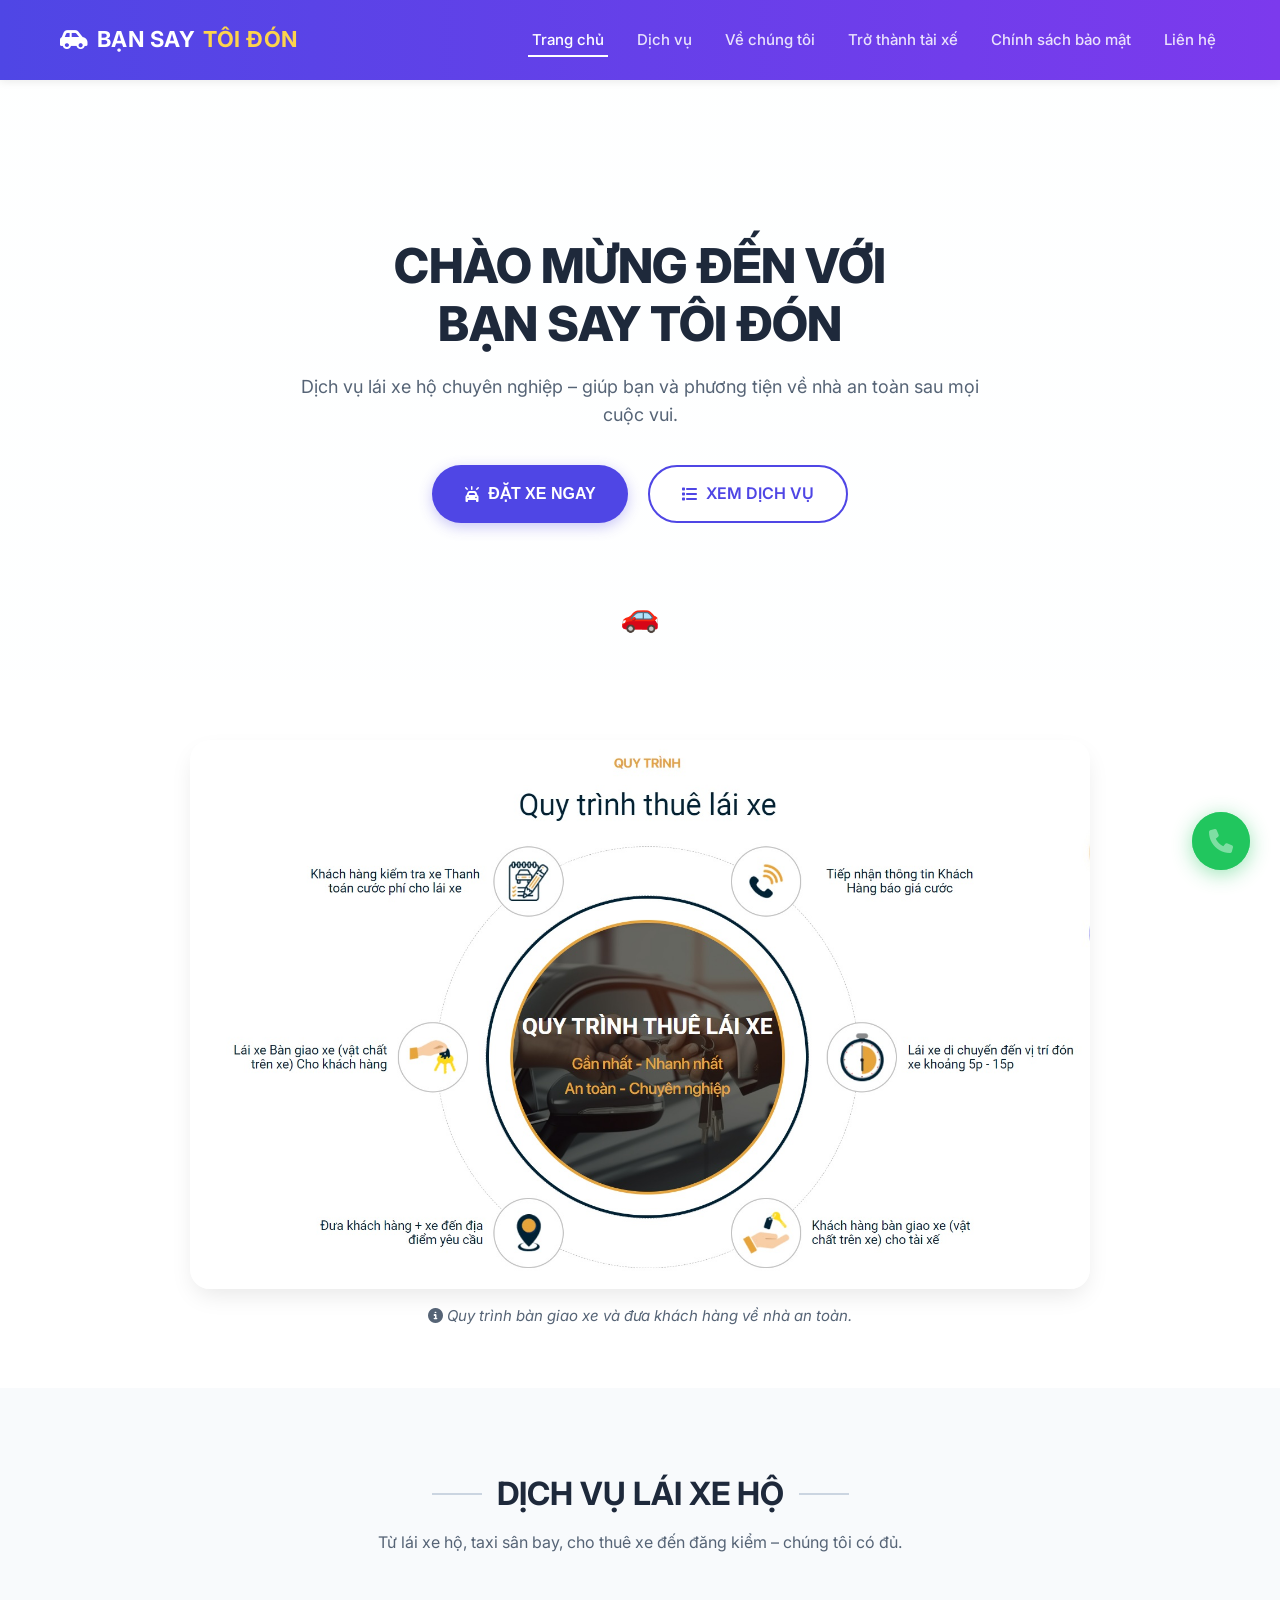
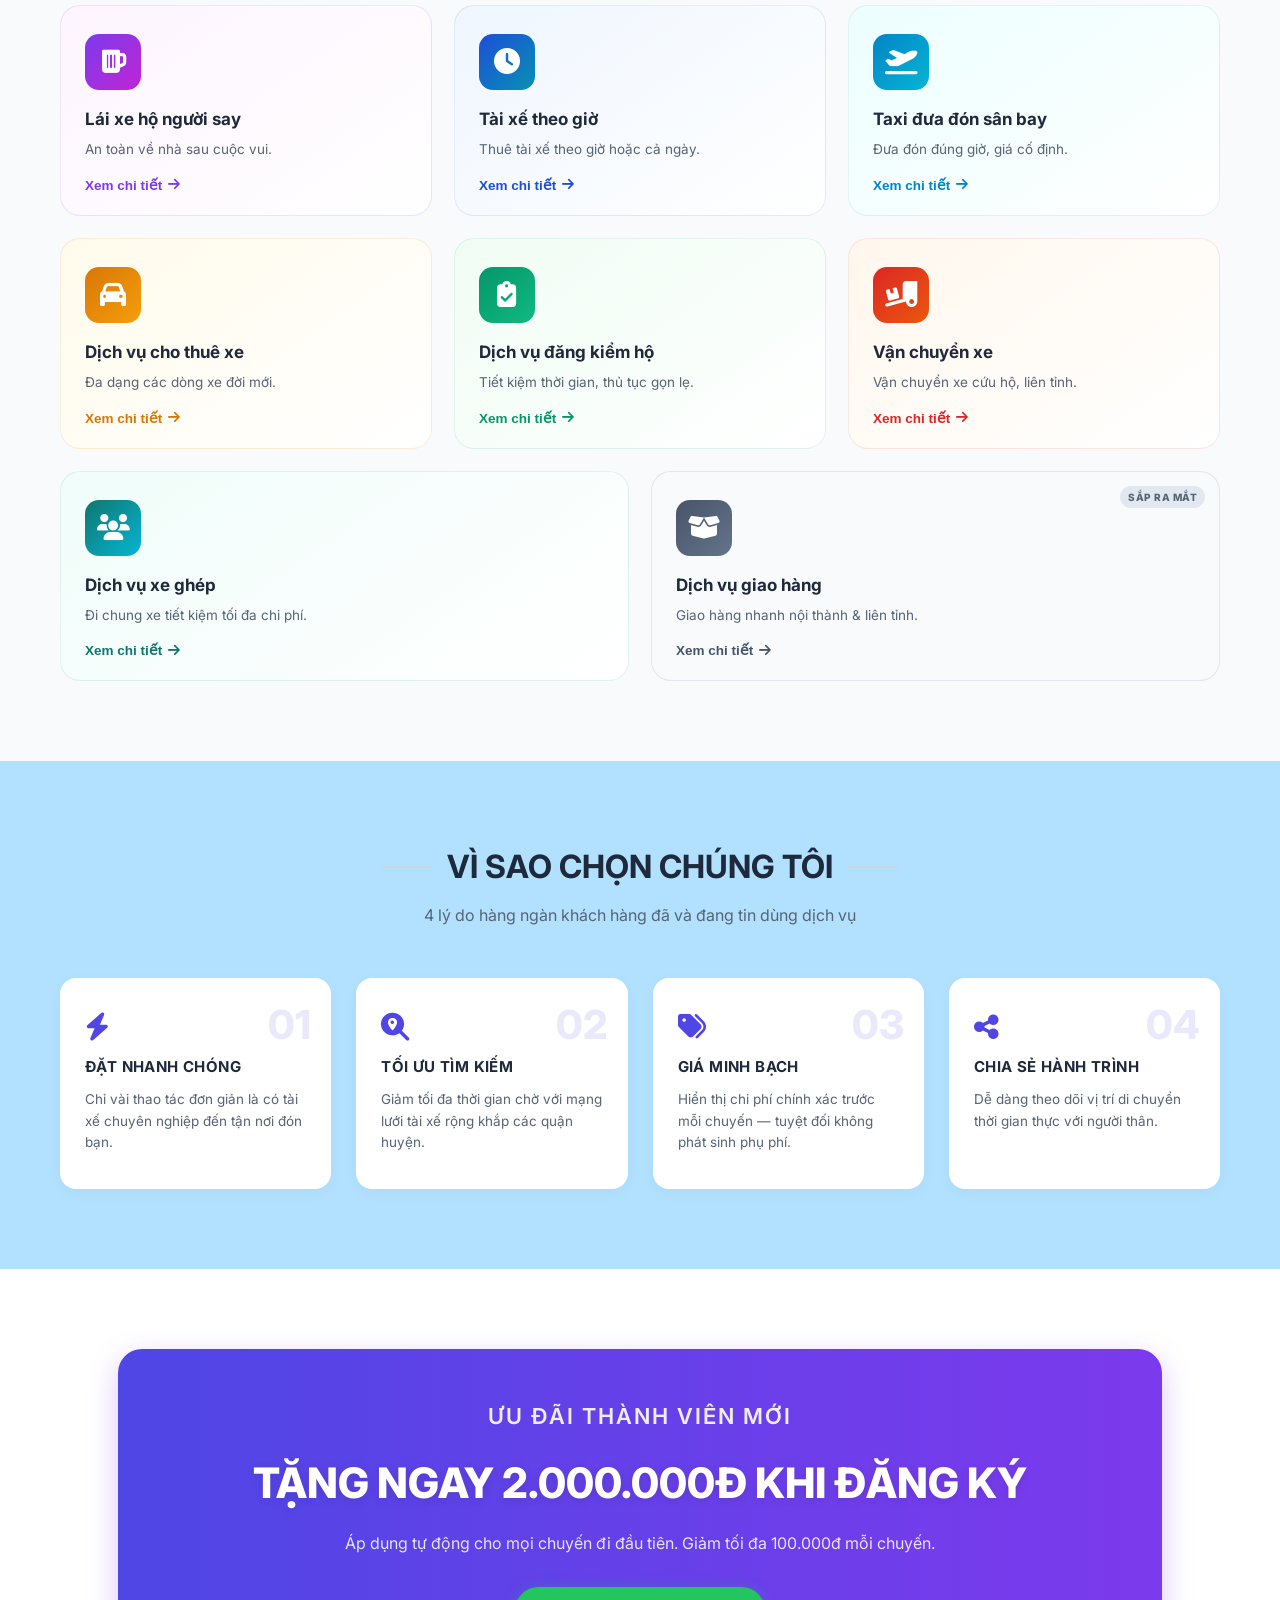
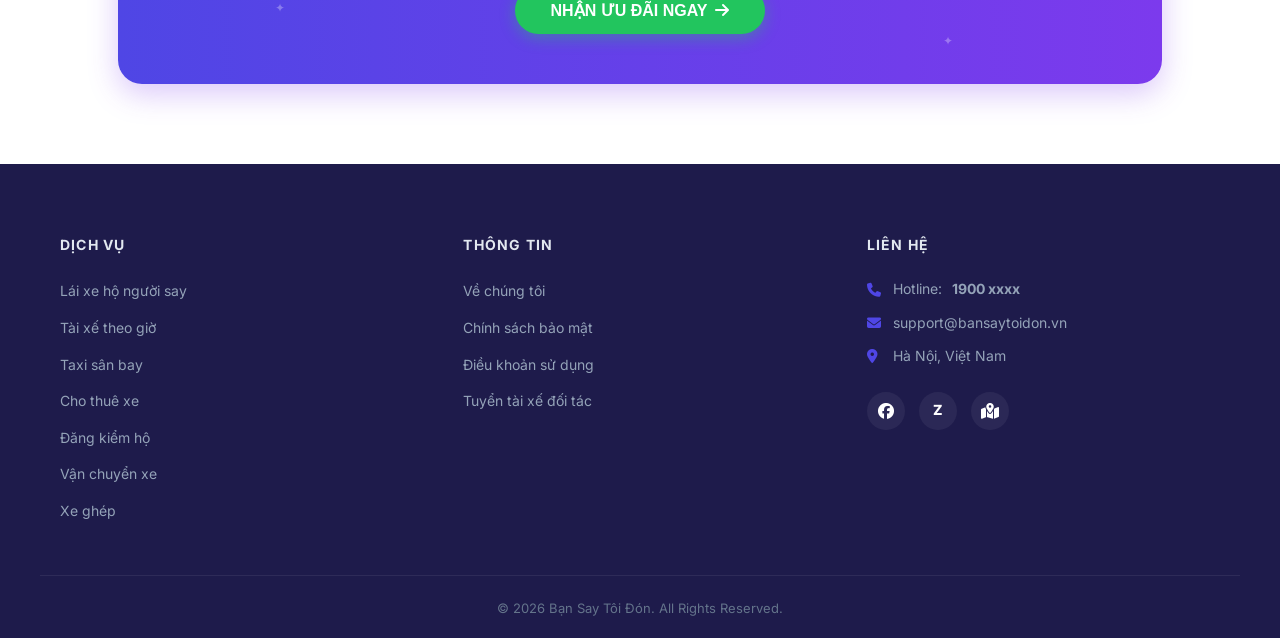
==== Bansaytoidon/Chính/index.html @ da66380f "thêm chức năng" ====
<!doctype html>
<html lang="vi">
<!--
================================================================
index.html — BẠN SAY TÔI ĐÓN v2.0
================================================================
CẤU TRÚC FILE:
  index.html  → Bố cục trang (file này)
  style.css   → Toàn bộ giao diện, màu sắc, animation
  script.js   → Toàn bộ logic tương tác
 
THAY ĐỔI NHANH:
  - Logo       : img/logo.png (giữ tên file)
  - Quy trình  : img/quytrinh.jpg
  - Hotline    : Tìm "1900 xxxx" → thay toàn bộ
  - Màu sắc    : style.css → :root { ... }
 
================================================================
-->

<head>
    <meta charset="UTF-8" />
    <meta name="viewport" content="width=device-width, initial-scale=1.0" />
    <title>Bạn Say Tôi Đón - Dịch vụ lái xe hộ an toàn</title>
    <meta name="description" content="Dịch vụ lái xe hộ, taxi sân bay, thuê xe, đăng kiểm hộ và vận chuyển xe chuyên nghiệp 24/7." />
    <meta name="keywords" content="lái xe hộ, người say, tài xế riêng, taxi sân bay, thuê xe" />

    <!-- Google Fonts -->
    <link rel="preconnect" href="https://fonts.googleapis.com" />
    <link rel="preconnect" href="https://fonts.gstatic.com" crossorigin />
    <link href="https://fonts.googleapis.com/css2?family=Inter:wght@300;400;500;600;700;800&display=swap" rel="stylesheet" />

    <!-- Font Awesome Icons -->
    <link rel="stylesheet" href="https://cdnjs.cloudflare.com/ajax/libs/font-awesome/6.4.0/css/all.min.css" />

    <!-- CSS chính
         style.css dòng 1–end → toàn bộ giao diện -->
    <link rel="stylesheet" href="style.css" />
</head>

<body>
    <!-- ============================================================
         HEADER — Thanh điều hướng cố định
         Chức năng : Menu điều hướng cố định trên đầu trang, gradient tím xanh.
                     Trên mobile: hiện nút hamburger 3 gạch.
         CSS       : style.css → .main-header (dòng ~72)
         JS        : script.js → Khối 1 - toggleMenu() (dòng ~10)
         ============================================================ -->
    <header class="main-header">
        <div class="header-container">
            <!-- Logo trái — Thay img/logo.png để cập nhật toàn site -->
            <a href="#" class="logo">
                <img src="img/logo.png" alt="Bạn Say Tôi Đón" onerror="
              this.style.display = 'none';
              this.nextElementSibling.style.display = 'flex';
            " />
                <span class="logo-fallback">
            <i class="fa-solid fa-car-side"></i>
            BẠN SAY <span class="accent-text">TÔI ĐÓN</span>
                </span>
            </a>

            <!-- Nút hamburger 3 gạch (chỉ hiện trên mobile)
                 JS: script.js dòng ~12 → menuToggle.addEventListener('click')
                 CSS: style.css dòng ~154 → .menu-toggle, .bar -->
            <button class="menu-toggle" id="menuToggle" aria-label="Mở/đóng menu">
          <span class="bar"></span>
          <span class="bar"></span>
          <span class="bar"></span>
        </button>

            <!-- Menu điều hướng chính
                 JS: script.js dòng ~12 → toggle class .open
                 CSS: style.css dòng ~118 → .nav-menu, .nav-menu.open -->
            <nav class="nav-menu" id="navMenu">
                <ul>
                    <li><a href="#" class="active">Trang chủ</a></li>
                    <li><a href="#services">Dịch vụ</a></li>
                    <li><a href="#about">Về chúng tôi</a></li>
                    <li><a href="#driver">Trở thành tài xế</a></li>
                    <li><a href="#privacy">Chính sách bảo mật</a></li>
                    <li><a href="#contact">Liên hệ</a></li>
                </ul>
            </nav>
        </div>
    </header>

    <!-- ============================================================
         HERO SECTION — Banner đầu trang
         Chức năng : Tiêu đề lớn, phụ đề, 2 nút CTA.
                     Nút "ĐẶT XE NGAY" mở modal booking.
         CSS       : style.css → .hero-section (dòng ~175)
         JS        : script.js → Khối 3 - openModal (dòng ~55)
         ============================================================ -->
    <section class="hero-section">
        <div class="hero-content scroll-reveal">
            <h1>CHÀO MỪNG ĐẾN VỚI<br />BẠN SAY TÔI ĐÓN</h1>
            <p>
                Dịch vụ lái xe hộ chuyên nghiệp – giúp bạn và phương tiện về nhà an toàn sau mọi cuộc vui.
            </p>
            <div class="hero-buttons">
                <!-- Nút mở modal đặt xe — JS: script.js Khối 3 -->
                <button class="btn btn-primary open-modal-btn">
            <i class="fa-solid fa-car-on"></i> ĐẶT XE NGAY
          </button>
                <a href="#services" class="btn btn-secondary">
                    <i class="fa-solid fa-list"></i> XEM DỊCH VỤ
                </a>
            </div>
        </div>
    </section>

    <!-- ============================================================
         SECTION QUY TRÌNH — Ảnh bàn giao xe
         Chức năng : Hiển thị ảnh quy trình 1599×976, bo góc, hover zoom.
         CSS       : style.css → .process-section (dòng ~244)
         ÐỔI ẢNH  : Thay file img/quytrinh.jpg
         ============================================================ -->
    <section class="process-section">
        <div class="container">
            <div class="process-wrapper scroll-reveal">
                <div class="image-container">
                    <img src="img/quytrinh.jpg" alt="Step-by-step vehicle handover process at Bạn Say Tôi Đón: professional driver safely delivering an intoxicated passenger and returning their vehicle, demonstrating the complete service workflow from pickup to secure drop-off at home"
                        width="1599" height="976" onerror="this.src='https://laixehotpvinh.com/assets/skins/goilai/images/website/bg-1-992.png';">
                </div>
                <p class="caption">
                    <i class="fa-solid fa-circle-info"></i> Quy trình bàn giao xe và đưa khách hàng về nhà an toàn.
                </p>
            </div>
        </div>
        </div>
    </section>

    <!-- ============================================================
         SECTION DỊCH VỤ — 8 card dịch vụ
         Chức năng : Lưới 8 dịch vụ 3-3-2. Mỗi card có màu sắc riêng
                     theo phong cách chủ đề của dịch vụ đó.
                     Nút "Xem chi tiết" mở panel chi tiết riêng.
         CSS       : style.css → .services-section, .service-card (dòng ~310)
                                 .service-card--[theme] (màu theo chủ đề)
         JS        : script.js → Khối 5 - openServicePanel() (dòng ~120)
         ============================================================ -->
    <section id="services" class="services-section">
        <div class="container">
            <div class="section-header scroll-reveal">
                <h2 class="section-title">DỊCH VỤ LÁI XE HỘ</h2>
                <p class="section-subtitle">
                    Từ lái xe hộ, taxi sân bay, cho thuê xe đến đăng kiểm – chúng tôi có đủ.
                </p>
            </div>

            <div class="services-grid">
                <!-- ── Card 1: Lái xe hộ người say ──
                     Chủ đề : Đêm khuya / Bar / Neon đỏ-tím
                     CSS    : .service-card--drunk (dòng ~420)
                     JS     : data-service="drunk" → openServicePanel('drunk') -->
                <div class="service-card service-card--drunk scroll-reveal">
                    <div class="card-glow"></div>
                    <div class="service-icon">
                        <i class="fa-solid fa-beer-mug-empty"></i>
                    </div>
                    <div class="service-card-body">
                        <h3>Lái xe hộ người say</h3>
                        <p>An toàn về nhà sau cuộc vui.</p>
                    </div>
                    <!-- Nút mở panel chi tiết — JS Khối 5 -->
                    <button class="more-link" data-service="drunk">
              Xem chi tiết <i class="fa-solid fa-arrow-right"></i>
            </button>
                </div>

                <!-- ── Card 2: Tài xế theo giờ ──
                     Chủ đề : Văn phòng / Lịch trình / Xanh dương -->
                <div class="service-card service-card--hourly scroll-reveal">
                    <div class="card-glow"></div>
                    <div class="service-icon">
                        <i class="fa-solid fa-clock"></i>
                    </div>
                    <div class="service-card-body">
                        <h3>Tài xế theo giờ</h3>
                        <p>Thuê tài xế theo giờ hoặc cả ngày.</p>
                    </div>
                    <button class="more-link" data-service="hourly">
              Xem chi tiết <i class="fa-solid fa-arrow-right"></i>
            </button>
                </div>

                <!-- ── Card 3: Taxi sân bay ──
                     Chủ đề : Bầu trời / Bay / Xanh da trời -->
                <div class="service-card service-card--airport scroll-reveal">
                    <div class="card-glow"></div>
                    <div class="service-icon">
                        <i class="fa-solid fa-plane-departure"></i>
                    </div>
                    <div class="service-card-body">
                        <h3>Taxi đưa đón sân bay</h3>
                        <p>Đưa đón đúng giờ, giá cố định.</p>
                    </div>
                    <button class="more-link" data-service="airport">
              Xem chi tiết <i class="fa-solid fa-arrow-right"></i>
            </button>
                </div>

                <!-- ── Card 4: Cho thuê xe ──
                     Chủ đề : Lái thử / Tự do / Cam vàng -->
                <div class="service-card service-card--rental scroll-reveal">
                    <div class="card-glow"></div>
                    <div class="service-icon">
                        <i class="fa-solid fa-car"></i>
                    </div>
                    <div class="service-card-body">
                        <h3>Dịch vụ cho thuê xe</h3>
                        <p>Đa dạng các dòng xe đời mới.</p>
                    </div>
                    <button class="more-link" data-service="rental">
              Xem chi tiết <i class="fa-solid fa-arrow-right"></i>
            </button>
                </div>

                <!-- ── Card 5: Đăng kiểm hộ ──
                     Chủ đề : Văn phòng / Công vụ / Xanh lá -->
                <div class="service-card service-card--inspection scroll-reveal">
                    <div class="card-glow"></div>
                    <div class="service-icon">
                        <i class="fa-solid fa-clipboard-check"></i>
                    </div>
                    <div class="service-card-body">
                        <h3>Dịch vụ đăng kiểm hộ</h3>
                        <p>Tiết kiệm thời gian, thủ tục gọn lẹ.</p>
                    </div>
                    <button class="more-link" data-service="inspection">
              Xem chi tiết <i class="fa-solid fa-arrow-right"></i>
            </button>
                </div>

                <!-- ── Card 6: Vận chuyển xe ──
                     Chủ đề : Đường cao tốc / Liên tỉnh / Cam đỏ -->
                <div class="service-card service-card--transport scroll-reveal">
                    <div class="card-glow"></div>
                    <div class="service-icon">
                        <i class="fa-solid fa-truck-ramp-box"></i>
                    </div>
                    <div class="service-card-body">
                        <h3>Vận chuyển xe</h3>
                        <p>Vận chuyển xe cứu hộ, liên tỉnh.</p>
                    </div>
                    <button class="more-link" data-service="transport">
              Xem chi tiết <i class="fa-solid fa-arrow-right"></i>
            </button>
                </div>

                <!-- ── Card 7: Xe ghép ──
                     Chủ đề : Cộng đồng / Tiết kiệm / Xanh cyan -->
                <div class="service-card service-card--carpool scroll-reveal">
                    <div class="card-glow"></div>
                    <div class="service-icon">
                        <i class="fa-solid fa-users"></i>
                    </div>
                    <div class="service-card-body">
                        <h3>Dịch vụ xe ghép</h3>
                        <p>Đi chung xe tiết kiệm tối đa chi phí.</p>
                    </div>
                    <button class="more-link" data-service="carpool">
              Xem chi tiết <i class="fa-solid fa-arrow-right"></i>
            </button>
                </div>

                <!-- ── Card 8: Giao hàng (Sắp ra mắt) ──
                     Chủ đề : Bưu kiện / Giao hàng / Xám -->
                <div class="service-card service-card--delivery coming-soon scroll-reveal">
                    <div class="card-glow"></div>
                    <div class="coming-soon-badge">SẮP RA MẮT</div>
                    <div class="service-icon">
                        <i class="fa-solid fa-box-open"></i>
                    </div>
                    <div class="service-card-body">
                        <h3>Dịch vụ giao hàng</h3>
                        <p>Giao hàng nhanh nội thành & liên tỉnh.</p>
                    </div>
                    <button class="more-link" data-service="delivery">
              Xem chi tiết <i class="fa-solid fa-arrow-right"></i>
            </button>
                </div>
            </div>
            <!-- /.services-grid -->
        </div>
        <!-- /.container -->
    </section>
    <!-- /#services -->

    <!-- ============================================================
         SECTION VÌ SAO CHỌN CHÚNG TÔI
         Chức năng : 4 lý do với hiệu ứng scroll reveal stagger.
         CSS       : style.css → .why-choose-us (dòng ~410)
         ============================================================ -->
    <section id="about" class="why-choose-us">
        <div class="container">
            <div class="section-header scroll-reveal">
                <h2 class="section-title">VÌ SAO CHỌN CHÚNG TÔI</h2>
                <p class="section-subtitle">
                    4 lý do hàng ngàn khách hàng đã và đang tin dùng dịch vụ
                </p>
            </div>
            <div class="why-grid">
                <div class="why-card scroll-reveal">
                    <span class="why-number">01</span>
                    <i class="fa-solid fa-bolt why-icon"></i>
                    <h3>ĐẶT NHANH CHÓNG</h3>
                    <p>
                        Chỉ vài thao tác đơn giản là có tài xế chuyên nghiệp đến tận nơi đón bạn.
                    </p>
                </div>
                <div class="why-card scroll-reveal">
                    <span class="why-number">02</span>
                    <i class="fa-solid fa-magnifying-glass-location why-icon"></i>
                    <h3>TỐI ƯU TÌM KIẾM</h3>
                    <p>
                        Giảm tối đa thời gian chờ với mạng lưới tài xế rộng khắp các quận huyện.
                    </p>
                </div>
                <div class="why-card scroll-reveal">
                    <span class="why-number">03</span>
                    <i class="fa-solid fa-tags why-icon"></i>
                    <h3>GIÁ MINH BẠCH</h3>
                    <p>
                        Hiển thị chi phí chính xác trước mỗi chuyến — tuyệt đối không phát sinh phụ phí.
                    </p>
                </div>
                <div class="why-card scroll-reveal">
                    <span class="why-number">04</span>
                    <i class="fa-solid fa-share-nodes why-icon"></i>
                    <h3>CHIA SẺ HÀNH TRÌNH</h3>
                    <p>
                        Dễ dàng theo dõi vị trí di chuyển thời gian thực với người thân.
                    </p>
                </div>
            </div>
        </div>
    </section>

    <!-- ============================================================
         SECTION ƯU ĐÃI THÀNH VIÊN MỚI
         Chức năng : Banner ưu đãi, nút "NHẬN ƯU ĐÃI" mở modal booking.
         CSS       : style.css → .promo-section (dòng ~452)
         JS        : script.js → Khối 3 - open-modal-btn
         ============================================================ -->
    <section class="promo-section">
        <div class="container">
            <div class="promo-banner scroll-reveal">
                <div class="promo-particles"></div>
                <h2>ƯU ĐÃI THÀNH VIÊN MỚI</h2>
                <div class="promo-highlight">TẶNG NGAY 2.000.000Đ KHI ĐĂNG KÝ</div>
                <p class="promo-desc">
                    Áp dụng tự động cho mọi chuyến đi đầu tiên. Giảm tối đa 100.000đ mỗi chuyến.
                </p>
                <!-- Nút mở modal — JS Khối 3 -->
                <button class="btn btn-promo open-modal-btn">
            NHẬN ƯU ĐÃI NGAY <i class="fa-solid fa-arrow-right"></i>
          </button>
            </div>
        </div>
    </section>

    <!-- ============================================================
         FOOTER
         Chức năng : 3 cột: dịch vụ, thông tin, liên hệ + social links.
         CSS       : style.css → .main-footer (dòng ~512)
         ÐỔI HOTLINE : Tìm "1900 xxxx" trong footer này
         ============================================================ -->
    <footer class="main-footer">
        <div class="container footer-grid">
            <div class="footer-column">
                <h3>DỊCH VỤ</h3>
                <ul>
                    <li><a href="#services">Lái xe hộ người say</a></li>
                    <li><a href="#services">Tài xế theo giờ</a></li>
                    <li><a href="#services">Taxi sân bay</a></li>
                    <li><a href="#services">Cho thuê xe</a></li>
                    <li><a href="#services">Đăng kiểm hộ</a></li>
                    <li><a href="#services">Vận chuyển xe</a></li>
                    <li><a href="#services">Xe ghép</a></li>
                </ul>
            </div>
            <div class="footer-column" id="driver">
                <h3>THÔNG TIN</h3>
                <ul>
                    <li><a href="#about">Về chúng tôi</a></li>
                    <li><a href="#privacy">Chính sách bảo mật</a></li>
                    <li><a href="#privacy">Điều khoản sử dụng</a></li>
                    <li><a href="#driver">Tuyển tài xế đối tác</a></li>
                </ul>
            </div>
            <div class="footer-column" id="contact">
                <h3>LIÊN HỆ</h3>
                <ul class="contact-info">
                    <!-- ĐỔI HOTLINE TẠI ĐÂY -->
                    <li>
                        <i class="fa-solid fa-phone"></i> Hotline:
                        <strong>1900 xxxx</strong>
                    </li>
                    <li>
                        <i class="fa-solid fa-envelope"></i> support@bansaytoidon.vn
                    </li>
                    <li><i class="fa-solid fa-location-dot"></i> Hà Nội, Việt Nam</li>
                </ul>
                <div class="social-links">
                    <a href="#" aria-label="Facebook"><i class="fa-brands fa-facebook"></i
            ></a>
                    <a href="#" aria-label="Zalo" class="zalo-icon">Z</a>
                    <a href="#" aria-label="Google Maps"><i class="fa-solid fa-map-location-dot"></i
            ></a>
                </div>
            </div>
        </div>
        <div class="footer-bottom">
            <p>&copy; 2026 Bạn Say Tôi Đón. All Rights Reserved.</p>
        </div>
    </footer>

    <!-- ============================================================
         NÚT GỌI ĐIỆN CỐ ĐỊNH — Góc phải dưới màn hình
         Chức năng : Luôn hiện ở góc dưới bên phải, dù người dùng
                     cuộn trang đến đâu. Bấm → gọi hotline ngay.
                     Có hiệu ứng pulse (sóng xung quanh) để thu hút mắt.
         CSS       : style.css → .floating-call-btn (dòng ~600+)
         ĐỔI SỐ   : Thay href="tel:19000000" bằng số thật
         ============================================================ -->
    <a href="tel:19000000" class="floating-call-btn" id="floatingCallBtn" aria-label="Gọi ngay hotline Bạn Say Tôi Đón">
        <span class="pulse-ring"></span>
        <span class="pulse-ring delay"></span>
        <i class="fa-solid fa-phone"></i>
        <span class="call-tooltip">1900 xxxx — Gọi ngay!</span>
    </a>

    <!-- ============================================================
         SERVICE DETAIL PANELS — 8 panel chi tiết dịch vụ
         Chức năng : Mỗi dịch vụ có 1 panel riêng, slide từ phải vào,
                     thiết kế màu sắc theo chủ đề của dịch vụ.
         CSS       : style.css → .service-panel, .panel-overlay (dòng ~700+)
         JS        : script.js → Khối 5 - openServicePanel() / closeServicePanel()
         ============================================================ -->

    <!-- Overlay mờ phía sau panel — JS: addEventLister click → close -->
    <div class="panel-overlay" id="panelOverlay"></div>

    <!-- ── Panel 1: Lái xe hộ người say ──
         Chủ đề: Đêm neon / Bar / Gradient tím đỏ
         CSS: .service-panel.panel--drunk -->
    <div class="service-panel panel--drunk" id="panel-drunk" role="dialog" aria-label="Chi tiết lái xe hộ">
        <div class="panel-header">
            <button class="panel-close" aria-label="Đóng">
          <i class="fa-solid fa-xmark"></i>
        </button>
            <div class="panel-hero-icon">
                <i class="fa-solid fa-beer-mug-empty"></i>
            </div>
            <h2>Lái Xe Hộ Người Say</h2>
            <p>An toàn về nhà sau cuộc vui — 24/7</p>
        </div>
        <div class="panel-body">
            <div class="panel-intro">
                <p>
                    Sau buổi tiệc hay cuộc vui, đừng để rủi ro xảy ra. Tài xế chuyên nghiệp đến <strong>tận nơi</strong>, lái
                    <strong>xe của bạn</strong>, đưa bạn về nhà an toàn.
                </p>
            </div>
            <div class="panel-steps">
                <h4><i class="fa-solid fa-list-check"></i> Quy trình</h4>
                <div class="step-item">
                    <span class="sn">1</span><span>Đặt xe qua app / hotline</span>
                </div>
                <div class="step-item">
                    <span class="sn">2</span
            ><span>Tài xế xác nhận & đến điểm đón trong 10–15 phút</span>
                </div>
                <div class="step-item">
                    <span class="sn">3</span
            ><span>Xác nhận xe, bàn giao chìa khóa & lên đường</span>
                </div>
                <div class="step-item">
                    <span class="sn">4</span
            ><span>Về đến nhà an toàn, thanh toán linh hoạt</span>
                </div>
            </div>
            <div class="panel-price">
                <h4><i class="fa-solid fa-tag"></i> Bảng giá tham khảo</h4>
                <table class="price-tbl">
                    <tr>
                        <td>Dưới 5 km</td>
                        <td><strong>120.000đ</strong></td>
                    </tr>
                    <tr>
                        <td>5 – 10 km</td>
                        <td><strong>180.000đ</strong></td>
                    </tr>
                    <tr>
                        <td>10 – 20 km</td>
                        <td><strong>300.000đ</strong></td>
                    </tr>
                    <tr>
                        <td>Trên 20 km</td>
                        <td><strong>Liên hệ</strong></td>
                    </tr>
                </table>
            </div>
            <!-- Nút mở modal đặt xe trực tiếp từ panel -->
            <button class="btn btn-panel-book open-modal-btn">
          <i class="fa-solid fa-calendar-check"></i> ĐẶT NGAY
        </button>
        </div>
    </div>

    <!-- ── Panel 2: Tài xế theo giờ ──
         Chủ đề: Văn phòng / Lịch trình / Xanh biển -->
    <div class="service-panel panel--hourly" id="panel-hourly" role="dialog">
        <div class="panel-header">
            <button class="panel-close"><i class="fa-solid fa-xmark"></i></button>
            <div class="panel-hero-icon"><i class="fa-solid fa-clock"></i></div>
            <h2>Tài Xế Theo Giờ</h2>
            <p>Chủ động lịch trình, không lo lái xe</p>
        </div>
        <div class="panel-body">
            <div class="panel-intro">
                <p>
                    Thuê tài xế riêng theo giờ hoặc cả ngày. Phù hợp cho công tác, đón tiếp đối tác, đi mua sắm, sự kiện.
                </p>
            </div>
            <div class="panel-steps">
                <h4><i class="fa-solid fa-list-check"></i> Quy trình</h4>
                <div class="step-item">
                    <span class="sn">1</span
            ><span>Đặt lịch trước tối thiểu 30 phút</span>
                </div>
                <div class="step-item">
                    <span class="sn">2</span
            ><span>Tài xế đến đúng giờ, xe sạch sẽ</span>
                </div>
                <div class="step-item">
                    <span class="sn">3</span
            ><span>Đưa đón theo lịch trình của bạn</span>
                </div>
                <div class="step-item">
                    <span class="sn">4</span><span>Thanh toán theo số giờ thực tế</span>
                </div>
            </div>
            <div class="panel-price">
                <h4><i class="fa-solid fa-tag"></i> Bảng giá</h4>
                <table class="price-tbl">
                    <tr>
                        <td>2 tiếng</td>
                        <td><strong>300.000đ</strong></td>
                    </tr>
                    <tr>
                        <td>4 tiếng</td>
                        <td><strong>550.000đ</strong></td>
                    </tr>
                    <tr>
                        <td>Cả ngày (8h)</td>
                        <td><strong>950.000đ</strong></td>
                    </tr>
                    <tr>
                        <td>Giờ phát sinh</td>
                        <td><strong>+120.000đ/h</strong></td>
                    </tr>
                </table>
            </div>
            <button class="btn btn-panel-book" onclick="openHourlyModal()">
          <i class="fa-solid fa-calendar-check"></i> ĐẶT NGAY
        </button>
        </div>
    </div>

    <!-- ── Panel 3: Taxi sân bay ──
         Chủ đề: Bầu trời / Cyan xanh -->
    <div class="service-panel panel--airport" id="panel-airport" role="dialog">
        <div class="panel-header">
            <button class="panel-close"><i class="fa-solid fa-xmark"></i></button>
            <div class="panel-hero-icon">
                <i class="fa-solid fa-plane-departure"></i>
            </div>
            <h2>Taxi Đưa Đón Sân Bay</h2>
            <p>Đúng giờ — giá cố định — không lo trễ chuyến</p>
        </div>
        <div class="panel-body">
            <div class="panel-intro">
                <p>
                    Theo dõi lịch bay thực tế. Xe đến trước giờ bay ít nhất 2.5 tiếng. Giá cố định, không phụ thu giờ cao điểm.
                </p>
            </div>
            <div class="panel-steps">
                <h4><i class="fa-solid fa-list-check"></i> Quy trình</h4>
                <div class="step-item">
                    <span class="sn">1</span
            ><span>Cung cấp thông tin chuyến bay & địa chỉ đón</span>
                </div>
                <div class="step-item">
                    <span class="sn">2</span
            ><span>Tài xế theo dõi lịch bay, đến đúng giờ</span>
                </div>
                <div class="step-item">
                    <span class="sn">3</span
            ><span>Đón tại cổng ra, không mất thời gian chờ</span>
                </div>
                <div class="step-item">
                    <span class="sn">4</span
            ><span>Đưa đến điểm đến, thanh toán cố định</span>
                </div>
            </div>
            <div class="panel-price">
                <h4><i class="fa-solid fa-tag"></i> Bảng giá</h4>
                <table class="price-tbl">
                    <tr>
                        <td>Sân bay → Nội thành (&lt;20km)</td>
                        <td><strong>250.000đ</strong></td>
                    </tr>
                    <tr>
                        <td>Sân bay → Ngoại thành (20–40km)</td>
                        <td><strong>380.000đ</strong></td>
                    </tr>
                    <tr>
                        <td>Tỉnh lân cận</td>
                        <td><strong>Liên hệ</strong></td>
                    </tr>
                </table>
            </div>
            <button class="btn btn-panel-book" onclick="openAirportModal()">
          <i class="fa-solid fa-calendar-check"></i> ĐẶT NGAY
        </button>
        </div>
    </div>

    <!-- ── Panel 4: Cho thuê xe ──
         Chủ đề: Đường phố / Tự do / Cam vàng -->
    <div class="service-panel panel--rental" id="panel-rental" role="dialog">
        <div class="panel-header">
            <button class="panel-close"><i class="fa-solid fa-xmark"></i></button>
            <div class="panel-hero-icon"><i class="fa-solid fa-car"></i></div>
            <h2>Dịch Vụ Cho Thuê Xe</h2>
            <p>Đa dạng — đời mới — giao xe tận nơi</p>
        </div>
        <div class="panel-body">
            <div class="panel-intro">
                <p>
                    Đa dạng dòng xe từ 4–16 chỗ, xe đời mới, bảo hiểm đầy đủ. Thuê có hoặc không kèm tài xế.
                </p>
            </div>
            <div class="panel-steps">
                <h4><i class="fa-solid fa-list-check"></i> Quy trình</h4>
                <div class="step-item">
                    <span class="sn">1</span><span>Chọn loại xe & thời gian thuê</span>
                </div>
                <div class="step-item">
                    <span class="sn">2</span><span>Ký hợp đồng thuê xe online</span>
                </div>
                <div class="step-item">
                    <span class="sn">3</span
            ><span>Xe giao tận địa chỉ theo giờ yêu cầu</span>
                </div>
                <div class="step-item">
                    <span class="sn">4</span><span>Sử dụng, trả xe, hoàn tiền cọc</span>
                </div>
            </div>
            <div class="panel-price">
                <h4><i class="fa-solid fa-tag"></i> Bảng giá</h4>
                <table class="price-tbl">
                    <tr>
                        <td>Xe 4 chỗ / ngày</td>
                        <td><strong>800.000đ</strong></td>
                    </tr>
                    <tr>
                        <td>Xe 7 chỗ / ngày</td>
                        <td><strong>1.100.000đ</strong></td>
                    </tr>
                    <tr>
                        <td>Xe 16 chỗ / ngày</td>
                        <td><strong>1.800.000đ</strong></td>
                    </tr>
                    <tr>
                        <td>Theo tuần/tháng</td>
                        <td><strong>Ưu đãi 20%</strong></td>
                    </tr>
                </table>
            </div>
            <button class="btn btn-panel-book" onclick="openRentalModal()">
          <i class="fa-solid fa-calendar-check"></i> ĐẶT NGAY
        </button>
        </div>
    </div>

    <!-- ── Panel 5: Đăng kiểm hộ ──
         Chủ đề: Công vụ / Xanh lá -->
    <div class="service-panel panel--inspection" id="panel-inspection" role="dialog">
        <div class="panel-header">
            <button class="panel-close"><i class="fa-solid fa-xmark"></i></button>
            <div class="panel-hero-icon">
                <i class="fa-solid fa-clipboard-check"></i>
            </div>
            <h2>Dịch Vụ Đăng Kiểm Hộ</h2>
            <p>Tiết kiệm thời gian — không xếp hàng</p>
        </div>
        <div class="panel-body">
            <div class="panel-intro">
                <p>
                    Đến lấy xe tại nhà, hoàn tất toàn bộ thủ tục đăng kiểm và trả xe về tận nơi. Bạn chỉ cần ngồi chờ thông báo.
                </p>
            </div>
            <div class="panel-steps">
                <h4><i class="fa-solid fa-list-check"></i> Quy trình</h4>
                <div class="step-item">
                    <span class="sn">1</span
            ><span>Đặt lịch, cung cấp thông tin xe & giấy tờ</span>
                </div>
                <div class="step-item">
                    <span class="sn">2</span
            ><span>Tài xế đến lấy xe & giấy tờ đăng kiểm</span>
                </div>
                <div class="step-item">
                    <span class="sn">3</span
            ><span>Thực hiện đăng kiểm, thông báo kết quả</span>
                </div>
                <div class="step-item">
                    <span class="sn">4</span><span>Trả xe & giấy tờ tận nhà</span>
                </div>
            </div>
            <div class="panel-price">
                <h4><i class="fa-solid fa-tag"></i> Phí dịch vụ</h4>
                <table class="price-tbl">
                    <tr>
                        <td>Xe con (lấy và trả)</td>
                        <td><strong>250.000đ</strong></td>
                    </tr>
                    <tr>
                        <td>Xe tải nhỏ &lt;3.5T</td>
                        <td><strong>350.000đ</strong></td>
                    </tr>
                    <tr>
                        <td>Phí đăng kiểm Nhà nước</td>
                        <td><strong>Theo quy định</strong></td>
                    </tr>
                </table>
            </div>
            <button class="btn btn-panel-book" onclick="openRegistryModal()">
          <i class="fa-solid fa-calendar-check"></i> ĐẶT NGAY
        </button>
        </div>
    </div>

    <!-- ── Panel 6: Vận chuyển xe ──
         Chủ đề: Đường cao tốc / Cam đỏ -->
    <div class="service-panel panel--transport" id="panel-transport" role="dialog">
        <div class="panel-header">
            <button class="panel-close"><i class="fa-solid fa-xmark"></i></button>
            <div class="panel-hero-icon">
                <i class="fa-solid fa-truck-ramp-box"></i>
            </div>
            <h2>Vận Chuyển Xe Liên Tỉnh</h2>
            <p>An toàn — có bảo hiểm — định vị theo dõi</p>
        </div>
        <div class="panel-body">
            <div class="panel-intro">
                <p>
                    Vận chuyển ô tô liên tỉnh bằng xe chuyên dụng. Bảo hiểm hàng hóa đầy đủ, định vị GPS theo dõi hành trình.
                </p>
            </div>
            <div class="panel-steps">
                <h4><i class="fa-solid fa-list-check"></i> Quy trình</h4>
                <div class="step-item">
                    <span class="sn">1</span
            ><span>Báo thông tin xe & tuyến đường cần vận chuyển</span>
                </div>
                <div class="step-item">
                    <span class="sn">2</span
            ><span>Nhận báo giá & ký hợp đồng vận chuyển</span>
                </div>
                <div class="step-item">
                    <span class="sn">3</span
            ><span>Xe chuyên dụng đến nhận xe, giao cho đơn vị vận chuyển</span>
                </div>
                <div class="step-item">
                    <span class="sn">4</span
            ><span>Giao xe tại địa chỉ điểm đến, bàn giao biên nhận</span>
                </div>
            </div>
            <div class="panel-price">
                <h4><i class="fa-solid fa-tag"></i> Giá tham khảo</h4>
                <table class="price-tbl">
                    <tr>
                        <td>HN – TP.HCM</td>
                        <td><strong>3.500.000đ</strong></td>
                    </tr>
                    <tr>
                        <td>HN – Đà Nẵng</td>
                        <td><strong>2.200.000đ</strong></td>
                    </tr>
                    <tr>
                        <td>Tỉnh lân cận (&lt;100km)</td>
                        <td><strong>600.000đ</strong></td>
                    </tr>
                </table>
            </div>
            <button class="btn btn-panel-book" onclick="openTransportModal()">
          <i class="fa-solid fa-calendar-check"></i> ĐẶT NGAY
        </button>
        </div>
    </div>

    <!-- ── Panel 7: Xe ghép ──
         Chủ đề: Cộng đồng / Cyan xanh lá -->
    <div class="service-panel panel--carpool" id="panel-carpool" role="dialog">
        <div class="panel-header">
            <button class="panel-close"><i class="fa-solid fa-xmark"></i></button>
            <div class="panel-hero-icon"><i class="fa-solid fa-users"></i></div>
            <h2>Dịch Vụ Xe Ghép</h2>
            <p>Đi chung — tiết kiệm — khởi hành mỗi ngày</p>
        </div>
        <div class="panel-body">
            <div class="panel-intro">
                <p>
                    Đi chung xe để tiết kiệm chi phí tối đa. Lịch khởi hành cố định mỗi ngày giữa các tỉnh thành lớn.
                </p>
            </div>
            <div class="panel-steps">
                <h4><i class="fa-solid fa-list-check"></i> Quy trình</h4>
                <div class="step-item">
                    <span class="sn">1</span><span>Chọn tuyến & đặt chỗ trước</span>
                </div>
                <div class="step-item">
                    <span class="sn">2</span
            ><span>Xác nhận chỗ ngồi, nhận thông tin tài xế</span>
                </div>
                <div class="step-item">
                    <span class="sn">3</span
            ><span>Đến điểm đón đúng giờ khởi hành</span>
                </div>
                <div class="step-item">
                    <span class="sn">4</span
            ><span>Đến nơi, thanh toán theo chỗ ngồi</span>
                </div>
            </div>
            <div class="panel-price">
                <h4><i class="fa-solid fa-tag"></i> Giá theo tuyến</h4>
                <table class="price-tbl">
                    <tr>
                        <td>HN → Vũng Tàu</td>
                        <td><strong>180.000đ</strong></td>
                    </tr>
                    <tr>
                        <td>HN → Đà Lạt</td>
                        <td><strong>280.000đ</strong></td>
                    </tr>
                    <tr>
                        <td>HN → Phan Thiết</td>
                        <td><strong>230.000đ</strong></td>
                    </tr>
                    <tr>
                        <td>HN → Cần Thơ</td>
                        <td><strong>160.000đ</strong></td>
                    </tr>
                </table>
            </div>
            <button class="btn btn-panel-book" onclick="openCarpoolModal()">
          <i class="fa-solid fa-calendar-check"></i> ĐẶT NGAY
        </button>
        </div>
    </div>

    <!-- ── Panel 8: Giao hàng (Sắp ra mắt) ──
         Chủ đề: Bưu kiện / Xám trung tính -->
    <div class="service-panel panel--delivery" id="panel-delivery" role="dialog">
        <div class="panel-header">
            <button class="panel-close"><i class="fa-solid fa-xmark"></i></button>
            <div class="panel-hero-icon"><i class="fa-solid fa-box-open"></i></div>
            <h2>Dịch Vụ Giao Hàng</h2>
            <p>Sắp ra mắt — Đăng ký nhận thông báo sớm</p>
        </div>
        <div class="panel-body">
            <div class="panel-intro">
                <p>
                    Dịch vụ giao hàng nhanh nội thành & liên tỉnh đang trong quá trình hoàn thiện. Đăng ký để nhận ưu đãi ngay khi ra mắt.
                </p>
            </div>
            <div class="panel-coming-soon-block">
                <i class="fa-solid fa-rocket"></i>
                <h3>Ra mắt trong thời gian sớm nhất!</h3>
                <p>
                    Theo dõi Fanpage hoặc để lại số điện thoại để nhận thông báo ưu tiên.
                </p>
            </div>
            <div class="panel-notify-form">
                <input type="tel" id="notifyPhone" placeholder="Nhập số điện thoại để nhận thông báo..." />
                <button class="btn btn-panel-book" id="notifySubmit">
            <i class="fa-solid fa-bell"></i> ĐĂNG KÝ THÔNG BÁO
          </button>
            </div>
        </div>
    </div>

    <!-- ============================================================
         MODAL ĐẶT XE — Form booking chính
         Chức năng : Form 5 bước đặt xe lái hộ. Mở từ nhiều nút
                     có class .open-modal-btn trên toàn trang.
         CSS       : style.css → .modal-overlay, .modal-box (dòng ~604)
         JS        : script.js → Khối 3, 4 — openModal/closeModal, form logic
         ============================================================ -->
    <div class="modal-overlay" id="bookingModal">
        <div class="modal-box">
            <!-- Header modal — cố định trên đầu khi scroll -->
            <div class="modal-header">
                <h2><i class="fa-solid fa-calendar-check"></i> ĐĂNG KÝ ĐẶT XE</h2>
                <!-- Nút đóng modal — JS: closeModal() -->
                <button class="close-modal" id="closeModal" aria-label="Đóng">
            &times;
          </button>
            </div>

            <!-- Form đặt xe — JS: script.js Khối 4 (toàn bộ form logic)
                 Giữ nguyên hoàn toàn từ code gốc -->
            <form id="orderForm" class="modal-body">
                <!-- Bước 1: Lộ trình
                     JS: geoBtn → Geolocation API (Khối 4F)
                         btn-quick → điền nhanh điểm đến (Khối 4A) -->
                <div class="form-section">
                    <label class="section-label">
              <span class="step">1</span> Thông tin lộ trình
            </label>

                    <div class="input-group">
                        <label for="pickupInput">
                <i class="fa-solid fa-location-crosshairs icon-pickup"></i> Điểm
                đón hiện tại
              </label>
                        <div class="input-with-btn">
                            <input type="text" id="pickupInput" placeholder="Nhập địa chỉ đón khách..." required />
                            <!-- Nút định vị GPS — JS Khối 4F -->
                            <button type="button" id="geoBtn" class="btn-inside" title="Định vị vị trí">
                  <i class="fa-solid fa-location-arrow"></i> Định vị
                </button>
                        </div>
                    </div>

                    <div class="input-group">
                        <label for="dropoffInput">
                <i class="fa-solid fa-location-dot icon-dropoff"></i> Điểm đến
              </label>
                        <input type="text" id="dropoffInput" placeholder="Nhập địa chỉ điểm đến..." required />
                    </div>

                    <!-- Chọn nhanh điểm đến — JS Khối 4A -->
                    <div class="quick-options">
                        <span class="quick-title">Chọn nhanh:</span>
                        <button type="button" class="btn-quick" data-dest="Nhà riêng">
                Về nhà
              </button>
                        <button type="button" class="btn-quick" data-dest="Cơ quan / Trường học">
                Cơ quan
              </button>
                        <button type="button" class="btn-quick" data-dest="Khách sạn trung tâm">
                Khách sạn
              </button>
                    </div>
                </div>

                <!-- Bước 2: Phương tiện
                     JS: vehicleRadioBtns → toggle moto/car specs (Khối 4C) -->
                <div class="form-section">
                    <label class="section-label">
              <span class="step">2</span> Thông tin phương tiện cần lái
            </label>

                    <label>Loại xe cần bàn giao:</label>
                    <div class="vehicle-type-grid">
                        <label class="vehicle-option">
                <input type="radio" name="vehicleType" value="Xe máy" checked />
                <div class="option-card">
                  <i class="fa-solid fa-motorcycle"></i>
                  <span>Xe Máy</span>
                </div>
              </label>
                        <label class="vehicle-option">
                <input type="radio" name="vehicleType" value="Ô tô" />
                <div class="option-card">
                  <i class="fa-solid fa-car"></i>
                  <span>Ô Tô</span>
                </div>
              </label>
                    </div>

                    <!-- Specs xe máy — JS Khối 4C toggle -->
                    <div class="input-group sub-select-group" id="motoSpecs">
                        <label for="motoType">Phân loại xe máy</label>
                        <select id="motoType">
                <option value="Xe ga">Xe ga</option>
                <option value="Xe số / Số sàn">Xe số (Số sàn)</option>
                <option value="Phân khối lớn">Phân khối lớn (PKL)</option>
              </select>
                    </div>

                    <!-- Specs ô tô — JS Khối 4C toggle, mặc định ẩn -->
                    <div class="input-group sub-select-group hidden" id="carSpecs">
                        <label for="carType">Phân loại ô tô</label>
                        <select id="carType">
                <option value="Số tự động">Số tự động (AT)</option>
                <option value="Số sàn">Số sàn (MT)</option>
                <option value="Xe sang / Siêu xe">Dòng xe hạng sang</option>
              </select>
                    </div>

                    <div class="input-group">
                        <label for="plateNumber">Biển số xe / Đặc điểm nhận dạng</label>
                        <input type="text" id="plateNumber" placeholder="Ví dụ: 30A-123.45 hoặc Xe SH màu đen..." required />
                    </div>
                </div>

                <!-- Bước 3: Thông tin liên hệ
                     JS: bookingForOtherCheckbox → toggle otherPassengerInfo (Khối 4D) -->
                <div class="form-section">
                    <label class="section-label">
              <span class="step">3</span> Thông tin liên hệ
            </label>

                    <div class="input-group">
                        <label for="phoneInput">Số điện thoại người đi</label>
                        <input type="tel" id="phoneInput" placeholder="Nhập số điện thoại liên hệ..." required />
                    </div>

                    <!-- Checkbox đặt hộ — JS Khối 4D -->
                    <div class="checkbox-group">
                        <input type="checkbox" id="bookingForOther" />
                        <label for="bookingForOther" class="checkbox-custom-label">
                <strong>Đặt hộ người khác</strong>
              </label>
                    </div>

                    <!-- Thông tin người đi hộ — mặc định ẩn, JS Khối 4D toggle -->
                    <div id="otherPassengerInfo" class="hidden-fields hidden">
                        <div class="input-group">
                            <label for="otherName">Tên người đi hộ</label>
                            <input type="text" id="otherName" placeholder="Nhập họ và tên người đi..." />
                        </div>
                        <div class="input-group">
                            <label for="otherPhone">Số điện thoại người đi hộ</label>
                            <input type="tel" id="otherPhone" placeholder="Nhập số điện thoại người đi hộ..." />
                        </div>
                    </div>
                </div>

                <!-- Bước 4: Thời gian & ghi chú
                     JS: timeNowBtn/timeScheduleBtn → toggle scheduleInputs (Khối 4E)
                         btn-quick-note → append ghi chú (Khối 4B) -->
                <div class="form-section">
                    <label class="section-label">
              <span class="step">4</span> Thời gian & Ghi chú thêm
            </label>

                    <!-- Toggle thời gian đón — JS Khối 4E -->
                    <div class="time-option-toggle">
                        <button type="button" class="btn-time-choice active" id="timeNow">
                Đón ngay bây giờ
              </button>
                        <button type="button" class="btn-time-choice" id="timeSchedule">
                Đặt lịch trước
              </button>
                    </div>

                    <!-- Input chọn ngày giờ — JS Khối 4E, mặc định ẩn -->
                    <div id="scheduleInputs" class="input-group hidden">
                        <label for="scheduleDateTime">Chọn ngày & giờ đón</label>
                        <input type="datetime-local" id="scheduleDateTime" />
                    </div>

                    <div class="input-group">
                        <label for="driverNotes">Ghi chú đặc biệt cho tài xế</label>
                        <textarea id="driverNotes" rows="2" placeholder="Ghi chú chi tiết để tài xế tìm bạn dễ hơn..."></textarea>
                    </div>

                    <!-- Nút ghi chú nhanh — JS Khối 4B append vào textarea -->
                    <div class="quick-notes">
                        <button type="button" class="btn-quick-note">
                Tôi đang ở trong quán
              </button>
                        <button type="button" class="btn-quick-note">Xe gửi ở hầm</button>
                        <button type="button" class="btn-quick-note">
                Đang say xỉn cần hỗ trợ
              </button>
                        <button type="button" class="btn-quick-note">
                Có mang theo thú cưng
              </button>
                    </div>
                </div>

                <!-- Bước 5: Mã giảm giá & thanh toán -->
                <div class="form-section">
                    <label class="section-label">
              <span class="step">5</span> Mã giảm giá & Thanh toán
            </label>

                    <div class="input-group">
                        <label for="couponInput">Mã ưu đãi (Nếu có)</label>
                        <input type="text" id="couponInput" placeholder="Ví dụ: BANSAYMOI, CHUYENANTOAN..." />
                    </div>

                    <div class="input-group">
                        <label for="paymentMethod">Phương thức thanh toán</label>
                        <select id="paymentMethod">
                <option value="Tiền mặt">Tiền mặt (Sau khi hoàn thành)</option>
                <option value="Ví MoMo">Ví điện tử MoMo</option>
                <option value="ZaloPay">Ví điện tử ZaloPay</option>
                <option value="VNPAY">Cổng VNPAY QR</option>
                <option value="Thẻ Ngân Hàng">Thẻ ATM / Thẻ quốc tế</option>
              </select>
                    </div>

                    <div class="payment-summary">
                        <div class="summary-row">
                            <span>Giá cước tạm tính:</span>
                            <span id="temp-price">0đ</span>
                        </div>
                        <div class="summary-row discount-row">
                            <span>Giảm giá (Mã ưu đãi):</span>
                            <span id="discount-price">-0đ</span>
                        </div>
                        <div class="summary-divider"></div>
                        <div class="summary-row total-row">
                            <span>Tổng tiền thanh toán:</span>
                            <span id="final-total-price">0đ</span>
                        </div>
                    </div>
                </div>

                <button type="submit" class="btn btn-submit-order">
            <i class="fa-solid fa-car-on"></i> XÁC NHẬN ĐẶT XE NGAY
          </button>
            </form>
            <!-- /#orderForm -->
        </div>
        <!-- /.modal-box -->
    </div>
    <!-- /.modal-overlay #bookingModal -->

    <!-- ============================================================
         MODAL ĐẶT XE THEO GIỜ — Form booking riêng cho dịch vụ thuê tài xế theo giờ
         Mở từ nút "ĐẶT NGAY" trong Panel 2 (Thuê tài xế theo giờ)
         CSS: style.css → .hourly-modal, .hourly-modal-content (dòng ~650)
         JS: script.js → Khối 4 — openHourlyModal/closeHourlyModal, form logic riêng
         ============================================================ -->
    <div id="hourlyModal" class="hourly-modal">
        <div class="hourly-modal-content">
            <span class="hourly-modal-close" id="closeHourlyModal">&times;</span>

            <h2><i class="fa-solid fa-clock"></i> ĐĂNG KÝ THUÊ TÀI XẾ THEO GIỜ</h2>

            <form id="hourlyBookingForm">
                <div class="hourly-form-section">
                    <label class="hourly-section-label"><span class="hourly-step">1</span> Thời gian & Lịch đón</label
            >
            <div class="hourly-datetime-group">
              <div class="hourly-input-group">
                <label for="hourlyDate">Ngày đón</label>
                    <input type="date" id="hourlyDate" required />
                </div>
                <div class="hourly-input-group">
                    <label for="hourlyTime">Giờ đón</label>
                    <input type="time" id="hourlyTime" required />
                </div>
        </div>
    </div>

    <div class="hourly-form-section">
        <label class="hourly-section-label"><span class="hourly-step">2</span> Địa điểm đón & Lộ trình</label
            >
            <div class="hourly-input-group">
              <label for="hourlyPickup">Điểm đón hiện tại</label>
        <input type="text" id="hourlyPickup" placeholder="Nhập địa chỉ tài xế đến nhận xe..." required />
    </div>
    <div class="hourly-input-group">
        <label for="hourlyNotes">Lộ trình dự kiến (Ghi chú thêm)</label>
        <textarea id="hourlyNotes" rows="2" placeholder="Ví dụ: Đi từ Quận 1 sang Bình Dương ăn trưa rồi về..."></textarea>
    </div>
    </div>

    <div class="hourly-form-section">
        <label class="hourly-section-label"><span class="hourly-step">3</span> Thông tin phương tiện của
              bạn</label
            >
            <div class="hourly-input-group">
              <label>Loại xe cần tài xế lái</label>
        <div class="hourly-vehicle-types">
            <label class="hourly-radio-card">
                  <input
                    type="radio"
                    name="hourlyVehicle"
                    value="Xe Máy"
                    checked
                  />
                  <span><i class="fa-solid fa-motorcycle"></i> Xe Máy</span>
                </label>
            <label class="hourly-radio-card">
                  <input type="radio" name="hourlyVehicle" value="Ô Tô" />
                  <span><i class="fa-solid fa-car"></i> Ô Tô</span>
                </label>
        </div>
    </div>
    <div class="hourly-input-group">
        <label for="hourlyPlate">Biển số xe / Đặc điểm xe</label>
        <input type="text" id="hourlyPlate" placeholder="Ví dụ: Xe SH trắng, 30A-123.45..." required />
    </div>
    </div>

    <div class="hourly-form-section">
        <label class="hourly-section-label"><span class="hourly-step">4</span> Chọn gói thời gian thuê</label
            >
            <div class="hourly-package-options">
              <div class="hourly-package-card active" data-price="300000">
                <div class="hourly-pkg-title">Gói 2 Tiếng</div>
                <div class="hourly-pkg-price">300.000đ</div>
                <small>Đi công việc nhanh</small>
              </div>
              <div class="hourly-package-card" data-price="550000">
                <div class="hourly-pkg-title">Gói 4 Tiếng</div>
                <div class="hourly-pkg-price">550.000đ</div>
                <small>Đi tiếp khách, ăn trưa</small>
              </div>
              <div class="hourly-package-card" data-price="950000">
                <div class="hourly-pkg-title">Gói Cả Ngày (8h)</div>
                <div class="hourly-pkg-price">950.000đ</div>
                <small>Đi tỉnh, lịch trình dài</small>
              </div>
            </div>
            <span class="hourly-price-note"
              >*Phí phát sinh ngoài gói: +120.000đ/giờ.</span
            >
          </div>

          <div class="hourly-form-section">
            <label class="hourly-section-label"
              ><span class="hourly-step">5</span> Thanh toán</label
            >
            <div class="hourly-input-group">
              <label for="hourlyCoupon">Mã ưu đãi (Nếu có)</label>
        <input type="text" id="hourlyCoupon" placeholder="Nhập mã giảm giá..." />
    </div>

    <div class="hourly-payment-summary">
        <div class="hourly-summary-row">
            <span>Giá gói cước gốc:</span>
            <span id="hourly-temp-price">300.000đ</span>
        </div>
        <div class="hourly-summary-row hourly-discount-row">
            <span>Giảm giá thành viên:</span>
            <span id="hourly-discount-price">-100.000đ</span>
        </div>
        <div class="hourly-summary-divider"></div>
        <div class="hourly-summary-row hourly-total-row">
            <span>Tổng tiền thanh toán:</span>
            <span id="hourly-final-price">200.000đ</span>
        </div>
    </div>
    </div>

    <button type="submit" class="hourly-btn-submit">
            <i class="fa-solid fa-calendar-check"></i> XÁC NHẬN ĐẶT TÀI XẾ THEO
            GIỜ
          </button>
    </form>
    </div>
    </div>

    <!-- ============================================================
         MODAL ĐẶT TAXI SÂN BAY — Form booking riêng cho dịch vụ đưa đón sân bay
         Mở từ nút "ĐẶT NGAY" trong Panel 4 (Đưa đón sân bay)
         CSS: style.css → .airport-modal, .airport-modal-content (dòng ~700)
         JS: script.js → Khối 4 — openAirportModal/closeAirportModal, form logic riêng
         ============================================================ -->
    <div id="airportModal" class="airport-modal">
        <div class="airport-modal-content">
            <span class="airport-modal-close" id="closeAirportModal">&times;</span>

            <h2>
                <i class="fa-solid fa-plane-departure"></i> ĐẶT TAXI ĐƯA ĐÓN SÂN BAY
            </h2>

            <form id="airportBookingForm">
                <div class="airport-form-section">
                    <label class="airport-section-label"><span class="airport-step">1</span> Loại hình & Loại xe</label
            >
            <div class="airport-route-type">
              <label class="airport-radio-card">
                <input
                  type="radio"
                  name="airportType"
                  value="Tiễn Sân Bay"
                  checked
                />
                <span
                  ><i class="fa-solid fa-plane-departure"></i> Tiễn Sân
                  Bay</span
                >
              </label>
                    <label class="airport-radio-card">
                <input type="radio" name="airportType" value="Đón Sân Bay" />
                <span
                  ><i class="fa-solid fa-plane-arrival"></i> Đón Sân Bay</span
                >
              </label>
                </div>

                <div class="airport-input-group" style="margin-top: 12px">
                    <label>Chọn loại xe ô tô</label>
                    <select id="airportCarType">
                <option
                  value="4 chỗ"
                  data-price-20="250000"
                  data-price-40="380000"
                >
                  Xe 4 chỗ (Giá tiết kiệm)
                </option>
                <option
                  value="7 chỗ"
                  data-price-20="350000"
                  data-price-40="480000"
                >
                  Xe 7 chỗ (Rộng rãi, nhiều hành lý)
                </option>
              </select>
                </div>
        </div>

        <div class="airport-form-section">
            <label class="airport-section-label"><span class="airport-step">2</span> Địa điểm & Chuyến bay</label
            >
            <div class="airport-input-group">
              <label for="airportAddress"
                >Địa chỉ của bạn (Nội thành / Ngoại thành)</label
              >
              <input
                type="text"
                id="airportAddress"
                placeholder="Nhập địa chỉ nhà, khách sạn hoặc cơ quan..."
                required
              />
            </div>
            <div class="airport-flight-details">
              <div class="airport-input-group">
                <label for="airportFlightCode"
                  >Mã chuyến bay (Ví dụ: VN213)</label
                >
                <input
                  type="text"
                  id="airportFlightCode"
                  placeholder="Không bắt buộc..."
                />
              </div>
              <div class="airport-input-group">
                <label for="airportSelectRoute">Phạm vi khu vực</label>
            <select id="airportSelectRoute">
                  <option value="Nội thành" selected>Nội thành (< 20km)</option>
                  <option value="Ngoại thành">Ngoại thành (20 - 40km)</option>
                </select>
        </div>
    </div>
    </div>

    <div class="airport-form-section">
        <label class="airport-section-label"><span class="airport-step">3</span> Thời gian & Liên hệ</label
            >
            <div class="airport-datetime-group">
              <div class="airport-input-group">
                <label for="airportDate">Ngày đón</label>
        <input type="date" id="airportDate" required />
    </div>
    <div class="airport-input-group">
        <label for="airportTime">Giờ đón</label>
        <input type="time" id="airportTime" required />
    </div>
    </div>
    <div class="airport-input-group" style="margin-top: 12px">
        <label for="airportPhone">Số điện thoại khách đi</label>
        <input type="text" id="airportPhone" placeholder="Nhập số điện thoại..." required />
    </div>
    </div>

    <div class="airport-form-section">
        <label class="airport-section-label"><span class="airport-step">4</span> Thanh toán cố định</label
            >

            <div class="airport-payment-summary">
              <div class="airport-summary-row">
                <span>Giá cước tuyến đường:</span>
                <span id="airport-temp-price">250.000đ</span>
              </div>
              <div class="airport-summary-row airport-discount-row">
                <span>Ưu đãi thành viên mới:</span>
                <span id="airport-discount-price">-100.000đ</span>
              </div>
              <div class="airport-summary-divider"></div>
              <div class="airport-summary-row airport-total-row">
                <span>Tổng tiền thanh toán:</span>
                <span id="airport-final-price">150.000đ</span>
              </div>
            </div>
          </div>

          <button type="submit" class="airport-btn-submit">
            <i class="fa-solid fa-taxi"></i> XÁC NHẬN ĐẶT TAXI SÂN BAY
          </button>
        </form>
      </div>
    </div>

    <!-- ============================================================
         MODAL ĐẶT THUÊ XE DÀI HẠN/NGÀY — Form booking riêng cho dịch vụ thuê xe theo ngày
         Mở từ nút "ĐẶT NGAY" trong Panel 2 (Thuê tài xế theo giờ)
         CSS: style.css → .rental-modal, .rental-modal-content (dòng ~750)
         JS: script.js → Khối 4 — openRentalModal/closeRentalModal, form logic riêng
         ============================================================ -->
    <div id="rentalModal" class="rental-modal">
      <div class="rental-modal-content">
        <span class="rental-modal-close" id="closeRentalModal">&times;</span>

        <h2><i class="fa-solid fa-car"></i> ĐĂNG KÝ THUÊ XE DÀI HẠN / NGÀY</h2>

        <form id="rentalBookingForm">
          <div class="rental-form-section">
            <label class="rental-section-label"
              ><span class="rental-step">1</span> Hình thức & Loại xe</label
            >
            <div class="rental-service-type">
              <label class="rental-radio-card">
                <input type="radio" name="rentalType" value="Tự lái" checked />
                <span><i class="fa-solid fa-user-slash"></i> Thuê tự lái</span>
              </label>
        <label class="rental-radio-card">
                <input type="radio" name="rentalType" value="Có tài xế" />
                <span><i class="fa-solid fa-user-tie"></i> Có tài xế lái</span>
              </label>
    </div>

    <div class="rental-input-group" style="margin-top: 12px">
        <label>Dòng xe mong muốn</label>
        <select id="rentalCarType">
                <option value="4 chỗ Phổ thông" data-price="700000">
                  Xe 4 chỗ Phổ thông (Fadil, Vios...) - 700k/ngày
                </option>
                <option value="4 chỗ Cao cấp" data-price="1200000">
                  Xe 4 chỗ Cao cấp (Camry, Mercedes...) - 1.2M/ngày
                </option>
                <option value="7 chỗ Gia đình" data-price="1000000">
                  Xe 7 chỗ SUV (Innova, Xpander...) - 1M/ngày
                </option>
                <option value="7 chỗ VIP" data-price="1600000">
                  Xe 7 chỗ Luxury (Carnival...) - 1.6M/ngày
                </option>
              </select>
    </div>
    </div>

    <div class="rental-form-section">
        <label class="rental-section-label"><span class="rental-step">2</span> Lịch trình thuê xe</label
            >
            <div class="rental-datetime-group">
              <div class="rental-input-group">
                <label for="rentalStartDate">Ngày nhận xe</label>
        <input type="date" id="rentalStartDate" required />
    </div>
    <div class="rental-input-group">
        <label for="rentalEndDate">Edge trả xe</label>
        <input type="date" id="rentalEndDate" required />
    </div>
    </div>
    <div class="rental-input-group" style="margin-top: 12px">
        <label for="rentalAddress">Địa điểm giao nhận xe (Hoặc nhận tại bãi)</label
              >
              <input
                type="text"
                id="rentalAddress"
                placeholder="Nhập địa chỉ giao xe tận nhà hoặc gõ 'Nhận tại bãi'..."
                required
              />
            </div>
          </div>

          <div class="rental-form-section">
            <label class="rental-section-label"
              ><span class="rental-step">3</span> Thông tin người thuê</label
            >
            <div class="rental-datetime-group">
              <div class="rental-input-group">
                <label for="rentalName">Họ và tên</label>
        <input type="text" id="rentalName" placeholder="Nhập tên của bạn..." required />
    </div>
    <div class="rental-input-group">
        <label for="rentalPhone">Số điện thoại</label>
        <input type="text" id="rentalPhone" placeholder="Nhập số điện thoại..." required />
    </div>
    </div>
    <span class="rental-doc-note">*Lưu ý: Thuê tự lái cần có CCCD gắn chíp và Bằng lái xe B1/B2 hợp
              lệ khi nhận xe.</span
            >
          </div>

          <div class="rental-form-section">
            <label class="rental-section-label"
              ><span class="rental-step">4</span> Dự tính chi phí thanh toán
    </label>

    <div class="rental-payment-summary">
        <div class="rental-summary-row">
            <span>Số ngày thuê thực tế:</span>
            <span id="rental-days-count">1 ngày</span>
        </div>
        <div class="rental-summary-row">
            <span>Giá cước xe tạm tính:</span>
            <span id="rental-temp-price">700.000đ</span>
        </div>
        <div class="rental-summary-row rental-driver-row" id="rentalDriverRow" style="display: none; color: #ff9800">
            <span>Phí tài xế phát sinh (+500k/ngày):</span>
            <span id="rental-driver-price">+0đ</span>
        </div>
        <div class="rental-summary-divider"></div>
        <div class="rental-summary-row rental-total-row">
            <span>Tổng tiền dự kiến:</span>
            <span id="rental-final-price">700.000đ</span>
        </div>
    </div>
    </div>

    <button type="submit" class="rental-btn-submit">
            <i class="fa-solid fa-key"></i> GỬI YÊU CẦU ĐẶT THUÊ XE
          </button>
    </form>
    </div>
    </div>

    <!-- ============================================================
         MODAL ĐĂNG KÝ ĐĂNG KIỂM HỘ TẬN NƠI — Form booking riêng cho dịch vụ đăng kiểm hộ tận nơi
         Mở từ nút "ĐĂNG KÝ NGAY" trong Panel 5 (Đăng kiểm hộ tận nơi)
         CSS: style.css → .registry-modal, .registry-modal-content (dòng ~800)
         JS: script.js → Khối 4 — openRegistryModal/closeRegistryModal, form logic riêng
         ============================================================ -->
    <div id="registryModal" class="registry-modal">
        <div class="registry-modal-content">
            <span class="registry-modal-close" id="closeRegistryModal">&times;</span
        >

        <h2>
          <i class="fa-solid fa-file-shield"></i> ĐĂNG KÝ ĐĂNG KIỂM HỘ TẬN NƠI
        </h2>

        <form id="registryBookingForm">
          <div class="registry-form-section">
            <label class="registry-section-label"
              ><span class="registry-step">1</span> Thông tin phương tiện</label>
            <div class="registry-input-group">
                <label>Loại xe ô tô đăng kiểm</label>
                <select id="registryCarType">
                <option value="Xe con dưới 9 chỗ" data-price="400000">
                  Xe con dưới 9 chỗ (Phí dịch vụ: 400.000đ)
                </option>
                <option value="Xe tải / Bán tải" data-price="550000">
                  Xe bán tải / Xe tải nhỏ (Phí dịch vụ: 550.000đ)
                </option>
                <option value="Xe trên 9 chỗ" data-price="600000">
                  Xe du lịch trên 9 chỗ (Phí dịch vụ: 600.000đ)
                </option>
              </select>
            </div>
            <div class="registry-datetime-group">
                <div class="registry-input-group">
                    <label for="registryPlate">Biển số xe</label>
                    <input type="text" id="registryPlate" placeholder="Ví dụ: 30A-123.45" required />
                </div>
                <div class="registry-input-group">
                    <label for="registryExpire">Hạn đăng kiểm cũ</label>
                    <input type="date" id="registryExpire" required />
                </div>
            </div>
        </div>

        <div class="registry-form-section">
            <label class="registry-section-label"><span class="registry-step">2</span> Lịch hẹn & Địa điểm giao
              xe</label
            >
            <div class="registry-datetime-group">
              <div class="registry-input-group">
                <label for="registryDate">Ngày nhân viên qua lấy xe</label>
            <input type="date" id="registryDate" required />
        </div>
        <div class="registry-input-group">
            <label for="registryTime">Giờ lấy xe</label>
            <input type="time" id="registryTime" required />
        </div>
    </div>
    <div class="registry-input-group" style="margin-top: 12px">
        <label for="registryAddress">Địa chỉ nhận xe (Nhà riêng / Cơ quan)</label
              >
              <input
                type="text"
                id="registryAddress"
                placeholder="Nhập địa chỉ chính xác để tài xế qua nhận xe..."
                required
              />
            </div>
          </div>

          <div class="registry-form-section">
            <label class="registry-section-label"
              ><span class="registry-step">3</span> Thông tin liên hệ</label
            >
            <div class="registry-datetime-group">
              <div class="registry-input-group">
                <label for="registryName">Họ và tên chủ xe</label>
        <input type="text" id="registryName" placeholder="Nhập tên của bạn..." required />
    </div>
    <div class="registry-input-group">
        <label for="registryPhone">Số điện thoại</label>
        <input type="text" id="registryPhone" placeholder="Nhập số điện thoại liên hệ..." required />
    </div>
    </div>
    </div>

    <div class="registry-form-section">
        <label class="registry-section-label"><span class="registry-step">4</span> Dự tính chi phí</label
            >

            <div class="registry-payment-summary">
              <div class="registry-summary-row">
                <span>Phí dịch vụ tài xế giao nhận:</span>
                <span id="registry-service-price">400.000đ</span>
              </div>
              <div
                class="registry-summary-row"
                style="color: #666; font-style: italic"
              >
                <span>*Lưu ý:</span>
                <span
                  >Phí kiểm định + Phí đường bộ (Nhà nước) tính riêng theo hóa
                  đơn thực tế tại trung tâm.</span
                >
              </div>
              <div class="registry-summary-divider"></div>
              <div class="registry-summary-row registry-total-row">
                <span>Tổng chi phí dịch vụ hộ:</span>
                <span id="registry-final-price">400.000đ</span>
              </div>
            </div>
          </div>

          <button type="submit" class="registry-btn-submit">
            <i class="fa-solid fa-file-invoice"></i> GỬI YÊU CẦU ĐĂNG KIỂM HỘ
          </button>
        </form>
      </div>
    </div>

    <! ============================================================
         MODAL ĐẶT XE VẬN CHUYỂN LIÊN TỈNH — Form booking riêng cho dịch vụ vận chuyển xe liên tỉnh
         Mở từ nút "ĐẶT NGAY" trong Panel 5 (Đặt xe vận chuyển liên tỉnh)
         CSS: style.css → .transport-modal, .transport-modal-content (dòng ~850)
         JS: script.js → Khối 4 — openTransportModal/closeTransportModal, form logic riêng
         ============================================================ -->
    <div id="transportModal" class="transport-modal">
      <div class="transport-modal-content">
        <span class="transport-modal-close" id="closeTransportModal"
          >&times;</span
        >

        <h2>
          <i class="fa-solid fa-truck-ramp-box"></i> ĐẶT XE VẬN CHUYỂN LIÊN TỈNH
        </h2>

        <form id="transportBookingForm">
          <div class="transport-form-section">
            <label class="transport-section-label"
              ><span class="transport-step">1</span> Phương tiện cần vận
              chuyển</label
            >
            <div class="transport-input-group">
              <label>Loại xe cần gửi</label>
        <select id="transportVehicleType">
                <option value="Xe máy / Mô tô" data-insurance="50000">
                  Xe máy / Xe mô tô PKL
                </option>
                <option value="Ô tô 4-7 chỗ" data-insurance="200000">
                  Ô tô con (4 - 7 chỗ)
                </option>
                <option value="Xe tải / Xe chuyên dụng" data-insurance="300000">
                  Xe tải / Xe nâng / Xe độ
                </option>
              </select>
    </div>
    <div class="transport-input-group">
        <label for="transportCarInfo">Tên xe & Biển số (Nếu có)</label>
        <input type="text" id="transportCarInfo" placeholder="Ví dụ: Honda SH - Biển số 29A-123.45 hoặc Ford Ranger..." required />
    </div>
    </div>

    <div class="transport-form-section">
        <label class="transport-section-label"><span class="transport-step">2</span> Lộ trình & Tuyến
              đường</label
            >
            <div class="transport-input-group">
              <label>Chọn tuyến đường chính (Tham khảo giá)</label>
        <select id="transportRoute">
                <option value="HN - TP.HCM" data-price="3500000">
                  Hà Nội <-> TP.HCM (Cước gốc: 3.500.000đ)
                </option>
                <option value="HN - Đà Nẵng" data-price="2200000">
                  Hà Nội <-> Đà Nẵng (Cước gốc: 2.200.000đ)
                </option>
                <option value="Tỉnh lân cận (<100km)" data-price="600000">
                  Tỉnh lân cận < 100km (Cước gốc: 600.000đ)
                </option>
              </select>
    </div>
    <div class="transport-datetime-group">
        <div class="transport-input-group">
            <label for="transportPickup">Địa điểm giao xe (Điểm đi)</label>
            <input type="text" id="transportPickup" placeholder="Nhập địa chỉ lấy xe..." required />
        </div>
        <div class="transport-input-group">
            <label for="transportDropoff">Địa điểm nhận xe (Điểm đến)</label
                >
                <input
                  type="text"
                  id="transportDropoff"
                  placeholder="Nhập địa chỉ trả xe..."
                  required
                />
              </div>
            </div>
          </div>

          <div class="transport-form-section">
            <label class="transport-section-label"
              ><span class="transport-step">3</span> Thời gian & Tùy chọn bảo
              hiểm</label
            >
            <div class="transport-datetime-group">
              <div class="transport-input-group">
                <label for="transportDate">Ngày vận chuyển</label>
            <input type="date" id="transportDate" required />
        </div>
        <div class="transport-input-group" style="
                  display: flex;
                  align-items: center;
                  margin-top: 25px;
                  padding-left: 10px;
                ">
            <label class="transport-checkbox-label" style="cursor: pointer; font-weight: 500">
                  <input
                    type="checkbox"
                    id="transportInsuranceCheck"
                    checked
                    style="margin-right: 8px; transform: scale(1.2)"
                  />
                  Mua bảo hiểm hàng hóa (<span id="transport-ins-fee"
                    >50.000đ</span
                  >)
                </label>
        </div>
    </div>
    </div>

    <div class="transport-form-section">
        <label class="transport-section-label"><span class="transport-step">4</span> Người gửi xe</label
            >
            <div class="transport-datetime-group">
              <div class="transport-input-group">
                <label for="transportName">Họ và tên</label>
        <input type="text" id="transportName" placeholder="Tên người gửi..." required />
    </div>
    <div class="transport-input-group">
        <label for="transportPhone">Số điện thoại</label>
        <input type="text" id="transportPhone" placeholder="Số điện thoại..." required />
    </div>
    </div>
    </div>

    <div class="transport-form-section">
        <div class="transport-payment-summary">
            <div class="transport-summary-row">
                <span>Giá cước vận chuyển gốc:</span>
                <span id="transport-base-price">3.500.000đ</span>
            </div>
            <div class="transport-summary-row transport-ins-row" id="transportInsRow">
                <span>Phí bảo hiểm sự cố (Hao hụt/Trầy xước):</span>
                <span id="transport-insurance-price">+50.000đ</span>
            </div>
            <div class="transport-summary-divider"></div>
            <div class="transport-summary-row transport-total-row">
                <span>Tổng chi phí trọn gói:</span>
                <span id="transport-final-price">3.550.000đ</span>
            </div>
        </div>
    </div>

    <button type="submit" class="transport-btn-submit">
            <i class="fa-solid fa-truck-moving"></i> XÁC NHẬN ĐẶT XE VẬN CHUYỂN
          </button>
    </form>
    </div>
    </div>

    <! ============================================================
         MODAL ĐẶT XE GHÉP TIẾT KIỆM — Form booking riêng cho dịch vụ xe ghép liên tỉnh
         Mở từ nút "ĐẶT NGAY" trong Panel 5 (Đặt xe ghép tiết kiệm)
         CSS: style.css → .carpool-modal, .carpool-modal-content (dòng ~900)
         JS: script.js → Khối 4 — openCarpoolModal/closeCarpoolModal, form logic riêng
         ============================================================ -->
    <div id="carpoolModal" class="carpool-modal">
        <div class="carpool-modal-content">
            <span class="carpool-modal-close" id="closeCarpoolModal">&times;</span>

            <h2><i class="fa-solid fa-users"></i> ĐẶT XE GHÉP TIẾT KIỆM</h2>

            <form id="carpoolBookingForm">
                <div class="carpool-form-section">
                    <label class="carpool-section-label"><span class="carpool-step">1</span> Hình thức đi ghép</label
            >
            <div class="carpool-service-type">
              <label class="carpool-radio-card">
                <input
                  type="radio"
                  name="carpoolType"
                  value="Ghép ghế"
                  checked
                />
                <span><i class="fa-solid fa-user"></i> Ghép theo ghế</span>
              </label>
                    <label class="carpool-radio-card">
                <input type="radio" name="carpoolType" value="Bao xe" />
                <span><i class="fa-solid fa-car-side"></i> Bao trọn xe</span>
              </label>
                </div>
        </div>

        <div class="carpool-form-section">
            <label class="carpool-section-label"><span class="carpool-step">2</span> Tuyến đường & Số lượng
              ghế</label
            >
            <div class="carpool-datetime-group">
              <div class="carpool-input-group" style="flex: 2">
                <label>Chọn tuyến đường chính</label>
            <select id="carpoolRoute">
                  <option
                    value="Hà Nội - Hải Phòng"
                    data-seat-price="150000"
                    data-full-price="500000"
                  >
                    Hà Nội <-> Hải Phòng (150k/ghế - Bao xe: 500k)
                  </option>
                  <option
                    value="Hà Nội - Quảng Ninh"
                    data-seat-price="200000"
                    data-full-price="700000"
                  >
                    Hà Nội <-> Quảng Ninh (200k/ghế - Bao xe: 700k)
                  </option>
                  <option
                    value="Hà Nội - Nam Định"
                    data-seat-price="130000"
                    data-full-price="450000"
                  >
                    Hà Nội <-> Nam Định (130k/ghế - Bao xe: 450k)
                  </option>
                </select>
        </div>
        <div class="carpool-input-group" style="flex: 1" id="carpoolSeatGroup">
            <label for="carpoolSeats">Số ghế đặt</label>
            <select id="carpoolSeats">
                  <option value="1" selected>1 Ghế</option>
                  <option value="2">2 Ghế</option>
                  <option value="3">3 Ghế</option>
                  <option value="4">4 Ghế</option>
                </select>
        </div>
    </div>
    </div>

    <div class="carpool-form-section">
        <label class="carpool-section-label"><span class="carpool-step">3</span> Lộ trình đón trả tận
              nơi</label
            >
            <div class="carpool-datetime-group">
              <div class="carpool-input-group">
                <label for="carpoolPickup">Địa chỉ đón</label>
        <input type="text" id="carpoolPickup" placeholder="Nhập điểm đón..." required />
    </div>
    <div class="carpool-input-group">
        <label for="carpoolDropoff">Địa chỉ trả</label>
        <input type="text" id="carpoolDropoff" placeholder="Nhập điểm trả..." required />
    </div>
    </div>
    </div>

    <div class="carpool-form-section">
        <label class="carpool-section-label"><span class="carpool-step">4</span> Thời gian & Thông tin
              khách</label
            >
            <div class="carpool-datetime-group">
              <div class="carpool-input-group">
                <label for="carpoolDate">Ngày đi</label>
        <input type="date" id="carpoolDate" required />
    </div>
    <div class="carpool-input-group">
        <label for="carpoolTime">Khung giờ đi mong muốn</label>
        <select id="carpoolTime">
                  <option value="Sáng sớm (04:00 - 07:00)">
                    Sáng sớm (04:00 - 07:00)
                  </option>
                  <option value="Buổi sáng (08:00 - 11:00)">
                    Buổi sáng (08:00 - 11:00)
                  </option>
                  <option value="Buổi chiều (13:00 - 17:00)">
                    Buổi chiều (13:00 - 17:00)
                  </option>
                  <option value="Buổi tối (18:00 - 21:00)">
                    Buổi tối (18:00 - 21:00)
                  </option>
                </select>
    </div>
    </div>
    <div class="carpool-datetime-group" style="margin-top: 12px">
        <div class="carpool-input-group">
            <label for="carpoolName">Tên người đi</label>
            <input type="text" id="carpoolName" placeholder="Nhập tên..." required />
        </div>
        <div class="carpool-input-group">
            <label for="carpoolPhone">Số điện thoại</label>
            <input type="text" id="carpoolPhone" placeholder="Nhập số điện thoại..." required />
        </div>
    </div>
    </div>

    <div class="carpool-form-section">
        <div class="carpool-payment-summary">
            <div class="carpool-summary-row">
                <span>Hình thức tính cước:</span>
                <span id="carpool-fare-method">Ghép theo ghế</span>
            </div>
            <div class="carpool-summary-row">
                <span>Đơn giá chi tiết:</span>
                <span id="carpool-unit-price">150.000đ</span>
            </div>
            <div class="carpool-summary-divider"></div>
            <div class="carpool-summary-row carpool-total-row">
                <span>Tổng tiền chuyến đi:</span>
                <span id="carpool-final-price">150.000đ</span>
            </div>
        </div>
    </div>

    <button type="submit" class="carpool-btn-submit">
            <i class="fa-solid fa-route"></i> XÁC NHẬN ĐẶT XE GHÉP
          </button>
    </form>
    </div>
    </div>

    <!-- ============================================================
         JAVASCRIPT — Đặt cuối body để DOM sẵn sàng
         script.js → toàn bộ logic tương tác trang
         ============================================================ -->
    <script src="script.js"></script>
</body>

</html>
---- Bansaytoidon/Chính/style.css ----
/* ================================================================
   style.css — BẠN SAY TÔI ĐÓN v2.0
   City Night Theme — Giao diện theo chủ đề từng dịch vụ
   ================================================================
   MỤC LỤC:
   1.  RESET & BIẾN CSS
   2.  ANIMATION KEYFRAMES
   3.  SCROLL REVEAL
   4.  HEADER & NAVIGATION
   5.  HERO SECTION
   6.  QUY TRÌNH SECTION
   7.  TIÊU ĐỀ SECTION CHUNG
   8.  LƯỚI 8 DỊCH VỤ — Base + 8 màu chủ đề
   9.  VÌ SAO CHỌN CHÚNG TÔI
   10. PROMO SECTION
   11. FOOTER
   12. NÚT ĐIỆN THOẠI CỐ ĐỊNH (FLOATING)
   13. SERVICE DETAIL PANELS — 8 chủ đề màu
   14. MODAL FORM ĐẶT XE (giữ nguyên gốc + cải tiến)
   15. RESPONSIVE
   ================================================================ */


/* ================================================================
   1. RESET & BIẾN CSS
   Thay đổi màu sắc toàn trang tại đây (section :root)
   ================================================================ */

* {
    box-sizing: border-box;
    margin: 0;
    padding: 0;
}

:root {
    /* ── Màu chính ── */
    --primary-gradient: linear-gradient(to right, #4f46e5, #7c3aed);
    --primary-color: #4f46e5;
    --secondary-color: #7c3aed;
    --dark-bg: #1e1b4b;
    --light-bg: #f8fafc;
    --accent-blue: #b2e0ff;
    --text-dark: #1e293b;
    --text-muted: #566476;
    --success-color: #22c55e;
    --shadow-sm: 0 2px 8px rgba(0, 0, 0, 0.08);
    --shadow-md: 0 10px 25px -5px rgba(0, 0, 0, 0.1);
    --transition: all 0.3s cubic-bezier(0.4, 0, 0.2, 1);
    /* ── Màu từng dịch vụ (card + panel) ── */
    --drunk-from: #7c3aed;
    --drunk-to: #c026d3;
    /* Tím → Magenta / Bar đêm */
    --hourly-from: #1d4ed8;
    --hourly-to: #0891b2;
    /* Xanh biển / Văn phòng */
    --airport-from: #0284c7;
    --airport-to: #06b6d4;
    /* Cyan / Bầu trời */
    --rental-from: #d97706;
    --rental-to: #f59e0b;
    /* Cam vàng / Tự do */
    --inspection-from: #059669;
    --inspection-to: #10b981;
    /* Xanh lá / Công vụ */
    --transport-from: #dc2626;
    --transport-to: #ea580c;
    /* Đỏ cam / Đường cao tốc */
    --carpool-from: #0f766e;
    --carpool-to: #06b6d4;
    /* Teal Cyan / Cộng đồng */
    --delivery-from: #475569;
    --delivery-to: #64748b;
    /* Xám / Trung tính */
}

html {
    scroll-behavior: smooth;
}

body {
    font-family: "Inter", sans-serif;
    color: var(--text-dark);
    background-color: var(--light-bg);
    line-height: 1.6;
    padding-top: 80px;
    /* Bù trừ cho Fixed Header cao 80px */
}

.container {
    width: 100%;
    max-width: 1200px;
    margin: 0 auto;
    padding: 0 20px;
}


/* ================================================================
   2. ANIMATION KEYFRAMES
   ================================================================ */


/* Slide từ trên xuống + fade in — dùng cho mobile nav menu */

@keyframes slideDownFade {
    from {
        opacity: 0;
        transform: translateY(-15px);
    }
    to {
        opacity: 1;
        transform: translateY(0);
    }
}


/* Pulse nhịp tim — dùng cho banner ưu đãi */

@keyframes pulseEffect {
    0% {
        transform: scale(1);
    }
    50% {
        transform: scale(1.03);
    }
    100% {
        transform: scale(1);
    }
}


/* Sóng lan ra — dùng cho nút gọi điện floating */

@keyframes ringPulse {
    0% {
        transform: scale(0.8);
        opacity: 1;
    }
    100% {
        transform: scale(2.2);
        opacity: 0;
    }
}


/* Glow sáng — dùng cho card dịch vụ */

@keyframes glowPulse {
    0%,
    100% {
        opacity: 0.4;
    }
    50% {
        opacity: 0.85;
    }
}


/* Xe chạy từ trái sang phải — dùng trong hero */

@keyframes carDrive {
    from {
        transform: translateX(-120px);
        opacity: 0;
    }
    to {
        transform: translateX(0);
        opacity: 1;
    }
}


/* Panel trượt từ phải sang — dùng cho detail panels */

@keyframes slideInRight {
    from {
        transform: translateX(100%);
    }
    to {
        transform: translateX(0);
    }
}


/* Float lên xuống nhẹ — dùng cho floating button */

@keyframes floatUpDown {
    0%,
    100% {
        transform: translateY(0);
    }
    50% {
        transform: translateY(-6px);
    }
}


/* Hạt nổi — dùng trong promo banner */

@keyframes floatParticle {
    0% {
        transform: translateY(0) rotate(0deg);
        opacity: 0.6;
    }
    100% {
        transform: translateY(-80px) rotate(360deg);
        opacity: 0;
    }
}


/* ================================================================
   3. SCROLL REVEAL — Các phần tử ẩn trước khi cuộn qua
   JS: script.js Khối 2 - checkReveal() dùng class .active
   ================================================================ */

.scroll-reveal {
    opacity: 0;
    transform: translateY(35px);
    transition: opacity 0.65s ease-out, transform 0.65s ease-out;
}

.scroll-reveal.active {
    opacity: 1;
    transform: translateY(0);
}


/* Delay stagger cho lưới card — tạo hiệu ứng lần lượt */

.services-grid .service-card:nth-child(1) {
    transition-delay: 0.05s;
}

.services-grid .service-card:nth-child(2) {
    transition-delay: 0.1s;
}

.services-grid .service-card:nth-child(3) {
    transition-delay: 0.15s;
}

.services-grid .service-card:nth-child(4) {
    transition-delay: 0.2s;
}

.services-grid .service-card:nth-child(5) {
    transition-delay: 0.25s;
}

.services-grid .service-card:nth-child(6) {
    transition-delay: 0.3s;
}

.services-grid .service-card:nth-child(7) {
    transition-delay: 0.35s;
}

.services-grid .service-card:nth-child(8) {
    transition-delay: 0.4s;
}

.why-grid .why-card:nth-child(1) {
    transition-delay: 0.05s;
}

.why-grid .why-card:nth-child(2) {
    transition-delay: 0.12s;
}

.why-grid .why-card:nth-child(3) {
    transition-delay: 0.19s;
}

.why-grid .why-card:nth-child(4) {
    transition-delay: 0.26s;
}


/* ================================================================
   4. HEADER & NAVIGATION
   HTML: index.html → <header class="main-header">
   JS  : script.js Khối 1 → toggleMenu()
   ================================================================ */

.main-header {
    position: fixed;
    top: 0;
    left: 0;
    width: 100%;
    height: 80px;
    background: var(--primary-gradient);
    box-shadow: var(--shadow-sm);
    z-index: 1000;
    transition: box-shadow 0.3s ease;
}

.main-header.scrolled {
    box-shadow: 0 6px 30px rgba(79, 70, 229, 0.4);
}

.header-container {
    display: flex;
    justify-content: space-between;
    align-items: center;
    height: 100%;
    max-width: 1200px;
    margin: 0 auto;
    padding: 0 20px;
}


/* Logo */

.logo {
    text-decoration: none;
    display: flex;
    align-items: center;
}

.logo img {
    height: 50px;
    object-fit: contain;
}


/*
  ┌──────────────────────────────────────────────────────┐
  │ ĐỔI LOGO: Thay file img/logo.png                    │
  │ Toàn bộ logo header + footer thay ngay tức khắc.    │
  └──────────────────────────────────────────────────────┘
*/

.logo-fallback {
    color: #fff;
    font-size: 22px;
    font-weight: 700;
    letter-spacing: 0.5px;
    display: none;
    align-items: center;
    gap: 8px;
}

.logo-fallback .accent-text {
    color: #fcd34d;
}


/* Menu links */

.nav-menu ul {
    list-style: none;
    display: flex;
    gap: 25px;
}

.nav-menu a {
    color: rgba(255, 255, 255, 0.85);
    text-decoration: none;
    font-size: 15px;
    font-weight: 500;
    padding: 8px 4px;
    transition: var(--transition);
    position: relative;
}

.nav-menu a:hover,
.nav-menu a.active {
    color: #fff;
}

.nav-menu a::after {
    content: "";
    position: absolute;
    bottom: 0;
    left: 0;
    width: 0;
    height: 2px;
    background: #fff;
    transition: var(--transition);
}

.nav-menu a:hover::after,
.nav-menu a.active::after {
    width: 100%;
}


/* Hamburger button (chỉ hiện mobile) */

.menu-toggle {
    display: none;
    flex-direction: column;
    justify-content: space-between;
    width: 26px;
    height: 18px;
    background: transparent;
    border: none;
    cursor: pointer;
    z-index: 1010;
}

.menu-toggle .bar {
    width: 100%;
    height: 3px;
    background: #fff;
    border-radius: 2px;
    transition: var(--transition);
}


/* ================================================================
   5. HERO SECTION
   HTML: index.html → <section class="hero-section">
   ================================================================ */

.hero-section {
    height: 600px;
    display: flex;
    align-items: center;
    justify-content: center;
    text-align: center;
    background: linear-gradient(rgba(255, 255, 255, 0.9), rgba(255, 255, 255, 0.9)), url("https://images.unsplash.com/photo-1515162305285-0293e4767cc2?auto=format&fit=crop&q=80&w=1920") no-repeat center center / cover;
    padding: 0 20px;
    position: relative;
    overflow: hidden;
}


/* Xe chạy qua nền hero — hiệu ứng decorative */

.hero-section::before {
    content: "🚗";
    position: absolute;
    font-size: 32px;
    bottom: 40px;
    animation: carDrive 1.2s ease-out 0.3s both;
    opacity: 0.2;
}

.hero-content h1 {
    font-size: 48px;
    font-weight: 800;
    color: var(--text-dark);
    margin-bottom: 20px;
    letter-spacing: -0.5px;
    line-height: 1.2;
}

.hero-content p {
    font-size: 18px;
    color: var(--text-muted);
    max-width: 700px;
    margin: 0 auto 35px;
}

.hero-buttons {
    display: flex;
    gap: 20px;
    justify-content: center;
}


/* Nút chung */

.btn {
    padding: 14px 32px;
    font-size: 16px;
    font-weight: 600;
    border-radius: 30px;
    cursor: pointer;
    transition: var(--transition);
    text-decoration: none;
    display: inline-flex;
    align-items: center;
    gap: 8px;
    border: none;
}

.btn-primary {
    background: var(--primary-color);
    color: #fff;
    box-shadow: 0 4px 14px rgba(79, 70, 229, 0.3);
}

.btn-primary:hover {
    background: #3b32d1;
    transform: translateY(-2px);
    box-shadow: 0 6px 20px rgba(79, 70, 229, 0.4);
}

.btn-secondary {
    background: #fff;
    color: var(--primary-color);
    border: 2px solid var(--primary-color);
}

.btn-secondary:hover {
    background: rgba(79, 70, 229, 0.05);
    transform: translateY(-2px);
}


/* ================================================================
   6. SECTION QUY TRÌNH — Ảnh 1599×976
   HTML: index.html → <section class="process-section">
   ================================================================ */

.process-section {
    padding: 60px 0;
    background: #fff;
}

.process-wrapper {
    max-width: 900px;
    margin: 0 auto;
    text-align: center;
}

.process-wrapper .image-container {
    width: 100%;
    border-radius: 20px;
    overflow: hidden;
    box-shadow: var(--shadow-md);
}

.process-wrapper img {
    width: 100%;
    height: auto;
    display: block;
    transition: transform 0.5s ease;
}

.process-wrapper img:hover {
    transform: scale(1.02);
}

.process-wrapper .caption {
    margin-top: 15px;
    font-size: 15px;
    color: var(--text-muted);
    font-style: italic;
}


/* ================================================================
   7. TIÊU ĐỀ SECTION CHUNG
   ================================================================ */

.section-header {
    text-align: center;
    margin-bottom: 50px;
}

.section-title {
    font-size: 32px;
    font-weight: 700;
    display: inline-flex;
    align-items: center;
    gap: 15px;
    color: var(--text-dark);
}

.section-title::before,
.section-title::after {
    content: "";
    display: inline-block;
    flex: 1;
    height: 2px;
    background: #cbd5e1;
    min-width: 50px;
}

.section-subtitle {
    margin-top: 10px;
    color: var(--text-muted);
    font-size: 16px;
}


/* ================================================================
   8. LƯỚI 8 DỊCH VỤ
   HTML: index.html → <div class="services-grid">
   JS  : script.js Khối 5 → openServicePanel()
   ================================================================ */

.services-section {
    padding: 80px 0;
}

.services-grid {
    display: grid;
    grid-template-columns: repeat(6, 1fr);
    gap: 22px;
}


/* Bố cục 3-3-2 */

.services-grid .service-card:nth-child(1),
.services-grid .service-card:nth-child(2),
.services-grid .service-card:nth-child(3),
.services-grid .service-card:nth-child(4),
.services-grid .service-card:nth-child(5),
.services-grid .service-card:nth-child(6) {
    grid-column: span 2;
}

.services-grid .service-card:nth-child(7),
.services-grid .service-card:nth-child(8) {
    grid-column: span 3;
}


/* ── BASE CARD ── */

.service-card {
    border-radius: 20px;
    padding: 28px 24px 22px;
    display: flex;
    flex-direction: column;
    gap: 10px;
    position: relative;
    overflow: hidden;
    cursor: pointer;
    border: 1.5px solid transparent;
    transition: var(--transition), border-color 0.3s;
    background: #fff;
}

.service-card:hover {
    transform: translateY(-7px);
    box-shadow: var(--shadow-md);
}


/* Hiệu ứng glow nền — ánh sáng gradient phía sau */

.card-glow {
    position: absolute;
    inset: 0;
    opacity: 0;
    transition: opacity 0.4s ease;
    border-radius: 20px;
    z-index: 0;
}

.service-card:hover .card-glow {
    opacity: 1;
    animation: glowPulse 2s ease infinite;
}


/* Icon, nội dung, nút đều ở trên glow */

.service-icon,
.service-card-body,
.more-link {
    position: relative;
    z-index: 1;
}

.service-icon {
    width: 56px;
    height: 56px;
    border-radius: 14px;
    display: flex;
    align-items: center;
    justify-content: center;
    font-size: 26px;
    margin-bottom: 6px;
    transition: transform 0.3s ease;
}

.service-card:hover .service-icon {
    transform: scale(1.12) rotate(-5deg);
}

.service-card-body h3 {
    font-size: 17px;
    font-weight: 700;
    margin-bottom: 6px;
    color: var(--text-dark);
    transition: color 0.3s;
}

.service-card-body p {
    color: var(--text-muted);
    font-size: 13.5px;
    flex-grow: 1;
}


/* Nút "Xem chi tiết →" */

.more-link {
    background: none;
    border: none;
    padding: 0;
    font-size: 13.5px;
    font-weight: 700;
    display: inline-flex;
    align-items: center;
    gap: 6px;
    cursor: pointer;
    transition: gap 0.2s, color 0.2s;
    margin-top: 6px;
}

.more-link i {
    transition: transform 0.2s ease;
}

.more-link:hover i {
    transform: translateX(5px);
}


/* Badge "Sắp ra mắt" */

.coming-soon-badge {
    position: absolute;
    top: 14px;
    right: 14px;
    background: #e2e8f0;
    color: var(--text-muted);
    font-size: 10px;
    font-weight: 800;
    padding: 3px 8px;
    border-radius: 20px;
    letter-spacing: 0.5px;
    z-index: 2;
}


/* ──────────────────────────────────────────────
   CARD THEMES — màu riêng cho từng dịch vụ
   Mỗi theme định nghĩa: icon bg, icon color,
   card hover border, glow color, more-link color
   ────────────────────────────────────────────── */


/* 1. Lái xe hộ — Đêm neon / Tím magenta */

.service-card--drunk {
    background: linear-gradient(145deg, #fdf4ff, #fff);
    border-color: rgba(124, 58, 237, 0.12);
}

.service-card--drunk .card-glow {
    background: radial-gradient( ellipse at 30% 30%, rgba(192, 38, 211, 0.12), transparent 70%);
}

.service-card--drunk .service-icon {
    background: linear-gradient(135deg, var(--drunk-from), var(--drunk-to));
    color: #fff;
}

.service-card--drunk:hover {
    border-color: var(--drunk-from);
}

.service-card--drunk .more-link {
    color: var(--drunk-from);
}

.service-card--drunk:hover .service-card-body h3 {
    color: var(--drunk-from);
}


/* 2. Tài xế theo giờ — Xanh biển / Văn phòng */

.service-card--hourly {
    background: linear-gradient(145deg, #eff6ff, #fff);
    border-color: rgba(29, 78, 216, 0.1);
}

.service-card--hourly .card-glow {
    background: radial-gradient( ellipse at 30% 30%, rgba(29, 78, 216, 0.1), transparent 70%);
}

.service-card--hourly .service-icon {
    background: linear-gradient(135deg, var(--hourly-from), var(--hourly-to));
    color: #fff;
}

.service-card--hourly:hover {
    border-color: var(--hourly-from);
}

.service-card--hourly .more-link {
    color: var(--hourly-from);
}

.service-card--hourly:hover .service-card-body h3 {
    color: var(--hourly-from);
}


/* 3. Taxi sân bay — Cyan / Bầu trời */

.service-card--airport {
    background: linear-gradient(145deg, #ecfeff, #fff);
    border-color: rgba(8, 145, 178, 0.1);
}

.service-card--airport .card-glow {
    background: radial-gradient( ellipse at 30% 30%, rgba(6, 182, 212, 0.12), transparent 70%);
}

.service-card--airport .service-icon {
    background: linear-gradient(135deg, var(--airport-from), var(--airport-to));
    color: #fff;
}

.service-card--airport:hover {
    border-color: var(--airport-from);
}

.service-card--airport .more-link {
    color: var(--airport-from);
}

.service-card--airport:hover .service-card-body h3 {
    color: var(--airport-from);
}


/* 4. Cho thuê xe — Cam vàng / Tự do */

.service-card--rental {
    background: linear-gradient(145deg, #fffbeb, #fff);
    border-color: rgba(217, 119, 6, 0.12);
}

.service-card--rental .card-glow {
    background: radial-gradient( ellipse at 30% 30%, rgba(245, 158, 11, 0.13), transparent 70%);
}

.service-card--rental .service-icon {
    background: linear-gradient(135deg, var(--rental-from), var(--rental-to));
    color: #fff;
}

.service-card--rental:hover {
    border-color: var(--rental-from);
}

.service-card--rental .more-link {
    color: var(--rental-from);
}

.service-card--rental:hover .service-card-body h3 {
    color: var(--rental-from);
}


/* 5. Đăng kiểm hộ — Xanh lá */

.service-card--inspection {
    background: linear-gradient(145deg, #f0fdf4, #fff);
    border-color: rgba(5, 150, 105, 0.1);
}

.service-card--inspection .card-glow {
    background: radial-gradient( ellipse at 30% 30%, rgba(16, 185, 129, 0.11), transparent 70%);
}

.service-card--inspection .service-icon {
    background: linear-gradient( 135deg, var(--inspection-from), var(--inspection-to));
    color: #fff;
}

.service-card--inspection:hover {
    border-color: var(--inspection-from);
}

.service-card--inspection .more-link {
    color: var(--inspection-from);
}

.service-card--inspection:hover .service-card-body h3 {
    color: var(--inspection-from);
}


/* 6. Vận chuyển xe — Đỏ cam / Cao tốc */

.service-card--transport {
    background: linear-gradient(145deg, #fff7ed, #fff);
    border-color: rgba(220, 38, 38, 0.1);
}

.service-card--transport .card-glow {
    background: radial-gradient( ellipse at 30% 30%, rgba(234, 88, 12, 0.12), transparent 70%);
}

.service-card--transport .service-icon {
    background: linear-gradient( 135deg, var(--transport-from), var(--transport-to));
    color: #fff;
}

.service-card--transport:hover {
    border-color: var(--transport-from);
}

.service-card--transport .more-link {
    color: var(--transport-from);
}

.service-card--transport:hover .service-card-body h3 {
    color: var(--transport-from);
}


/* 7. Xe ghép — Teal / Cộng đồng */

.service-card--carpool {
    background: linear-gradient(145deg, #f0fdfa, #fff);
    border-color: rgba(15, 118, 110, 0.1);
}

.service-card--carpool .card-glow {
    background: radial-gradient( ellipse at 30% 30%, rgba(6, 182, 212, 0.1), transparent 70%);
}

.service-card--carpool .service-icon {
    background: linear-gradient(135deg, var(--carpool-from), var(--carpool-to));
    color: #fff;
}

.service-card--carpool:hover {
    border-color: var(--carpool-from);
}

.service-card--carpool .more-link {
    color: var(--carpool-from);
}

.service-card--carpool:hover .service-card-body h3 {
    color: var(--carpool-from);
}


/* 8. Giao hàng (Sắp ra mắt) — Xám trung tính */

.service-card--delivery {
    background: #f8fafc;
    border-color: rgba(100, 116, 139, 0.15);
    opacity: 0.85;
}

.service-card--delivery .card-glow {
    background: radial-gradient( ellipse at 30% 30%, rgba(100, 116, 139, 0.08), transparent 70%);
}

.service-card--delivery .service-icon {
    background: linear-gradient(135deg, var(--delivery-from), var(--delivery-to));
    color: #fff;
}

.service-card--delivery .more-link {
    color: var(--delivery-from);
}


/* ================================================================
   9. VÌ SAO CHỌN CHÚNG TÔI
   ================================================================ */

.why-choose-us {
    background: var(--accent-blue);
    padding: 80px 0;
}

.why-grid {
    display: grid;
    grid-template-columns: repeat(4, 1fr);
    gap: 25px;
}

.why-card {
    background: #fff;
    padding: 35px 25px;
    border-radius: 16px;
    position: relative;
    box-shadow: 0 4px 15px rgba(15, 23, 42, 0.03);
    transition: var(--transition);
}

.why-card:hover {
    transform: translateY(-5px);
    box-shadow: var(--shadow-md);
}

.why-number {
    font-size: 40px;
    font-weight: 800;
    color: rgba(79, 70, 229, 0.12);
    position: absolute;
    top: 15px;
    right: 20px;
}


/* Icon mới trong why-card */

.why-icon {
    font-size: 28px;
    color: var(--primary-color);
    margin-bottom: 14px;
    display: block;
}

.why-card h3 {
    font-size: 15px;
    font-weight: 700;
    margin-bottom: 10px;
    letter-spacing: 0.4px;
    color: var(--text-dark);
}

.why-card p {
    font-size: 13.5px;
    color: var(--text-muted);
}


/* ================================================================
   10. PROMO SECTION
   ================================================================ */

.promo-section {
    padding: 80px 0;
    background: #fff;
}

.promo-banner {
    width: 90%;
    margin: 0 auto;
    background: var(--primary-gradient);
    border-radius: 24px;
    padding: 50px 40px;
    color: #fff;
    text-align: center;
    box-shadow: 0 10px 30px rgba(124, 58, 237, 0.28);
    position: relative;
    overflow: hidden;
}


/* Hạt nổi trang trí nền promo */

.promo-particles::before,
.promo-particles::after {
    content: "✦";
    position: absolute;
    font-size: 12px;
    color: rgba(255, 255, 255, 0.3);
    animation: floatParticle 4s ease-in-out infinite;
}

.promo-particles::before {
    left: 15%;
    bottom: 20%;
    animation-delay: 0s;
}

.promo-particles::after {
    right: 20%;
    bottom: 10%;
    animation-delay: 1.5s;
}

.promo-banner h2 {
    font-size: 22px;
    font-weight: 600;
    letter-spacing: 2px;
    margin-bottom: 15px;
    opacity: 0.9;
}

.promo-highlight {
    font-size: 42px;
    font-weight: 800;
    margin-bottom: 15px;
    text-shadow: 0 2px 10px rgba(0, 0, 0, 0.1);
    animation: pulseEffect 3s infinite ease-in-out;
}

.promo-desc {
    font-size: 16px;
    max-width: 600px;
    margin: 0 auto 30px;
    opacity: 0.85;
}

.btn-promo {
    background: var(--success-color);
    color: #fff;
    border: none;
    padding: 14px 36px;
    font-size: 16px;
    font-weight: 700;
    border-radius: 30px;
    cursor: pointer;
    box-shadow: 0 4px 15px rgba(34, 197, 94, 0.4);
    transition: var(--transition);
    display: inline-flex;
    align-items: center;
    gap: 8px;
}

.btn-promo:hover {
    background: #16a34a;
    transform: scale(1.04);
    box-shadow: 0 6px 20px rgba(34, 197, 94, 0.5);
}


/* ================================================================
   11. FOOTER
   ================================================================ */

.main-footer {
    background: var(--dark-bg);
    color: #fff;
    padding: 70px 0 20px;
}

.footer-grid {
    display: grid;
    grid-template-columns: repeat(3, 1fr);
    gap: 50px;
    border-bottom: 1px solid rgba(255, 255, 255, 0.07);
    padding-bottom: 40px;
}

.footer-column h3 {
    font-size: 14px;
    font-weight: 700;
    letter-spacing: 1.2px;
    margin-bottom: 22px;
    color: #e2e8f0;
}

.footer-column ul {
    list-style: none;
}

.footer-column ul li {
    margin-bottom: 11px;
}

.footer-column ul li a {
    color: #94a3b8;
    text-decoration: none;
    font-size: 14px;
    transition: var(--transition);
}

.footer-column ul li a:hover {
    color: #fff;
    padding-left: 4px;
}

.contact-info li {
    color: #94a3b8;
    font-size: 14px;
    display: flex;
    align-items: center;
    gap: 10px;
    margin-bottom: 10px;
}

.contact-info li i {
    color: var(--primary-color);
    width: 16px;
}

.social-links {
    display: flex;
    gap: 14px;
    margin-top: 24px;
}

.social-links a {
    width: 38px;
    height: 38px;
    background: rgba(255, 255, 255, 0.06);
    color: #fff;
    border-radius: 50px;
    display: flex;
    align-items: center;
    justify-content: center;
    text-decoration: none;
    font-size: 16px;
    transition: var(--transition);
}

.social-links a:hover {
    background: var(--primary-color);
    transform: translateY(-3px);
}

.social-links .zalo-icon {
    font-weight: 800;
    font-size: 14px;
}

.footer-bottom {
    text-align: center;
    padding-top: 22px;
    color: #64748b;
    font-size: 13px;
}


/* ================================================================
   12. NÚT GỌI ĐIỆN CỐ ĐỊNH (FLOATING CALL BUTTON)
   HTML: index.html → <a class="floating-call-btn" id="floatingCallBtn">
   Chức năng: Luôn hiện góc dưới phải, dù cuộn trang đến đâu.
              Có 2 vòng sóng pulse lan ra để thu hút sự chú ý.
              Hover → hiện tooltip số điện thoại.
   ================================================================ */

.floating-call-btn {
    position: fixed;
    bottom: 30px;
    right: 30px;
    z-index: 9990;
    width: 58px;
    height: 58px;
    background: var(--success-color);
    color: #fff;
    border-radius: 50%;
    display: flex;
    align-items: center;
    justify-content: center;
    font-size: 24px;
    text-decoration: none;
    box-shadow: 0 4px 20px rgba(34, 197, 94, 0.45);
    animation: floatUpDown 3s ease-in-out infinite;
    transition: transform 0.2s, box-shadow 0.2s;
}

.floating-call-btn:hover {
    transform: scale(1.12);
    box-shadow: 0 8px 30px rgba(34, 197, 94, 0.6);
    animation: none;
}


/* Vòng sóng pulse xung quanh nút */

.pulse-ring {
    position: absolute;
    width: 100%;
    height: 100%;
    border-radius: 50%;
    background: rgba(34, 197, 94, 0.35);
    animation: ringPulse 2s ease-out infinite;
}

.pulse-ring.delay {
    animation-delay: 0.8s;
}


/* Tooltip hiện khi hover */

.call-tooltip {
    position: absolute;
    right: calc(100% + 14px);
    top: 50%;
    transform: translateY(-50%);
    background: #1e293b;
    color: #fff;
    font-size: 13px;
    font-weight: 600;
    white-space: nowrap;
    padding: 7px 14px;
    border-radius: 8px;
    pointer-events: none;
    opacity: 0;
    transition: opacity 0.25s ease, transform 0.25s ease;
    transform: translateY(-50%) translateX(8px);
}

.call-tooltip::after {
    content: "";
    position: absolute;
    left: 100%;
    top: 50%;
    transform: translateY(-50%);
    border: 6px solid transparent;
    border-left-color: #1e293b;
}

.floating-call-btn:hover .call-tooltip {
    opacity: 1;
    transform: translateY(-50%) translateX(0);
}


/* ================================================================
   13. SERVICE DETAIL PANELS
   HTML: index.html → <div class="service-panel panel--[theme]">
   JS  : script.js Khối 5 → openServicePanel() / closeServicePanel()
   Slide từ phải, backdrop overlay mờ.
   ================================================================ */


/* Backdrop overlay phía sau panel */

.panel-overlay {
    position: fixed;
    inset: 0;
    background: rgba(15, 23, 42, 0.55);
    backdrop-filter: blur(4px);
    z-index: 1500;
    opacity: 0;
    pointer-events: none;
    transition: opacity 0.3s ease;
}

.panel-overlay.active {
    opacity: 1;
    pointer-events: all;
}


/* Panel container chung */

.service-panel {
    position: fixed;
    top: 0;
    right: 0;
    height: 100vh;
    width: min(480px, 100%);
    z-index: 1600;
    overflow-y: auto;
    transform: translateX(100%);
    transition: transform 0.4s cubic-bezier(0.34, 1.56, 0.64, 1);
    display: flex;
    flex-direction: column;
}

.service-panel.open {
    transform: translateX(0);
}


/* Header panel */

.panel-header {
    padding: 36px 28px 28px;
    text-align: center;
    position: relative;
    color: #fff;
}

.panel-close {
    position: absolute;
    top: 16px;
    right: 16px;
    background: rgba(255, 255, 255, 0.2);
    border: none;
    color: #fff;
    width: 34px;
    height: 34px;
    border-radius: 50%;
    font-size: 16px;
    cursor: pointer;
    display: flex;
    align-items: center;
    justify-content: center;
    transition: background 0.2s, transform 0.2s;
}

.panel-close:hover {
    background: rgba(255, 255, 255, 0.35);
    transform: scale(1.1);
}


/* Icon lớn trong panel header */

.panel-hero-icon {
    width: 70px;
    height: 70px;
    border-radius: 20px;
    background: rgba(255, 255, 255, 0.2);
    display: flex;
    align-items: center;
    justify-content: center;
    font-size: 32px;
    margin: 0 auto 16px;
    backdrop-filter: blur(4px);
}

.panel-header h2 {
    font-size: 22px;
    font-weight: 800;
    margin-bottom: 6px;
}

.panel-header p {
    font-size: 14px;
    opacity: 0.85;
}


/* Body panel */

.panel-body {
    flex: 1;
    background: #fff;
    padding: 28px;
    display: flex;
    flex-direction: column;
    gap: 22px;
}

.panel-intro p {
    font-size: 15px;
    color: var(--text-muted);
    line-height: 1.75;
}


/* Các bước quy trình trong panel */

.panel-steps h4,
.panel-price h4 {
    font-size: 14px;
    font-weight: 700;
    color: var(--text-dark);
    margin-bottom: 12px;
    display: flex;
    align-items: center;
    gap: 8px;
}

.step-item {
    display: flex;
    align-items: flex-start;
    gap: 12px;
    padding: 10px 14px;
    background: #f8fafc;
    border-radius: 10px;
    margin-bottom: 8px;
    transition: background 0.2s;
}

.step-item:hover {
    background: #eff6ff;
}

.step-item .sn {
    min-width: 26px;
    height: 26px;
    background: var(--primary-color);
    color: #fff;
    border-radius: 50%;
    display: flex;
    align-items: center;
    justify-content: center;
    font-size: 12px;
    font-weight: 800;
    flex-shrink: 0;
}

.step-item span:last-child {
    font-size: 13.5px;
    color: var(--text-dark);
    line-height: 1.5;
    padding-top: 4px;
}


/* Bảng giá trong panel */

.price-tbl {
    width: 100%;
    border-collapse: collapse;
    border-radius: 10px;
    overflow: hidden;
    box-shadow: var(--shadow-sm);
}

.price-tbl tr {
    border-bottom: 1px solid #f1f5f9;
}

.price-tbl tr:last-child {
    border-bottom: none;
}

.price-tbl td {
    padding: 10px 14px;
    font-size: 13.5px;
    color: var(--text-muted);
}

.price-tbl td:last-child {
    text-align: right;
    color: var(--text-dark);
}

.price-tbl tr:nth-child(odd) td {
    background: #f8fafc;
}

.price-tbl tr:hover td {
    background: #eff6ff;
}


/* Nút đặt ngay trong panel */

.btn-panel-book {
    background: var(--primary-gradient);
    color: #fff;
    border: none;
    border-radius: 14px;
    padding: 14px;
    font-size: 15px;
    font-weight: 700;
    width: 100%;
    cursor: pointer;
    display: flex;
    align-items: center;
    justify-content: center;
    gap: 8px;
    transition: var(--transition);
    box-shadow: 0 4px 14px rgba(79, 70, 229, 0.3);
    margin-top: auto;
}

.btn-panel-book:hover {
    transform: translateY(-2px);
    box-shadow: 0 6px 20px rgba(79, 70, 229, 0.4);
}


/* Block "Sắp ra mắt" trong panel delivery */

.panel-coming-soon-block {
    text-align: center;
    padding: 30px 20px;
    background: #f8fafc;
    border-radius: 16px;
    border: 2px dashed #e2e8f0;
}

.panel-coming-soon-block i {
    font-size: 40px;
    color: var(--delivery-from);
    margin-bottom: 12px;
    display: block;
}

.panel-coming-soon-block h3 {
    font-size: 17px;
    margin-bottom: 8px;
    color: var(--text-dark);
}

.panel-coming-soon-block p {
    font-size: 14px;
    color: var(--text-muted);
}


/* Form đăng ký thông báo trong panel delivery */

.panel-notify-form {
    display: flex;
    flex-direction: column;
    gap: 10px;
}

.panel-notify-form input {
    padding: 12px 14px;
    border: 1.5px solid #cbd5e1;
    border-radius: 10px;
    font-size: 14px;
    font-family: inherit;
    outline: none;
    transition: border-color 0.2s;
}

.panel-notify-form input:focus {
    border-color: var(--primary-color);
}


/* ── Panel Header Gradients — mỗi dịch vụ 1 màu riêng ── */

.panel--drunk .panel-header {
    background: linear-gradient(135deg, var(--drunk-from), var(--drunk-to));
}

.panel--hourly .panel-header {
    background: linear-gradient(135deg, var(--hourly-from), var(--hourly-to));
}

.panel--airport .panel-header {
    background: linear-gradient(135deg, var(--airport-from), var(--airport-to));
}

.panel--rental .panel-header {
    background: linear-gradient(135deg, var(--rental-from), var(--rental-to));
}

.panel--inspection .panel-header {
    background: linear-gradient( 135deg, var(--inspection-from), var(--inspection-to));
}

.panel--transport .panel-header {
    background: linear-gradient( 135deg, var(--transport-from), var(--transport-to));
}

.panel--carpool .panel-header {
    background: linear-gradient(135deg, var(--carpool-from), var(--carpool-to));
}

.panel--delivery .panel-header {
    background: linear-gradient(135deg, var(--delivery-from), var(--delivery-to));
}


/* Step number color theo từng panel */

.panel--drunk .sn {
    background: var(--drunk-from);
}

.panel--hourly .sn {
    background: var(--hourly-from);
}

.panel--airport .sn {
    background: var(--airport-from);
}

.panel--rental .sn {
    background: var(--rental-from);
}

.panel--inspection .sn {
    background: var(--inspection-from);
}

.panel--transport .sn {
    background: var(--transport-from);
}

.panel--carpool .sn {
    background: var(--carpool-from);
}

.panel--delivery .sn {
    background: var(--delivery-from);
}


/* ================================================================
   14. MODAL FORM ĐẶT XE (giữ nguyên hoàn toàn từ bản gốc)
   HTML: index.html → <div class="modal-overlay" id="bookingModal">
   JS  : script.js Khối 3, 4
   ================================================================ */

.modal-overlay {
    position: fixed;
    inset: 0;
    background: rgba(15, 23, 42, 0.6);
    backdrop-filter: blur(4px);
    z-index: 2000;
    display: flex;
    align-items: center;
    justify-content: center;
    opacity: 0;
    pointer-events: none;
    transition: opacity 0.3s ease;
}

.modal-overlay.open {
    opacity: 1;
    pointer-events: all;
}

.modal-box {
    background: #fff;
    width: 100%;
    max-width: 650px;
    max-height: 85vh;
    border-radius: 20px;
    box-shadow: 0 25px 50px -12px rgba(0, 0, 0, 0.25);
    overflow-y: auto;
    transform: scale(0.9);
    transition: transform 0.3s cubic-bezier(0.34, 1.56, 0.64, 1);
}

.modal-overlay.open .modal-box {
    transform: scale(1);
}

.modal-header {
    background: var(--primary-gradient);
    color: #fff;
    padding: 20px 25px;
    position: sticky;
    top: 0;
    z-index: 10;
    display: flex;
    justify-content: space-between;
    align-items: center;
}

.modal-header h2 {
    font-size: 18px;
    font-weight: 700;
    display: flex;
    align-items: center;
    gap: 10px;
}

.close-modal {
    background: transparent;
    border: none;
    color: #fff;
    font-size: 28px;
    cursor: pointer;
    line-height: 1;
    opacity: 0.8;
    transition: var(--transition);
}

.close-modal:hover {
    opacity: 1;
    transform: scale(1.1);
}

.modal-body {
    padding: 25px;
}

.form-section {
    background: #f8fafc;
    border: 1px solid #e2e8f0;
    border-radius: 12px;
    padding: 20px;
    margin-bottom: 20px;
}

.section-label {
    display: flex;
    align-items: center;
    gap: 10px;
    font-size: 15px;
    font-weight: 700;
    color: var(--text-dark);
    margin-bottom: 16px;
    border-bottom: 1px dashed #cbd5e1;
    padding-bottom: 8px;
}

.section-label .step {
    width: 22px;
    height: 22px;
    background: var(--primary-color);
    color: #fff;
    border-radius: 50%;
    display: flex;
    align-items: center;
    justify-content: center;
    font-size: 12px;
    flex-shrink: 0;
}

.input-group {
    margin-bottom: 14px;
}

.input-group label {
    display: block;
    font-size: 13.5px;
    font-weight: 600;
    margin-bottom: 6px;
    color: #475569;
}

.input-group label i {
    width: 16px;
}

.icon-pickup {
    color: #ef4444;
}

.icon-dropoff {
    color: #22c55e;
}

.input-group input[type="text"],
.input-group input[type="tel"],
.input-group input[type="datetime-local"],
.input-group select,
.input-group textarea {
    width: 100%;
    padding: 10px 14px;
    border: 1px solid #cbd5e1;
    border-radius: 8px;
    font-family: inherit;
    font-size: 14px;
    color: var(--text-dark);
    outline: none;
    transition: var(--transition);
    background: #fff;
}

.input-group input:focus,
.input-group select:focus,
.input-group textarea:focus {
    border-color: var(--primary-color);
    box-shadow: 0 0 0 3px rgba(79, 70, 229, 0.1);
}

.input-with-btn {
    display: flex;
    gap: 8px;
}

.btn-inside {
    background: #e2e8f0;
    border: none;
    padding: 0 14px;
    border-radius: 8px;
    font-size: 13px;
    font-weight: 600;
    cursor: pointer;
    white-space: nowrap;
    transition: var(--transition);
    display: flex;
    align-items: center;
    gap: 5px;
}

.btn-inside:hover {
    background: #cbd5e1;
}

.quick-options,
.quick-notes {
    display: flex;
    flex-wrap: wrap;
    gap: 7px;
    margin-top: 10px;
    align-items: center;
}

.quick-title {
    font-size: 12px;
    color: var(--text-muted);
}

.btn-quick,
.btn-quick-note {
    background: #fff;
    border: 1px solid #cbd5e1;
    padding: 5px 12px;
    border-radius: 6px;
    font-size: 12px;
    cursor: pointer;
    transition: var(--transition);
    font-family: inherit;
}

.btn-quick:hover,
.btn-quick-note:hover {
    border-color: var(--primary-color);
    color: var(--primary-color);
    background: rgba(79, 70, 229, 0.03);
}

.vehicle-type-grid {
    display: flex;
    gap: 14px;
    margin-bottom: 14px;
}

.vehicle-option {
    flex: 1;
    cursor: pointer;
}

.vehicle-option input[type="radio"] {
    display: none;
}

.option-card {
    border: 2px solid #e2e8f0;
    background: #fff;
    border-radius: 10px;
    padding: 12px;
    text-align: center;
    display: flex;
    flex-direction: column;
    align-items: center;
    gap: 6px;
    transition: var(--transition);
}

.option-card i {
    font-size: 24px;
    color: #64748b;
}

.option-card span {
    font-size: 14px;
    font-weight: 600;
}

.vehicle-option input:checked+.option-card {
    border-color: var(--primary-color);
    background: rgba(79, 70, 229, 0.04);
}

.vehicle-option input:checked+.option-card i {
    color: var(--primary-color);
}

.checkbox-group {
    display: flex;
    align-items: center;
    gap: 8px;
    margin: 10px 0;
}

.checkbox-group input[type="checkbox"] {
    width: 16px;
    height: 16px;
    cursor: pointer;
}

.checkbox-custom-label {
    font-size: 14px;
    cursor: pointer;
}

.time-option-toggle {
    display: flex;
    border: 1px solid #cbd5e1;
    border-radius: 8px;
    overflow: hidden;
    margin-bottom: 14px;
}

.btn-time-choice {
    flex: 1;
    background: #fff;
    border: none;
    padding: 10px;
    font-size: 13px;
    font-weight: 600;
    cursor: pointer;
    transition: var(--transition);
    font-family: inherit;
}

.btn-time-choice.active {
    background: var(--primary-color);
    color: #fff;
}

.btn-submit-order {
    width: 100%;
    background: var(--primary-gradient);
    color: #fff;
    border: none;
    padding: 16px;
    border-radius: 12px;
    font-size: 16px;
    font-weight: 700;
    cursor: pointer;
    box-shadow: 0 4px 15px rgba(79, 70, 229, 0.3);
    transition: var(--transition);
    display: flex;
    align-items: center;
    justify-content: center;
    gap: 8px;
    font-family: inherit;
}

.btn-submit-order:hover {
    transform: translateY(-2px);
    box-shadow: 0 6px 20px rgba(79, 70, 229, 0.4);
}

.hidden {
    display: none !important;
}

.hidden-fields {
    padding: 14px;
    background: #eff6ff;
    border-radius: 10px;
    border: 1px dashed #bfdbfe;
    margin-top: 10px;
}


/* ================================================================
   15. RESPONSIVE
   Desktop 1920 → Laptop 1366 → Tablet 768 → Mobile 480
   ================================================================ */

@media (max-width: 992px) {
    .services-grid {
        grid-template-columns: repeat(2, 1fr);
    }
    .services-grid .service-card:nth-child(n) {
        grid-column: span 1;
    }
    .why-grid {
        grid-template-columns: repeat(2, 1fr);
    }
    .service-panel {
        width: 100%;
    }
}

@media (max-width: 768px) {
    body {
        padding-top: 70px;
    }
    .main-header {
        height: 70px;
    }
    .logo img {
        display: none;
    }
    .logo-fallback {
        display: flex;
    }
    /* Hamburger menu */
    .menu-toggle {
        display: flex;
    }
    .nav-menu {
        position: absolute;
        top: 70px;
        left: 0;
        width: 100%;
        background: var(--primary-gradient);
        box-shadow: 0 10px 15px rgba(0, 0, 0, 0.1);
        display: none;
        padding: 15px 0;
    }
    .nav-menu.open {
        display: block;
        animation: slideDownFade 0.3s ease-out forwards;
    }
    .nav-menu ul {
        flex-direction: column;
        gap: 0;
    }
    .nav-menu li {
        width: 100%;
    }
    .nav-menu a {
        display: block;
        padding: 13px 25px;
        font-size: 16px;
        border-bottom: 1px solid rgba(255, 255, 255, 0.06);
    }
    .nav-menu a::after {
        display: none;
    }
    .hero-section {
        height: 500px;
    }
    .hero-content h1 {
        font-size: 30px;
    }
    .hero-content p {
        font-size: 15px;
    }
    .hero-buttons {
        flex-direction: column;
        gap: 12px;
    }
    .section-title {
        font-size: 22px;
    }
    .section-title::before,
    .section-title::after {
        min-width: 25px;
    }
    .services-grid,
    .why-grid {
        grid-template-columns: 1fr;
    }
    .promo-highlight {
        font-size: 26px;
    }
    .promo-banner {
        padding: 36px 24px;
    }
    .footer-grid {
        grid-template-columns: 1fr;
        gap: 30px;
    }
    .modal-box {
        max-height: 95vh;
    }
    /* Floating button nhỏ hơn trên mobile */
    .floating-call-btn {
        width: 50px;
        height: 50px;
        font-size: 20px;
        bottom: 20px;
        right: 20px;
    }
}

@media (max-width: 480px) {
    .hero-content h1 {
        font-size: 24px;
    }
    .promo-highlight {
        font-size: 20px;
    }
    .vehicle-type-grid {
        flex-direction: column;
    }
}


/* ==========================================
   KHỐI TỔNG TIỀN THANH TOÁN TRÊN MODAL
   ========================================== */

.payment-summary {
    background-color: #f9f9fa;
    border: 1px dashed #b39ddb;
    /* Viền đứt nét màu tím nhạt */
    border-radius: 8px;
    padding: 15px;
    margin-top: 15px;
    margin-bottom: 15px;
}

.summary-row {
    display: flex;
    justify-content: space-between;
    align-items: center;
    margin-bottom: 8px;
    font-size: 14px;
    color: #555;
}

.summary-row span:last-child {
    font-weight: 500;
}


/* Kiểu hiển thị dòng giảm giá */

.discount-row {
    color: #2e7d32;
    /* Màu xanh lá tạo cảm giác được ưu đãi */
}


/* Đường gạch ngang phân cách */

.summary-divider {
    height: 1px;
    background-color: #e0e0e0;
    margin: 10px 0;
}


/* Dòng tổng tiền thanh toán cuối cùng */

.total-row {
    font-size: 16px;
    font-weight: bold;
    color: #6200ea;
    /* Màu tím đậm thương hiệu Bạn Say Tôi Đón */
}

.total-row span:last-child {
    font-size: 20px;
}


/* --- CSS CHO MODAL TÀI XẾ THEO GIỜ --- */

.hourly-modal {
    display: none;
    /* Mặc định ẩn, chỉ hiện khi gọi bằng JS */
    position: fixed;
    z-index: 10000;
    left: 0;
    top: 0;
    width: 100%;
    height: 100%;
    background-color: rgba( 15, 23, 42, 0.6);
    /* Đổi sang nền mờ tối hiện đại của Bạn Say Tôi Đón */
    backdrop-filter: blur(4px);
    /* Thêm hiệu ứng blur nền */
    overflow-y: auto;
    padding: 20px 10px;
    align-items: center;
    justify-content: center;
}

.hourly-modal-content {
    background-color: #ffffff;
    margin: 30px auto;
    padding: 25px;
    border-radius: 20px;
    /* Bo góc 20px giống Bạn Say Tôi Đón */
    max-width: 550px;
    width: 100%;
    box-shadow: 0 25px 50px -12px rgba(0, 0, 0, 0.25);
    /* Shadow mịn và sâu hơn */
    position: relative;
    font-family: inherit;
    /* Sử dụng chung Font chữ hệ thống của trang web giống Bạn Say Tôi Đón */
}

.hourly-modal-close {
    position: absolute;
    right: 20px;
    top: 15px;
    font-size: 28px;
    font-weight: bold;
    color: #aaa;
    cursor: pointer;
    line-height: 1;
    transition: var(--transition);
}

.hourly-modal-close:hover {
    color: #333;
    transform: scale(1.1);
}

.hourly-modal h2 {
    color: var(--text-dark);
    /* Sử dụng màu chữ tối của hệ thống */
    font-size: 18px;
    /* Đồng bộ cỡ chữ tiêu đề modal */
    font-weight: 700;
    /* Làm đậm font */
    margin-bottom: 20px;
    border-bottom: 1px dashed #cbd5e1;
    /* Đổi đường gạch thành nét đứt sang trọng */
    padding-bottom: 10px;
    font-family: inherit;
}


/* Các thành phần Form */

.hourly-form-section {
    background: #f8fafc;
    /* Nền xám nhạt cho từng section giống Bạn Say Tôi Đón */
    border: 1px solid #e2e8f0;
    border-radius: 12px;
    padding: 20px;
    margin-bottom: 20px;
}

.hourly-section-label {
    display: flex;
    align-items: center;
    font-weight: 700;
    font-size: 15px;
    margin-bottom: 16px;
    color: var(--text-dark);
    border-bottom: 1px dashed #cbd5e1;
    padding-bottom: 8px;
    font-family: inherit;
}

.hourly-step {
    background-color: var(--primary-color);
    /* Đồng bộ màu sắc thương hiệu */
    color: white;
    border-radius: 50%;
    width: 22px;
    height: 22px;
    display: inline-flex;
    align-items: center;
    justify-content: center;
    font-size: 12px;
    margin-right: 8px;
    flex-shrink: 0;
}

.hourly-input-group {
    margin-bottom: 14px;
}

.hourly-input-group label {
    display: block;
    font-size: 13.5px;
    /* Size font chuẩn */
    font-weight: 600;
    /* Độ đậm vừa phải giống Bạn Say Tôi Đón */
    color: #475569;
    margin-bottom: 6px;
    font-family: inherit;
}

.hourly-input-group input[type="text"],
.hourly-input-group input[type="date"],
.hourly-input-group input[type="time"],
.hourly-input-group textarea {
    width: 100%;
    padding: 10px 14px;
    border: 1px solid #cbd5e1;
    border-radius: 8px;
    /* Bo góc ô nhập liệu 8px */
    font-size: 14px;
    box-sizing: border-box;
    font-family: inherit;
    /* Ép buộc nhận font-family chuẩn */
    color: var(--text-dark);
    outline: none;
    background: #fff;
    transition: var(--transition);
}

.hourly-input-group input:focus,
.hourly-input-group textarea:focus {
    border-color: var(--primary-color);
    box-shadow: 0 0 0 3px rgba(79, 70, 229, 0.1);
    /* Hiệu ứng focus xanh neon nhẹ */
}


/* Group Ngày giờ xếp song song */

.hourly-datetime-group {
    display: flex;
    gap: 12px;
}

.hourly-datetime-group .hourly-input-group {
    flex: 1;
}


/* Radio lựa chọn phương tiện dạng Thẻ bấm */

.hourly-vehicle-types {
    display: flex;
    gap: 14px;
}

.hourly-radio-card {
    flex: 1;
    display: flex;
    vertical-align: middle;
    align-items: center;
    justify-content: center;
    gap: 8px;
    border: 2px solid #e2e8f0;
    padding: 12px;
    border-radius: 10px;
    cursor: pointer;
    font-size: 14px;
    font-weight: 600;
    transition: var(--transition);
    font-family: inherit;
}

.hourly-radio-card input {
    margin: 0;
}


/* Các gói thời gian dạng lưới */

.hourly-package-options {
    display: grid;
    grid-template-columns: repeat(3, 1fr);
    gap: 10px;
}

.hourly-package-card {
    border: 2px solid #e2e8f0;
    border-radius: 10px;
    padding: 12px 5px;
    text-align: center;
    cursor: pointer;
    background-color: #fff;
    transition: var(--transition);
    font-family: inherit;
}

.hourly-package-card.active {
    border-color: var(--primary-color);
    background-color: rgba(79, 70, 229, 0.04);
}

.hourly-pkg-title {
    font-weight: 600;
    font-size: 13px;
    color: #475569;
}

.hourly-pkg-price {
    font-weight: 700;
    color: var(--primary-color);
    font-size: 15px;
    margin: 4px 0;
}

.hourly-package-card small {
    font-size: 11px;
    color: #64748b;
    display: block;
}

.hourly-price-note {
    font-size: 12px;
    color: #f59e0b;
    display: block;
    margin-top: 5px;
    font-weight: 500;
}


/* Hộp tổng tiền */

.hourly-payment-summary {
    background-color: #f8fafc;
    border: 1px dashed #cbd5e1;
    border-radius: 10px;
    padding: 14px;
    margin-top: 10px;
}

.hourly-summary-row {
    display: flex;
    justify-content: space-between;
    font-size: 13.5px;
    color: #475569;
    margin-bottom: 6px;
    font-family: inherit;
}

.hourly-discount-row {
    color: #22c55e;
    font-weight: 600;
}

.hourly-summary-divider {
    height: 1px;
    background-color: #e2e8f0;
    margin: 8px 0;
}

.hourly-total-row {
    font-size: 15px;
    font-weight: 700;
    color: var(--text-dark);
    font-family: inherit;
}

.hourly-total-row span:last-child {
    font-size: 18px;
    color: var(--primary-color);
}


/* Nút Đặt xe lớn ở cuối */

.hourly-btn-submit {
    width: 100%;
    background: var(--primary-gradient);
    color: white;
    border: none;
    padding: 16px;
    font-size: 16px;
    font-weight: 700;
    border-radius: 12px;
    cursor: pointer;
    margin-top: 15px;
    font-family: inherit;
    box-shadow: 0 4px 15px rgba(79, 70, 229, 0.3);
    transition: var(--transition);
}

.hourly-btn-submit:hover {
    transform: translateY(-2px);
    box-shadow: 0 6px 20px rgba(79, 70, 229, 0.4);
}


/* --- CSS CHO MODAL TAXI SÂN BAY --- */

.airport-modal {
    display: none;
    position: fixed;
    z-index: 10005;
    left: 0;
    top: 0;
    width: 100%;
    height: 100%;
    background-color: rgba(15, 23, 42, 0.6);
    /* Đổi sang nền mờ tối hiện đại */
    backdrop-filter: blur(4px);
    /* Thêm hiệu ứng blur nền */
    overflow-y: auto;
    padding: 20px 10px;
    align-items: center;
    justify-content: center;
}

.airport-modal-content {
    background-color: #ffffff;
    margin: 30px auto;
    padding: 25px;
    border-radius: 20px;
    /* Bo góc 20px đồng bộ */
    max-width: 550px;
    width: 100%;
    box-shadow: 0 25px 50px -12px rgba(0, 0, 0, 0.25);
    /* Shadow mịn và sâu hơn */
    position: relative;
    font-family: inherit;
    /* Kế thừa font chữ hệ thống giống lái xe hộ */
}

.airport-modal-close {
    position: absolute;
    right: 20px;
    top: 15px;
    font-size: 28px;
    font-weight: bold;
    color: #aaa;
    cursor: pointer;
    line-height: 1;
    transition: var(--transition);
}

.airport-modal-close:hover {
    color: #333;
    transform: scale(1.1);
}

.airport-modal h2 {
    color: var(--text-dark);
    /* Sử dụng màu chữ tối hệ thống */
    font-size: 18px;
    /* Cỡ chữ tiêu đề đồng bộ */
    font-weight: 700;
    margin-bottom: 20px;
    border-bottom: 1px dashed #cbd5e1;
    /* Đường nét đứt sang trọng */
    padding-bottom: 10px;
    font-family: inherit;
}

.airport-form-section {
    background: #f8fafc;
    /* Nền xám nhạt cho từng phân đoạn */
    border: 1px solid #e2e8f0;
    border-radius: 12px;
    padding: 20px;
    margin-bottom: 20px;
}

.airport-section-label {
    display: flex;
    align-items: center;
    font-weight: 700;
    font-size: 15px;
    margin-bottom: 16px;
    color: var(--text-dark);
    border-bottom: 1px dashed #cbd5e1;
    padding-bottom: 8px;
    font-family: inherit;
}

.airport-step {
    background-color: var(--primary-color);
    /* Đồng bộ màu chủ đạo */
    color: white;
    border-radius: 50%;
    width: 22px;
    height: 22px;
    display: inline-flex;
    align-items: center;
    justify-content: center;
    font-size: 12px;
    margin-right: 8px;
    flex-shrink: 0;
}

.airport-input-group {
    margin-bottom: 14px;
}

.airport-input-group label {
    display: block;
    font-size: 13.5px;
    font-weight: 600;
    /* Độ đậm vừa phải */
    color: #475569;
    margin-bottom: 6px;
    font-family: inherit;
}

.airport-input-group input[type="text"],
.airport-input-group input[type="date"],
.airport-input-group input[type="time"],
.airport-input-group select {
    width: 100%;
    padding: 10px 14px;
    border: 1px solid #cbd5e1;
    border-radius: 8px;
    /* Khớp bo góc ô nhập liệu */
    font-size: 14px;
    box-sizing: border-box;
    font-family: inherit;
    color: var(--text-dark);
    outline: none;
    background: #fff;
    transition: var(--transition);
}

.airport-input-group input:focus,
.airport-input-group select:focus {
    border-color: var(--primary-color);
    box-shadow: 0 0 0 3px rgba(79, 70, 229, 0.1);
    /* Hiệu ứng focus xanh nhẹ */
}


/* Các lưới hàng ngang */

.airport-route-type,
.airport-flight-details,
.airport-datetime-group {
    display: flex;
    gap: 12px;
}

.airport-route-type .airport-radio-card,
.airport-flight-details .airport-input-group,
.airport-datetime-group .airport-input-group {
    flex: 1;
}


/* Thẻ Radio Card cho chiều đi/đến */

.airport-radio-card {
    display: flex;
    align-items: center;
    justify-content: center;
    gap: 8px;
    border: 2px solid #e2e8f0;
    padding: 12px;
    border-radius: 10px;
    cursor: pointer;
    background: #fff;
    font-size: 14px;
    font-weight: 600;
    transition: var(--transition);
    font-family: inherit;
}

.airport-radio-card input {
    margin: 0;
}


/* Hiệu ứng khi được checked (áp dụng nếu bạn dùng cấu trúc input + card hoặc chỉnh bằng JS) */

.airport-radio-card:hover {
    border-color: var(--primary-color);
    background: rgba(79, 70, 229, 0.02);
}


/* Hộp tổng tiền */

.airport-payment-summary {
    background-color: #f8fafc;
    border: 1px dashed #cbd5e1;
    border-radius: 10px;
    padding: 14px;
    margin-top: 10px;
}

.airport-summary-row {
    display: flex;
    justify-content: space-between;
    font-size: 13.5px;
    color: #475569;
    margin-bottom: 6px;
    font-family: inherit;
}

.airport-discount-row {
    color: #22c55e;
    font-weight: 600;
}

.airport-summary-divider {
    height: 1px;
    background-color: #e2e8f0;
    margin: 8px 0;
}

.airport-total-row {
    font-size: 15px;
    font-weight: 700;
    color: var(--text-dark);
    font-family: inherit;
}

.airport-total-row span:last-child {
    font-size: 18px;
    color: var(--primary-color);
}


/* Nút Submit */

.airport-btn-submit {
    width: 100%;
    background: var(--primary-gradient);
    color: white;
    border: none;
    padding: 16px;
    font-size: 16px;
    font-weight: 700;
    border-radius: 12px;
    cursor: pointer;
    margin-top: 15px;
    font-family: inherit;
    box-shadow: 0 4px 15px rgba(79, 70, 229, 0.3);
    transition: var(--transition);
}

.airport-btn-submit:hover {
    transform: translateY(-2px);
    box-shadow: 0 6px 20px rgba(79, 70, 229, 0.4);
}


/* --- CSS CHO MODAL CHO THUÊ XE --- */

.rental-modal {
    display: none;
    position: fixed;
    z-index: 10010;
    left: 0;
    top: 0;
    width: 100%;
    height: 100%;
    background-color: rgba( 15, 23, 42, 0.6);
    /* Nền mờ tối hiện đại của Lái xe hộ */
    backdrop-filter: blur(4px);
    /* Hiệu ứng blur kính mờ */
    overflow-y: auto;
    padding: 20px 10px;
    align-items: center;
    justify-content: center;
}

.rental-modal-content {
    background-color: #ffffff;
    margin: 30px auto;
    padding: 25px;
    border-radius: 20px;
    /* Bo góc 20px đồng bộ */
    max-width: 550px;
    width: 100%;
    box-shadow: 0 25px 50px -12px rgba(0, 0, 0, 0.25);
    /* Đổ bóng mịn sâu */
    position: relative;
    font-family: inherit;
    /* Kế thừa font chữ hệ thống chính */
}

.rental-modal-close {
    position: absolute;
    right: 20px;
    top: 15px;
    font-size: 28px;
    font-weight: bold;
    color: #aaa;
    cursor: pointer;
    line-height: 1;
    transition: var(--transition);
}

.rental-modal-close:hover {
    color: #333;
    transform: scale(1.1);
}

.rental-modal h2 {
    color: var(--text-dark);
    /* Màu tối của hệ thống */
    font-size: 18px;
    /* Cỡ chữ tiêu đề đồng bộ */
    font-weight: 700;
    margin-bottom: 20px;
    border-bottom: 1px dashed #cbd5e1;
    /* Đường nét đứt */
    padding-bottom: 10px;
    font-family: inherit;
}

.rental-form-section {
    background: #f8fafc;
    /* Nền xám nhạt cấu trúc phân đoạn */
    border: 1px solid #e2e8f0;
    border-radius: 12px;
    padding: 20px;
    margin-bottom: 20px;
}

.rental-section-label {
    display: flex;
    align-items: center;
    font-weight: 700;
    font-size: 15px;
    margin-bottom: 16px;
    color: var(--text-dark);
    border-bottom: 1px dashed #cbd5e1;
    padding-bottom: 8px;
    font-family: inherit;
}

.rental-step {
    background-color: var(--primary-color);
    /* Màu thương hiệu xanh/tím chủ đạo */
    color: white;
    border-radius: 50%;
    width: 22px;
    height: 22px;
    display: inline-flex;
    align-items: center;
    justify-content: center;
    font-size: 12px;
    margin-right: 8px;
    flex-shrink: 0;
}

.rental-input-group {
    margin-bottom: 14px;
}

.rental-input-group label {
    display: block;
    font-size: 13.5px;
    font-weight: 600;
    color: #475569;
    margin-bottom: 6px;
    font-family: inherit;
}

.rental-input-group input[type="text"],
.rental-input-group input[type="date"],
.rental-input-group select {
    width: 100%;
    padding: 10px 14px;
    border: 1px solid #cbd5e1;
    border-radius: 8px;
    /* Khớp bo góc ô nhập liệu */
    font-size: 14px;
    box-sizing: border-box;
    font-family: inherit;
    color: var(--text-dark);
    outline: none;
    background: #fff;
    transition: var(--transition);
}

.rental-input-group input:focus,
.rental-input-group select:focus {
    border-color: var(--primary-color);
    box-shadow: 0 0 0 3px rgba(79, 70, 229, 0.1);
    /* Hiệu ứng phát sáng khi click vào */
}

.rental-service-type,
.rental-datetime-group {
    display: flex;
    gap: 12px;
}

.rental-service-type .rental-radio-card,
.rental-datetime-group .rental-input-group {
    flex: 1;
}

.rental-radio-card {
    display: flex;
    align-items: center;
    justify-content: center;
    gap: 8px;
    border: 2px solid #e2e8f0;
    padding: 12px;
    border-radius: 10px;
    /* Đồng bộ bo góc thẻ chọn */
    cursor: pointer;
    background: #fff;
    font-size: 14px;
    font-weight: 600;
    transition: var(--transition);
    font-family: inherit;
}

.rental-radio-card input {
    margin: 0;
}

.rental-radio-card:hover {
    border-color: var(--primary-color);
    background: rgba(79, 70, 229, 0.02);
}

.rental-doc-note {
    font-size: 12px;
    color: #ef4444;
    /* Màu đỏ thông báo hiện đại nhạt hơn */
    display: block;
    margin-top: 6px;
    font-weight: 500;
}


/* Bảng tổng hợp chi phí */

.rental-payment-summary {
    background-color: #f8fafc;
    border: 1px dashed #cbd5e1;
    border-radius: 10px;
    padding: 14px;
    margin-top: 10px;
}

.rental-summary-row {
    display: flex;
    justify-content: space-between;
    font-size: 13.5px;
    color: #475569;
    margin-bottom: 6px;
    font-family: inherit;
}

.rental-summary-divider {
    height: 1px;
    background-color: #e2e8f0;
    margin: 8px 0;
}

.rental-total-row {
    font-size: 15px;
    font-weight: 700;
    color: var(--text-dark);
    font-family: inherit;
}

.rental-total-row span:last-child {
    font-size: 18px;
    color: var(--primary-color);
}

.rental-btn-submit {
    width: 100%;
    background: var( --primary-gradient);
    /* Chuyển sang dải màu gradient mượt mà */
    color: white;
    border: none;
    padding: 16px;
    font-size: 16px;
    font-weight: 700;
    border-radius: 12px;
    cursor: pointer;
    margin-top: 15px;
    font-family: inherit;
    box-shadow: 0 4px 15px rgba(79, 70, 229, 0.3);
    transition: var(--transition);
}

.rental-btn-submit:hover {
    transform: translateY(-2px);
    box-shadow: 0 6px 20px rgba(79, 70, 229, 0.4);
}


/* --- CSS CHO MODAL ĐĂNG KIỂM HỘ --- */

.registry-modal {
    display: none;
    position: fixed;
    z-index: 10015;
    left: 0;
    top: 0;
    width: 100%;
    height: 100%;
    background-color: rgba( 15, 23, 42, 0.6);
    /* Đổi sang lớp nền tối mờ hiện đại */
    backdrop-filter: blur(4px);
    /* Hiệu ứng blur kính mờ đồng bộ */
    overflow-y: auto;
    padding: 20px 10px;
    align-items: center;
    justify-content: center;
}

.registry-modal-content {
    background-color: #ffffff;
    margin: 30px auto;
    padding: 25px;
    border-radius: 20px;
    /* Bo góc 20px chuẩn form lái xe hộ */
    max-width: 550px;
    width: 100%;
    box-shadow: 0 25px 50px -12px rgba(0, 0, 0, 0.25);
    /* Đổ bóng mịn và sâu hơn */
    position: relative;
    font-family: inherit;
    /* Kế thừa font chữ hệ thống chính */
}

.registry-modal-close {
    position: absolute;
    right: 20px;
    top: 15px;
    font-size: 28px;
    font-weight: bold;
    color: #aaa;
    cursor: pointer;
    line-height: 1;
    transition: var(--transition);
}

.registry-modal-close:hover {
    color: #333;
    transform: scale(1.1);
}

.registry-modal h2 {
    color: var(--text-dark);
    /* Màu chữ tối hệ thống */
    font-size: 18px;
    /* Cỡ chữ tiêu đề đồng bộ */
    font-weight: 700;
    margin-bottom: 20px;
    border-bottom: 1px dashed #cbd5e1;
    /* Đường gạch nét đứt sang trọng */
    padding-bottom: 10px;
    font-family: inherit;
}

.registry-form-section {
    background: #f8fafc;
    /* Màu nền xám nhạt cấu trúc phân đoạn */
    border: 1px solid #e2e8f0;
    border-radius: 12px;
    padding: 20px;
    margin-bottom: 20px;
}

.registry-section-label {
    display: flex;
    align-items: center;
    font-weight: 700;
    font-size: 15px;
    margin-bottom: 16px;
    color: var(--text-dark);
    border-bottom: 1px dashed #cbd5e1;
    padding-bottom: 8px;
    font-family: inherit;
}

.registry-step {
    background-color: var(--primary-color);
    /* Đồng bộ màu chủ đạo xanh/tím */
    color: white;
    border-radius: 50%;
    width: 22px;
    height: 22px;
    display: inline-flex;
    align-items: center;
    justify-content: center;
    font-size: 12px;
    margin-right: 8px;
    flex-shrink: 0;
}

.registry-input-group {
    margin-bottom: 14px;
}

.registry-input-group label {
    display: block;
    font-size: 13.5px;
    font-weight: 600;
    /* Độ đậm vừa phải */
    color: #475569;
    margin-bottom: 6px;
    font-family: inherit;
}

.registry-input-group input[type="text"],
.registry-input-group input[type="date"],
.registry-input-group input[type="time"],
.registry-input-group select {
    width: 100%;
    padding: 10px 14px;
    border: 1px solid #cbd5e1;
    border-radius: 8px;
    /* Khớp bo góc ô nhập liệu */
    font-size: 14px;
    box-sizing: border-box;
    font-family: inherit;
    color: var(--text-dark);
    outline: none;
    background: #fff;
    transition: var(--transition);
}

.registry-input-group input:focus,
.registry-input-group select:focus {
    border-color: var(--primary-color);
    box-shadow: 0 0 0 3px rgba(79, 70, 229, 0.1);
    /* Hiệu ứng phát sáng nhẹ khi click */
}

.registry-datetime-group {
    display: flex;
    gap: 12px;
}

.registry-datetime-group .registry-input-group {
    flex: 1;
}


/* Khung tổng tiền */

.registry-payment-summary {
    background-color: #f8fafc;
    border: 1px dashed #cbd5e1;
    border-radius: 10px;
    padding: 14px;
    margin-top: 10px;
}

.registry-summary-row {
    display: flex;
    justify-content: space-between;
    font-size: 13.5px;
    color: #475569;
    margin-bottom: 6px;
    font-family: inherit;
}

.registry-summary-divider {
    height: 1px;
    background-color: #e2e8f0;
    margin: 8px 0;
}

.registry-total-row {
    font-size: 15px;
    font-weight: 700;
    color: var(--text-dark);
    font-family: inherit;
}

.registry-total-row span:last-child {
    font-size: 18px;
    color: var(--primary-color);
}

.registry-btn-submit {
    width: 100%;
    background: var( --primary-gradient);
    /* Chuyển sang dải màu gradient mượt mà */
    color: white;
    border: none;
    padding: 16px;
    font-size: 16px;
    font-weight: 700;
    border-radius: 12px;
    cursor: pointer;
    margin-top: 15px;
    font-family: inherit;
    box-shadow: 0 4px 15px rgba(79, 70, 229, 0.3);
    transition: var(--transition);
}

.registry-btn-submit:hover {
    transform: translateY(-2px);
    box-shadow: 0 6px 20px rgba(79, 70, 229, 0.4);
}


/* --- CSS CHO MODAL VẬN CHUYỂN XE LIÊN TỈNH --- */

.transport-modal {
    display: none;
    position: fixed;
    z-index: 10020;
    left: 0;
    top: 0;
    width: 100%;
    height: 100%;
    background-color: rgba(15, 23, 42, 0.6);
    /* Đổi sang nền tối mờ hiện đại */
    backdrop-filter: blur(4px);
    /* Thêm hiệu ứng blur kính mờ */
    overflow-y: auto;
    padding: 20px 10px;
    align-items: center;
    justify-content: center;
}

.transport-modal-content {
    background-color: #ffffff;
    margin: 30px auto;
    padding: 25px;
    border-radius: 20px;
    /* Bo góc 20px chuẩn form lái xe hộ */
    max-width: 580px;
    width: 100%;
    box-shadow: 0 25px 50px -12px rgba(0, 0, 0, 0.25);
    /* Đổ bóng mịn sâu và sang hơn */
    position: relative;
    font-family: inherit;
    /* Kế thừa font chữ hệ thống chính */
}

.transport-modal-close {
    position: absolute;
    right: 20px;
    top: 15px;
    font-size: 28px;
    font-weight: bold;
    color: #aaa;
    cursor: pointer;
    line-height: 1;
    transition: var(--transition);
}

.transport-modal-close:hover {
    color: #333;
    transform: scale(1.1);
}

.transport-modal h2 {
    color: var(--text-dark);
    /* Màu chữ tối hệ thống */
    font-size: 18px;
    /* Cỡ chữ tiêu đề đồng bộ */
    font-weight: 700;
    margin-bottom: 20px;
    border-bottom: 1px dashed #cbd5e1;
    /* Thay gạch cứng bằng đường đứt nét */
    padding-bottom: 10px;
    font-family: inherit;
}

.transport-form-section {
    background: #f8fafc;
    /* Nền xám nhạt cấu trúc phân đoạn giống lái xe hộ */
    border: 1px solid #e2e8f0;
    border-radius: 12px;
    padding: 20px;
    margin-bottom: 18px;
}

.transport-section-label {
    display: flex;
    align-items: center;
    font-weight: 700;
    font-size: 15px;
    margin-bottom: 16px;
    color: var(--text-dark);
    border-bottom: 1px dashed #cbd5e1;
    padding-bottom: 8px;
    font-family: inherit;
}

.transport-step {
    background-color: var(--primary-color);
    /* Đồng bộ màu chủ đạo của hệ thống */
    color: white;
    border-radius: 50%;
    width: 22px;
    height: 22px;
    display: inline-flex;
    align-items: center;
    justify-content: center;
    font-size: 12px;
    margin-right: 8px;
    flex-shrink: 0;
}

.transport-input-group {
    margin-bottom: 14px;
    /* Tăng khoảng cách nhẹ cho thông thoáng */
}

.transport-input-group label {
    display: block;
    font-size: 13.5px;
    font-weight: 600;
    /* Độ đậm chữ vừa phải */
    color: #475569;
    margin-bottom: 6px;
    font-family: inherit;
}

.transport-input-group input[type="text"],
.transport-input-group input[type="date"],
.transport-input-group select {
    width: 100%;
    padding: 10px 14px;
    border: 1px solid #cbd5e1;
    border-radius: 8px;
    /* Khớp bo góc ô nhập dữ liệu */
    font-size: 14px;
    box-sizing: border-box;
    font-family: inherit;
    color: var(--text-dark);
    outline: none;
    background: #fff;
    transition: var(--transition);
}

.transport-input-group input:focus,
.transport-input-group select:focus {
    border-color: var(--primary-color);
    box-shadow: 0 0 0 3px rgba(79, 70, 229, 0.1);
    /* Hiệu ứng phát sáng nhẹ khi click */
}

.transport-datetime-group {
    display: flex;
    gap: 12px;
}

.transport-datetime-group .transport-input-group {
    flex: 1;
}


/* Khung tính tiền */

.transport-payment-summary {
    background-color: #f8fafc;
    border: 1px dashed #cbd5e1;
    border-radius: 10px;
    padding: 14px;
    margin-top: 10px;
}

.transport-summary-row {
    display: flex;
    justify-content: space-between;
    font-size: 13.5px;
    color: #475569;
    margin-bottom: 6px;
    font-family: inherit;
}

.transport-ins-row {
    color: #0284c7;
    font-weight: 600;
}

.transport-summary-divider {
    height: 1px;
    background-color: #e2e8f0;
    margin: 8px 0;
}

.transport-total-row {
    font-size: 15px;
    font-weight: 700;
    color: var(--text-dark);
    font-family: inherit;
}

.transport-total-row span:last-child {
    font-size: 18px;
    color: var( --primary-color);
    /* Đồng bộ màu hiển thị tổng tiền số điện thoại/chuyến */
}

.transport-btn-submit {
    width: 100%;
    background: var( --primary-gradient);
    /* Chuyển sang dải màu gradient mượt mà */
    color: white;
    border: none;
    padding: 16px;
    font-size: 16px;
    font-weight: 700;
    border-radius: 12px;
    cursor: pointer;
    margin-top: 15px;
    font-family: inherit;
    box-shadow: 0 4px 15px rgba(79, 70, 229, 0.3);
    transition: var(--transition);
}

.transport-btn-submit:hover {
    transform: translateY(-2px);
    box-shadow: 0 6px 20px rgba(79, 70, 229, 0.4);
}


/* --- CSS CHO MODAL XE GHÉP LIÊN TỈNH --- */

.carpool-modal {
    display: none;
    position: fixed;
    z-index: 10025;
    left: 0;
    top: 0;
    width: 100%;
    height: 100%;
    background-color: rgba( 15, 23, 42, 0.6);
    /* Đổi sang lớp nền mờ tối hiện đại */
    backdrop-filter: blur(4px);
    /* Hiệu ứng blur kính mờ đồng bộ */
    overflow-y: auto;
    padding: 20px 10px;
    align-items: center;
    justify-content: center;
}

.carpool-modal-content {
    background-color: #ffffff;
    margin: 30px auto;
    padding: 25px;
    border-radius: 20px;
    /* Bo góc 20px đồng bộ theo chuẩn */
    max-width: 550px;
    width: 100%;
    box-shadow: 0 25px 50px -12px rgba(0, 0, 0, 0.25);
    /* Đổ bóng sâu mượt mà hơn */
    position: relative;
    font-family: inherit;
    /* Kế thừa font chữ hệ thống chính */
}

.carpool-modal-close {
    position: absolute;
    right: 20px;
    top: 15px;
    font-size: 28px;
    font-weight: bold;
    color: #aaa;
    cursor: pointer;
    line-height: 1;
    transition: var(--transition);
}

.carpool-modal-close:hover {
    color: #333;
    transform: scale(1.1);
}

.carpool-modal h2 {
    color: var(--text-dark);
    /* Sử dụng màu tối hệ thống */
    font-size: 18px;
    /* Cỡ chữ tiêu đề đồng bộ */
    font-weight: 700;
    margin-bottom: 20px;
    border-bottom: 1px dashed #cbd5e1;
    /* Thay gạch cứng bằng đường đứt nét */
    padding-bottom: 10px;
    font-family: inherit;
}

.carpool-form-section {
    background: #f8fafc;
    /* Nền xám nhạt cấu trúc phân đoạn */
    border: 1px solid #e2e8f0;
    border-radius: 12px;
    padding: 20px;
    margin-bottom: 18px;
}

.carpool-section-label {
    display: flex;
    align-items: center;
    font-weight: 700;
    font-size: 15px;
    margin-bottom: 16px;
    color: var(--text-dark);
    border-bottom: 1px dashed #cbd5e1;
    padding-bottom: 8px;
    font-family: inherit;
}

.carpool-step {
    background-color: var(--primary-color);
    /* Đồng bộ màu chủ đạo hệ thống */
    color: white;
    border-radius: 50%;
    width: 22px;
    height: 22px;
    display: inline-flex;
    align-items: center;
    justify-content: center;
    font-size: 12px;
    margin-right: 8px;
    flex-shrink: 0;
}

.carpool-input-group {
    margin-bottom: 14px;
    /* Giãn cách nhẹ cho form thông thoáng */
}

.carpool-input-group label {
    display: block;
    font-size: 13.5px;
    font-weight: 600;
    /* Độ đậm nhãn vừa phải */
    color: #475569;
    margin-bottom: 6px;
    font-family: inherit;
}

.carpool-input-group input[type="text"],
.carpool-input-group input[type="date"],
.carpool-input-group select {
    width: 100%;
    padding: 10px 14px;
    border: 1px solid #cbd5e1;
    border-radius: 8px;
    /* Khớp bo góc ô nhập liệu */
    font-size: 14px;
    box-sizing: border-box;
    font-family: inherit;
    color: var(--text-dark);
    outline: none;
    background: #fff;
    transition: var(--transition);
}

.carpool-input-group input:focus,
.carpool-input-group select:focus {
    border-color: var(--primary-color);
    box-shadow: 0 0 0 3px rgba(79, 70, 229, 0.1);
    /* Hiệu ứng focus phát sáng nhẹ */
}

.carpool-service-type,
.carpool-datetime-group {
    display: flex;
    gap: 12px;
}

.carpool-service-type .carpool-radio-card,
.carpool-datetime-group .carpool-input-group {
    flex: 1;
}

.carpool-radio-card {
    display: flex;
    align-items: center;
    justify-content: center;
    gap: 8px;
    border: 2px solid #e2e8f0;
    padding: 12px;
    border-radius: 10px;
    /* Bo góc thẻ bấm chọn */
    cursor: pointer;
    background: #fff;
    font-size: 14px;
    font-weight: 600;
    transition: var(--transition);
    font-family: inherit;
}

.carpool-radio-card input {
    margin: 0;
}

.carpool-radio-card:hover {
    border-color: var(--primary-color);
    background: rgba(79, 70, 229, 0.02);
}


/* Khung tính tiền */

.carpool-payment-summary {
    background-color: #f8fafc;
    border: 1px dashed #cbd5e1;
    border-radius: 10px;
    padding: 14px;
    margin-top: 10px;
}

.carpool-summary-row {
    display: flex;
    justify-content: space-between;
    font-size: 13.5px;
    color: #475569;
    margin-bottom: 6px;
    font-family: inherit;
}

.carpool-summary-divider {
    height: 1px;
    background-color: #e2e8f0;
    margin: 8px 0;
}

.carpool-total-row {
    font-size: 15px;
    font-weight: 700;
    color: var(--text-dark);
    font-family: inherit;
}

.carpool-total-row span:last-child {
    font-size: 18px;
    color: var(--primary-color);
    /* Đồng bộ màu chữ hiển thị số tiền */
}

.carpool-btn-submit {
    width: 100%;
    background: var( --primary-gradient);
    /* Áp dụng dải màu gradient mượt của Lái xe hộ */
    color: white;
    border: none;
    padding: 16px;
    font-size: 16px;
    font-weight: 700;
    border-radius: 12px;
    cursor: pointer;
    margin-top: 15px;
    font-family: inherit;
    box-shadow: 0 4px 15px rgba(79, 70, 229, 0.3);
    transition: var(--transition);
}

.carpool-btn-submit:hover {
    transform: translateY(-2px);
    box-shadow: 0 6px 20px rgba(79, 70, 229, 0.4);
}
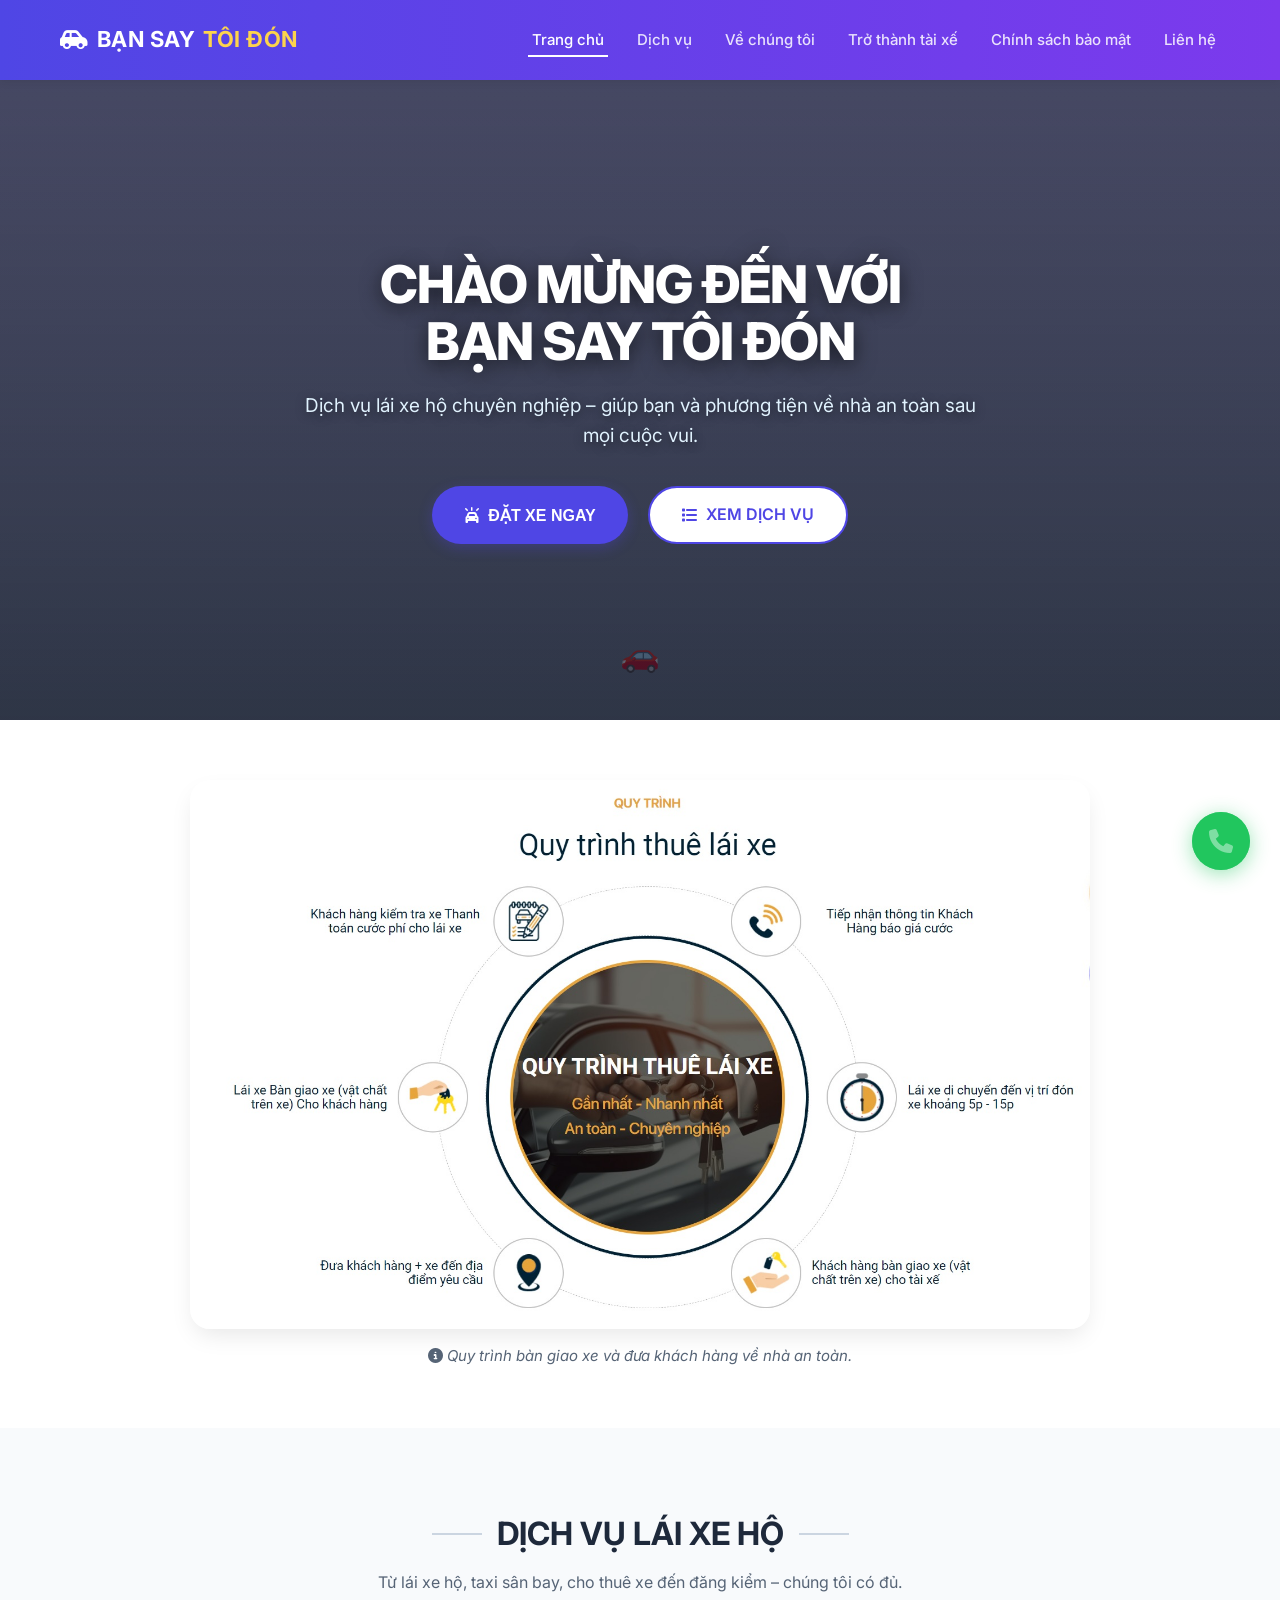
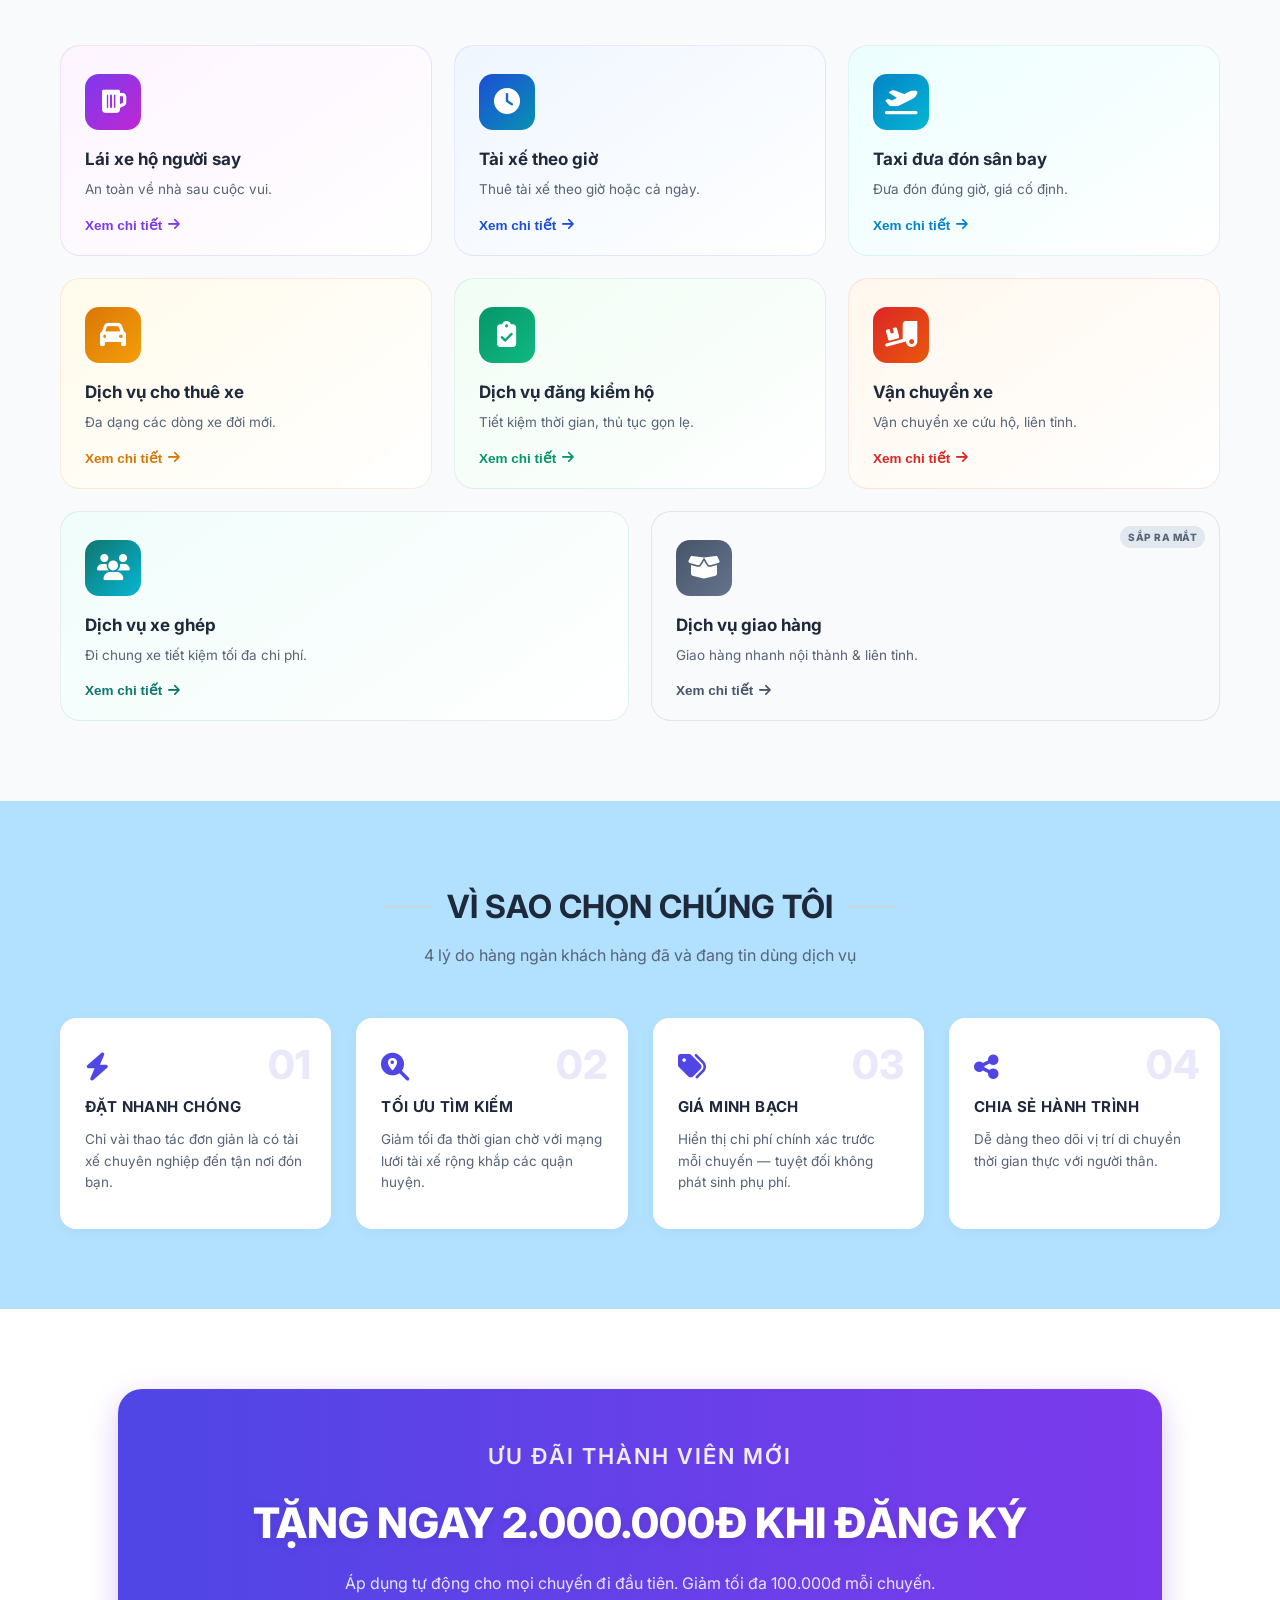
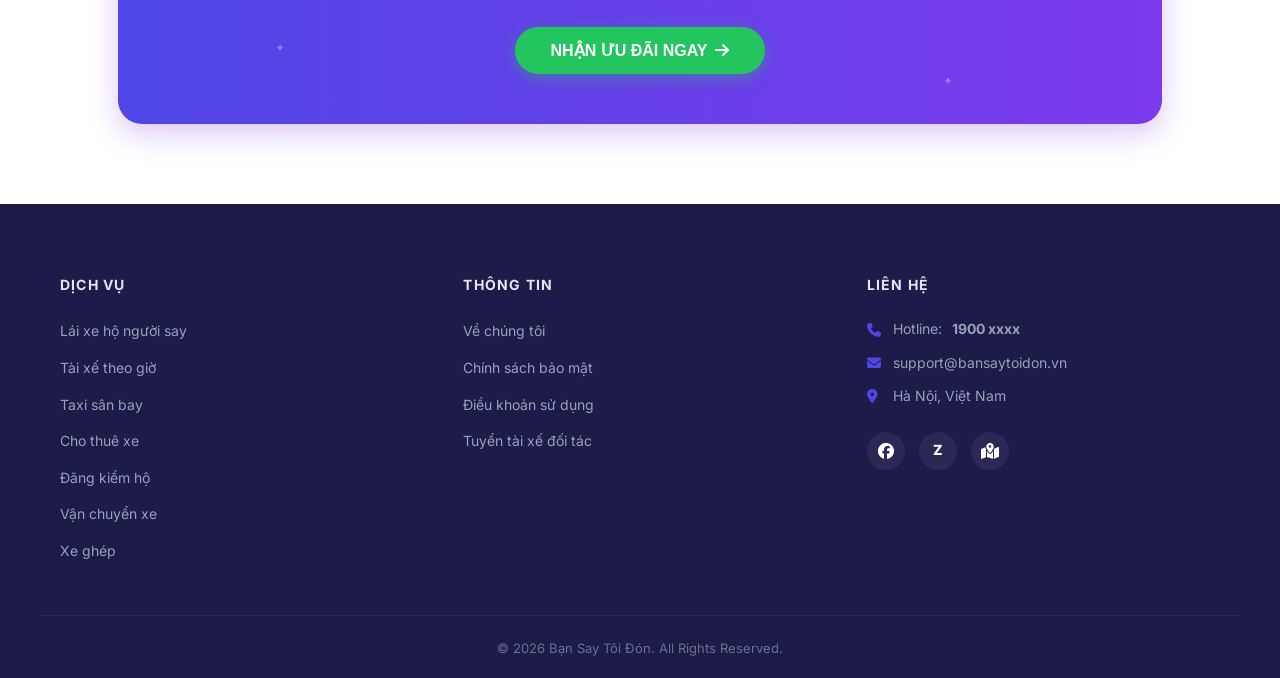
==== commit 5b2e0ced: "cập nhật ảnh nền" ====
--- a/Bansaytoidon/Chính/index.html
+++ b/Bansaytoidon/Chính/index.html
@@ -93,16 +93,17 @@
          JS        : script.js → Khối 3 - openModal (dòng ~55)
          ============================================================ -->
     <section class="hero-section">
+        <div class="hero-overlay"></div>
+        <!-- Overlay tối để chữ nổi -->
         <div class="hero-content scroll-reveal">
             <h1>CHÀO MỪNG ĐẾN VỚI<br />BẠN SAY TÔI ĐÓN</h1>
             <p>
                 Dịch vụ lái xe hộ chuyên nghiệp – giúp bạn và phương tiện về nhà an toàn sau mọi cuộc vui.
             </p>
             <div class="hero-buttons">
-                <!-- Nút mở modal đặt xe — JS: script.js Khối 3 -->
                 <button class="btn btn-primary open-modal-btn">
-            <i class="fa-solid fa-car-on"></i> ĐẶT XE NGAY
-          </button>
+                    <i class="fa-solid fa-car-on"></i> ĐẶT XE NGAY
+                </button>
                 <a href="#services" class="btn btn-secondary">
                     <i class="fa-solid fa-list"></i> XEM DỊCH VỤ
                 </a>
@@ -903,7 +904,7 @@
          JS        : script.js → Khối 3, 4 — openModal/closeModal, form logic
          ============================================================ -->
     <div class="modal-overlay" id="bookingModal">
-        <div class="modal-box">
+        <div class="modal-box ">
             <!-- Header modal — cố định trên đầu khi scroll -->
             <div class="modal-header">
                 <h2><i class="fa-solid fa-calendar-check"></i> ĐĂNG KÝ ĐẶT XE</h2>
--- a/Bansaytoidon/Chính/style.css
+++ b/Bansaytoidon/Chính/style.css
@@ -414,15 +414,16 @@
    ================================================================ */
 
 .hero-section {
-    height: 600px;
+    height: 640px;
     display: flex;
     align-items: center;
     justify-content: center;
     text-align: center;
-    background: linear-gradient(rgba(255, 255, 255, 0.9), rgba(255, 255, 255, 0.9)), url("https://images.unsplash.com/photo-1515162305285-0293e4767cc2?auto=format&fit=crop&q=80&w=1920") no-repeat center center / cover;
-    padding: 0 20px;
     position: relative;
     overflow: hidden;
+    /* === ẢNH NỀN MỚI (bạn có thể thay link ảnh khác) === */
+    background: linear-gradient(rgba(15, 23, 42, 0.65), rgba(15, 23, 42, 0.55)), url("https://hoanghamobile.com/tin-tuc/wp-content/uploads/2025/04/lai-xe-ho-thanh-vinh-3.jpg") no-repeat center center / cover;
+    padding: 0 20px;
 }
 
 
@@ -437,20 +438,35 @@
     opacity: 0.2;
 }
 
+.hero-overlay {
+    position: absolute;
+    inset: 0;
+    background: linear-gradient(180deg, rgba(30, 27, 75, 0.4), rgba(15, 23, 42, 0.7));
+    z-index: 1;
+}
+
+.hero-content {
+    position: relative;
+    z-index: 2;
+    max-width: 800px;
+}
+
 .hero-content h1 {
-    font-size: 48px;
+    font-size: 52px;
     font-weight: 800;
-    color: var(--text-dark);
+    color: #ffffff;
     margin-bottom: 20px;
-    letter-spacing: -0.5px;
-    line-height: 1.2;
+    letter-spacing: -1px;
+    text-shadow: 0 4px 20px rgba(0, 0, 0, 0.6);
+    line-height: 1.1;
 }
 
 .hero-content p {
-    font-size: 18px;
-    color: var(--text-muted);
+    font-size: 19px;
+    color: #e0f2fe;
     max-width: 700px;
     margin: 0 auto 35px;
+    text-shadow: 0 2px 10px rgba(0, 0, 0, 0.5);
 }
 
 .hero-buttons {
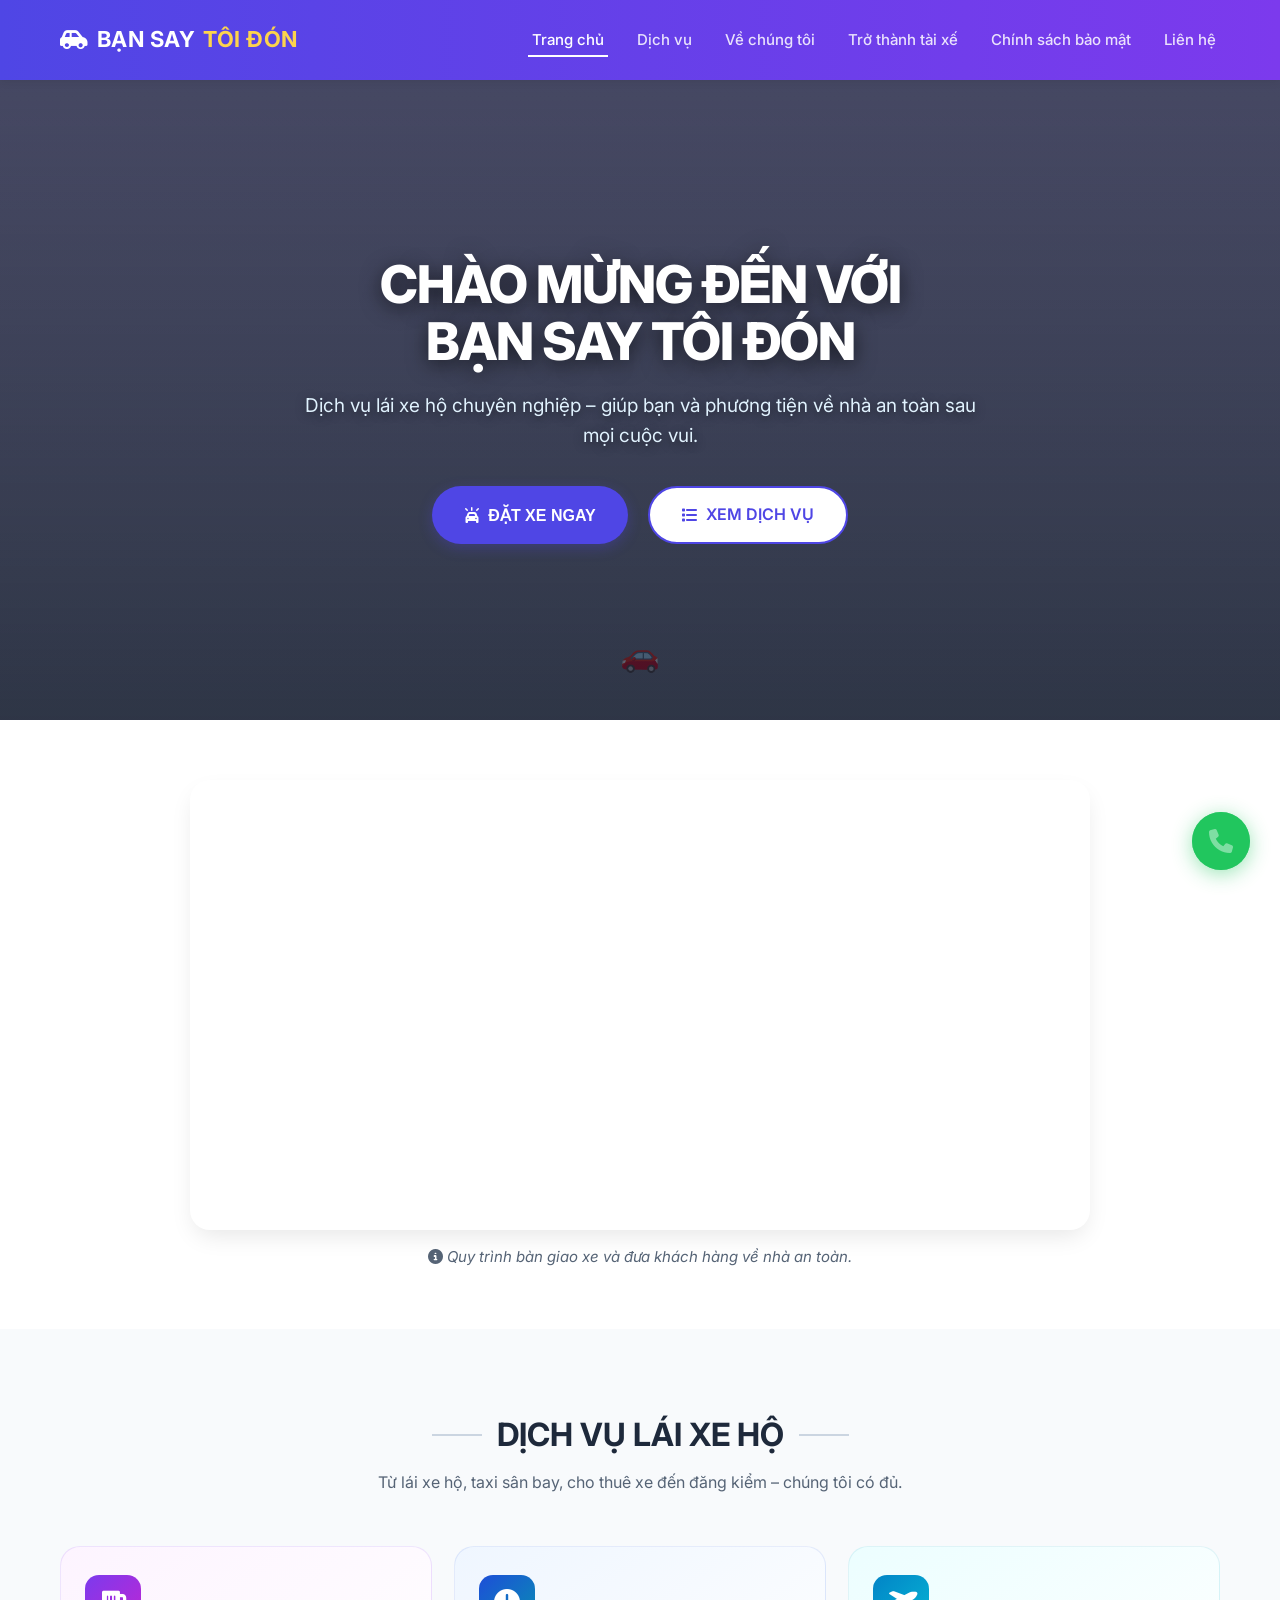
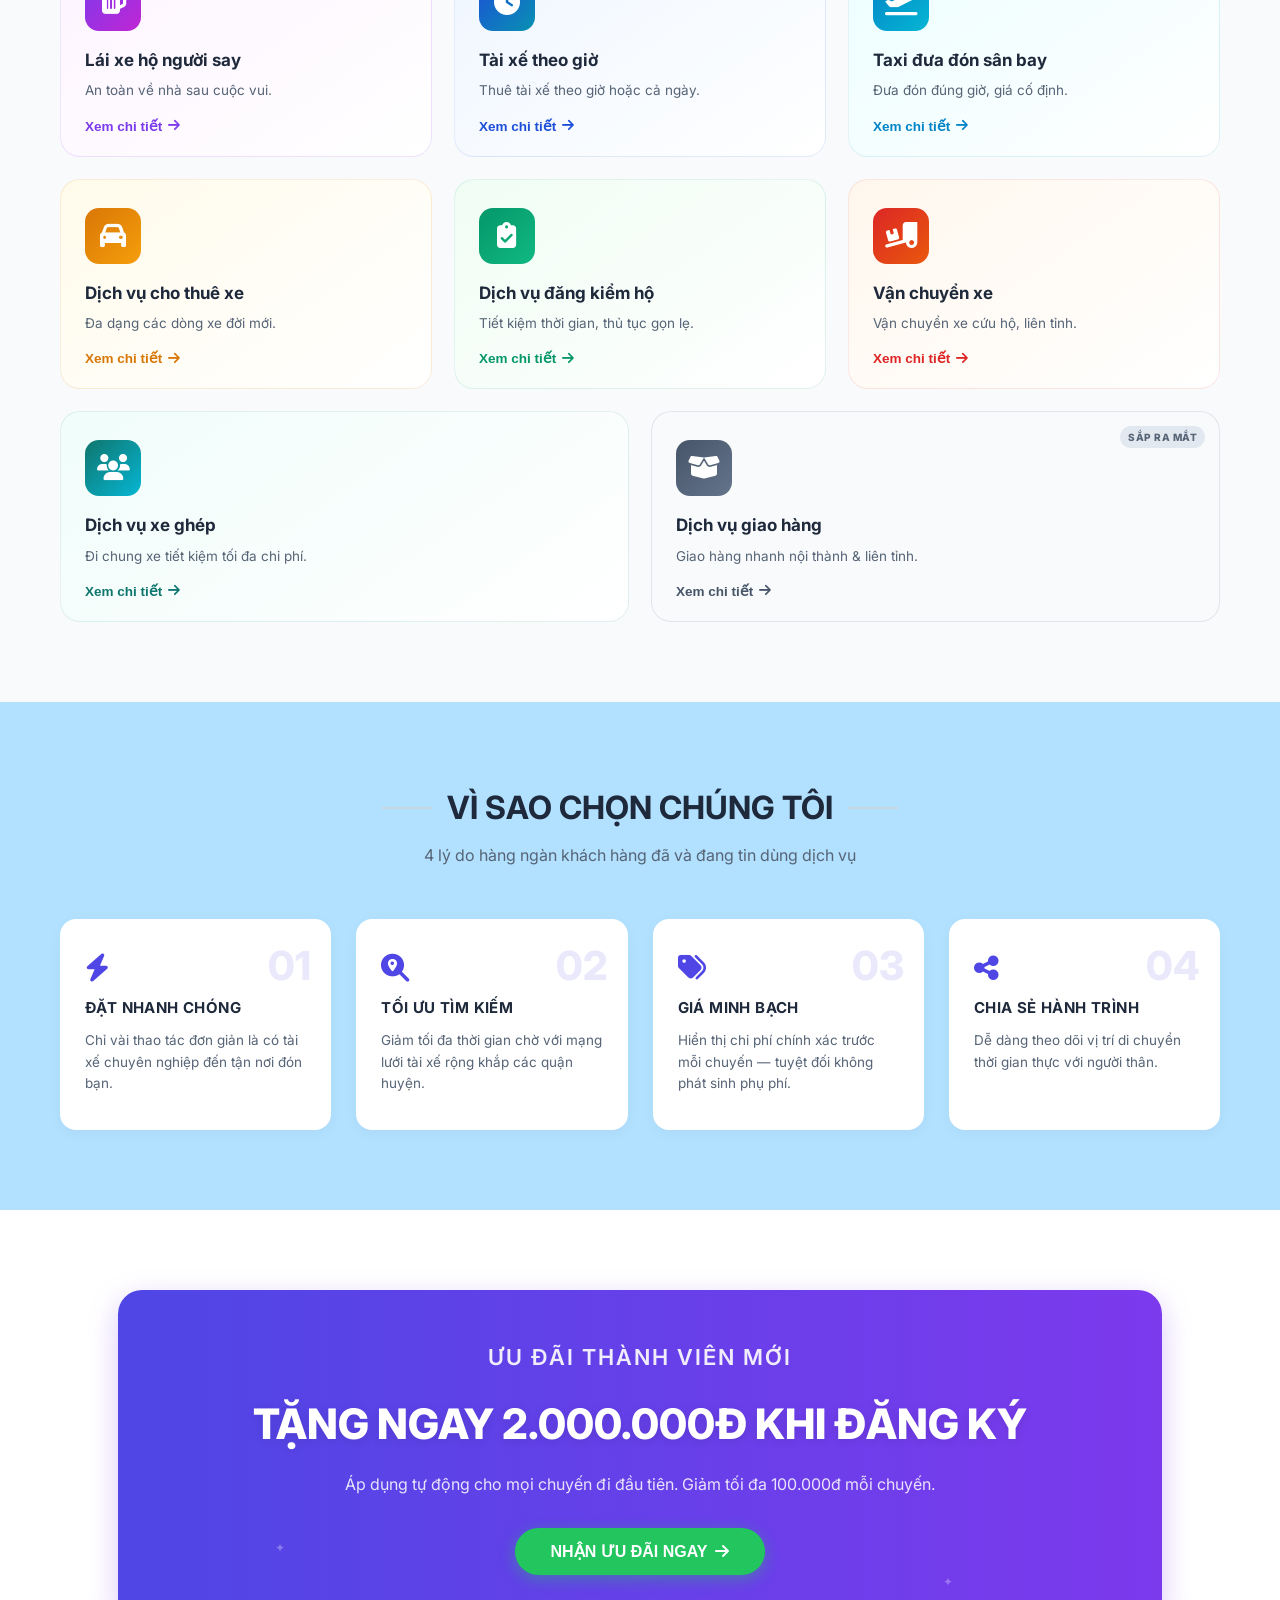
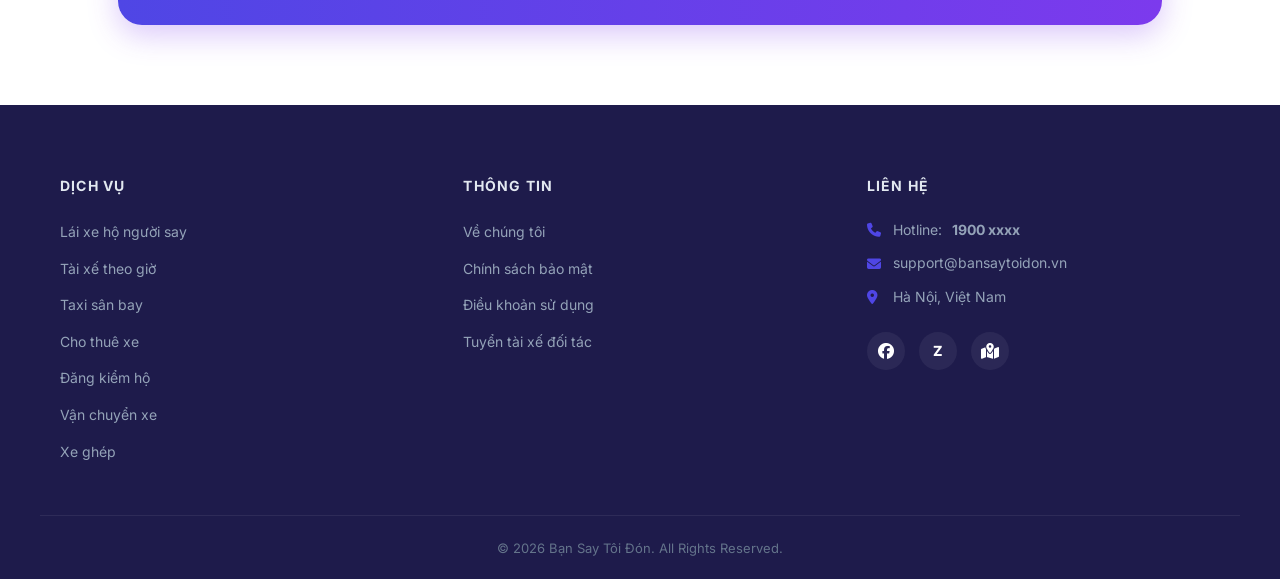
==== commit 247d81ef: "cập nhật video1" ====
--- a/Bansaytoidon/Chính/index.html
+++ b/Bansaytoidon/Chính/index.html
@@ -120,15 +120,18 @@
     <section class="process-section">
         <div class="container">
             <div class="process-wrapper scroll-reveal">
-                <div class="image-container">
-                    <img src="img/quytrinh.jpg" alt="Step-by-step vehicle handover process at Bạn Say Tôi Đón: professional driver safely delivering an intoxicated passenger and returning their vehicle, demonstrating the complete service workflow from pickup to secure drop-off at home"
-                        width="1599" height="976" onerror="this.src='https://laixehotpvinh.com/assets/skins/goilai/images/website/bg-1-992.png';">
-                </div>
-                <p class="caption">
-                    <i class="fa-solid fa-circle-info"></i> Quy trình bàn giao xe và đưa khách hàng về nhà an toàn.
-                </p>
-            </div>
-        </div>
+                <div class="video-container" id="processVideoContainer">
+                    <video id="processVideo" muted playsinline loop>
+                        <source src="video1.mp4" type="video/mp4">
+                        <!-- Fallback ảnh -->
+                        <img src="img/quytrinh.jpg" alt="Quy trình" class="video-fallback">
+                    </video>
+                    <div id="staticImage" class="static-image hidden">
+                        <img src="https://images.unsplash.com/photo-1558618666-fcd25c85cd64?auto=format&fit=crop&w=1200&q=80" alt="Kết quả an toàn">
+                    </div>
+                </div>
+                <p class="caption"><i class="fa-solid fa-circle-info"></i> Quy trình bàn giao xe và đưa khách hàng về nhà an toàn.</p>
+            </div>
         </div>
     </section>
 
--- a/Bansaytoidon/Chính/style.css
+++ b/Bansaytoidon/Chính/style.css
@@ -3684,4 +3684,83 @@
 .carpool-btn-submit:hover {
     transform: translateY(-2px);
     box-shadow: 0 6px 20px rgba(79, 70, 229, 0.4);
+}
+
+
+/* VIDEO QUY TRÌNH */
+
+.video-container {
+    position: relative;
+    border-radius: 20px;
+    overflow: hidden;
+    box-shadow: var(--shadow-md);
+}
+
+#processVideo,
+.static-image img {
+    width: 100%;
+    display: block;
+}
+
+.static-image {
+    position: absolute;
+    inset: 0;
+    background: #000;
+}
+
+.modal-split {
+    display: flex;
+    max-width: 1100px;
+    width: 95%;
+}
+
+.modal-left {
+    width: 38%;
+    background: #1e2937;
+    padding: 30px;
+    display: flex;
+    align-items: center;
+}
+
+.modal-image-grid {
+    display: grid;
+    grid-template-columns: 1fr;
+    gap: 12px;
+    width: 100%;
+}
+
+.modal-side-img {
+    width: 100%;
+    height: 160px;
+    object-fit: cover;
+    border-radius: 12px;
+    opacity: 0;
+    transform: translateY(20px);
+    transition: all 0.6s ease;
+}
+
+.modal-overlay.open .modal-side-img {
+    opacity: 1;
+    transform: translateY(0);
+}
+
+.modal-side-img:nth-child(1) {
+    transition-delay: 100ms;
+}
+
+.modal-side-img:nth-child(2) {
+    transition-delay: 200ms;
+}
+
+
+/* ... */
+
+@media (max-width: 992px) {
+    .modal-split {
+        flex-direction: column;
+    }
+    .modal-left {
+        width: 100%;
+        height: 240px;
+    }
 }
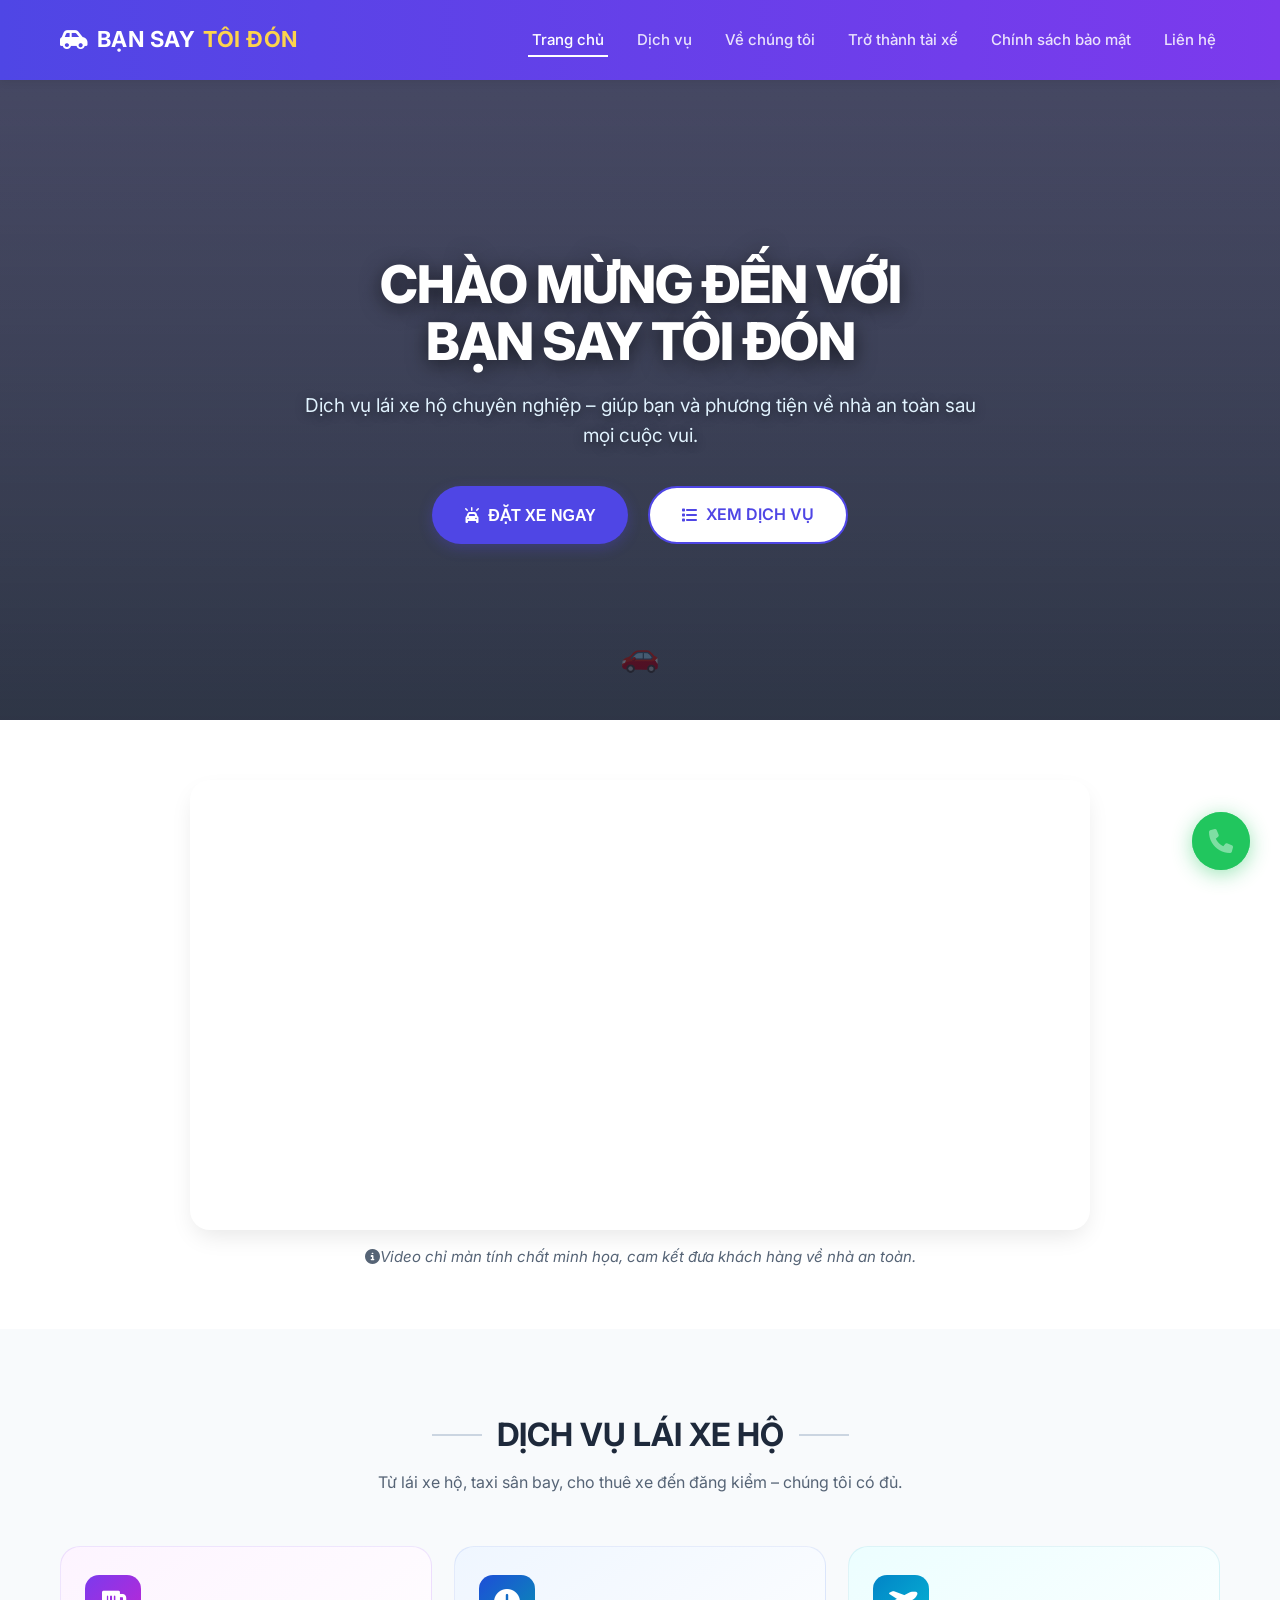
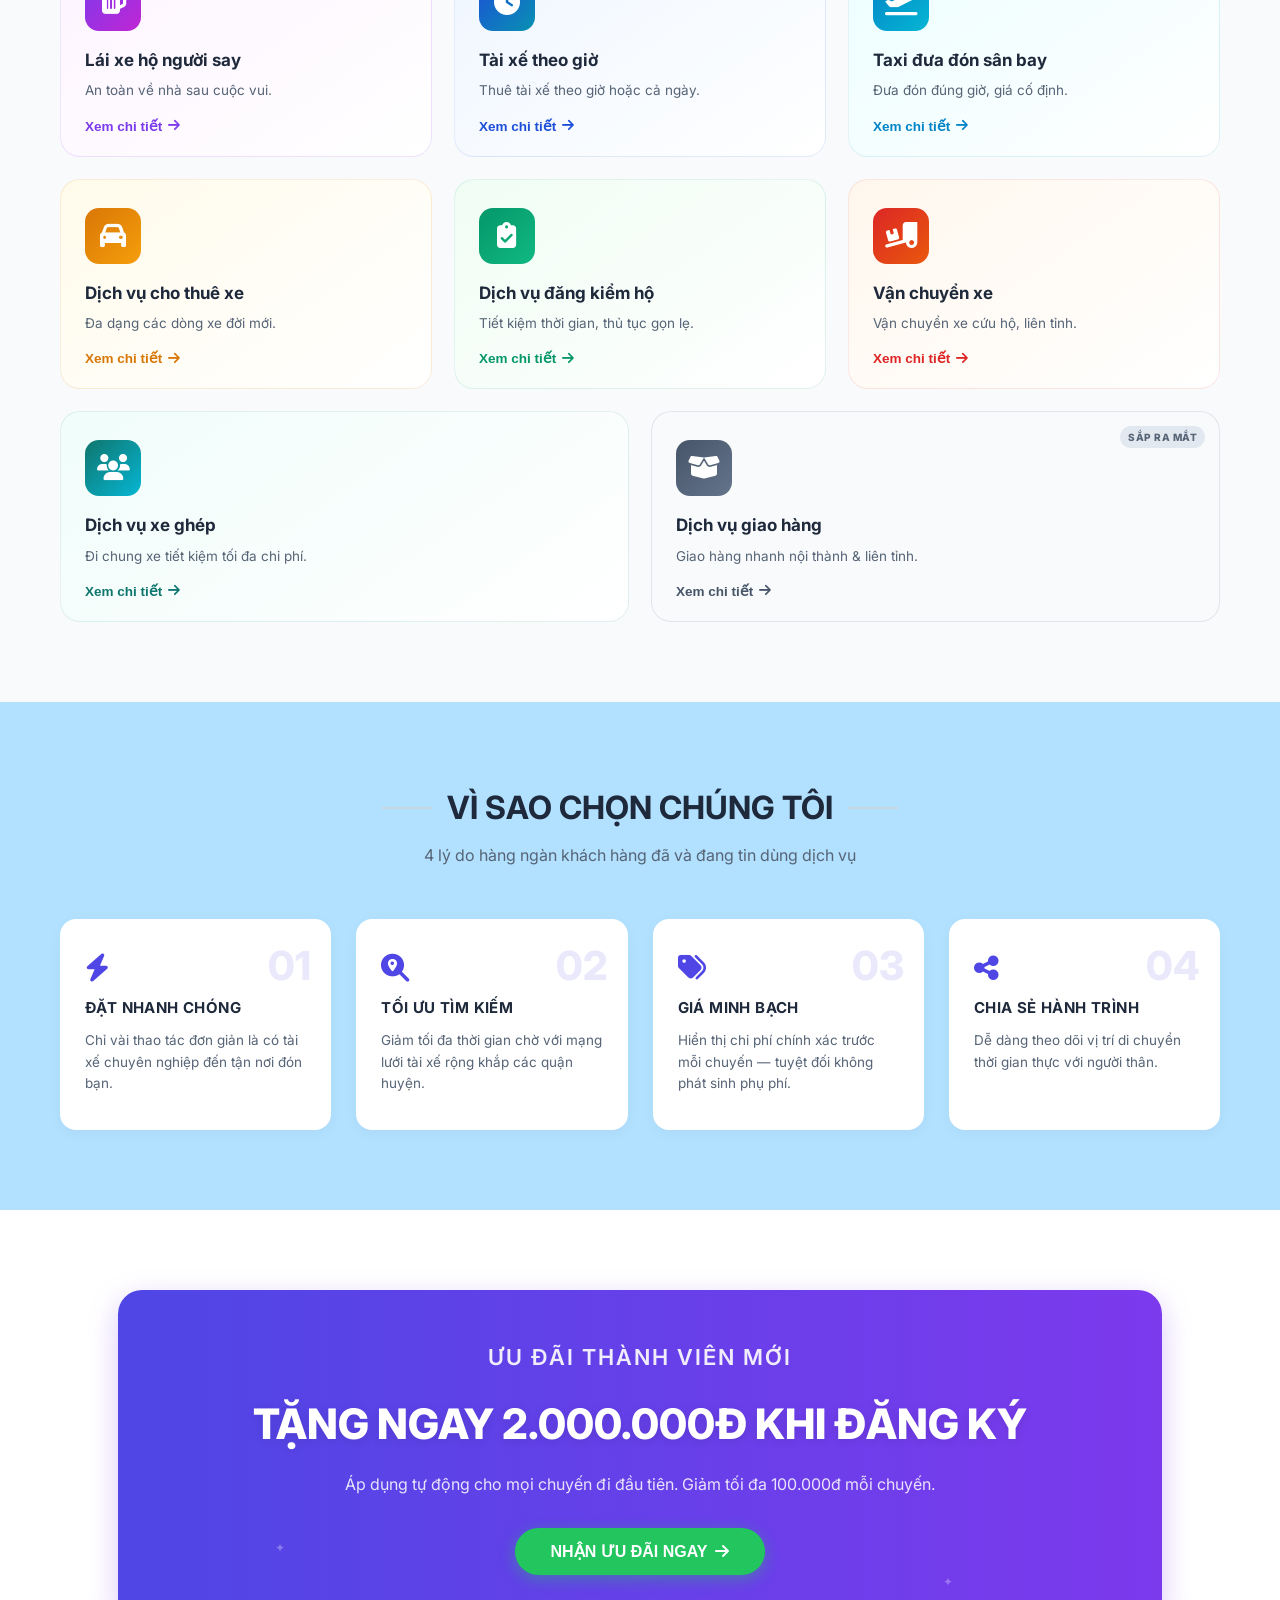
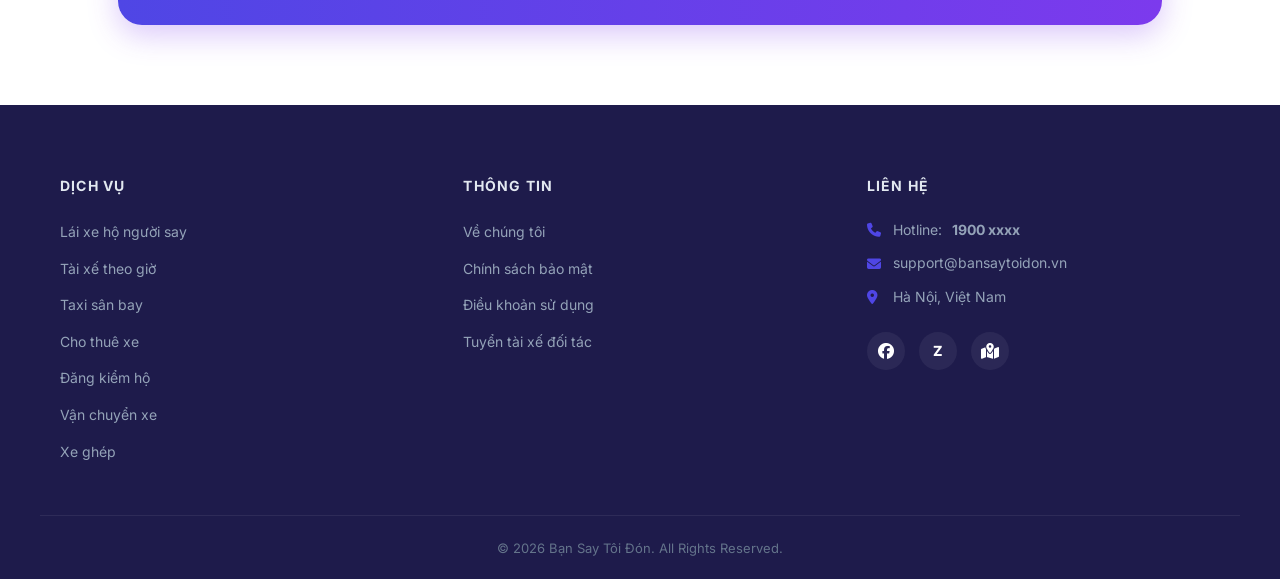
==== commit 1112e572: "Cập nhật giao diện" ====
--- a/Bansaytoidon/Chính/index.html
+++ b/Bansaytoidon/Chính/index.html
@@ -122,15 +122,15 @@
             <div class="process-wrapper scroll-reveal">
                 <div class="video-container" id="processVideoContainer">
                     <video id="processVideo" muted playsinline loop>
-                        <source src="video1.mp4" type="video/mp4">
+                        <source src="Video/video1.mp4" type="video/mp4">
                         <!-- Fallback ảnh -->
                         <img src="img/quytrinh.jpg" alt="Quy trình" class="video-fallback">
                     </video>
                     <div id="staticImage" class="static-image hidden">
-                        <img src="https://images.unsplash.com/photo-1558618666-fcd25c85cd64?auto=format&fit=crop&w=1200&q=80" alt="Kết quả an toàn">
-                    </div>
-                </div>
-                <p class="caption"><i class="fa-solid fa-circle-info"></i> Quy trình bàn giao xe và đưa khách hàng về nhà an toàn.</p>
+                        <img src="img/quytrinh.jpg" alt="Kết quả an toàn">
+                    </div>
+                </div>
+                <p class="caption"><i class="fa-solid fa-circle-info"></i>Video chỉ màn tính chất minh họa, cam kết đưa khách hàng về nhà an toàn.</p>
             </div>
         </div>
     </section>
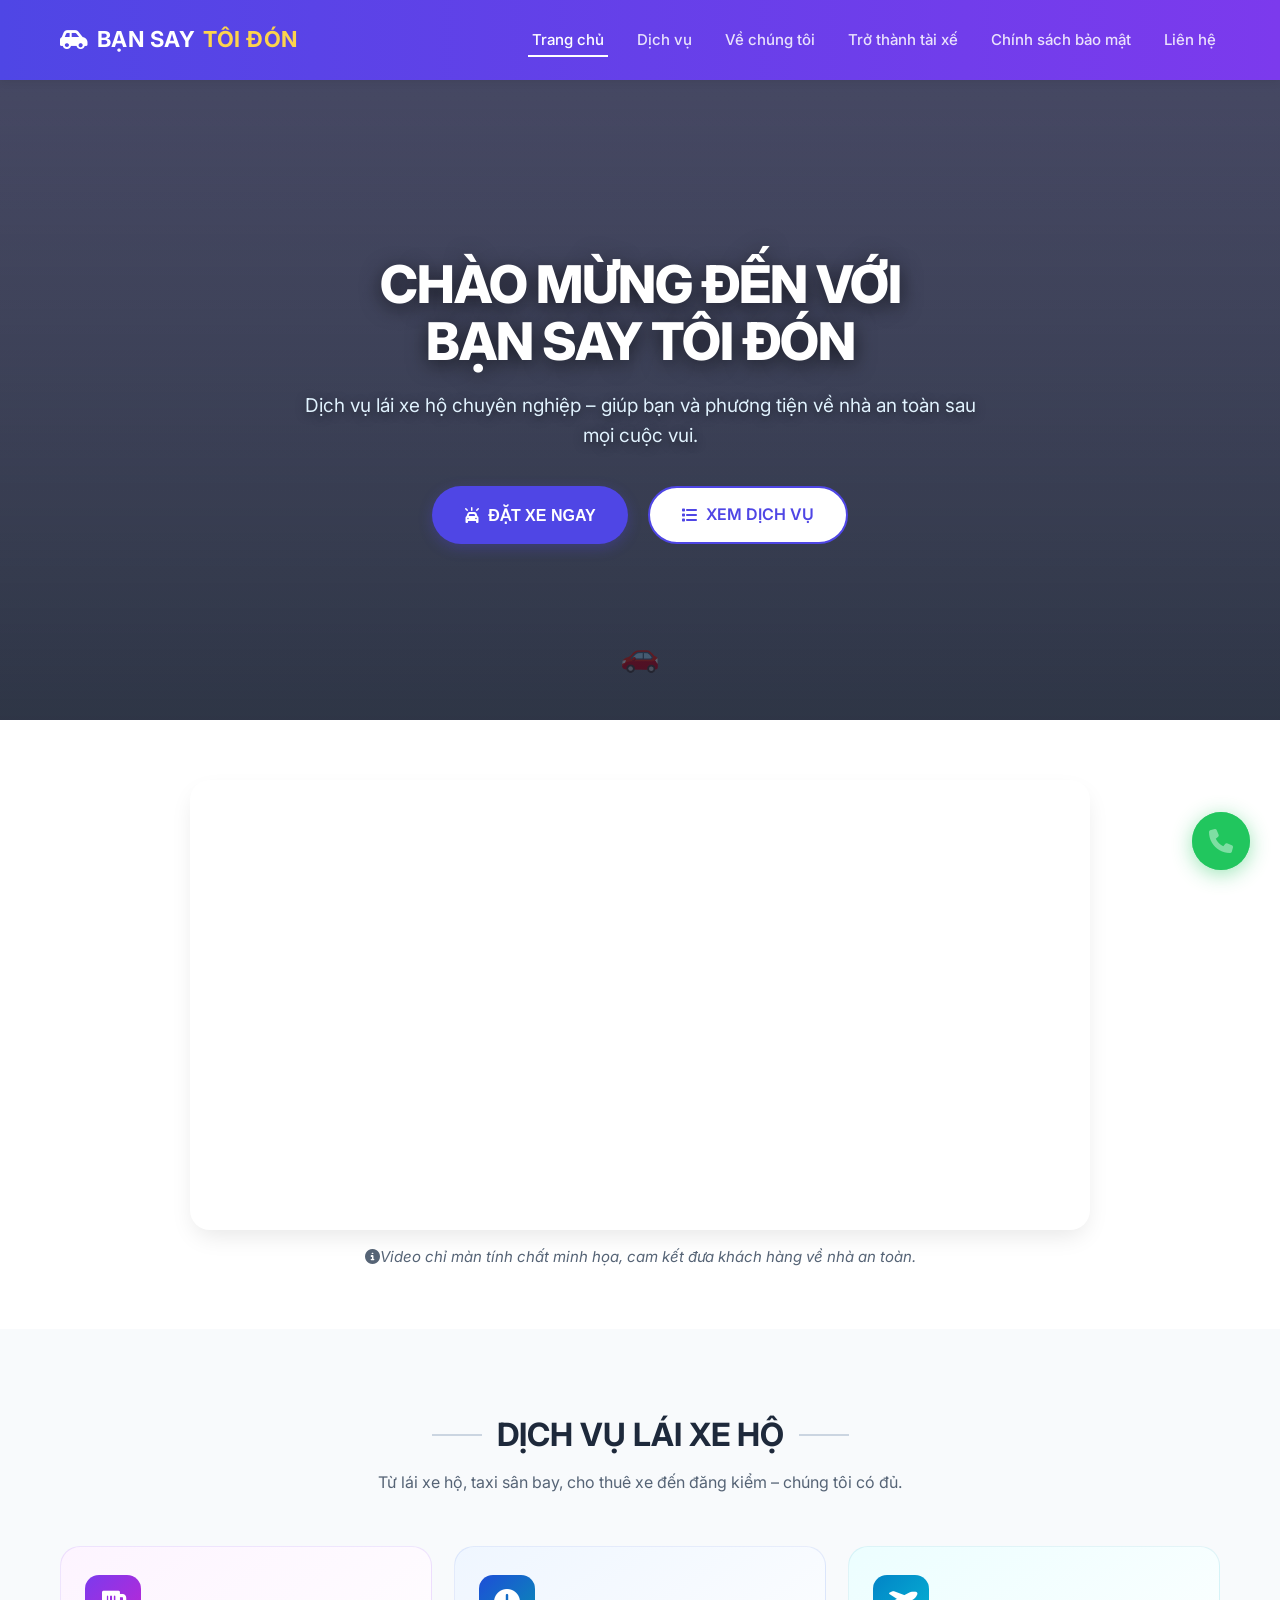
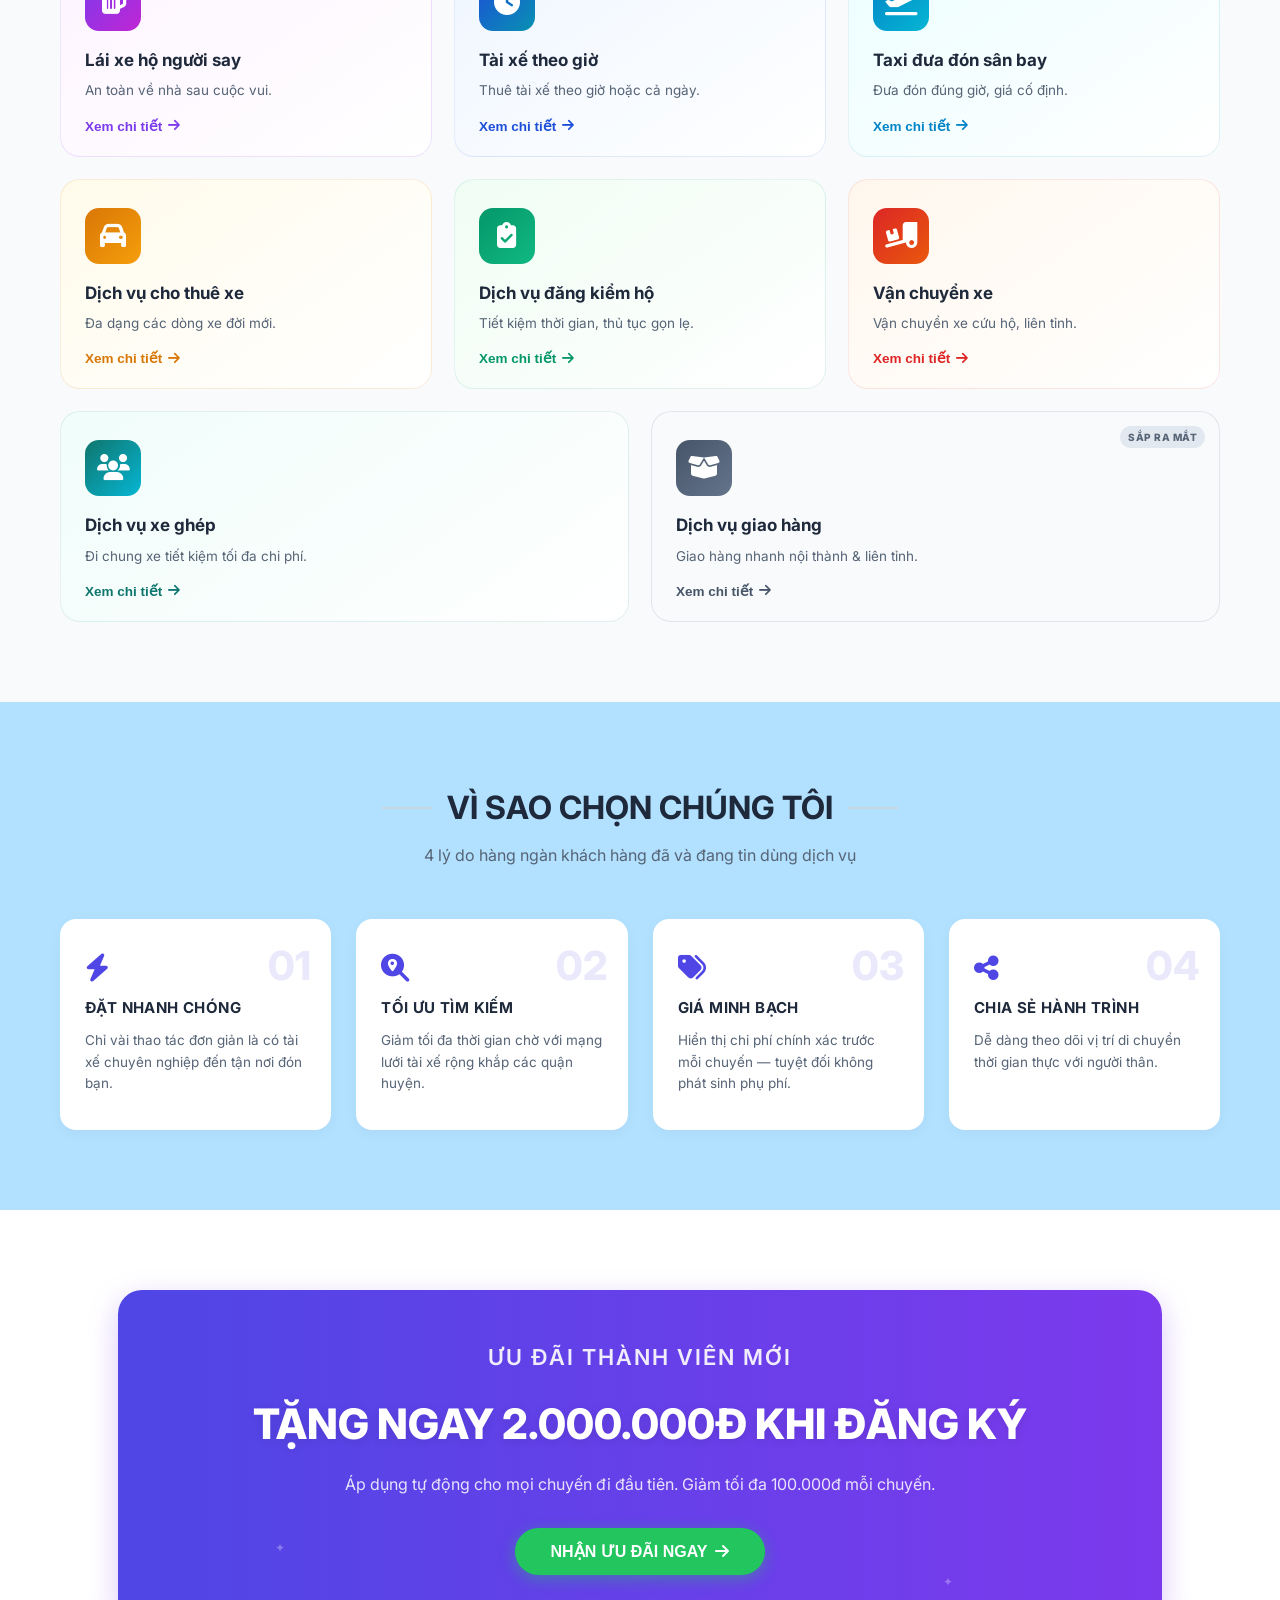
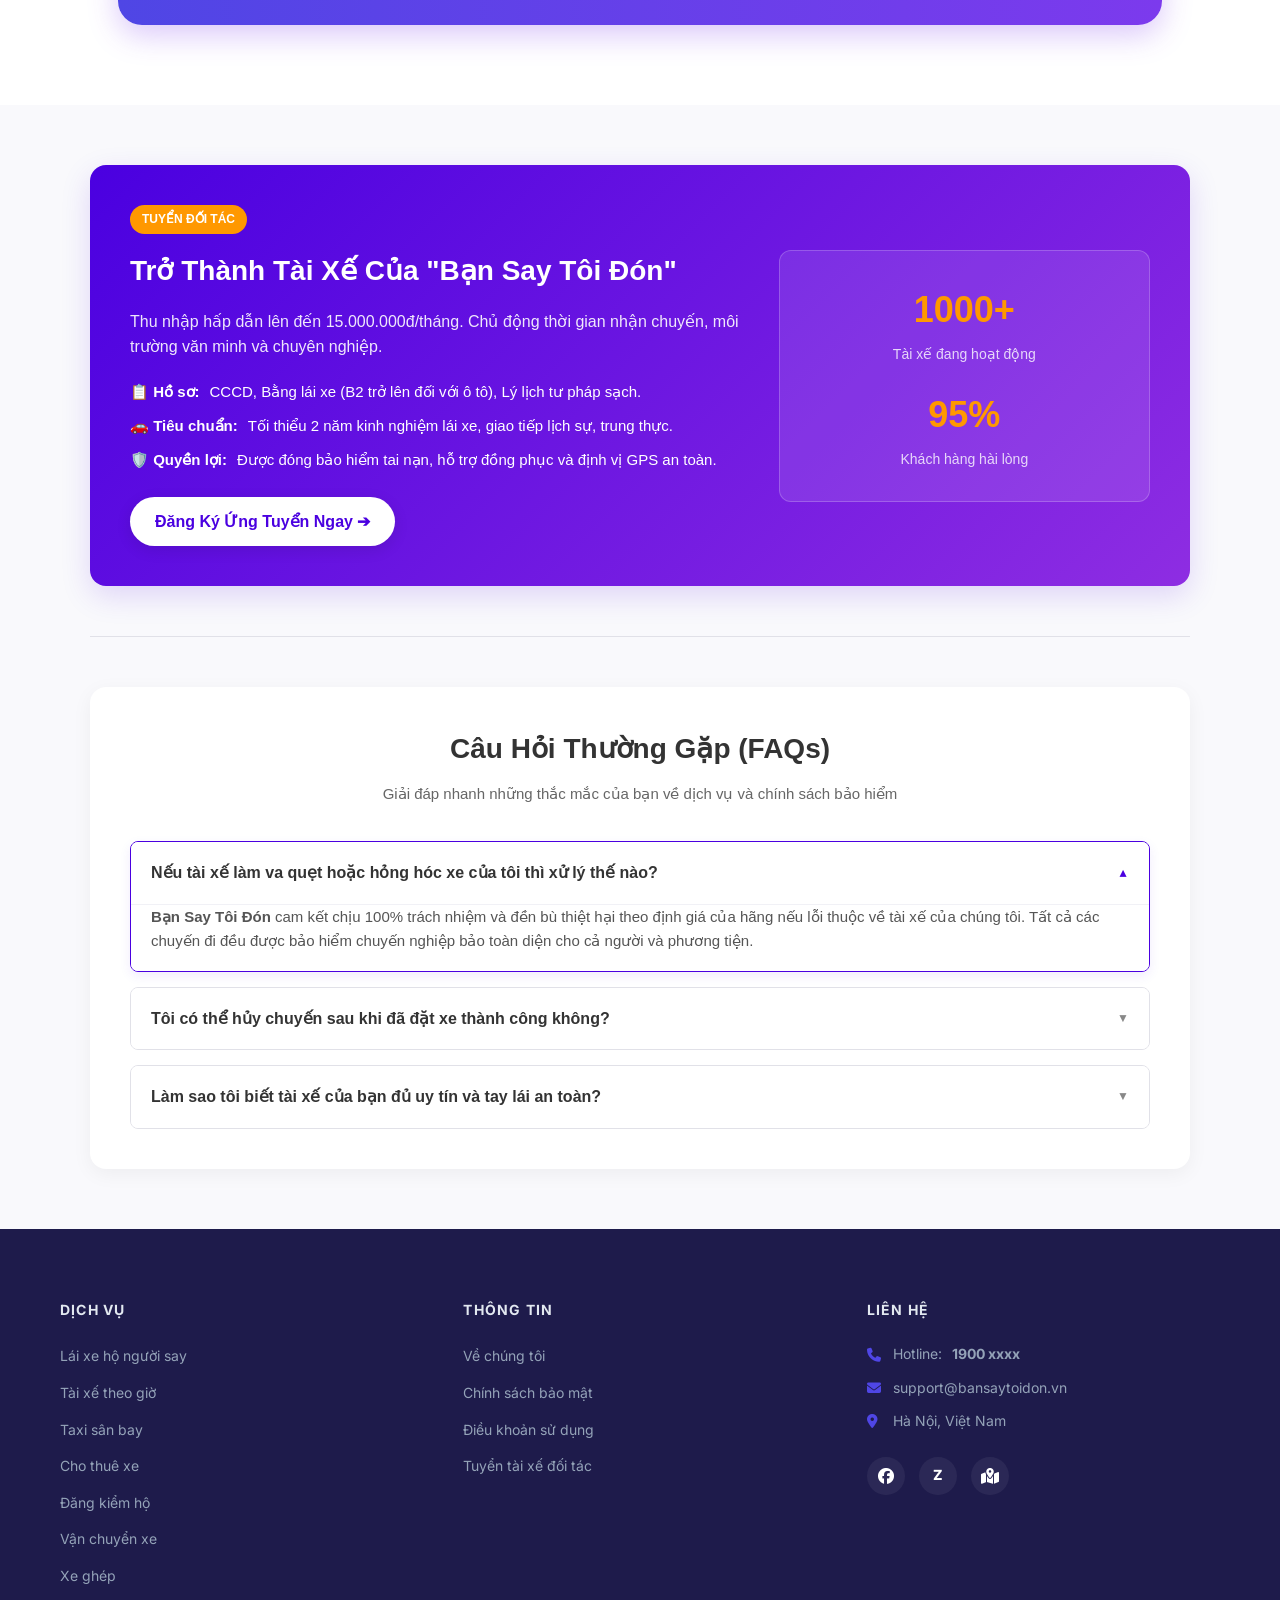
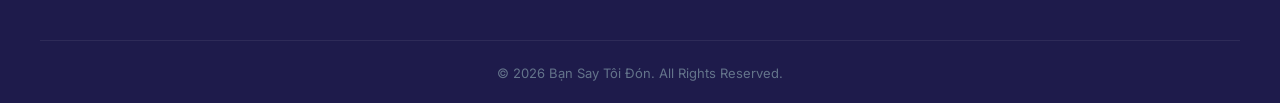
==== commit 083cc0e0: "cap nhap 19/6" ====
--- a/Bansaytoidon/Chính/index.html
+++ b/Bansaytoidon/Chính/index.html
@@ -1,6 +1,6 @@
 <!doctype html>
 <html lang="vi">
-<!--
+  <!--
 ================================================================
 index.html — BẠN SAY TÔI ĐÓN v2.0
 ================================================================
@@ -18,27 +18,39 @@
 ================================================================
 -->
 
-<head>
+  <head>
     <meta charset="UTF-8" />
     <meta name="viewport" content="width=device-width, initial-scale=1.0" />
     <title>Bạn Say Tôi Đón - Dịch vụ lái xe hộ an toàn</title>
-    <meta name="description" content="Dịch vụ lái xe hộ, taxi sân bay, thuê xe, đăng kiểm hộ và vận chuyển xe chuyên nghiệp 24/7." />
-    <meta name="keywords" content="lái xe hộ, người say, tài xế riêng, taxi sân bay, thuê xe" />
+    <meta
+      name="description"
+      content="Dịch vụ lái xe hộ, taxi sân bay, thuê xe, đăng kiểm hộ và vận chuyển xe chuyên nghiệp 24/7."
+    />
+    <meta
+      name="keywords"
+      content="lái xe hộ, người say, tài xế riêng, taxi sân bay, thuê xe"
+    />
 
     <!-- Google Fonts -->
     <link rel="preconnect" href="https://fonts.googleapis.com" />
     <link rel="preconnect" href="https://fonts.gstatic.com" crossorigin />
-    <link href="https://fonts.googleapis.com/css2?family=Inter:wght@300;400;500;600;700;800&display=swap" rel="stylesheet" />
+    <link
+      href="https://fonts.googleapis.com/css2?family=Inter:wght@300;400;500;600;700;800&display=swap"
+      rel="stylesheet"
+    />
 
     <!-- Font Awesome Icons -->
-    <link rel="stylesheet" href="https://cdnjs.cloudflare.com/ajax/libs/font-awesome/6.4.0/css/all.min.css" />
+    <link
+      rel="stylesheet"
+      href="https://cdnjs.cloudflare.com/ajax/libs/font-awesome/6.4.0/css/all.min.css"
+    />
 
     <!-- CSS chính
          style.css dòng 1–end → toàn bộ giao diện -->
     <link rel="stylesheet" href="style.css" />
-</head>
-
-<body>
+  </head>
+
+  <body>
     <!-- ============================================================
          HEADER — Thanh điều hướng cố định
          Chức năng : Menu điều hướng cố định trên đầu trang, gradient tím xanh.
@@ -47,42 +59,46 @@
          JS        : script.js → Khối 1 - toggleMenu() (dòng ~10)
          ============================================================ -->
     <header class="main-header">
-        <div class="header-container">
-            <!-- Logo trái — Thay img/logo.png để cập nhật toàn site -->
-            <a href="#" class="logo">
-                <img src="img/logo.png" alt="Bạn Say Tôi Đón" onerror="
+      <div class="header-container">
+        <!-- Logo trái — Thay img/logo.png để cập nhật toàn site -->
+        <a href="#" class="logo">
+          <img
+            src="img/logo.png"
+            alt="Bạn Say Tôi Đón"
+            onerror="
               this.style.display = 'none';
               this.nextElementSibling.style.display = 'flex';
-            " />
-                <span class="logo-fallback">
+            "
+          />
+          <span class="logo-fallback">
             <i class="fa-solid fa-car-side"></i>
             BẠN SAY <span class="accent-text">TÔI ĐÓN</span>
-                </span>
-            </a>
-
-            <!-- Nút hamburger 3 gạch (chỉ hiện trên mobile)
+          </span>
+        </a>
+
+        <!-- Nút hamburger 3 gạch (chỉ hiện trên mobile)
                  JS: script.js dòng ~12 → menuToggle.addEventListener('click')
                  CSS: style.css dòng ~154 → .menu-toggle, .bar -->
-            <button class="menu-toggle" id="menuToggle" aria-label="Mở/đóng menu">
+        <button class="menu-toggle" id="menuToggle" aria-label="Mở/đóng menu">
           <span class="bar"></span>
           <span class="bar"></span>
           <span class="bar"></span>
         </button>
 
-            <!-- Menu điều hướng chính
+        <!-- Menu điều hướng chính
                  JS: script.js dòng ~12 → toggle class .open
                  CSS: style.css dòng ~118 → .nav-menu, .nav-menu.open -->
-            <nav class="nav-menu" id="navMenu">
-                <ul>
-                    <li><a href="#" class="active">Trang chủ</a></li>
-                    <li><a href="#services">Dịch vụ</a></li>
-                    <li><a href="#about">Về chúng tôi</a></li>
-                    <li><a href="#driver">Trở thành tài xế</a></li>
-                    <li><a href="#privacy">Chính sách bảo mật</a></li>
-                    <li><a href="#contact">Liên hệ</a></li>
-                </ul>
-            </nav>
-        </div>
+        <nav class="nav-menu" id="navMenu">
+          <ul>
+            <li><a href="#" class="active">Trang chủ</a></li>
+            <li><a href="#services">Dịch vụ</a></li>
+            <li><a href="#about">Về chúng tôi</a></li>
+            <li><a href="#driver">Trở thành tài xế</a></li>
+            <li><a href="#privacy">Chính sách bảo mật</a></li>
+            <li><a href="#contact">Liên hệ</a></li>
+          </ul>
+        </nav>
+      </div>
     </header>
 
     <!-- ============================================================
@@ -93,22 +109,23 @@
          JS        : script.js → Khối 3 - openModal (dòng ~55)
          ============================================================ -->
     <section class="hero-section">
-        <div class="hero-overlay"></div>
-        <!-- Overlay tối để chữ nổi -->
-        <div class="hero-content scroll-reveal">
-            <h1>CHÀO MỪNG ĐẾN VỚI<br />BẠN SAY TÔI ĐÓN</h1>
-            <p>
-                Dịch vụ lái xe hộ chuyên nghiệp – giúp bạn và phương tiện về nhà an toàn sau mọi cuộc vui.
-            </p>
-            <div class="hero-buttons">
-                <button class="btn btn-primary open-modal-btn">
-                    <i class="fa-solid fa-car-on"></i> ĐẶT XE NGAY
-                </button>
-                <a href="#services" class="btn btn-secondary">
-                    <i class="fa-solid fa-list"></i> XEM DỊCH VỤ
-                </a>
-            </div>
-        </div>
+      <div class="hero-overlay"></div>
+      <!-- Overlay tối để chữ nổi -->
+      <div class="hero-content scroll-reveal">
+        <h1>CHÀO MỪNG ĐẾN VỚI<br />BẠN SAY TÔI ĐÓN</h1>
+        <p>
+          Dịch vụ lái xe hộ chuyên nghiệp – giúp bạn và phương tiện về nhà an
+          toàn sau mọi cuộc vui.
+        </p>
+        <div class="hero-buttons">
+          <button class="btn btn-primary open-modal-btn">
+            <i class="fa-solid fa-car-on"></i> ĐẶT XE NGAY
+          </button>
+          <a href="#services" class="btn btn-secondary">
+            <i class="fa-solid fa-list"></i> XEM DỊCH VỤ
+          </a>
+        </div>
+      </div>
     </section>
 
     <!-- ============================================================
@@ -118,21 +135,28 @@
          ÐỔI ẢNH  : Thay file img/quytrinh.jpg
          ============================================================ -->
     <section class="process-section">
-        <div class="container">
-            <div class="process-wrapper scroll-reveal">
-                <div class="video-container" id="processVideoContainer">
-                    <video id="processVideo" muted playsinline loop>
-                        <source src="Video/video1.mp4" type="video/mp4">
-                        <!-- Fallback ảnh -->
-                        <img src="img/quytrinh.jpg" alt="Quy trình" class="video-fallback">
-                    </video>
-                    <div id="staticImage" class="static-image hidden">
-                        <img src="img/quytrinh.jpg" alt="Kết quả an toàn">
-                    </div>
-                </div>
-                <p class="caption"><i class="fa-solid fa-circle-info"></i>Video chỉ màn tính chất minh họa, cam kết đưa khách hàng về nhà an toàn.</p>
-            </div>
-        </div>
+      <div class="container">
+        <div class="process-wrapper scroll-reveal">
+          <div class="video-container" id="processVideoContainer">
+            <video id="processVideo" muted playsinline loop>
+              <source src="Video/video1.mp4" type="video/mp4" />
+              <!-- Fallback ảnh -->
+              <img
+                src="img/quytrinh.jpg"
+                alt="Quy trình"
+                class="video-fallback"
+              />
+            </video>
+            <div id="staticImage" class="static-image hidden">
+              <img src="img/quytrinh.jpg" alt="Kết quả an toàn" />
+            </div>
+          </div>
+          <p class="caption">
+            <i class="fa-solid fa-circle-info"></i>Video chỉ màn tính chất minh
+            họa, cam kết đưa khách hàng về nhà an toàn.
+          </p>
+        </div>
+      </div>
     </section>
 
     <!-- ============================================================
@@ -145,150 +169,153 @@
          JS        : script.js → Khối 5 - openServicePanel() (dòng ~120)
          ============================================================ -->
     <section id="services" class="services-section">
-        <div class="container">
-            <div class="section-header scroll-reveal">
-                <h2 class="section-title">DỊCH VỤ LÁI XE HỘ</h2>
-                <p class="section-subtitle">
-                    Từ lái xe hộ, taxi sân bay, cho thuê xe đến đăng kiểm – chúng tôi có đủ.
-                </p>
-            </div>
-
-            <div class="services-grid">
-                <!-- ── Card 1: Lái xe hộ người say ──
+      <div class="container">
+        <div class="section-header scroll-reveal">
+          <h2 class="section-title">DỊCH VỤ LÁI XE HỘ</h2>
+          <p class="section-subtitle">
+            Từ lái xe hộ, taxi sân bay, cho thuê xe đến đăng kiểm – chúng tôi có
+            đủ.
+          </p>
+        </div>
+
+        <div class="services-grid">
+          <!-- ── Card 1: Lái xe hộ người say ──
                      Chủ đề : Đêm khuya / Bar / Neon đỏ-tím
                      CSS    : .service-card--drunk (dòng ~420)
                      JS     : data-service="drunk" → openServicePanel('drunk') -->
-                <div class="service-card service-card--drunk scroll-reveal">
-                    <div class="card-glow"></div>
-                    <div class="service-icon">
-                        <i class="fa-solid fa-beer-mug-empty"></i>
-                    </div>
-                    <div class="service-card-body">
-                        <h3>Lái xe hộ người say</h3>
-                        <p>An toàn về nhà sau cuộc vui.</p>
-                    </div>
-                    <!-- Nút mở panel chi tiết — JS Khối 5 -->
-                    <button class="more-link" data-service="drunk">
+          <div class="service-card service-card--drunk scroll-reveal">
+            <div class="card-glow"></div>
+            <div class="service-icon">
+              <i class="fa-solid fa-beer-mug-empty"></i>
+            </div>
+            <div class="service-card-body">
+              <h3>Lái xe hộ người say</h3>
+              <p>An toàn về nhà sau cuộc vui.</p>
+            </div>
+            <!-- Nút mở panel chi tiết — JS Khối 5 -->
+            <button class="more-link" data-service="drunk">
               Xem chi tiết <i class="fa-solid fa-arrow-right"></i>
             </button>
-                </div>
-
-                <!-- ── Card 2: Tài xế theo giờ ──
+          </div>
+
+          <!-- ── Card 2: Tài xế theo giờ ──
                      Chủ đề : Văn phòng / Lịch trình / Xanh dương -->
-                <div class="service-card service-card--hourly scroll-reveal">
-                    <div class="card-glow"></div>
-                    <div class="service-icon">
-                        <i class="fa-solid fa-clock"></i>
-                    </div>
-                    <div class="service-card-body">
-                        <h3>Tài xế theo giờ</h3>
-                        <p>Thuê tài xế theo giờ hoặc cả ngày.</p>
-                    </div>
-                    <button class="more-link" data-service="hourly">
+          <div class="service-card service-card--hourly scroll-reveal">
+            <div class="card-glow"></div>
+            <div class="service-icon">
+              <i class="fa-solid fa-clock"></i>
+            </div>
+            <div class="service-card-body">
+              <h3>Tài xế theo giờ</h3>
+              <p>Thuê tài xế theo giờ hoặc cả ngày.</p>
+            </div>
+            <button class="more-link" data-service="hourly">
               Xem chi tiết <i class="fa-solid fa-arrow-right"></i>
             </button>
-                </div>
-
-                <!-- ── Card 3: Taxi sân bay ──
+          </div>
+
+          <!-- ── Card 3: Taxi sân bay ──
                      Chủ đề : Bầu trời / Bay / Xanh da trời -->
-                <div class="service-card service-card--airport scroll-reveal">
-                    <div class="card-glow"></div>
-                    <div class="service-icon">
-                        <i class="fa-solid fa-plane-departure"></i>
-                    </div>
-                    <div class="service-card-body">
-                        <h3>Taxi đưa đón sân bay</h3>
-                        <p>Đưa đón đúng giờ, giá cố định.</p>
-                    </div>
-                    <button class="more-link" data-service="airport">
+          <div class="service-card service-card--airport scroll-reveal">
+            <div class="card-glow"></div>
+            <div class="service-icon">
+              <i class="fa-solid fa-plane-departure"></i>
+            </div>
+            <div class="service-card-body">
+              <h3>Taxi đưa đón sân bay</h3>
+              <p>Đưa đón đúng giờ, giá cố định.</p>
+            </div>
+            <button class="more-link" data-service="airport">
               Xem chi tiết <i class="fa-solid fa-arrow-right"></i>
             </button>
-                </div>
-
-                <!-- ── Card 4: Cho thuê xe ──
+          </div>
+
+          <!-- ── Card 4: Cho thuê xe ──
                      Chủ đề : Lái thử / Tự do / Cam vàng -->
-                <div class="service-card service-card--rental scroll-reveal">
-                    <div class="card-glow"></div>
-                    <div class="service-icon">
-                        <i class="fa-solid fa-car"></i>
-                    </div>
-                    <div class="service-card-body">
-                        <h3>Dịch vụ cho thuê xe</h3>
-                        <p>Đa dạng các dòng xe đời mới.</p>
-                    </div>
-                    <button class="more-link" data-service="rental">
+          <div class="service-card service-card--rental scroll-reveal">
+            <div class="card-glow"></div>
+            <div class="service-icon">
+              <i class="fa-solid fa-car"></i>
+            </div>
+            <div class="service-card-body">
+              <h3>Dịch vụ cho thuê xe</h3>
+              <p>Đa dạng các dòng xe đời mới.</p>
+            </div>
+            <button class="more-link" data-service="rental">
               Xem chi tiết <i class="fa-solid fa-arrow-right"></i>
             </button>
-                </div>
-
-                <!-- ── Card 5: Đăng kiểm hộ ──
+          </div>
+
+          <!-- ── Card 5: Đăng kiểm hộ ──
                      Chủ đề : Văn phòng / Công vụ / Xanh lá -->
-                <div class="service-card service-card--inspection scroll-reveal">
-                    <div class="card-glow"></div>
-                    <div class="service-icon">
-                        <i class="fa-solid fa-clipboard-check"></i>
-                    </div>
-                    <div class="service-card-body">
-                        <h3>Dịch vụ đăng kiểm hộ</h3>
-                        <p>Tiết kiệm thời gian, thủ tục gọn lẹ.</p>
-                    </div>
-                    <button class="more-link" data-service="inspection">
+          <div class="service-card service-card--inspection scroll-reveal">
+            <div class="card-glow"></div>
+            <div class="service-icon">
+              <i class="fa-solid fa-clipboard-check"></i>
+            </div>
+            <div class="service-card-body">
+              <h3>Dịch vụ đăng kiểm hộ</h3>
+              <p>Tiết kiệm thời gian, thủ tục gọn lẹ.</p>
+            </div>
+            <button class="more-link" data-service="inspection">
               Xem chi tiết <i class="fa-solid fa-arrow-right"></i>
             </button>
-                </div>
-
-                <!-- ── Card 6: Vận chuyển xe ──
+          </div>
+
+          <!-- ── Card 6: Vận chuyển xe ──
                      Chủ đề : Đường cao tốc / Liên tỉnh / Cam đỏ -->
-                <div class="service-card service-card--transport scroll-reveal">
-                    <div class="card-glow"></div>
-                    <div class="service-icon">
-                        <i class="fa-solid fa-truck-ramp-box"></i>
-                    </div>
-                    <div class="service-card-body">
-                        <h3>Vận chuyển xe</h3>
-                        <p>Vận chuyển xe cứu hộ, liên tỉnh.</p>
-                    </div>
-                    <button class="more-link" data-service="transport">
+          <div class="service-card service-card--transport scroll-reveal">
+            <div class="card-glow"></div>
+            <div class="service-icon">
+              <i class="fa-solid fa-truck-ramp-box"></i>
+            </div>
+            <div class="service-card-body">
+              <h3>Vận chuyển xe</h3>
+              <p>Vận chuyển xe cứu hộ, liên tỉnh.</p>
+            </div>
+            <button class="more-link" data-service="transport">
               Xem chi tiết <i class="fa-solid fa-arrow-right"></i>
             </button>
-                </div>
-
-                <!-- ── Card 7: Xe ghép ──
+          </div>
+
+          <!-- ── Card 7: Xe ghép ──
                      Chủ đề : Cộng đồng / Tiết kiệm / Xanh cyan -->
-                <div class="service-card service-card--carpool scroll-reveal">
-                    <div class="card-glow"></div>
-                    <div class="service-icon">
-                        <i class="fa-solid fa-users"></i>
-                    </div>
-                    <div class="service-card-body">
-                        <h3>Dịch vụ xe ghép</h3>
-                        <p>Đi chung xe tiết kiệm tối đa chi phí.</p>
-                    </div>
-                    <button class="more-link" data-service="carpool">
+          <div class="service-card service-card--carpool scroll-reveal">
+            <div class="card-glow"></div>
+            <div class="service-icon">
+              <i class="fa-solid fa-users"></i>
+            </div>
+            <div class="service-card-body">
+              <h3>Dịch vụ xe ghép</h3>
+              <p>Đi chung xe tiết kiệm tối đa chi phí.</p>
+            </div>
+            <button class="more-link" data-service="carpool">
               Xem chi tiết <i class="fa-solid fa-arrow-right"></i>
             </button>
-                </div>
-
-                <!-- ── Card 8: Giao hàng (Sắp ra mắt) ──
+          </div>
+
+          <!-- ── Card 8: Giao hàng (Sắp ra mắt) ──
                      Chủ đề : Bưu kiện / Giao hàng / Xám -->
-                <div class="service-card service-card--delivery coming-soon scroll-reveal">
-                    <div class="card-glow"></div>
-                    <div class="coming-soon-badge">SẮP RA MẮT</div>
-                    <div class="service-icon">
-                        <i class="fa-solid fa-box-open"></i>
-                    </div>
-                    <div class="service-card-body">
-                        <h3>Dịch vụ giao hàng</h3>
-                        <p>Giao hàng nhanh nội thành & liên tỉnh.</p>
-                    </div>
-                    <button class="more-link" data-service="delivery">
+          <div
+            class="service-card service-card--delivery coming-soon scroll-reveal"
+          >
+            <div class="card-glow"></div>
+            <div class="coming-soon-badge">SẮP RA MẮT</div>
+            <div class="service-icon">
+              <i class="fa-solid fa-box-open"></i>
+            </div>
+            <div class="service-card-body">
+              <h3>Dịch vụ giao hàng</h3>
+              <p>Giao hàng nhanh nội thành & liên tỉnh.</p>
+            </div>
+            <button class="more-link" data-service="delivery">
               Xem chi tiết <i class="fa-solid fa-arrow-right"></i>
             </button>
-                </div>
-            </div>
-            <!-- /.services-grid -->
-        </div>
-        <!-- /.container -->
+          </div>
+        </div>
+        <!-- /.services-grid -->
+      </div>
+      <!-- /.container -->
     </section>
     <!-- /#services -->
 
@@ -298,48 +325,51 @@
          CSS       : style.css → .why-choose-us (dòng ~410)
          ============================================================ -->
     <section id="about" class="why-choose-us">
-        <div class="container">
-            <div class="section-header scroll-reveal">
-                <h2 class="section-title">VÌ SAO CHỌN CHÚNG TÔI</h2>
-                <p class="section-subtitle">
-                    4 lý do hàng ngàn khách hàng đã và đang tin dùng dịch vụ
-                </p>
-            </div>
-            <div class="why-grid">
-                <div class="why-card scroll-reveal">
-                    <span class="why-number">01</span>
-                    <i class="fa-solid fa-bolt why-icon"></i>
-                    <h3>ĐẶT NHANH CHÓNG</h3>
-                    <p>
-                        Chỉ vài thao tác đơn giản là có tài xế chuyên nghiệp đến tận nơi đón bạn.
-                    </p>
-                </div>
-                <div class="why-card scroll-reveal">
-                    <span class="why-number">02</span>
-                    <i class="fa-solid fa-magnifying-glass-location why-icon"></i>
-                    <h3>TỐI ƯU TÌM KIẾM</h3>
-                    <p>
-                        Giảm tối đa thời gian chờ với mạng lưới tài xế rộng khắp các quận huyện.
-                    </p>
-                </div>
-                <div class="why-card scroll-reveal">
-                    <span class="why-number">03</span>
-                    <i class="fa-solid fa-tags why-icon"></i>
-                    <h3>GIÁ MINH BẠCH</h3>
-                    <p>
-                        Hiển thị chi phí chính xác trước mỗi chuyến — tuyệt đối không phát sinh phụ phí.
-                    </p>
-                </div>
-                <div class="why-card scroll-reveal">
-                    <span class="why-number">04</span>
-                    <i class="fa-solid fa-share-nodes why-icon"></i>
-                    <h3>CHIA SẺ HÀNH TRÌNH</h3>
-                    <p>
-                        Dễ dàng theo dõi vị trí di chuyển thời gian thực với người thân.
-                    </p>
-                </div>
-            </div>
-        </div>
+      <div class="container">
+        <div class="section-header scroll-reveal">
+          <h2 class="section-title">VÌ SAO CHỌN CHÚNG TÔI</h2>
+          <p class="section-subtitle">
+            4 lý do hàng ngàn khách hàng đã và đang tin dùng dịch vụ
+          </p>
+        </div>
+        <div class="why-grid">
+          <div class="why-card scroll-reveal">
+            <span class="why-number">01</span>
+            <i class="fa-solid fa-bolt why-icon"></i>
+            <h3>ĐẶT NHANH CHÓNG</h3>
+            <p>
+              Chỉ vài thao tác đơn giản là có tài xế chuyên nghiệp đến tận nơi
+              đón bạn.
+            </p>
+          </div>
+          <div class="why-card scroll-reveal">
+            <span class="why-number">02</span>
+            <i class="fa-solid fa-magnifying-glass-location why-icon"></i>
+            <h3>TỐI ƯU TÌM KIẾM</h3>
+            <p>
+              Giảm tối đa thời gian chờ với mạng lưới tài xế rộng khắp các quận
+              huyện.
+            </p>
+          </div>
+          <div class="why-card scroll-reveal">
+            <span class="why-number">03</span>
+            <i class="fa-solid fa-tags why-icon"></i>
+            <h3>GIÁ MINH BẠCH</h3>
+            <p>
+              Hiển thị chi phí chính xác trước mỗi chuyến — tuyệt đối không phát
+              sinh phụ phí.
+            </p>
+          </div>
+          <div class="why-card scroll-reveal">
+            <span class="why-number">04</span>
+            <i class="fa-solid fa-share-nodes why-icon"></i>
+            <h3>CHIA SẺ HÀNH TRÌNH</h3>
+            <p>
+              Dễ dàng theo dõi vị trí di chuyển thời gian thực với người thân.
+            </p>
+          </div>
+        </div>
+      </div>
     </section>
 
     <!-- ============================================================
@@ -349,20 +379,128 @@
          JS        : script.js → Khối 3 - open-modal-btn
          ============================================================ -->
     <section class="promo-section">
-        <div class="container">
-            <div class="promo-banner scroll-reveal">
-                <div class="promo-particles"></div>
-                <h2>ƯU ĐÃI THÀNH VIÊN MỚI</h2>
-                <div class="promo-highlight">TẶNG NGAY 2.000.000Đ KHI ĐĂNG KÝ</div>
-                <p class="promo-desc">
-                    Áp dụng tự động cho mọi chuyến đi đầu tiên. Giảm tối đa 100.000đ mỗi chuyến.
-                </p>
-                <!-- Nút mở modal — JS Khối 3 -->
-                <button class="btn btn-promo open-modal-btn">
+      <div class="container">
+        <div class="promo-banner scroll-reveal">
+          <div class="promo-particles"></div>
+          <h2>ƯU ĐÃI THÀNH VIÊN MỚI</h2>
+          <div class="promo-highlight">TẶNG NGAY 2.000.000Đ KHI ĐĂNG KÝ</div>
+          <p class="promo-desc">
+            Áp dụng tự động cho mọi chuyến đi đầu tiên. Giảm tối đa 100.000đ mỗi
+            chuyến.
+          </p>
+          <!-- Nút mở modal — JS Khối 3 -->
+          <button class="btn btn-promo open-modal-btn">
             NHẬN ƯU ĐÃI NGAY <i class="fa-solid fa-arrow-right"></i>
           </button>
-            </div>
-        </div>
+        </div>
+      </div>
+    </section>
+
+    <!-- ============================================================
+         SECTION THÔNG TIN BỔ SUNG — Tuyển tài xế, FAQs, chính sách bảo hiểm
+         CSS: style.css → .additional-info-section (dòng ~950)
+         JS: script.js → Khối 5 — logic hiển thị FAQs
+         ============================================================ -->
+
+    <section class="additional-info-section">
+      <div class="info-container">
+        <div class="driver-recruitment-box">
+          <div class="recruitment-content">
+            <span class="badge">Tuyển Đối Tác</span>
+            <h2>Trở Thành Tài Xế Của "Bạn Say Tôi Đón"</h2>
+            <p>
+              Thu nhập hấp dẫn lên đến 15.000.000đ/tháng. Chủ động thời gian
+              nhận chuyến, môi trường văn minh và chuyên nghiệp.
+            </p>
+
+            <ul class="requirements-list">
+              <li>
+                <strong>📋 Hồ sơ:</strong> CCCD, Bằng lái xe (B2 trở lên đối với
+                ô tô), Lý lịch tư pháp sạch.
+              </li>
+              <li>
+                <strong>🚗 Tiêu chuẩn:</strong> Tối thiểu 2 năm kinh nghiệm lái
+                xe, giao tiếp lịch sự, trung thực.
+              </li>
+              <li>
+                <strong>🛡️ Quyền lợi:</strong> Được đóng bảo hiểm tai nạn, hỗ
+                trợ đồng phục và định vị GPS an toàn.
+              </li>
+            </ul>
+            <a href="#tuyen-dung" class="btn-register"
+              >Đăng Ký Ứng Tuyển Ngay ➔</a
+            >
+          </div>
+          <div class="recruitment-stats">
+            <div class="stat-item">
+              <h3>1000+</h3>
+              <p>Tài xế đang hoạt động</p>
+            </div>
+            <div class="stat-item">
+              <h3>95%</h3>
+              <p>Khách hàng hài lòng</p>
+            </div>
+          </div>
+        </div>
+
+        <hr class="section-divider" />
+
+        <div class="faq-box">
+          <div class="faq-header">
+            <h2>Câu Hỏi Thường Gặp (FAQs)</h2>
+            <p>
+              Giải đáp nhanh những thắc mắc của bạn về dịch vụ và chính sách bảo
+              hiểm
+            </p>
+          </div>
+
+          <div class="faq-wrapper">
+            <details class="faq-item" open>
+              <summary class="faq-question">
+                Nếu tài xế làm va quẹt hoặc hỏng hóc xe của tôi thì xử lý thế
+                nào?
+              </summary>
+              <div class="faq-answer">
+                <p>
+                  <strong>Bạn Say Tôi Đón</strong> cam kết chịu 100% trách nhiệm
+                  và đền bù thiệt hại theo định giá của hãng nếu lỗi thuộc về
+                  tài xế của chúng tôi. Tất cả các chuyến đi đều được bảo hiểm
+                  chuyến nghiệp bảo toàn diện cho cả người và phương tiện.
+                </p>
+              </div>
+            </details>
+
+            <details class="faq-item">
+              <summary class="faq-question">
+                Tôi có thể hủy chuyến sau khi đã đặt xe thành công không?
+              </summary>
+              <div class="faq-answer">
+                <p>
+                  Bạn hoàn toàn có thể hủy chuyến
+                  <strong>miễn phí</strong> trong vòng 5 phút đầu tiên kể từ khi
+                  tài xế nhận lịch. Nếu hủy muộn hơn khi tài xế đã di chuyển đến
+                  gần, hệ thống có thể áp dụng mức phí hủy chuyến nhỏ (khoảng
+                  20.000đ) để hỗ trợ xăng xe cho tài xế.
+                </p>
+              </div>
+            </details>
+
+            <details class="faq-item">
+              <summary class="faq-question">
+                Làm sao tôi biết tài xế của bạn đủ uy tín và tay lái an toàn?
+              </summary>
+              <div class="faq-answer">
+                <p>
+                  100% tài xế của hệ thống đều phải trải qua 3 vòng kiểm duyệt
+                  khắt khe: Kiểm tra hồ sơ tư pháp cá nhân, kiểm tra tay lái
+                  thực tế (sa hình và đường trường), và khóa đào tạo văn hóa ứng
+                  xử với khách hàng say xỉn.
+                </p>
+              </div>
+            </details>
+          </div>
+        </div>
+      </div>
     </section>
 
     <!-- ============================================================
@@ -372,53 +510,55 @@
          ÐỔI HOTLINE : Tìm "1900 xxxx" trong footer này
          ============================================================ -->
     <footer class="main-footer">
-        <div class="container footer-grid">
-            <div class="footer-column">
-                <h3>DỊCH VỤ</h3>
-                <ul>
-                    <li><a href="#services">Lái xe hộ người say</a></li>
-                    <li><a href="#services">Tài xế theo giờ</a></li>
-                    <li><a href="#services">Taxi sân bay</a></li>
-                    <li><a href="#services">Cho thuê xe</a></li>
-                    <li><a href="#services">Đăng kiểm hộ</a></li>
-                    <li><a href="#services">Vận chuyển xe</a></li>
-                    <li><a href="#services">Xe ghép</a></li>
-                </ul>
-            </div>
-            <div class="footer-column" id="driver">
-                <h3>THÔNG TIN</h3>
-                <ul>
-                    <li><a href="#about">Về chúng tôi</a></li>
-                    <li><a href="#privacy">Chính sách bảo mật</a></li>
-                    <li><a href="#privacy">Điều khoản sử dụng</a></li>
-                    <li><a href="#driver">Tuyển tài xế đối tác</a></li>
-                </ul>
-            </div>
-            <div class="footer-column" id="contact">
-                <h3>LIÊN HỆ</h3>
-                <ul class="contact-info">
-                    <!-- ĐỔI HOTLINE TẠI ĐÂY -->
-                    <li>
-                        <i class="fa-solid fa-phone"></i> Hotline:
-                        <strong>1900 xxxx</strong>
-                    </li>
-                    <li>
-                        <i class="fa-solid fa-envelope"></i> support@bansaytoidon.vn
-                    </li>
-                    <li><i class="fa-solid fa-location-dot"></i> Hà Nội, Việt Nam</li>
-                </ul>
-                <div class="social-links">
-                    <a href="#" aria-label="Facebook"><i class="fa-brands fa-facebook"></i
+      <div class="container footer-grid">
+        <div class="footer-column">
+          <h3>DỊCH VỤ</h3>
+          <ul>
+            <li><a href="#services">Lái xe hộ người say</a></li>
+            <li><a href="#services">Tài xế theo giờ</a></li>
+            <li><a href="#services">Taxi sân bay</a></li>
+            <li><a href="#services">Cho thuê xe</a></li>
+            <li><a href="#services">Đăng kiểm hộ</a></li>
+            <li><a href="#services">Vận chuyển xe</a></li>
+            <li><a href="#services">Xe ghép</a></li>
+          </ul>
+        </div>
+        <div class="footer-column" id="driver">
+          <h3>THÔNG TIN</h3>
+          <ul>
+            <li><a href="#about">Về chúng tôi</a></li>
+            <li><a href="#privacy">Chính sách bảo mật</a></li>
+            <li><a href="#privacy">Điều khoản sử dụng</a></li>
+            <li><a href="#driver">Tuyển tài xế đối tác</a></li>
+          </ul>
+        </div>
+        <div class="footer-column" id="contact">
+          <h3>LIÊN HỆ</h3>
+          <ul class="contact-info">
+            <!-- ĐỔI HOTLINE TẠI ĐÂY -->
+            <li>
+              <i class="fa-solid fa-phone"></i> Hotline:
+              <strong>1900 xxxx</strong>
+            </li>
+            <li>
+              <i class="fa-solid fa-envelope"></i> support@bansaytoidon.vn
+            </li>
+            <li><i class="fa-solid fa-location-dot"></i> Hà Nội, Việt Nam</li>
+          </ul>
+          <div class="social-links">
+            <a href="#" aria-label="Facebook"
+              ><i class="fa-brands fa-facebook"></i
             ></a>
-                    <a href="#" aria-label="Zalo" class="zalo-icon">Z</a>
-                    <a href="#" aria-label="Google Maps"><i class="fa-solid fa-map-location-dot"></i
+            <a href="#" aria-label="Zalo" class="zalo-icon">Z</a>
+            <a href="#" aria-label="Google Maps"
+              ><i class="fa-solid fa-map-location-dot"></i
             ></a>
-                </div>
-            </div>
-        </div>
-        <div class="footer-bottom">
-            <p>&copy; 2026 Bạn Say Tôi Đón. All Rights Reserved.</p>
-        </div>
+          </div>
+        </div>
+      </div>
+      <div class="footer-bottom">
+        <p>&copy; 2026 Bạn Say Tôi Đón. All Rights Reserved.</p>
+      </div>
     </footer>
 
     <!-- ============================================================
@@ -429,11 +569,16 @@
          CSS       : style.css → .floating-call-btn (dòng ~600+)
          ĐỔI SỐ   : Thay href="tel:19000000" bằng số thật
          ============================================================ -->
-    <a href="tel:19000000" class="floating-call-btn" id="floatingCallBtn" aria-label="Gọi ngay hotline Bạn Say Tôi Đón">
-        <span class="pulse-ring"></span>
-        <span class="pulse-ring delay"></span>
-        <i class="fa-solid fa-phone"></i>
-        <span class="call-tooltip">1900 xxxx — Gọi ngay!</span>
+    <a
+      href="tel:19000000"
+      class="floating-call-btn"
+      id="floatingCallBtn"
+      aria-label="Gọi ngay hotline Bạn Say Tôi Đón"
+    >
+      <span class="pulse-ring"></span>
+      <span class="pulse-ring delay"></span>
+      <i class="fa-solid fa-phone"></i>
+      <span class="call-tooltip">1900 xxxx — Gọi ngay!</span>
     </a>
 
     <!-- ============================================================
@@ -450,453 +595,483 @@
     <!-- ── Panel 1: Lái xe hộ người say ──
          Chủ đề: Đêm neon / Bar / Gradient tím đỏ
          CSS: .service-panel.panel--drunk -->
-    <div class="service-panel panel--drunk" id="panel-drunk" role="dialog" aria-label="Chi tiết lái xe hộ">
-        <div class="panel-header">
-            <button class="panel-close" aria-label="Đóng">
+    <div
+      class="service-panel panel--drunk"
+      id="panel-drunk"
+      role="dialog"
+      aria-label="Chi tiết lái xe hộ"
+    >
+      <div class="panel-header">
+        <button class="panel-close" aria-label="Đóng">
           <i class="fa-solid fa-xmark"></i>
         </button>
-            <div class="panel-hero-icon">
-                <i class="fa-solid fa-beer-mug-empty"></i>
-            </div>
-            <h2>Lái Xe Hộ Người Say</h2>
-            <p>An toàn về nhà sau cuộc vui — 24/7</p>
-        </div>
-        <div class="panel-body">
-            <div class="panel-intro">
-                <p>
-                    Sau buổi tiệc hay cuộc vui, đừng để rủi ro xảy ra. Tài xế chuyên nghiệp đến <strong>tận nơi</strong>, lái
-                    <strong>xe của bạn</strong>, đưa bạn về nhà an toàn.
-                </p>
-            </div>
-            <div class="panel-steps">
-                <h4><i class="fa-solid fa-list-check"></i> Quy trình</h4>
-                <div class="step-item">
-                    <span class="sn">1</span><span>Đặt xe qua app / hotline</span>
-                </div>
-                <div class="step-item">
-                    <span class="sn">2</span
+        <div class="panel-hero-icon">
+          <i class="fa-solid fa-beer-mug-empty"></i>
+        </div>
+        <h2>Lái Xe Hộ Người Say</h2>
+        <p>An toàn về nhà sau cuộc vui — 24/7</p>
+      </div>
+      <div class="panel-body">
+        <div class="panel-intro">
+          <p>
+            Sau buổi tiệc hay cuộc vui, đừng để rủi ro xảy ra. Tài xế chuyên
+            nghiệp đến <strong>tận nơi</strong>, lái
+            <strong>xe của bạn</strong>, đưa bạn về nhà an toàn.
+          </p>
+        </div>
+        <div class="panel-steps">
+          <h4><i class="fa-solid fa-list-check"></i> Quy trình</h4>
+          <div class="step-item">
+            <span class="sn">1</span><span>Đặt xe qua app / hotline</span>
+          </div>
+          <div class="step-item">
+            <span class="sn">2</span
             ><span>Tài xế xác nhận & đến điểm đón trong 10–15 phút</span>
-                </div>
-                <div class="step-item">
-                    <span class="sn">3</span
+          </div>
+          <div class="step-item">
+            <span class="sn">3</span
             ><span>Xác nhận xe, bàn giao chìa khóa & lên đường</span>
-                </div>
-                <div class="step-item">
-                    <span class="sn">4</span
+          </div>
+          <div class="step-item">
+            <span class="sn">4</span
             ><span>Về đến nhà an toàn, thanh toán linh hoạt</span>
-                </div>
-            </div>
-            <div class="panel-price">
-                <h4><i class="fa-solid fa-tag"></i> Bảng giá tham khảo</h4>
-                <table class="price-tbl">
-                    <tr>
-                        <td>Dưới 5 km</td>
-                        <td><strong>120.000đ</strong></td>
-                    </tr>
-                    <tr>
-                        <td>5 – 10 km</td>
-                        <td><strong>180.000đ</strong></td>
-                    </tr>
-                    <tr>
-                        <td>10 – 20 km</td>
-                        <td><strong>300.000đ</strong></td>
-                    </tr>
-                    <tr>
-                        <td>Trên 20 km</td>
-                        <td><strong>Liên hệ</strong></td>
-                    </tr>
-                </table>
-            </div>
-            <!-- Nút mở modal đặt xe trực tiếp từ panel -->
-            <button class="btn btn-panel-book open-modal-btn">
+          </div>
+        </div>
+        <div class="panel-price">
+          <h4><i class="fa-solid fa-tag"></i> Bảng giá tham khảo</h4>
+          <table class="price-tbl">
+            <tr>
+              <td>Dưới 5 km</td>
+              <td><strong>120.000đ</strong></td>
+            </tr>
+            <tr>
+              <td>5 – 10 km</td>
+              <td><strong>180.000đ</strong></td>
+            </tr>
+            <tr>
+              <td>10 – 20 km</td>
+              <td><strong>300.000đ</strong></td>
+            </tr>
+            <tr>
+              <td>Trên 20 km</td>
+              <td><strong>Liên hệ</strong></td>
+            </tr>
+          </table>
+        </div>
+        <!-- Nút mở modal đặt xe trực tiếp từ panel -->
+        <button class="btn btn-panel-book open-modal-btn">
           <i class="fa-solid fa-calendar-check"></i> ĐẶT NGAY
         </button>
-        </div>
+      </div>
     </div>
 
     <!-- ── Panel 2: Tài xế theo giờ ──
          Chủ đề: Văn phòng / Lịch trình / Xanh biển -->
     <div class="service-panel panel--hourly" id="panel-hourly" role="dialog">
-        <div class="panel-header">
-            <button class="panel-close"><i class="fa-solid fa-xmark"></i></button>
-            <div class="panel-hero-icon"><i class="fa-solid fa-clock"></i></div>
-            <h2>Tài Xế Theo Giờ</h2>
-            <p>Chủ động lịch trình, không lo lái xe</p>
-        </div>
-        <div class="panel-body">
-            <div class="panel-intro">
-                <p>
-                    Thuê tài xế riêng theo giờ hoặc cả ngày. Phù hợp cho công tác, đón tiếp đối tác, đi mua sắm, sự kiện.
-                </p>
-            </div>
-            <div class="panel-steps">
-                <h4><i class="fa-solid fa-list-check"></i> Quy trình</h4>
-                <div class="step-item">
-                    <span class="sn">1</span
+      <div class="panel-header">
+        <button class="panel-close"><i class="fa-solid fa-xmark"></i></button>
+        <div class="panel-hero-icon"><i class="fa-solid fa-clock"></i></div>
+        <h2>Tài Xế Theo Giờ</h2>
+        <p>Chủ động lịch trình, không lo lái xe</p>
+      </div>
+      <div class="panel-body">
+        <div class="panel-intro">
+          <p>
+            Thuê tài xế riêng theo giờ hoặc cả ngày. Phù hợp cho công tác, đón
+            tiếp đối tác, đi mua sắm, sự kiện.
+          </p>
+        </div>
+        <div class="panel-steps">
+          <h4><i class="fa-solid fa-list-check"></i> Quy trình</h4>
+          <div class="step-item">
+            <span class="sn">1</span
             ><span>Đặt lịch trước tối thiểu 30 phút</span>
-                </div>
-                <div class="step-item">
-                    <span class="sn">2</span
+          </div>
+          <div class="step-item">
+            <span class="sn">2</span
             ><span>Tài xế đến đúng giờ, xe sạch sẽ</span>
-                </div>
-                <div class="step-item">
-                    <span class="sn">3</span
+          </div>
+          <div class="step-item">
+            <span class="sn">3</span
             ><span>Đưa đón theo lịch trình của bạn</span>
-                </div>
-                <div class="step-item">
-                    <span class="sn">4</span><span>Thanh toán theo số giờ thực tế</span>
-                </div>
-            </div>
-            <div class="panel-price">
-                <h4><i class="fa-solid fa-tag"></i> Bảng giá</h4>
-                <table class="price-tbl">
-                    <tr>
-                        <td>2 tiếng</td>
-                        <td><strong>300.000đ</strong></td>
-                    </tr>
-                    <tr>
-                        <td>4 tiếng</td>
-                        <td><strong>550.000đ</strong></td>
-                    </tr>
-                    <tr>
-                        <td>Cả ngày (8h)</td>
-                        <td><strong>950.000đ</strong></td>
-                    </tr>
-                    <tr>
-                        <td>Giờ phát sinh</td>
-                        <td><strong>+120.000đ/h</strong></td>
-                    </tr>
-                </table>
-            </div>
-            <button class="btn btn-panel-book" onclick="openHourlyModal()">
+          </div>
+          <div class="step-item">
+            <span class="sn">4</span><span>Thanh toán theo số giờ thực tế</span>
+          </div>
+        </div>
+        <div class="panel-price">
+          <h4><i class="fa-solid fa-tag"></i> Bảng giá</h4>
+          <table class="price-tbl">
+            <tr>
+              <td>2 tiếng</td>
+              <td><strong>300.000đ</strong></td>
+            </tr>
+            <tr>
+              <td>4 tiếng</td>
+              <td><strong>550.000đ</strong></td>
+            </tr>
+            <tr>
+              <td>Cả ngày (8h)</td>
+              <td><strong>950.000đ</strong></td>
+            </tr>
+            <tr>
+              <td>Giờ phát sinh</td>
+              <td><strong>+120.000đ/h</strong></td>
+            </tr>
+          </table>
+        </div>
+        <button class="btn btn-panel-book" onclick="openHourlyModal()">
           <i class="fa-solid fa-calendar-check"></i> ĐẶT NGAY
         </button>
-        </div>
+      </div>
     </div>
 
     <!-- ── Panel 3: Taxi sân bay ──
          Chủ đề: Bầu trời / Cyan xanh -->
     <div class="service-panel panel--airport" id="panel-airport" role="dialog">
-        <div class="panel-header">
-            <button class="panel-close"><i class="fa-solid fa-xmark"></i></button>
-            <div class="panel-hero-icon">
-                <i class="fa-solid fa-plane-departure"></i>
-            </div>
-            <h2>Taxi Đưa Đón Sân Bay</h2>
-            <p>Đúng giờ — giá cố định — không lo trễ chuyến</p>
-        </div>
-        <div class="panel-body">
-            <div class="panel-intro">
-                <p>
-                    Theo dõi lịch bay thực tế. Xe đến trước giờ bay ít nhất 2.5 tiếng. Giá cố định, không phụ thu giờ cao điểm.
-                </p>
-            </div>
-            <div class="panel-steps">
-                <h4><i class="fa-solid fa-list-check"></i> Quy trình</h4>
-                <div class="step-item">
-                    <span class="sn">1</span
+      <div class="panel-header">
+        <button class="panel-close"><i class="fa-solid fa-xmark"></i></button>
+        <div class="panel-hero-icon">
+          <i class="fa-solid fa-plane-departure"></i>
+        </div>
+        <h2>Taxi Đưa Đón Sân Bay</h2>
+        <p>Đúng giờ — giá cố định — không lo trễ chuyến</p>
+      </div>
+      <div class="panel-body">
+        <div class="panel-intro">
+          <p>
+            Theo dõi lịch bay thực tế. Xe đến trước giờ bay ít nhất 2.5 tiếng.
+            Giá cố định, không phụ thu giờ cao điểm.
+          </p>
+        </div>
+        <div class="panel-steps">
+          <h4><i class="fa-solid fa-list-check"></i> Quy trình</h4>
+          <div class="step-item">
+            <span class="sn">1</span
             ><span>Cung cấp thông tin chuyến bay & địa chỉ đón</span>
-                </div>
-                <div class="step-item">
-                    <span class="sn">2</span
+          </div>
+          <div class="step-item">
+            <span class="sn">2</span
             ><span>Tài xế theo dõi lịch bay, đến đúng giờ</span>
-                </div>
-                <div class="step-item">
-                    <span class="sn">3</span
+          </div>
+          <div class="step-item">
+            <span class="sn">3</span
             ><span>Đón tại cổng ra, không mất thời gian chờ</span>
-                </div>
-                <div class="step-item">
-                    <span class="sn">4</span
+          </div>
+          <div class="step-item">
+            <span class="sn">4</span
             ><span>Đưa đến điểm đến, thanh toán cố định</span>
-                </div>
-            </div>
-            <div class="panel-price">
-                <h4><i class="fa-solid fa-tag"></i> Bảng giá</h4>
-                <table class="price-tbl">
-                    <tr>
-                        <td>Sân bay → Nội thành (&lt;20km)</td>
-                        <td><strong>250.000đ</strong></td>
-                    </tr>
-                    <tr>
-                        <td>Sân bay → Ngoại thành (20–40km)</td>
-                        <td><strong>380.000đ</strong></td>
-                    </tr>
-                    <tr>
-                        <td>Tỉnh lân cận</td>
-                        <td><strong>Liên hệ</strong></td>
-                    </tr>
-                </table>
-            </div>
-            <button class="btn btn-panel-book" onclick="openAirportModal()">
+          </div>
+        </div>
+        <div class="panel-price">
+          <h4><i class="fa-solid fa-tag"></i> Bảng giá</h4>
+          <table class="price-tbl">
+            <tr>
+              <td>Sân bay → Nội thành (&lt;20km)</td>
+              <td><strong>250.000đ</strong></td>
+            </tr>
+            <tr>
+              <td>Sân bay → Ngoại thành (20–40km)</td>
+              <td><strong>380.000đ</strong></td>
+            </tr>
+            <tr>
+              <td>Tỉnh lân cận</td>
+              <td><strong>Liên hệ</strong></td>
+            </tr>
+          </table>
+        </div>
+        <button class="btn btn-panel-book" onclick="openAirportModal()">
           <i class="fa-solid fa-calendar-check"></i> ĐẶT NGAY
         </button>
-        </div>
+      </div>
     </div>
 
     <!-- ── Panel 4: Cho thuê xe ──
          Chủ đề: Đường phố / Tự do / Cam vàng -->
     <div class="service-panel panel--rental" id="panel-rental" role="dialog">
-        <div class="panel-header">
-            <button class="panel-close"><i class="fa-solid fa-xmark"></i></button>
-            <div class="panel-hero-icon"><i class="fa-solid fa-car"></i></div>
-            <h2>Dịch Vụ Cho Thuê Xe</h2>
-            <p>Đa dạng — đời mới — giao xe tận nơi</p>
-        </div>
-        <div class="panel-body">
-            <div class="panel-intro">
-                <p>
-                    Đa dạng dòng xe từ 4–16 chỗ, xe đời mới, bảo hiểm đầy đủ. Thuê có hoặc không kèm tài xế.
-                </p>
-            </div>
-            <div class="panel-steps">
-                <h4><i class="fa-solid fa-list-check"></i> Quy trình</h4>
-                <div class="step-item">
-                    <span class="sn">1</span><span>Chọn loại xe & thời gian thuê</span>
-                </div>
-                <div class="step-item">
-                    <span class="sn">2</span><span>Ký hợp đồng thuê xe online</span>
-                </div>
-                <div class="step-item">
-                    <span class="sn">3</span
+      <div class="panel-header">
+        <button class="panel-close"><i class="fa-solid fa-xmark"></i></button>
+        <div class="panel-hero-icon"><i class="fa-solid fa-car"></i></div>
+        <h2>Dịch Vụ Cho Thuê Xe</h2>
+        <p>Đa dạng — đời mới — giao xe tận nơi</p>
+      </div>
+      <div class="panel-body">
+        <div class="panel-intro">
+          <p>
+            Đa dạng dòng xe từ 4–16 chỗ, xe đời mới, bảo hiểm đầy đủ. Thuê có
+            hoặc không kèm tài xế.
+          </p>
+        </div>
+        <div class="panel-steps">
+          <h4><i class="fa-solid fa-list-check"></i> Quy trình</h4>
+          <div class="step-item">
+            <span class="sn">1</span><span>Chọn loại xe & thời gian thuê</span>
+          </div>
+          <div class="step-item">
+            <span class="sn">2</span><span>Ký hợp đồng thuê xe online</span>
+          </div>
+          <div class="step-item">
+            <span class="sn">3</span
             ><span>Xe giao tận địa chỉ theo giờ yêu cầu</span>
-                </div>
-                <div class="step-item">
-                    <span class="sn">4</span><span>Sử dụng, trả xe, hoàn tiền cọc</span>
-                </div>
-            </div>
-            <div class="panel-price">
-                <h4><i class="fa-solid fa-tag"></i> Bảng giá</h4>
-                <table class="price-tbl">
-                    <tr>
-                        <td>Xe 4 chỗ / ngày</td>
-                        <td><strong>800.000đ</strong></td>
-                    </tr>
-                    <tr>
-                        <td>Xe 7 chỗ / ngày</td>
-                        <td><strong>1.100.000đ</strong></td>
-                    </tr>
-                    <tr>
-                        <td>Xe 16 chỗ / ngày</td>
-                        <td><strong>1.800.000đ</strong></td>
-                    </tr>
-                    <tr>
-                        <td>Theo tuần/tháng</td>
-                        <td><strong>Ưu đãi 20%</strong></td>
-                    </tr>
-                </table>
-            </div>
-            <button class="btn btn-panel-book" onclick="openRentalModal()">
+          </div>
+          <div class="step-item">
+            <span class="sn">4</span><span>Sử dụng, trả xe, hoàn tiền cọc</span>
+          </div>
+        </div>
+        <div class="panel-price">
+          <h4><i class="fa-solid fa-tag"></i> Bảng giá</h4>
+          <table class="price-tbl">
+            <tr>
+              <td>Xe 4 chỗ / ngày</td>
+              <td><strong>800.000đ</strong></td>
+            </tr>
+            <tr>
+              <td>Xe 7 chỗ / ngày</td>
+              <td><strong>1.100.000đ</strong></td>
+            </tr>
+            <tr>
+              <td>Xe 16 chỗ / ngày</td>
+              <td><strong>1.800.000đ</strong></td>
+            </tr>
+            <tr>
+              <td>Theo tuần/tháng</td>
+              <td><strong>Ưu đãi 20%</strong></td>
+            </tr>
+          </table>
+        </div>
+        <button class="btn btn-panel-book" onclick="openRentalModal()">
           <i class="fa-solid fa-calendar-check"></i> ĐẶT NGAY
         </button>
-        </div>
+      </div>
     </div>
 
     <!-- ── Panel 5: Đăng kiểm hộ ──
          Chủ đề: Công vụ / Xanh lá -->
-    <div class="service-panel panel--inspection" id="panel-inspection" role="dialog">
-        <div class="panel-header">
-            <button class="panel-close"><i class="fa-solid fa-xmark"></i></button>
-            <div class="panel-hero-icon">
-                <i class="fa-solid fa-clipboard-check"></i>
-            </div>
-            <h2>Dịch Vụ Đăng Kiểm Hộ</h2>
-            <p>Tiết kiệm thời gian — không xếp hàng</p>
-        </div>
-        <div class="panel-body">
-            <div class="panel-intro">
-                <p>
-                    Đến lấy xe tại nhà, hoàn tất toàn bộ thủ tục đăng kiểm và trả xe về tận nơi. Bạn chỉ cần ngồi chờ thông báo.
-                </p>
-            </div>
-            <div class="panel-steps">
-                <h4><i class="fa-solid fa-list-check"></i> Quy trình</h4>
-                <div class="step-item">
-                    <span class="sn">1</span
+    <div
+      class="service-panel panel--inspection"
+      id="panel-inspection"
+      role="dialog"
+    >
+      <div class="panel-header">
+        <button class="panel-close"><i class="fa-solid fa-xmark"></i></button>
+        <div class="panel-hero-icon">
+          <i class="fa-solid fa-clipboard-check"></i>
+        </div>
+        <h2>Dịch Vụ Đăng Kiểm Hộ</h2>
+        <p>Tiết kiệm thời gian — không xếp hàng</p>
+      </div>
+      <div class="panel-body">
+        <div class="panel-intro">
+          <p>
+            Đến lấy xe tại nhà, hoàn tất toàn bộ thủ tục đăng kiểm và trả xe về
+            tận nơi. Bạn chỉ cần ngồi chờ thông báo.
+          </p>
+        </div>
+        <div class="panel-steps">
+          <h4><i class="fa-solid fa-list-check"></i> Quy trình</h4>
+          <div class="step-item">
+            <span class="sn">1</span
             ><span>Đặt lịch, cung cấp thông tin xe & giấy tờ</span>
-                </div>
-                <div class="step-item">
-                    <span class="sn">2</span
+          </div>
+          <div class="step-item">
+            <span class="sn">2</span
             ><span>Tài xế đến lấy xe & giấy tờ đăng kiểm</span>
-                </div>
-                <div class="step-item">
-                    <span class="sn">3</span
+          </div>
+          <div class="step-item">
+            <span class="sn">3</span
             ><span>Thực hiện đăng kiểm, thông báo kết quả</span>
-                </div>
-                <div class="step-item">
-                    <span class="sn">4</span><span>Trả xe & giấy tờ tận nhà</span>
-                </div>
-            </div>
-            <div class="panel-price">
-                <h4><i class="fa-solid fa-tag"></i> Phí dịch vụ</h4>
-                <table class="price-tbl">
-                    <tr>
-                        <td>Xe con (lấy và trả)</td>
-                        <td><strong>250.000đ</strong></td>
-                    </tr>
-                    <tr>
-                        <td>Xe tải nhỏ &lt;3.5T</td>
-                        <td><strong>350.000đ</strong></td>
-                    </tr>
-                    <tr>
-                        <td>Phí đăng kiểm Nhà nước</td>
-                        <td><strong>Theo quy định</strong></td>
-                    </tr>
-                </table>
-            </div>
-            <button class="btn btn-panel-book" onclick="openRegistryModal()">
+          </div>
+          <div class="step-item">
+            <span class="sn">4</span><span>Trả xe & giấy tờ tận nhà</span>
+          </div>
+        </div>
+        <div class="panel-price">
+          <h4><i class="fa-solid fa-tag"></i> Phí dịch vụ</h4>
+          <table class="price-tbl">
+            <tr>
+              <td>Xe con (lấy và trả)</td>
+              <td><strong>250.000đ</strong></td>
+            </tr>
+            <tr>
+              <td>Xe tải nhỏ &lt;3.5T</td>
+              <td><strong>350.000đ</strong></td>
+            </tr>
+            <tr>
+              <td>Phí đăng kiểm Nhà nước</td>
+              <td><strong>Theo quy định</strong></td>
+            </tr>
+          </table>
+        </div>
+        <button class="btn btn-panel-book" onclick="openRegistryModal()">
           <i class="fa-solid fa-calendar-check"></i> ĐẶT NGAY
         </button>
-        </div>
+      </div>
     </div>
 
     <!-- ── Panel 6: Vận chuyển xe ──
          Chủ đề: Đường cao tốc / Cam đỏ -->
-    <div class="service-panel panel--transport" id="panel-transport" role="dialog">
-        <div class="panel-header">
-            <button class="panel-close"><i class="fa-solid fa-xmark"></i></button>
-            <div class="panel-hero-icon">
-                <i class="fa-solid fa-truck-ramp-box"></i>
-            </div>
-            <h2>Vận Chuyển Xe Liên Tỉnh</h2>
-            <p>An toàn — có bảo hiểm — định vị theo dõi</p>
-        </div>
-        <div class="panel-body">
-            <div class="panel-intro">
-                <p>
-                    Vận chuyển ô tô liên tỉnh bằng xe chuyên dụng. Bảo hiểm hàng hóa đầy đủ, định vị GPS theo dõi hành trình.
-                </p>
-            </div>
-            <div class="panel-steps">
-                <h4><i class="fa-solid fa-list-check"></i> Quy trình</h4>
-                <div class="step-item">
-                    <span class="sn">1</span
+    <div
+      class="service-panel panel--transport"
+      id="panel-transport"
+      role="dialog"
+    >
+      <div class="panel-header">
+        <button class="panel-close"><i class="fa-solid fa-xmark"></i></button>
+        <div class="panel-hero-icon">
+          <i class="fa-solid fa-truck-ramp-box"></i>
+        </div>
+        <h2>Vận Chuyển Xe Liên Tỉnh</h2>
+        <p>An toàn — có bảo hiểm — định vị theo dõi</p>
+      </div>
+      <div class="panel-body">
+        <div class="panel-intro">
+          <p>
+            Vận chuyển ô tô liên tỉnh bằng xe chuyên dụng. Bảo hiểm hàng hóa đầy
+            đủ, định vị GPS theo dõi hành trình.
+          </p>
+        </div>
+        <div class="panel-steps">
+          <h4><i class="fa-solid fa-list-check"></i> Quy trình</h4>
+          <div class="step-item">
+            <span class="sn">1</span
             ><span>Báo thông tin xe & tuyến đường cần vận chuyển</span>
-                </div>
-                <div class="step-item">
-                    <span class="sn">2</span
+          </div>
+          <div class="step-item">
+            <span class="sn">2</span
             ><span>Nhận báo giá & ký hợp đồng vận chuyển</span>
-                </div>
-                <div class="step-item">
-                    <span class="sn">3</span
+          </div>
+          <div class="step-item">
+            <span class="sn">3</span
             ><span>Xe chuyên dụng đến nhận xe, giao cho đơn vị vận chuyển</span>
-                </div>
-                <div class="step-item">
-                    <span class="sn">4</span
+          </div>
+          <div class="step-item">
+            <span class="sn">4</span
             ><span>Giao xe tại địa chỉ điểm đến, bàn giao biên nhận</span>
-                </div>
-            </div>
-            <div class="panel-price">
-                <h4><i class="fa-solid fa-tag"></i> Giá tham khảo</h4>
-                <table class="price-tbl">
-                    <tr>
-                        <td>HN – TP.HCM</td>
-                        <td><strong>3.500.000đ</strong></td>
-                    </tr>
-                    <tr>
-                        <td>HN – Đà Nẵng</td>
-                        <td><strong>2.200.000đ</strong></td>
-                    </tr>
-                    <tr>
-                        <td>Tỉnh lân cận (&lt;100km)</td>
-                        <td><strong>600.000đ</strong></td>
-                    </tr>
-                </table>
-            </div>
-            <button class="btn btn-panel-book" onclick="openTransportModal()">
+          </div>
+        </div>
+        <div class="panel-price">
+          <h4><i class="fa-solid fa-tag"></i> Giá tham khảo</h4>
+          <table class="price-tbl">
+            <tr>
+              <td>HN – TP.HCM</td>
+              <td><strong>3.500.000đ</strong></td>
+            </tr>
+            <tr>
+              <td>HN – Đà Nẵng</td>
+              <td><strong>2.200.000đ</strong></td>
+            </tr>
+            <tr>
+              <td>Tỉnh lân cận (&lt;100km)</td>
+              <td><strong>600.000đ</strong></td>
+            </tr>
+          </table>
+        </div>
+        <button class="btn btn-panel-book" onclick="openTransportModal()">
           <i class="fa-solid fa-calendar-check"></i> ĐẶT NGAY
         </button>
-        </div>
+      </div>
     </div>
 
     <!-- ── Panel 7: Xe ghép ──
          Chủ đề: Cộng đồng / Cyan xanh lá -->
     <div class="service-panel panel--carpool" id="panel-carpool" role="dialog">
-        <div class="panel-header">
-            <button class="panel-close"><i class="fa-solid fa-xmark"></i></button>
-            <div class="panel-hero-icon"><i class="fa-solid fa-users"></i></div>
-            <h2>Dịch Vụ Xe Ghép</h2>
-            <p>Đi chung — tiết kiệm — khởi hành mỗi ngày</p>
-        </div>
-        <div class="panel-body">
-            <div class="panel-intro">
-                <p>
-                    Đi chung xe để tiết kiệm chi phí tối đa. Lịch khởi hành cố định mỗi ngày giữa các tỉnh thành lớn.
-                </p>
-            </div>
-            <div class="panel-steps">
-                <h4><i class="fa-solid fa-list-check"></i> Quy trình</h4>
-                <div class="step-item">
-                    <span class="sn">1</span><span>Chọn tuyến & đặt chỗ trước</span>
-                </div>
-                <div class="step-item">
-                    <span class="sn">2</span
+      <div class="panel-header">
+        <button class="panel-close"><i class="fa-solid fa-xmark"></i></button>
+        <div class="panel-hero-icon"><i class="fa-solid fa-users"></i></div>
+        <h2>Dịch Vụ Xe Ghép</h2>
+        <p>Đi chung — tiết kiệm — khởi hành mỗi ngày</p>
+      </div>
+      <div class="panel-body">
+        <div class="panel-intro">
+          <p>
+            Đi chung xe để tiết kiệm chi phí tối đa. Lịch khởi hành cố định mỗi
+            ngày giữa các tỉnh thành lớn.
+          </p>
+        </div>
+        <div class="panel-steps">
+          <h4><i class="fa-solid fa-list-check"></i> Quy trình</h4>
+          <div class="step-item">
+            <span class="sn">1</span><span>Chọn tuyến & đặt chỗ trước</span>
+          </div>
+          <div class="step-item">
+            <span class="sn">2</span
             ><span>Xác nhận chỗ ngồi, nhận thông tin tài xế</span>
-                </div>
-                <div class="step-item">
-                    <span class="sn">3</span
+          </div>
+          <div class="step-item">
+            <span class="sn">3</span
             ><span>Đến điểm đón đúng giờ khởi hành</span>
-                </div>
-                <div class="step-item">
-                    <span class="sn">4</span
+          </div>
+          <div class="step-item">
+            <span class="sn">4</span
             ><span>Đến nơi, thanh toán theo chỗ ngồi</span>
-                </div>
-            </div>
-            <div class="panel-price">
-                <h4><i class="fa-solid fa-tag"></i> Giá theo tuyến</h4>
-                <table class="price-tbl">
-                    <tr>
-                        <td>HN → Vũng Tàu</td>
-                        <td><strong>180.000đ</strong></td>
-                    </tr>
-                    <tr>
-                        <td>HN → Đà Lạt</td>
-                        <td><strong>280.000đ</strong></td>
-                    </tr>
-                    <tr>
-                        <td>HN → Phan Thiết</td>
-                        <td><strong>230.000đ</strong></td>
-                    </tr>
-                    <tr>
-                        <td>HN → Cần Thơ</td>
-                        <td><strong>160.000đ</strong></td>
-                    </tr>
-                </table>
-            </div>
-            <button class="btn btn-panel-book" onclick="openCarpoolModal()">
+          </div>
+        </div>
+        <div class="panel-price">
+          <h4><i class="fa-solid fa-tag"></i> Giá theo tuyến</h4>
+          <table class="price-tbl">
+            <tr>
+              <td>HN → Vũng Tàu</td>
+              <td><strong>180.000đ</strong></td>
+            </tr>
+            <tr>
+              <td>HN → Đà Lạt</td>
+              <td><strong>280.000đ</strong></td>
+            </tr>
+            <tr>
+              <td>HN → Phan Thiết</td>
+              <td><strong>230.000đ</strong></td>
+            </tr>
+            <tr>
+              <td>HN → Cần Thơ</td>
+              <td><strong>160.000đ</strong></td>
+            </tr>
+          </table>
+        </div>
+        <button class="btn btn-panel-book" onclick="openCarpoolModal()">
           <i class="fa-solid fa-calendar-check"></i> ĐẶT NGAY
         </button>
-        </div>
+      </div>
     </div>
 
     <!-- ── Panel 8: Giao hàng (Sắp ra mắt) ──
          Chủ đề: Bưu kiện / Xám trung tính -->
-    <div class="service-panel panel--delivery" id="panel-delivery" role="dialog">
-        <div class="panel-header">
-            <button class="panel-close"><i class="fa-solid fa-xmark"></i></button>
-            <div class="panel-hero-icon"><i class="fa-solid fa-box-open"></i></div>
-            <h2>Dịch Vụ Giao Hàng</h2>
-            <p>Sắp ra mắt — Đăng ký nhận thông báo sớm</p>
-        </div>
-        <div class="panel-body">
-            <div class="panel-intro">
-                <p>
-                    Dịch vụ giao hàng nhanh nội thành & liên tỉnh đang trong quá trình hoàn thiện. Đăng ký để nhận ưu đãi ngay khi ra mắt.
-                </p>
-            </div>
-            <div class="panel-coming-soon-block">
-                <i class="fa-solid fa-rocket"></i>
-                <h3>Ra mắt trong thời gian sớm nhất!</h3>
-                <p>
-                    Theo dõi Fanpage hoặc để lại số điện thoại để nhận thông báo ưu tiên.
-                </p>
-            </div>
-            <div class="panel-notify-form">
-                <input type="tel" id="notifyPhone" placeholder="Nhập số điện thoại để nhận thông báo..." />
-                <button class="btn btn-panel-book" id="notifySubmit">
+    <div
+      class="service-panel panel--delivery"
+      id="panel-delivery"
+      role="dialog"
+    >
+      <div class="panel-header">
+        <button class="panel-close"><i class="fa-solid fa-xmark"></i></button>
+        <div class="panel-hero-icon"><i class="fa-solid fa-box-open"></i></div>
+        <h2>Dịch Vụ Giao Hàng</h2>
+        <p>Sắp ra mắt — Đăng ký nhận thông báo sớm</p>
+      </div>
+      <div class="panel-body">
+        <div class="panel-intro">
+          <p>
+            Dịch vụ giao hàng nhanh nội thành & liên tỉnh đang trong quá trình
+            hoàn thiện. Đăng ký để nhận ưu đãi ngay khi ra mắt.
+          </p>
+        </div>
+        <div class="panel-coming-soon-block">
+          <i class="fa-solid fa-rocket"></i>
+          <h3>Ra mắt trong thời gian sớm nhất!</h3>
+          <p>
+            Theo dõi Fanpage hoặc để lại số điện thoại để nhận thông báo ưu
+            tiên.
+          </p>
+        </div>
+        <div class="panel-notify-form">
+          <input
+            type="tel"
+            id="notifyPhone"
+            placeholder="Nhập số điện thoại để nhận thông báo..."
+          />
+          <button class="btn btn-panel-book" id="notifySubmit">
             <i class="fa-solid fa-bell"></i> ĐĂNG KÝ THÔNG BÁO
           </button>
-            </div>
-        </div>
+        </div>
+      </div>
     </div>
 
     <!-- ============================================================
@@ -907,237 +1082,286 @@
          JS        : script.js → Khối 3, 4 — openModal/closeModal, form logic
          ============================================================ -->
     <div class="modal-overlay" id="bookingModal">
-        <div class="modal-box ">
-            <!-- Header modal — cố định trên đầu khi scroll -->
-            <div class="modal-header">
-                <h2><i class="fa-solid fa-calendar-check"></i> ĐĂNG KÝ ĐẶT XE</h2>
-                <!-- Nút đóng modal — JS: closeModal() -->
-                <button class="close-modal" id="closeModal" aria-label="Đóng">
+      <div class="modal-box">
+        <!-- Header modal — cố định trên đầu khi scroll -->
+        <div class="modal-header">
+          <h2><i class="fa-solid fa-calendar-check"></i> ĐĂNG KÝ ĐẶT XE</h2>
+          <!-- Nút đóng modal — JS: closeModal() -->
+          <button class="close-modal" id="closeModal" aria-label="Đóng">
             &times;
           </button>
-            </div>
-
-            <!-- Form đặt xe — JS: script.js Khối 4 (toàn bộ form logic)
+        </div>
+
+        <!-- Form đặt xe — JS: script.js Khối 4 (toàn bộ form logic)
                  Giữ nguyên hoàn toàn từ code gốc -->
-            <form id="orderForm" class="modal-body">
-                <!-- Bước 1: Lộ trình
+        <form id="orderForm" class="modal-body">
+          <!-- Bước 1: Lộ trình
                      JS: geoBtn → Geolocation API (Khối 4F)
                          btn-quick → điền nhanh điểm đến (Khối 4A) -->
-                <div class="form-section">
-                    <label class="section-label">
+          <div class="form-section">
+            <label class="section-label">
               <span class="step">1</span> Thông tin lộ trình
             </label>
 
-                    <div class="input-group">
-                        <label for="pickupInput">
+            <div class="input-group">
+              <label for="pickupInput">
                 <i class="fa-solid fa-location-crosshairs icon-pickup"></i> Điểm
                 đón hiện tại
               </label>
-                        <div class="input-with-btn">
-                            <input type="text" id="pickupInput" placeholder="Nhập địa chỉ đón khách..." required />
-                            <!-- Nút định vị GPS — JS Khối 4F -->
-                            <button type="button" id="geoBtn" class="btn-inside" title="Định vị vị trí">
+              <div class="input-with-btn">
+                <input
+                  type="text"
+                  id="pickupInput"
+                  placeholder="Nhập địa chỉ đón khách..."
+                  required
+                />
+                <!-- Nút định vị GPS — JS Khối 4F -->
+                <button
+                  type="button"
+                  id="geoBtn"
+                  class="btn-inside"
+                  title="Định vị vị trí"
+                >
                   <i class="fa-solid fa-location-arrow"></i> Định vị
                 </button>
-                        </div>
-                    </div>
-
-                    <div class="input-group">
-                        <label for="dropoffInput">
+              </div>
+            </div>
+
+            <div class="input-group">
+              <label for="dropoffInput">
                 <i class="fa-solid fa-location-dot icon-dropoff"></i> Điểm đến
               </label>
-                        <input type="text" id="dropoffInput" placeholder="Nhập địa chỉ điểm đến..." required />
-                    </div>
-
-                    <!-- Chọn nhanh điểm đến — JS Khối 4A -->
-                    <div class="quick-options">
-                        <span class="quick-title">Chọn nhanh:</span>
-                        <button type="button" class="btn-quick" data-dest="Nhà riêng">
+              <input
+                type="text"
+                id="dropoffInput"
+                placeholder="Nhập địa chỉ điểm đến..."
+                required
+              />
+            </div>
+
+            <!-- Chọn nhanh điểm đến — JS Khối 4A -->
+            <div class="quick-options">
+              <span class="quick-title">Chọn nhanh:</span>
+              <button type="button" class="btn-quick" data-dest="Nhà riêng">
                 Về nhà
               </button>
-                        <button type="button" class="btn-quick" data-dest="Cơ quan / Trường học">
+              <button
+                type="button"
+                class="btn-quick"
+                data-dest="Cơ quan / Trường học"
+              >
                 Cơ quan
               </button>
-                        <button type="button" class="btn-quick" data-dest="Khách sạn trung tâm">
+              <button
+                type="button"
+                class="btn-quick"
+                data-dest="Khách sạn trung tâm"
+              >
                 Khách sạn
               </button>
-                    </div>
-                </div>
-
-                <!-- Bước 2: Phương tiện
+            </div>
+          </div>
+
+          <!-- Bước 2: Phương tiện
                      JS: vehicleRadioBtns → toggle moto/car specs (Khối 4C) -->
-                <div class="form-section">
-                    <label class="section-label">
+          <div class="form-section">
+            <label class="section-label">
               <span class="step">2</span> Thông tin phương tiện cần lái
             </label>
 
-                    <label>Loại xe cần bàn giao:</label>
-                    <div class="vehicle-type-grid">
-                        <label class="vehicle-option">
+            <label>Loại xe cần bàn giao:</label>
+            <div class="vehicle-type-grid">
+              <label class="vehicle-option">
                 <input type="radio" name="vehicleType" value="Xe máy" checked />
                 <div class="option-card">
                   <i class="fa-solid fa-motorcycle"></i>
                   <span>Xe Máy</span>
                 </div>
               </label>
-                        <label class="vehicle-option">
+              <label class="vehicle-option">
                 <input type="radio" name="vehicleType" value="Ô tô" />
                 <div class="option-card">
                   <i class="fa-solid fa-car"></i>
                   <span>Ô Tô</span>
                 </div>
               </label>
-                    </div>
-
-                    <!-- Specs xe máy — JS Khối 4C toggle -->
-                    <div class="input-group sub-select-group" id="motoSpecs">
-                        <label for="motoType">Phân loại xe máy</label>
-                        <select id="motoType">
+            </div>
+
+            <!-- Specs xe máy — JS Khối 4C toggle -->
+            <div class="input-group sub-select-group" id="motoSpecs">
+              <label for="motoType">Phân loại xe máy</label>
+              <select id="motoType">
                 <option value="Xe ga">Xe ga</option>
                 <option value="Xe số / Số sàn">Xe số (Số sàn)</option>
                 <option value="Phân khối lớn">Phân khối lớn (PKL)</option>
               </select>
-                    </div>
-
-                    <!-- Specs ô tô — JS Khối 4C toggle, mặc định ẩn -->
-                    <div class="input-group sub-select-group hidden" id="carSpecs">
-                        <label for="carType">Phân loại ô tô</label>
-                        <select id="carType">
+            </div>
+
+            <!-- Specs ô tô — JS Khối 4C toggle, mặc định ẩn -->
+            <div class="input-group sub-select-group hidden" id="carSpecs">
+              <label for="carType">Phân loại ô tô</label>
+              <select id="carType">
                 <option value="Số tự động">Số tự động (AT)</option>
                 <option value="Số sàn">Số sàn (MT)</option>
                 <option value="Xe sang / Siêu xe">Dòng xe hạng sang</option>
               </select>
-                    </div>
-
-                    <div class="input-group">
-                        <label for="plateNumber">Biển số xe / Đặc điểm nhận dạng</label>
-                        <input type="text" id="plateNumber" placeholder="Ví dụ: 30A-123.45 hoặc Xe SH màu đen..." required />
-                    </div>
-                </div>
-
-                <!-- Bước 3: Thông tin liên hệ
+            </div>
+
+            <div class="input-group">
+              <label for="plateNumber">Biển số xe / Đặc điểm nhận dạng</label>
+              <input
+                type="text"
+                id="plateNumber"
+                placeholder="Ví dụ: 30A-123.45 hoặc Xe SH màu đen..."
+                required
+              />
+            </div>
+          </div>
+
+          <!-- Bước 3: Thông tin liên hệ
                      JS: bookingForOtherCheckbox → toggle otherPassengerInfo (Khối 4D) -->
-                <div class="form-section">
-                    <label class="section-label">
+          <div class="form-section">
+            <label class="section-label">
               <span class="step">3</span> Thông tin liên hệ
             </label>
 
-                    <div class="input-group">
-                        <label for="phoneInput">Số điện thoại người đi</label>
-                        <input type="tel" id="phoneInput" placeholder="Nhập số điện thoại liên hệ..." required />
-                    </div>
-
-                    <!-- Checkbox đặt hộ — JS Khối 4D -->
-                    <div class="checkbox-group">
-                        <input type="checkbox" id="bookingForOther" />
-                        <label for="bookingForOther" class="checkbox-custom-label">
+            <div class="input-group">
+              <label for="phoneInput">Số điện thoại người đi</label>
+              <input
+                type="tel"
+                id="phoneInput"
+                placeholder="Nhập số điện thoại liên hệ..."
+                required
+              />
+            </div>
+
+            <!-- Checkbox đặt hộ — JS Khối 4D -->
+            <div class="checkbox-group">
+              <input type="checkbox" id="bookingForOther" />
+              <label for="bookingForOther" class="checkbox-custom-label">
                 <strong>Đặt hộ người khác</strong>
               </label>
-                    </div>
-
-                    <!-- Thông tin người đi hộ — mặc định ẩn, JS Khối 4D toggle -->
-                    <div id="otherPassengerInfo" class="hidden-fields hidden">
-                        <div class="input-group">
-                            <label for="otherName">Tên người đi hộ</label>
-                            <input type="text" id="otherName" placeholder="Nhập họ và tên người đi..." />
-                        </div>
-                        <div class="input-group">
-                            <label for="otherPhone">Số điện thoại người đi hộ</label>
-                            <input type="tel" id="otherPhone" placeholder="Nhập số điện thoại người đi hộ..." />
-                        </div>
-                    </div>
-                </div>
-
-                <!-- Bước 4: Thời gian & ghi chú
+            </div>
+
+            <!-- Thông tin người đi hộ — mặc định ẩn, JS Khối 4D toggle -->
+            <div id="otherPassengerInfo" class="hidden-fields hidden">
+              <div class="input-group">
+                <label for="otherName">Tên người đi hộ</label>
+                <input
+                  type="text"
+                  id="otherName"
+                  placeholder="Nhập họ và tên người đi..."
+                />
+              </div>
+              <div class="input-group">
+                <label for="otherPhone">Số điện thoại người đi hộ</label>
+                <input
+                  type="tel"
+                  id="otherPhone"
+                  placeholder="Nhập số điện thoại người đi hộ..."
+                />
+              </div>
+            </div>
+          </div>
+
+          <!-- Bước 4: Thời gian & ghi chú
                      JS: timeNowBtn/timeScheduleBtn → toggle scheduleInputs (Khối 4E)
                          btn-quick-note → append ghi chú (Khối 4B) -->
-                <div class="form-section">
-                    <label class="section-label">
+          <div class="form-section">
+            <label class="section-label">
               <span class="step">4</span> Thời gian & Ghi chú thêm
             </label>
 
-                    <!-- Toggle thời gian đón — JS Khối 4E -->
-                    <div class="time-option-toggle">
-                        <button type="button" class="btn-time-choice active" id="timeNow">
+            <!-- Toggle thời gian đón — JS Khối 4E -->
+            <div class="time-option-toggle">
+              <button type="button" class="btn-time-choice active" id="timeNow">
                 Đón ngay bây giờ
               </button>
-                        <button type="button" class="btn-time-choice" id="timeSchedule">
+              <button type="button" class="btn-time-choice" id="timeSchedule">
                 Đặt lịch trước
               </button>
-                    </div>
-
-                    <!-- Input chọn ngày giờ — JS Khối 4E, mặc định ẩn -->
-                    <div id="scheduleInputs" class="input-group hidden">
-                        <label for="scheduleDateTime">Chọn ngày & giờ đón</label>
-                        <input type="datetime-local" id="scheduleDateTime" />
-                    </div>
-
-                    <div class="input-group">
-                        <label for="driverNotes">Ghi chú đặc biệt cho tài xế</label>
-                        <textarea id="driverNotes" rows="2" placeholder="Ghi chú chi tiết để tài xế tìm bạn dễ hơn..."></textarea>
-                    </div>
-
-                    <!-- Nút ghi chú nhanh — JS Khối 4B append vào textarea -->
-                    <div class="quick-notes">
-                        <button type="button" class="btn-quick-note">
+            </div>
+
+            <!-- Input chọn ngày giờ — JS Khối 4E, mặc định ẩn -->
+            <div id="scheduleInputs" class="input-group hidden">
+              <label for="scheduleDateTime">Chọn ngày & giờ đón</label>
+              <input type="datetime-local" id="scheduleDateTime" />
+            </div>
+
+            <div class="input-group">
+              <label for="driverNotes">Ghi chú đặc biệt cho tài xế</label>
+              <textarea
+                id="driverNotes"
+                rows="2"
+                placeholder="Ghi chú chi tiết để tài xế tìm bạn dễ hơn..."
+              ></textarea>
+            </div>
+
+            <!-- Nút ghi chú nhanh — JS Khối 4B append vào textarea -->
+            <div class="quick-notes">
+              <button type="button" class="btn-quick-note">
                 Tôi đang ở trong quán
               </button>
-                        <button type="button" class="btn-quick-note">Xe gửi ở hầm</button>
-                        <button type="button" class="btn-quick-note">
+              <button type="button" class="btn-quick-note">Xe gửi ở hầm</button>
+              <button type="button" class="btn-quick-note">
                 Đang say xỉn cần hỗ trợ
               </button>
-                        <button type="button" class="btn-quick-note">
+              <button type="button" class="btn-quick-note">
                 Có mang theo thú cưng
               </button>
-                    </div>
-                </div>
-
-                <!-- Bước 5: Mã giảm giá & thanh toán -->
-                <div class="form-section">
-                    <label class="section-label">
+            </div>
+          </div>
+
+          <!-- Bước 5: Mã giảm giá & thanh toán -->
+          <div class="form-section">
+            <label class="section-label">
               <span class="step">5</span> Mã giảm giá & Thanh toán
             </label>
 
-                    <div class="input-group">
-                        <label for="couponInput">Mã ưu đãi (Nếu có)</label>
-                        <input type="text" id="couponInput" placeholder="Ví dụ: BANSAYMOI, CHUYENANTOAN..." />
-                    </div>
-
-                    <div class="input-group">
-                        <label for="paymentMethod">Phương thức thanh toán</label>
-                        <select id="paymentMethod">
+            <div class="input-group">
+              <label for="couponInput">Mã ưu đãi (Nếu có)</label>
+              <input
+                type="text"
+                id="couponInput"
+                placeholder="Ví dụ: BANSAYMOI, CHUYENANTOAN..."
+              />
+            </div>
+
+            <div class="input-group">
+              <label for="paymentMethod">Phương thức thanh toán</label>
+              <select id="paymentMethod">
                 <option value="Tiền mặt">Tiền mặt (Sau khi hoàn thành)</option>
                 <option value="Ví MoMo">Ví điện tử MoMo</option>
                 <option value="ZaloPay">Ví điện tử ZaloPay</option>
                 <option value="VNPAY">Cổng VNPAY QR</option>
                 <option value="Thẻ Ngân Hàng">Thẻ ATM / Thẻ quốc tế</option>
               </select>
-                    </div>
-
-                    <div class="payment-summary">
-                        <div class="summary-row">
-                            <span>Giá cước tạm tính:</span>
-                            <span id="temp-price">0đ</span>
-                        </div>
-                        <div class="summary-row discount-row">
-                            <span>Giảm giá (Mã ưu đãi):</span>
-                            <span id="discount-price">-0đ</span>
-                        </div>
-                        <div class="summary-divider"></div>
-                        <div class="summary-row total-row">
-                            <span>Tổng tiền thanh toán:</span>
-                            <span id="final-total-price">0đ</span>
-                        </div>
-                    </div>
-                </div>
-
-                <button type="submit" class="btn btn-submit-order">
+            </div>
+
+            <div class="payment-summary">
+              <div class="summary-row">
+                <span>Giá cước tạm tính:</span>
+                <span id="temp-price">0đ</span>
+              </div>
+              <div class="summary-row discount-row">
+                <span>Giảm giá (Mã ưu đãi):</span>
+                <span id="discount-price">-0đ</span>
+              </div>
+              <div class="summary-divider"></div>
+              <div class="summary-row total-row">
+                <span>Tổng tiền thanh toán:</span>
+                <span id="final-total-price">0đ</span>
+              </div>
+            </div>
+          </div>
+
+          <button type="submit" class="btn btn-submit-order">
             <i class="fa-solid fa-car-on"></i> XÁC NHẬN ĐẶT XE NGAY
           </button>
-            </form>
-            <!-- /#orderForm -->
-        </div>
-        <!-- /.modal-box -->
+        </form>
+        <!-- /#orderForm -->
+      </div>
+      <!-- /.modal-box -->
     </div>
     <!-- /.modal-overlay #bookingModal -->
 
@@ -1148,48 +1372,60 @@
          JS: script.js → Khối 4 — openHourlyModal/closeHourlyModal, form logic riêng
          ============================================================ -->
     <div id="hourlyModal" class="hourly-modal">
-        <div class="hourly-modal-content">
-            <span class="hourly-modal-close" id="closeHourlyModal">&times;</span>
-
-            <h2><i class="fa-solid fa-clock"></i> ĐĂNG KÝ THUÊ TÀI XẾ THEO GIỜ</h2>
-
-            <form id="hourlyBookingForm">
-                <div class="hourly-form-section">
-                    <label class="hourly-section-label"><span class="hourly-step">1</span> Thời gian & Lịch đón</label
+      <div class="hourly-modal-content">
+        <span class="hourly-modal-close" id="closeHourlyModal">&times;</span>
+
+        <h2><i class="fa-solid fa-clock"></i> ĐĂNG KÝ THUÊ TÀI XẾ THEO GIỜ</h2>
+
+        <form id="hourlyBookingForm">
+          <div class="hourly-form-section">
+            <label class="hourly-section-label"
+              ><span class="hourly-step">1</span> Thời gian & Lịch đón</label
             >
             <div class="hourly-datetime-group">
               <div class="hourly-input-group">
                 <label for="hourlyDate">Ngày đón</label>
-                    <input type="date" id="hourlyDate" required />
-                </div>
-                <div class="hourly-input-group">
-                    <label for="hourlyTime">Giờ đón</label>
-                    <input type="time" id="hourlyTime" required />
-                </div>
-        </div>
-    </div>
-
-    <div class="hourly-form-section">
-        <label class="hourly-section-label"><span class="hourly-step">2</span> Địa điểm đón & Lộ trình</label
+                <input type="date" id="hourlyDate" required />
+              </div>
+              <div class="hourly-input-group">
+                <label for="hourlyTime">Giờ đón</label>
+                <input type="time" id="hourlyTime" required />
+              </div>
+            </div>
+          </div>
+
+          <div class="hourly-form-section">
+            <label class="hourly-section-label"
+              ><span class="hourly-step">2</span> Địa điểm đón & Lộ trình</label
             >
             <div class="hourly-input-group">
               <label for="hourlyPickup">Điểm đón hiện tại</label>
-        <input type="text" id="hourlyPickup" placeholder="Nhập địa chỉ tài xế đến nhận xe..." required />
-    </div>
-    <div class="hourly-input-group">
-        <label for="hourlyNotes">Lộ trình dự kiến (Ghi chú thêm)</label>
-        <textarea id="hourlyNotes" rows="2" placeholder="Ví dụ: Đi từ Quận 1 sang Bình Dương ăn trưa rồi về..."></textarea>
-    </div>
-    </div>
-
-    <div class="hourly-form-section">
-        <label class="hourly-section-label"><span class="hourly-step">3</span> Thông tin phương tiện của
+              <input
+                type="text"
+                id="hourlyPickup"
+                placeholder="Nhập địa chỉ tài xế đến nhận xe..."
+                required
+              />
+            </div>
+            <div class="hourly-input-group">
+              <label for="hourlyNotes">Lộ trình dự kiến (Ghi chú thêm)</label>
+              <textarea
+                id="hourlyNotes"
+                rows="2"
+                placeholder="Ví dụ: Đi từ Quận 1 sang Bình Dương ăn trưa rồi về..."
+              ></textarea>
+            </div>
+          </div>
+
+          <div class="hourly-form-section">
+            <label class="hourly-section-label"
+              ><span class="hourly-step">3</span> Thông tin phương tiện của
               bạn</label
             >
             <div class="hourly-input-group">
               <label>Loại xe cần tài xế lái</label>
-        <div class="hourly-vehicle-types">
-            <label class="hourly-radio-card">
+              <div class="hourly-vehicle-types">
+                <label class="hourly-radio-card">
                   <input
                     type="radio"
                     name="hourlyVehicle"
@@ -1198,20 +1434,26 @@
                   />
                   <span><i class="fa-solid fa-motorcycle"></i> Xe Máy</span>
                 </label>
-            <label class="hourly-radio-card">
+                <label class="hourly-radio-card">
                   <input type="radio" name="hourlyVehicle" value="Ô Tô" />
                   <span><i class="fa-solid fa-car"></i> Ô Tô</span>
                 </label>
-        </div>
-    </div>
-    <div class="hourly-input-group">
-        <label for="hourlyPlate">Biển số xe / Đặc điểm xe</label>
-        <input type="text" id="hourlyPlate" placeholder="Ví dụ: Xe SH trắng, 30A-123.45..." required />
-    </div>
-    </div>
-
-    <div class="hourly-form-section">
-        <label class="hourly-section-label"><span class="hourly-step">4</span> Chọn gói thời gian thuê</label
+              </div>
+            </div>
+            <div class="hourly-input-group">
+              <label for="hourlyPlate">Biển số xe / Đặc điểm xe</label>
+              <input
+                type="text"
+                id="hourlyPlate"
+                placeholder="Ví dụ: Xe SH trắng, 30A-123.45..."
+                required
+              />
+            </div>
+          </div>
+
+          <div class="hourly-form-section">
+            <label class="hourly-section-label"
+              ><span class="hourly-step">4</span> Chọn gói thời gian thuê</label
             >
             <div class="hourly-package-options">
               <div class="hourly-package-card active" data-price="300000">
@@ -1241,32 +1483,36 @@
             >
             <div class="hourly-input-group">
               <label for="hourlyCoupon">Mã ưu đãi (Nếu có)</label>
-        <input type="text" id="hourlyCoupon" placeholder="Nhập mã giảm giá..." />
-    </div>
-
-    <div class="hourly-payment-summary">
-        <div class="hourly-summary-row">
-            <span>Giá gói cước gốc:</span>
-            <span id="hourly-temp-price">300.000đ</span>
-        </div>
-        <div class="hourly-summary-row hourly-discount-row">
-            <span>Giảm giá thành viên:</span>
-            <span id="hourly-discount-price">-100.000đ</span>
-        </div>
-        <div class="hourly-summary-divider"></div>
-        <div class="hourly-summary-row hourly-total-row">
-            <span>Tổng tiền thanh toán:</span>
-            <span id="hourly-final-price">200.000đ</span>
-        </div>
-    </div>
-    </div>
-
-    <button type="submit" class="hourly-btn-submit">
+              <input
+                type="text"
+                id="hourlyCoupon"
+                placeholder="Nhập mã giảm giá..."
+              />
+            </div>
+
+            <div class="hourly-payment-summary">
+              <div class="hourly-summary-row">
+                <span>Giá gói cước gốc:</span>
+                <span id="hourly-temp-price">300.000đ</span>
+              </div>
+              <div class="hourly-summary-row hourly-discount-row">
+                <span>Giảm giá thành viên:</span>
+                <span id="hourly-discount-price">-100.000đ</span>
+              </div>
+              <div class="hourly-summary-divider"></div>
+              <div class="hourly-summary-row hourly-total-row">
+                <span>Tổng tiền thanh toán:</span>
+                <span id="hourly-final-price">200.000đ</span>
+              </div>
+            </div>
+          </div>
+
+          <button type="submit" class="hourly-btn-submit">
             <i class="fa-solid fa-calendar-check"></i> XÁC NHẬN ĐẶT TÀI XẾ THEO
             GIỜ
           </button>
-    </form>
-    </div>
+        </form>
+      </div>
     </div>
 
     <!-- ============================================================
@@ -1276,16 +1522,17 @@
          JS: script.js → Khối 4 — openAirportModal/closeAirportModal, form logic riêng
          ============================================================ -->
     <div id="airportModal" class="airport-modal">
-        <div class="airport-modal-content">
-            <span class="airport-modal-close" id="closeAirportModal">&times;</span>
-
-            <h2>
-                <i class="fa-solid fa-plane-departure"></i> ĐẶT TAXI ĐƯA ĐÓN SÂN BAY
-            </h2>
-
-            <form id="airportBookingForm">
-                <div class="airport-form-section">
-                    <label class="airport-section-label"><span class="airport-step">1</span> Loại hình & Loại xe</label
+      <div class="airport-modal-content">
+        <span class="airport-modal-close" id="closeAirportModal">&times;</span>
+
+        <h2>
+          <i class="fa-solid fa-plane-departure"></i> ĐẶT TAXI ĐƯA ĐÓN SÂN BAY
+        </h2>
+
+        <form id="airportBookingForm">
+          <div class="airport-form-section">
+            <label class="airport-section-label"
+              ><span class="airport-step">1</span> Loại hình & Loại xe</label
             >
             <div class="airport-route-type">
               <label class="airport-radio-card">
@@ -1300,17 +1547,17 @@
                   Bay</span
                 >
               </label>
-                    <label class="airport-radio-card">
+              <label class="airport-radio-card">
                 <input type="radio" name="airportType" value="Đón Sân Bay" />
                 <span
                   ><i class="fa-solid fa-plane-arrival"></i> Đón Sân Bay</span
                 >
               </label>
-                </div>
-
-                <div class="airport-input-group" style="margin-top: 12px">
-                    <label>Chọn loại xe ô tô</label>
-                    <select id="airportCarType">
+            </div>
+
+            <div class="airport-input-group" style="margin-top: 12px">
+              <label>Chọn loại xe ô tô</label>
+              <select id="airportCarType">
                 <option
                   value="4 chỗ"
                   data-price-20="250000"
@@ -1326,11 +1573,12 @@
                   Xe 7 chỗ (Rộng rãi, nhiều hành lý)
                 </option>
               </select>
-                </div>
-        </div>
-
-        <div class="airport-form-section">
-            <label class="airport-section-label"><span class="airport-step">2</span> Địa điểm & Chuyến bay</label
+            </div>
+          </div>
+
+          <div class="airport-form-section">
+            <label class="airport-section-label"
+              ><span class="airport-step">2</span> Địa điểm & Chuyến bay</label
             >
             <div class="airport-input-group">
               <label for="airportAddress"
@@ -1356,35 +1604,42 @@
               </div>
               <div class="airport-input-group">
                 <label for="airportSelectRoute">Phạm vi khu vực</label>
-            <select id="airportSelectRoute">
+                <select id="airportSelectRoute">
                   <option value="Nội thành" selected>Nội thành (< 20km)</option>
                   <option value="Ngoại thành">Ngoại thành (20 - 40km)</option>
                 </select>
-        </div>
-    </div>
-    </div>
-
-    <div class="airport-form-section">
-        <label class="airport-section-label"><span class="airport-step">3</span> Thời gian & Liên hệ</label
+              </div>
+            </div>
+          </div>
+
+          <div class="airport-form-section">
+            <label class="airport-section-label"
+              ><span class="airport-step">3</span> Thời gian & Liên hệ</label
             >
             <div class="airport-datetime-group">
               <div class="airport-input-group">
                 <label for="airportDate">Ngày đón</label>
-        <input type="date" id="airportDate" required />
-    </div>
-    <div class="airport-input-group">
-        <label for="airportTime">Giờ đón</label>
-        <input type="time" id="airportTime" required />
-    </div>
-    </div>
-    <div class="airport-input-group" style="margin-top: 12px">
-        <label for="airportPhone">Số điện thoại khách đi</label>
-        <input type="text" id="airportPhone" placeholder="Nhập số điện thoại..." required />
-    </div>
-    </div>
-
-    <div class="airport-form-section">
-        <label class="airport-section-label"><span class="airport-step">4</span> Thanh toán cố định</label
+                <input type="date" id="airportDate" required />
+              </div>
+              <div class="airport-input-group">
+                <label for="airportTime">Giờ đón</label>
+                <input type="time" id="airportTime" required />
+              </div>
+            </div>
+            <div class="airport-input-group" style="margin-top: 12px">
+              <label for="airportPhone">Số điện thoại khách đi</label>
+              <input
+                type="text"
+                id="airportPhone"
+                placeholder="Nhập số điện thoại..."
+                required
+              />
+            </div>
+          </div>
+
+          <div class="airport-form-section">
+            <label class="airport-section-label"
+              ><span class="airport-step">4</span> Thanh toán cố định</label
             >
 
             <div class="airport-payment-summary">
@@ -1433,15 +1688,15 @@
                 <input type="radio" name="rentalType" value="Tự lái" checked />
                 <span><i class="fa-solid fa-user-slash"></i> Thuê tự lái</span>
               </label>
-        <label class="rental-radio-card">
+              <label class="rental-radio-card">
                 <input type="radio" name="rentalType" value="Có tài xế" />
                 <span><i class="fa-solid fa-user-tie"></i> Có tài xế lái</span>
               </label>
-    </div>
-
-    <div class="rental-input-group" style="margin-top: 12px">
-        <label>Dòng xe mong muốn</label>
-        <select id="rentalCarType">
+            </div>
+
+            <div class="rental-input-group" style="margin-top: 12px">
+              <label>Dòng xe mong muốn</label>
+              <select id="rentalCarType">
                 <option value="4 chỗ Phổ thông" data-price="700000">
                   Xe 4 chỗ Phổ thông (Fadil, Vios...) - 700k/ngày
                 </option>
@@ -1455,24 +1710,26 @@
                   Xe 7 chỗ Luxury (Carnival...) - 1.6M/ngày
                 </option>
               </select>
-    </div>
-    </div>
-
-    <div class="rental-form-section">
-        <label class="rental-section-label"><span class="rental-step">2</span> Lịch trình thuê xe</label
+            </div>
+          </div>
+
+          <div class="rental-form-section">
+            <label class="rental-section-label"
+              ><span class="rental-step">2</span> Lịch trình thuê xe</label
             >
             <div class="rental-datetime-group">
               <div class="rental-input-group">
                 <label for="rentalStartDate">Ngày nhận xe</label>
-        <input type="date" id="rentalStartDate" required />
-    </div>
-    <div class="rental-input-group">
-        <label for="rentalEndDate">Edge trả xe</label>
-        <input type="date" id="rentalEndDate" required />
-    </div>
-    </div>
-    <div class="rental-input-group" style="margin-top: 12px">
-        <label for="rentalAddress">Địa điểm giao nhận xe (Hoặc nhận tại bãi)</label
+                <input type="date" id="rentalStartDate" required />
+              </div>
+              <div class="rental-input-group">
+                <label for="rentalEndDate">Edge trả xe</label>
+                <input type="date" id="rentalEndDate" required />
+              </div>
+            </div>
+            <div class="rental-input-group" style="margin-top: 12px">
+              <label for="rentalAddress"
+                >Địa điểm giao nhận xe (Hoặc nhận tại bãi)</label
               >
               <input
                 type="text"
@@ -1490,14 +1747,25 @@
             <div class="rental-datetime-group">
               <div class="rental-input-group">
                 <label for="rentalName">Họ và tên</label>
-        <input type="text" id="rentalName" placeholder="Nhập tên của bạn..." required />
-    </div>
-    <div class="rental-input-group">
-        <label for="rentalPhone">Số điện thoại</label>
-        <input type="text" id="rentalPhone" placeholder="Nhập số điện thoại..." required />
-    </div>
-    </div>
-    <span class="rental-doc-note">*Lưu ý: Thuê tự lái cần có CCCD gắn chíp và Bằng lái xe B1/B2 hợp
+                <input
+                  type="text"
+                  id="rentalName"
+                  placeholder="Nhập tên của bạn..."
+                  required
+                />
+              </div>
+              <div class="rental-input-group">
+                <label for="rentalPhone">Số điện thoại</label>
+                <input
+                  type="text"
+                  id="rentalPhone"
+                  placeholder="Nhập số điện thoại..."
+                  required
+                />
+              </div>
+            </div>
+            <span class="rental-doc-note"
+              >*Lưu ý: Thuê tự lái cần có CCCD gắn chíp và Bằng lái xe B1/B2 hợp
               lệ khi nhận xe.</span
             >
           </div>
@@ -1505,34 +1773,38 @@
           <div class="rental-form-section">
             <label class="rental-section-label"
               ><span class="rental-step">4</span> Dự tính chi phí thanh toán
-    </label>
-
-    <div class="rental-payment-summary">
-        <div class="rental-summary-row">
-            <span>Số ngày thuê thực tế:</span>
-            <span id="rental-days-count">1 ngày</span>
-        </div>
-        <div class="rental-summary-row">
-            <span>Giá cước xe tạm tính:</span>
-            <span id="rental-temp-price">700.000đ</span>
-        </div>
-        <div class="rental-summary-row rental-driver-row" id="rentalDriverRow" style="display: none; color: #ff9800">
-            <span>Phí tài xế phát sinh (+500k/ngày):</span>
-            <span id="rental-driver-price">+0đ</span>
-        </div>
-        <div class="rental-summary-divider"></div>
-        <div class="rental-summary-row rental-total-row">
-            <span>Tổng tiền dự kiến:</span>
-            <span id="rental-final-price">700.000đ</span>
-        </div>
-    </div>
-    </div>
-
-    <button type="submit" class="rental-btn-submit">
+            </label>
+
+            <div class="rental-payment-summary">
+              <div class="rental-summary-row">
+                <span>Số ngày thuê thực tế:</span>
+                <span id="rental-days-count">1 ngày</span>
+              </div>
+              <div class="rental-summary-row">
+                <span>Giá cước xe tạm tính:</span>
+                <span id="rental-temp-price">700.000đ</span>
+              </div>
+              <div
+                class="rental-summary-row rental-driver-row"
+                id="rentalDriverRow"
+                style="display: none; color: #ff9800"
+              >
+                <span>Phí tài xế phát sinh (+500k/ngày):</span>
+                <span id="rental-driver-price">+0đ</span>
+              </div>
+              <div class="rental-summary-divider"></div>
+              <div class="rental-summary-row rental-total-row">
+                <span>Tổng tiền dự kiến:</span>
+                <span id="rental-final-price">700.000đ</span>
+              </div>
+            </div>
+          </div>
+
+          <button type="submit" class="rental-btn-submit">
             <i class="fa-solid fa-key"></i> GỬI YÊU CẦU ĐẶT THUÊ XE
           </button>
-    </form>
-    </div>
+        </form>
+      </div>
     </div>
 
     <!-- ============================================================
@@ -1542,8 +1814,9 @@
          JS: script.js → Khối 4 — openRegistryModal/closeRegistryModal, form logic riêng
          ============================================================ -->
     <div id="registryModal" class="registry-modal">
-        <div class="registry-modal-content">
-            <span class="registry-modal-close" id="closeRegistryModal">&times;</span
+      <div class="registry-modal-content">
+        <span class="registry-modal-close" id="closeRegistryModal"
+          >&times;</span
         >
 
         <h2>
@@ -1553,10 +1826,11 @@
         <form id="registryBookingForm">
           <div class="registry-form-section">
             <label class="registry-section-label"
-              ><span class="registry-step">1</span> Thông tin phương tiện</label>
+              ><span class="registry-step">1</span> Thông tin phương tiện</label
+            >
             <div class="registry-input-group">
-                <label>Loại xe ô tô đăng kiểm</label>
-                <select id="registryCarType">
+              <label>Loại xe ô tô đăng kiểm</label>
+              <select id="registryCarType">
                 <option value="Xe con dưới 9 chỗ" data-price="400000">
                   Xe con dưới 9 chỗ (Phí dịch vụ: 400.000đ)
                 </option>
@@ -1569,33 +1843,40 @@
               </select>
             </div>
             <div class="registry-datetime-group">
-                <div class="registry-input-group">
-                    <label for="registryPlate">Biển số xe</label>
-                    <input type="text" id="registryPlate" placeholder="Ví dụ: 30A-123.45" required />
-                </div>
-                <div class="registry-input-group">
-                    <label for="registryExpire">Hạn đăng kiểm cũ</label>
-                    <input type="date" id="registryExpire" required />
-                </div>
-            </div>
-        </div>
-
-        <div class="registry-form-section">
-            <label class="registry-section-label"><span class="registry-step">2</span> Lịch hẹn & Địa điểm giao
+              <div class="registry-input-group">
+                <label for="registryPlate">Biển số xe</label>
+                <input
+                  type="text"
+                  id="registryPlate"
+                  placeholder="Ví dụ: 30A-123.45"
+                  required
+                />
+              </div>
+              <div class="registry-input-group">
+                <label for="registryExpire">Hạn đăng kiểm cũ</label>
+                <input type="date" id="registryExpire" required />
+              </div>
+            </div>
+          </div>
+
+          <div class="registry-form-section">
+            <label class="registry-section-label"
+              ><span class="registry-step">2</span> Lịch hẹn & Địa điểm giao
               xe</label
             >
             <div class="registry-datetime-group">
               <div class="registry-input-group">
                 <label for="registryDate">Ngày nhân viên qua lấy xe</label>
-            <input type="date" id="registryDate" required />
-        </div>
-        <div class="registry-input-group">
-            <label for="registryTime">Giờ lấy xe</label>
-            <input type="time" id="registryTime" required />
-        </div>
-    </div>
-    <div class="registry-input-group" style="margin-top: 12px">
-        <label for="registryAddress">Địa chỉ nhận xe (Nhà riêng / Cơ quan)</label
+                <input type="date" id="registryDate" required />
+              </div>
+              <div class="registry-input-group">
+                <label for="registryTime">Giờ lấy xe</label>
+                <input type="time" id="registryTime" required />
+              </div>
+            </div>
+            <div class="registry-input-group" style="margin-top: 12px">
+              <label for="registryAddress"
+                >Địa chỉ nhận xe (Nhà riêng / Cơ quan)</label
               >
               <input
                 type="text"
@@ -1613,17 +1894,28 @@
             <div class="registry-datetime-group">
               <div class="registry-input-group">
                 <label for="registryName">Họ và tên chủ xe</label>
-        <input type="text" id="registryName" placeholder="Nhập tên của bạn..." required />
-    </div>
-    <div class="registry-input-group">
-        <label for="registryPhone">Số điện thoại</label>
-        <input type="text" id="registryPhone" placeholder="Nhập số điện thoại liên hệ..." required />
-    </div>
-    </div>
-    </div>
-
-    <div class="registry-form-section">
-        <label class="registry-section-label"><span class="registry-step">4</span> Dự tính chi phí</label
+                <input
+                  type="text"
+                  id="registryName"
+                  placeholder="Nhập tên của bạn..."
+                  required
+                />
+              </div>
+              <div class="registry-input-group">
+                <label for="registryPhone">Số điện thoại</label>
+                <input
+                  type="text"
+                  id="registryPhone"
+                  placeholder="Nhập số điện thoại liên hệ..."
+                  required
+                />
+              </div>
+            </div>
+          </div>
+
+          <div class="registry-form-section">
+            <label class="registry-section-label"
+              ><span class="registry-step">4</span> Dự tính chi phí</label
             >
 
             <div class="registry-payment-summary">
@@ -1680,7 +1972,7 @@
             >
             <div class="transport-input-group">
               <label>Loại xe cần gửi</label>
-        <select id="transportVehicleType">
+              <select id="transportVehicleType">
                 <option value="Xe máy / Mô tô" data-insurance="50000">
                   Xe máy / Xe mô tô PKL
                 </option>
@@ -1691,20 +1983,26 @@
                   Xe tải / Xe nâng / Xe độ
                 </option>
               </select>
-    </div>
-    <div class="transport-input-group">
-        <label for="transportCarInfo">Tên xe & Biển số (Nếu có)</label>
-        <input type="text" id="transportCarInfo" placeholder="Ví dụ: Honda SH - Biển số 29A-123.45 hoặc Ford Ranger..." required />
-    </div>
-    </div>
-
-    <div class="transport-form-section">
-        <label class="transport-section-label"><span class="transport-step">2</span> Lộ trình & Tuyến
+            </div>
+            <div class="transport-input-group">
+              <label for="transportCarInfo">Tên xe & Biển số (Nếu có)</label>
+              <input
+                type="text"
+                id="transportCarInfo"
+                placeholder="Ví dụ: Honda SH - Biển số 29A-123.45 hoặc Ford Ranger..."
+                required
+              />
+            </div>
+          </div>
+
+          <div class="transport-form-section">
+            <label class="transport-section-label"
+              ><span class="transport-step">2</span> Lộ trình & Tuyến
               đường</label
             >
             <div class="transport-input-group">
               <label>Chọn tuyến đường chính (Tham khảo giá)</label>
-        <select id="transportRoute">
+              <select id="transportRoute">
                 <option value="HN - TP.HCM" data-price="3500000">
                   Hà Nội <-> TP.HCM (Cước gốc: 3.500.000đ)
                 </option>
@@ -1715,14 +2013,20 @@
                   Tỉnh lân cận < 100km (Cước gốc: 600.000đ)
                 </option>
               </select>
-    </div>
-    <div class="transport-datetime-group">
-        <div class="transport-input-group">
-            <label for="transportPickup">Địa điểm giao xe (Điểm đi)</label>
-            <input type="text" id="transportPickup" placeholder="Nhập địa chỉ lấy xe..." required />
-        </div>
-        <div class="transport-input-group">
-            <label for="transportDropoff">Địa điểm nhận xe (Điểm đến)</label
+            </div>
+            <div class="transport-datetime-group">
+              <div class="transport-input-group">
+                <label for="transportPickup">Địa điểm giao xe (Điểm đi)</label>
+                <input
+                  type="text"
+                  id="transportPickup"
+                  placeholder="Nhập địa chỉ lấy xe..."
+                  required
+                />
+              </div>
+              <div class="transport-input-group">
+                <label for="transportDropoff"
+                  >Địa điểm nhận xe (Điểm đến)</label
                 >
                 <input
                   type="text"
@@ -1742,15 +2046,21 @@
             <div class="transport-datetime-group">
               <div class="transport-input-group">
                 <label for="transportDate">Ngày vận chuyển</label>
-            <input type="date" id="transportDate" required />
-        </div>
-        <div class="transport-input-group" style="
+                <input type="date" id="transportDate" required />
+              </div>
+              <div
+                class="transport-input-group"
+                style="
                   display: flex;
                   align-items: center;
                   margin-top: 25px;
                   padding-left: 10px;
-                ">
-            <label class="transport-checkbox-label" style="cursor: pointer; font-weight: 500">
+                "
+              >
+                <label
+                  class="transport-checkbox-label"
+                  style="cursor: pointer; font-weight: 500"
+                >
                   <input
                     type="checkbox"
                     id="transportInsuranceCheck"
@@ -1761,48 +2071,62 @@
                     >50.000đ</span
                   >)
                 </label>
-        </div>
-    </div>
-    </div>
-
-    <div class="transport-form-section">
-        <label class="transport-section-label"><span class="transport-step">4</span> Người gửi xe</label
+              </div>
+            </div>
+          </div>
+
+          <div class="transport-form-section">
+            <label class="transport-section-label"
+              ><span class="transport-step">4</span> Người gửi xe</label
             >
             <div class="transport-datetime-group">
               <div class="transport-input-group">
                 <label for="transportName">Họ và tên</label>
-        <input type="text" id="transportName" placeholder="Tên người gửi..." required />
-    </div>
-    <div class="transport-input-group">
-        <label for="transportPhone">Số điện thoại</label>
-        <input type="text" id="transportPhone" placeholder="Số điện thoại..." required />
-    </div>
-    </div>
-    </div>
-
-    <div class="transport-form-section">
-        <div class="transport-payment-summary">
-            <div class="transport-summary-row">
+                <input
+                  type="text"
+                  id="transportName"
+                  placeholder="Tên người gửi..."
+                  required
+                />
+              </div>
+              <div class="transport-input-group">
+                <label for="transportPhone">Số điện thoại</label>
+                <input
+                  type="text"
+                  id="transportPhone"
+                  placeholder="Số điện thoại..."
+                  required
+                />
+              </div>
+            </div>
+          </div>
+
+          <div class="transport-form-section">
+            <div class="transport-payment-summary">
+              <div class="transport-summary-row">
                 <span>Giá cước vận chuyển gốc:</span>
                 <span id="transport-base-price">3.500.000đ</span>
-            </div>
-            <div class="transport-summary-row transport-ins-row" id="transportInsRow">
+              </div>
+              <div
+                class="transport-summary-row transport-ins-row"
+                id="transportInsRow"
+              >
                 <span>Phí bảo hiểm sự cố (Hao hụt/Trầy xước):</span>
                 <span id="transport-insurance-price">+50.000đ</span>
-            </div>
-            <div class="transport-summary-divider"></div>
-            <div class="transport-summary-row transport-total-row">
+              </div>
+              <div class="transport-summary-divider"></div>
+              <div class="transport-summary-row transport-total-row">
                 <span>Tổng chi phí trọn gói:</span>
                 <span id="transport-final-price">3.550.000đ</span>
-            </div>
-        </div>
-    </div>
-
-    <button type="submit" class="transport-btn-submit">
+              </div>
+            </div>
+          </div>
+
+          <button type="submit" class="transport-btn-submit">
             <i class="fa-solid fa-truck-moving"></i> XÁC NHẬN ĐẶT XE VẬN CHUYỂN
           </button>
-    </form>
-    </div>
+        </form>
+      </div>
     </div>
 
     <! ============================================================
@@ -1812,14 +2136,15 @@
          JS: script.js → Khối 4 — openCarpoolModal/closeCarpoolModal, form logic riêng
          ============================================================ -->
     <div id="carpoolModal" class="carpool-modal">
-        <div class="carpool-modal-content">
-            <span class="carpool-modal-close" id="closeCarpoolModal">&times;</span>
-
-            <h2><i class="fa-solid fa-users"></i> ĐẶT XE GHÉP TIẾT KIỆM</h2>
-
-            <form id="carpoolBookingForm">
-                <div class="carpool-form-section">
-                    <label class="carpool-section-label"><span class="carpool-step">1</span> Hình thức đi ghép</label
+      <div class="carpool-modal-content">
+        <span class="carpool-modal-close" id="closeCarpoolModal">&times;</span>
+
+        <h2><i class="fa-solid fa-users"></i> ĐẶT XE GHÉP TIẾT KIỆM</h2>
+
+        <form id="carpoolBookingForm">
+          <div class="carpool-form-section">
+            <label class="carpool-section-label"
+              ><span class="carpool-step">1</span> Hình thức đi ghép</label
             >
             <div class="carpool-service-type">
               <label class="carpool-radio-card">
@@ -1831,21 +2156,22 @@
                 />
                 <span><i class="fa-solid fa-user"></i> Ghép theo ghế</span>
               </label>
-                    <label class="carpool-radio-card">
+              <label class="carpool-radio-card">
                 <input type="radio" name="carpoolType" value="Bao xe" />
                 <span><i class="fa-solid fa-car-side"></i> Bao trọn xe</span>
               </label>
-                </div>
-        </div>
-
-        <div class="carpool-form-section">
-            <label class="carpool-section-label"><span class="carpool-step">2</span> Tuyến đường & Số lượng
+            </div>
+          </div>
+
+          <div class="carpool-form-section">
+            <label class="carpool-section-label"
+              ><span class="carpool-step">2</span> Tuyến đường & Số lượng
               ghế</label
             >
             <div class="carpool-datetime-group">
               <div class="carpool-input-group" style="flex: 2">
                 <label>Chọn tuyến đường chính</label>
-            <select id="carpoolRoute">
+                <select id="carpoolRoute">
                   <option
                     value="Hà Nội - Hải Phòng"
                     data-seat-price="150000"
@@ -1868,47 +2194,63 @@
                     Hà Nội <-> Nam Định (130k/ghế - Bao xe: 450k)
                   </option>
                 </select>
-        </div>
-        <div class="carpool-input-group" style="flex: 1" id="carpoolSeatGroup">
-            <label for="carpoolSeats">Số ghế đặt</label>
-            <select id="carpoolSeats">
+              </div>
+              <div
+                class="carpool-input-group"
+                style="flex: 1"
+                id="carpoolSeatGroup"
+              >
+                <label for="carpoolSeats">Số ghế đặt</label>
+                <select id="carpoolSeats">
                   <option value="1" selected>1 Ghế</option>
                   <option value="2">2 Ghế</option>
                   <option value="3">3 Ghế</option>
                   <option value="4">4 Ghế</option>
                 </select>
-        </div>
-    </div>
-    </div>
-
-    <div class="carpool-form-section">
-        <label class="carpool-section-label"><span class="carpool-step">3</span> Lộ trình đón trả tận
+              </div>
+            </div>
+          </div>
+
+          <div class="carpool-form-section">
+            <label class="carpool-section-label"
+              ><span class="carpool-step">3</span> Lộ trình đón trả tận
               nơi</label
             >
             <div class="carpool-datetime-group">
               <div class="carpool-input-group">
                 <label for="carpoolPickup">Địa chỉ đón</label>
-        <input type="text" id="carpoolPickup" placeholder="Nhập điểm đón..." required />
-    </div>
-    <div class="carpool-input-group">
-        <label for="carpoolDropoff">Địa chỉ trả</label>
-        <input type="text" id="carpoolDropoff" placeholder="Nhập điểm trả..." required />
-    </div>
-    </div>
-    </div>
-
-    <div class="carpool-form-section">
-        <label class="carpool-section-label"><span class="carpool-step">4</span> Thời gian & Thông tin
+                <input
+                  type="text"
+                  id="carpoolPickup"
+                  placeholder="Nhập điểm đón..."
+                  required
+                />
+              </div>
+              <div class="carpool-input-group">
+                <label for="carpoolDropoff">Địa chỉ trả</label>
+                <input
+                  type="text"
+                  id="carpoolDropoff"
+                  placeholder="Nhập điểm trả..."
+                  required
+                />
+              </div>
+            </div>
+          </div>
+
+          <div class="carpool-form-section">
+            <label class="carpool-section-label"
+              ><span class="carpool-step">4</span> Thời gian & Thông tin
               khách</label
             >
             <div class="carpool-datetime-group">
               <div class="carpool-input-group">
                 <label for="carpoolDate">Ngày đi</label>
-        <input type="date" id="carpoolDate" required />
-    </div>
-    <div class="carpool-input-group">
-        <label for="carpoolTime">Khung giờ đi mong muốn</label>
-        <select id="carpoolTime">
+                <input type="date" id="carpoolDate" required />
+              </div>
+              <div class="carpool-input-group">
+                <label for="carpoolTime">Khung giờ đi mong muốn</label>
+                <select id="carpoolTime">
                   <option value="Sáng sớm (04:00 - 07:00)">
                     Sáng sớm (04:00 - 07:00)
                   </option>
@@ -1922,43 +2264,53 @@
                     Buổi tối (18:00 - 21:00)
                   </option>
                 </select>
-    </div>
-    </div>
-    <div class="carpool-datetime-group" style="margin-top: 12px">
-        <div class="carpool-input-group">
-            <label for="carpoolName">Tên người đi</label>
-            <input type="text" id="carpoolName" placeholder="Nhập tên..." required />
-        </div>
-        <div class="carpool-input-group">
-            <label for="carpoolPhone">Số điện thoại</label>
-            <input type="text" id="carpoolPhone" placeholder="Nhập số điện thoại..." required />
-        </div>
-    </div>
-    </div>
-
-    <div class="carpool-form-section">
-        <div class="carpool-payment-summary">
-            <div class="carpool-summary-row">
+              </div>
+            </div>
+            <div class="carpool-datetime-group" style="margin-top: 12px">
+              <div class="carpool-input-group">
+                <label for="carpoolName">Tên người đi</label>
+                <input
+                  type="text"
+                  id="carpoolName"
+                  placeholder="Nhập tên..."
+                  required
+                />
+              </div>
+              <div class="carpool-input-group">
+                <label for="carpoolPhone">Số điện thoại</label>
+                <input
+                  type="text"
+                  id="carpoolPhone"
+                  placeholder="Nhập số điện thoại..."
+                  required
+                />
+              </div>
+            </div>
+          </div>
+
+          <div class="carpool-form-section">
+            <div class="carpool-payment-summary">
+              <div class="carpool-summary-row">
                 <span>Hình thức tính cước:</span>
                 <span id="carpool-fare-method">Ghép theo ghế</span>
-            </div>
-            <div class="carpool-summary-row">
+              </div>
+              <div class="carpool-summary-row">
                 <span>Đơn giá chi tiết:</span>
                 <span id="carpool-unit-price">150.000đ</span>
-            </div>
-            <div class="carpool-summary-divider"></div>
-            <div class="carpool-summary-row carpool-total-row">
+              </div>
+              <div class="carpool-summary-divider"></div>
+              <div class="carpool-summary-row carpool-total-row">
                 <span>Tổng tiền chuyến đi:</span>
                 <span id="carpool-final-price">150.000đ</span>
-            </div>
-        </div>
-    </div>
-
-    <button type="submit" class="carpool-btn-submit">
+              </div>
+            </div>
+          </div>
+
+          <button type="submit" class="carpool-btn-submit">
             <i class="fa-solid fa-route"></i> XÁC NHẬN ĐẶT XE GHÉP
           </button>
-    </form>
-    </div>
+        </form>
+      </div>
     </div>
 
     <!-- ============================================================
@@ -1966,6 +2318,5 @@
          script.js → toàn bộ logic tương tác trang
          ============================================================ -->
     <script src="script.js"></script>
-</body>
-
-</html>+  </body>
+</html>
--- a/Bansaytoidon/Chính/style.css
+++ b/Bansaytoidon/Chính/style.css
@@ -20,193 +20,182 @@
    15. RESPONSIVE
    ================================================================ */
 
-
 /* ================================================================
    1. RESET & BIẾN CSS
    Thay đổi màu sắc toàn trang tại đây (section :root)
    ================================================================ */
 
 * {
-    box-sizing: border-box;
-    margin: 0;
-    padding: 0;
+  box-sizing: border-box;
+  margin: 0;
+  padding: 0;
 }
 
 :root {
-    /* ── Màu chính ── */
-    --primary-gradient: linear-gradient(to right, #4f46e5, #7c3aed);
-    --primary-color: #4f46e5;
-    --secondary-color: #7c3aed;
-    --dark-bg: #1e1b4b;
-    --light-bg: #f8fafc;
-    --accent-blue: #b2e0ff;
-    --text-dark: #1e293b;
-    --text-muted: #566476;
-    --success-color: #22c55e;
-    --shadow-sm: 0 2px 8px rgba(0, 0, 0, 0.08);
-    --shadow-md: 0 10px 25px -5px rgba(0, 0, 0, 0.1);
-    --transition: all 0.3s cubic-bezier(0.4, 0, 0.2, 1);
-    /* ── Màu từng dịch vụ (card + panel) ── */
-    --drunk-from: #7c3aed;
-    --drunk-to: #c026d3;
-    /* Tím → Magenta / Bar đêm */
-    --hourly-from: #1d4ed8;
-    --hourly-to: #0891b2;
-    /* Xanh biển / Văn phòng */
-    --airport-from: #0284c7;
-    --airport-to: #06b6d4;
-    /* Cyan / Bầu trời */
-    --rental-from: #d97706;
-    --rental-to: #f59e0b;
-    /* Cam vàng / Tự do */
-    --inspection-from: #059669;
-    --inspection-to: #10b981;
-    /* Xanh lá / Công vụ */
-    --transport-from: #dc2626;
-    --transport-to: #ea580c;
-    /* Đỏ cam / Đường cao tốc */
-    --carpool-from: #0f766e;
-    --carpool-to: #06b6d4;
-    /* Teal Cyan / Cộng đồng */
-    --delivery-from: #475569;
-    --delivery-to: #64748b;
-    /* Xám / Trung tính */
+  /* ── Màu chính ── */
+  --primary-gradient: linear-gradient(to right, #4f46e5, #7c3aed);
+  --primary-color: #4f46e5;
+  --secondary-color: #7c3aed;
+  --dark-bg: #1e1b4b;
+  --light-bg: #f8fafc;
+  --accent-blue: #b2e0ff;
+  --text-dark: #1e293b;
+  --text-muted: #566476;
+  --success-color: #22c55e;
+  --shadow-sm: 0 2px 8px rgba(0, 0, 0, 0.08);
+  --shadow-md: 0 10px 25px -5px rgba(0, 0, 0, 0.1);
+  --transition: all 0.3s cubic-bezier(0.4, 0, 0.2, 1);
+  /* ── Màu từng dịch vụ (card + panel) ── */
+  --drunk-from: #7c3aed;
+  --drunk-to: #c026d3;
+  /* Tím → Magenta / Bar đêm */
+  --hourly-from: #1d4ed8;
+  --hourly-to: #0891b2;
+  /* Xanh biển / Văn phòng */
+  --airport-from: #0284c7;
+  --airport-to: #06b6d4;
+  /* Cyan / Bầu trời */
+  --rental-from: #d97706;
+  --rental-to: #f59e0b;
+  /* Cam vàng / Tự do */
+  --inspection-from: #059669;
+  --inspection-to: #10b981;
+  /* Xanh lá / Công vụ */
+  --transport-from: #dc2626;
+  --transport-to: #ea580c;
+  /* Đỏ cam / Đường cao tốc */
+  --carpool-from: #0f766e;
+  --carpool-to: #06b6d4;
+  /* Teal Cyan / Cộng đồng */
+  --delivery-from: #475569;
+  --delivery-to: #64748b;
+  /* Xám / Trung tính */
 }
 
 html {
-    scroll-behavior: smooth;
+  scroll-behavior: smooth;
 }
 
 body {
-    font-family: "Inter", sans-serif;
-    color: var(--text-dark);
-    background-color: var(--light-bg);
-    line-height: 1.6;
-    padding-top: 80px;
-    /* Bù trừ cho Fixed Header cao 80px */
+  font-family: "Inter", sans-serif;
+  color: var(--text-dark);
+  background-color: var(--light-bg);
+  line-height: 1.6;
+  padding-top: 80px;
+  /* Bù trừ cho Fixed Header cao 80px */
 }
 
 .container {
-    width: 100%;
-    max-width: 1200px;
-    margin: 0 auto;
-    padding: 0 20px;
-}
-
+  width: 100%;
+  max-width: 1200px;
+  margin: 0 auto;
+  padding: 0 20px;
+}
 
 /* ================================================================
    2. ANIMATION KEYFRAMES
    ================================================================ */
 
-
 /* Slide từ trên xuống + fade in — dùng cho mobile nav menu */
 
 @keyframes slideDownFade {
-    from {
-        opacity: 0;
-        transform: translateY(-15px);
-    }
-    to {
-        opacity: 1;
-        transform: translateY(0);
-    }
-}
-
+  from {
+    opacity: 0;
+    transform: translateY(-15px);
+  }
+  to {
+    opacity: 1;
+    transform: translateY(0);
+  }
+}
 
 /* Pulse nhịp tim — dùng cho banner ưu đãi */
 
 @keyframes pulseEffect {
-    0% {
-        transform: scale(1);
-    }
-    50% {
-        transform: scale(1.03);
-    }
-    100% {
-        transform: scale(1);
-    }
-}
-
+  0% {
+    transform: scale(1);
+  }
+  50% {
+    transform: scale(1.03);
+  }
+  100% {
+    transform: scale(1);
+  }
+}
 
 /* Sóng lan ra — dùng cho nút gọi điện floating */
 
 @keyframes ringPulse {
-    0% {
-        transform: scale(0.8);
-        opacity: 1;
-    }
-    100% {
-        transform: scale(2.2);
-        opacity: 0;
-    }
-}
-
+  0% {
+    transform: scale(0.8);
+    opacity: 1;
+  }
+  100% {
+    transform: scale(2.2);
+    opacity: 0;
+  }
+}
 
 /* Glow sáng — dùng cho card dịch vụ */
 
 @keyframes glowPulse {
-    0%,
-    100% {
-        opacity: 0.4;
-    }
-    50% {
-        opacity: 0.85;
-    }
-}
-
+  0%,
+  100% {
+    opacity: 0.4;
+  }
+  50% {
+    opacity: 0.85;
+  }
+}
 
 /* Xe chạy từ trái sang phải — dùng trong hero */
 
 @keyframes carDrive {
-    from {
-        transform: translateX(-120px);
-        opacity: 0;
-    }
-    to {
-        transform: translateX(0);
-        opacity: 1;
-    }
-}
-
+  from {
+    transform: translateX(-120px);
+    opacity: 0;
+  }
+  to {
+    transform: translateX(0);
+    opacity: 1;
+  }
+}
 
 /* Panel trượt từ phải sang — dùng cho detail panels */
 
 @keyframes slideInRight {
-    from {
-        transform: translateX(100%);
-    }
-    to {
-        transform: translateX(0);
-    }
-}
-
+  from {
+    transform: translateX(100%);
+  }
+  to {
+    transform: translateX(0);
+  }
+}
 
 /* Float lên xuống nhẹ — dùng cho floating button */
 
 @keyframes floatUpDown {
-    0%,
-    100% {
-        transform: translateY(0);
-    }
-    50% {
-        transform: translateY(-6px);
-    }
-}
-
+  0%,
+  100% {
+    transform: translateY(0);
+  }
+  50% {
+    transform: translateY(-6px);
+  }
+}
 
 /* Hạt nổi — dùng trong promo banner */
 
 @keyframes floatParticle {
-    0% {
-        transform: translateY(0) rotate(0deg);
-        opacity: 0.6;
-    }
-    100% {
-        transform: translateY(-80px) rotate(360deg);
-        opacity: 0;
-    }
-}
-
+  0% {
+    transform: translateY(0) rotate(0deg);
+    opacity: 0.6;
+  }
+  100% {
+    transform: translateY(-80px) rotate(360deg);
+    opacity: 0;
+  }
+}
 
 /* ================================================================
    3. SCROLL REVEAL — Các phần tử ẩn trước khi cuộn qua
@@ -214,67 +203,67 @@
    ================================================================ */
 
 .scroll-reveal {
-    opacity: 0;
-    transform: translateY(35px);
-    transition: opacity 0.65s ease-out, transform 0.65s ease-out;
+  opacity: 0;
+  transform: translateY(35px);
+  transition:
+    opacity 0.65s ease-out,
+    transform 0.65s ease-out;
 }
 
 .scroll-reveal.active {
-    opacity: 1;
-    transform: translateY(0);
-}
-
+  opacity: 1;
+  transform: translateY(0);
+}
 
 /* Delay stagger cho lưới card — tạo hiệu ứng lần lượt */
 
 .services-grid .service-card:nth-child(1) {
-    transition-delay: 0.05s;
+  transition-delay: 0.05s;
 }
 
 .services-grid .service-card:nth-child(2) {
-    transition-delay: 0.1s;
+  transition-delay: 0.1s;
 }
 
 .services-grid .service-card:nth-child(3) {
-    transition-delay: 0.15s;
+  transition-delay: 0.15s;
 }
 
 .services-grid .service-card:nth-child(4) {
-    transition-delay: 0.2s;
+  transition-delay: 0.2s;
 }
 
 .services-grid .service-card:nth-child(5) {
-    transition-delay: 0.25s;
+  transition-delay: 0.25s;
 }
 
 .services-grid .service-card:nth-child(6) {
-    transition-delay: 0.3s;
+  transition-delay: 0.3s;
 }
 
 .services-grid .service-card:nth-child(7) {
-    transition-delay: 0.35s;
+  transition-delay: 0.35s;
 }
 
 .services-grid .service-card:nth-child(8) {
-    transition-delay: 0.4s;
+  transition-delay: 0.4s;
 }
 
 .why-grid .why-card:nth-child(1) {
-    transition-delay: 0.05s;
+  transition-delay: 0.05s;
 }
 
 .why-grid .why-card:nth-child(2) {
-    transition-delay: 0.12s;
+  transition-delay: 0.12s;
 }
 
 .why-grid .why-card:nth-child(3) {
-    transition-delay: 0.19s;
+  transition-delay: 0.19s;
 }
 
 .why-grid .why-card:nth-child(4) {
-    transition-delay: 0.26s;
-}
-
+  transition-delay: 0.26s;
+}
 
 /* ================================================================
    4. HEADER & NAVIGATION
@@ -283,45 +272,43 @@
    ================================================================ */
 
 .main-header {
-    position: fixed;
-    top: 0;
-    left: 0;
-    width: 100%;
-    height: 80px;
-    background: var(--primary-gradient);
-    box-shadow: var(--shadow-sm);
-    z-index: 1000;
-    transition: box-shadow 0.3s ease;
+  position: fixed;
+  top: 0;
+  left: 0;
+  width: 100%;
+  height: 80px;
+  background: var(--primary-gradient);
+  box-shadow: var(--shadow-sm);
+  z-index: 1000;
+  transition: box-shadow 0.3s ease;
 }
 
 .main-header.scrolled {
-    box-shadow: 0 6px 30px rgba(79, 70, 229, 0.4);
+  box-shadow: 0 6px 30px rgba(79, 70, 229, 0.4);
 }
 
 .header-container {
-    display: flex;
-    justify-content: space-between;
-    align-items: center;
-    height: 100%;
-    max-width: 1200px;
-    margin: 0 auto;
-    padding: 0 20px;
-}
-
+  display: flex;
+  justify-content: space-between;
+  align-items: center;
+  height: 100%;
+  max-width: 1200px;
+  margin: 0 auto;
+  padding: 0 20px;
+}
 
 /* Logo */
 
 .logo {
-    text-decoration: none;
-    display: flex;
-    align-items: center;
+  text-decoration: none;
+  display: flex;
+  align-items: center;
 }
 
 .logo img {
-    height: 50px;
-    object-fit: contain;
-}
-
+  height: 50px;
+  object-fit: contain;
+}
 
 /*
   ┌──────────────────────────────────────────────────────┐
@@ -331,82 +318,79 @@
 */
 
 .logo-fallback {
-    color: #fff;
-    font-size: 22px;
-    font-weight: 700;
-    letter-spacing: 0.5px;
-    display: none;
-    align-items: center;
-    gap: 8px;
+  color: #fff;
+  font-size: 22px;
+  font-weight: 700;
+  letter-spacing: 0.5px;
+  display: none;
+  align-items: center;
+  gap: 8px;
 }
 
 .logo-fallback .accent-text {
-    color: #fcd34d;
-}
-
+  color: #fcd34d;
+}
 
 /* Menu links */
 
 .nav-menu ul {
-    list-style: none;
-    display: flex;
-    gap: 25px;
+  list-style: none;
+  display: flex;
+  gap: 25px;
 }
 
 .nav-menu a {
-    color: rgba(255, 255, 255, 0.85);
-    text-decoration: none;
-    font-size: 15px;
-    font-weight: 500;
-    padding: 8px 4px;
-    transition: var(--transition);
-    position: relative;
+  color: rgba(255, 255, 255, 0.85);
+  text-decoration: none;
+  font-size: 15px;
+  font-weight: 500;
+  padding: 8px 4px;
+  transition: var(--transition);
+  position: relative;
 }
 
 .nav-menu a:hover,
 .nav-menu a.active {
-    color: #fff;
+  color: #fff;
 }
 
 .nav-menu a::after {
-    content: "";
-    position: absolute;
-    bottom: 0;
-    left: 0;
-    width: 0;
-    height: 2px;
-    background: #fff;
-    transition: var(--transition);
+  content: "";
+  position: absolute;
+  bottom: 0;
+  left: 0;
+  width: 0;
+  height: 2px;
+  background: #fff;
+  transition: var(--transition);
 }
 
 .nav-menu a:hover::after,
 .nav-menu a.active::after {
-    width: 100%;
-}
-
+  width: 100%;
+}
 
 /* Hamburger button (chỉ hiện mobile) */
 
 .menu-toggle {
-    display: none;
-    flex-direction: column;
-    justify-content: space-between;
-    width: 26px;
-    height: 18px;
-    background: transparent;
-    border: none;
-    cursor: pointer;
-    z-index: 1010;
+  display: none;
+  flex-direction: column;
+  justify-content: space-between;
+  width: 26px;
+  height: 18px;
+  background: transparent;
+  border: none;
+  cursor: pointer;
+  z-index: 1010;
 }
 
 .menu-toggle .bar {
-    width: 100%;
-    height: 3px;
-    background: #fff;
-    border-radius: 2px;
-    transition: var(--transition);
-}
-
+  width: 100%;
+  height: 3px;
+  background: #fff;
+  border-radius: 2px;
+  transition: var(--transition);
+}
 
 /* ================================================================
    5. HERO SECTION
@@ -414,107 +398,111 @@
    ================================================================ */
 
 .hero-section {
-    height: 640px;
-    display: flex;
-    align-items: center;
-    justify-content: center;
-    text-align: center;
-    position: relative;
-    overflow: hidden;
-    /* === ẢNH NỀN MỚI (bạn có thể thay link ảnh khác) === */
-    background: linear-gradient(rgba(15, 23, 42, 0.65), rgba(15, 23, 42, 0.55)), url("https://hoanghamobile.com/tin-tuc/wp-content/uploads/2025/04/lai-xe-ho-thanh-vinh-3.jpg") no-repeat center center / cover;
-    padding: 0 20px;
-}
-
+  height: 640px;
+  display: flex;
+  align-items: center;
+  justify-content: center;
+  text-align: center;
+  position: relative;
+  overflow: hidden;
+  /* === ẢNH NỀN MỚI (bạn có thể thay link ảnh khác) === */
+  background:
+    linear-gradient(rgba(15, 23, 42, 0.65), rgba(15, 23, 42, 0.55)),
+    url("https://hoanghamobile.com/tin-tuc/wp-content/uploads/2025/04/lai-xe-ho-thanh-vinh-3.jpg")
+      no-repeat center center / cover;
+  padding: 0 20px;
+}
 
 /* Xe chạy qua nền hero — hiệu ứng decorative */
 
 .hero-section::before {
-    content: "🚗";
-    position: absolute;
-    font-size: 32px;
-    bottom: 40px;
-    animation: carDrive 1.2s ease-out 0.3s both;
-    opacity: 0.2;
+  content: "🚗";
+  position: absolute;
+  font-size: 32px;
+  bottom: 40px;
+  animation: carDrive 1.2s ease-out 0.3s both;
+  opacity: 0.2;
 }
 
 .hero-overlay {
-    position: absolute;
-    inset: 0;
-    background: linear-gradient(180deg, rgba(30, 27, 75, 0.4), rgba(15, 23, 42, 0.7));
-    z-index: 1;
+  position: absolute;
+  inset: 0;
+  background: linear-gradient(
+    180deg,
+    rgba(30, 27, 75, 0.4),
+    rgba(15, 23, 42, 0.7)
+  );
+  z-index: 1;
 }
 
 .hero-content {
-    position: relative;
-    z-index: 2;
-    max-width: 800px;
+  position: relative;
+  z-index: 2;
+  max-width: 800px;
 }
 
 .hero-content h1 {
-    font-size: 52px;
-    font-weight: 800;
-    color: #ffffff;
-    margin-bottom: 20px;
-    letter-spacing: -1px;
-    text-shadow: 0 4px 20px rgba(0, 0, 0, 0.6);
-    line-height: 1.1;
+  font-size: 52px;
+  font-weight: 800;
+  color: #ffffff;
+  margin-bottom: 20px;
+  letter-spacing: -1px;
+  text-shadow: 0 4px 20px rgba(0, 0, 0, 0.6);
+  line-height: 1.1;
 }
 
 .hero-content p {
-    font-size: 19px;
-    color: #e0f2fe;
-    max-width: 700px;
-    margin: 0 auto 35px;
-    text-shadow: 0 2px 10px rgba(0, 0, 0, 0.5);
+  font-size: 19px;
+  color: #e0f2fe;
+  max-width: 700px;
+  margin: 0 auto 35px;
+  text-shadow: 0 2px 10px rgba(0, 0, 0, 0.5);
 }
 
 .hero-buttons {
-    display: flex;
-    gap: 20px;
-    justify-content: center;
-}
-
+  display: flex;
+  gap: 20px;
+  justify-content: center;
+}
 
 /* Nút chung */
 
 .btn {
-    padding: 14px 32px;
-    font-size: 16px;
-    font-weight: 600;
-    border-radius: 30px;
-    cursor: pointer;
-    transition: var(--transition);
-    text-decoration: none;
-    display: inline-flex;
-    align-items: center;
-    gap: 8px;
-    border: none;
+  padding: 14px 32px;
+  font-size: 16px;
+  font-weight: 600;
+  border-radius: 30px;
+  cursor: pointer;
+  transition: var(--transition);
+  text-decoration: none;
+  display: inline-flex;
+  align-items: center;
+  gap: 8px;
+  border: none;
 }
 
 .btn-primary {
-    background: var(--primary-color);
-    color: #fff;
-    box-shadow: 0 4px 14px rgba(79, 70, 229, 0.3);
+  background: var(--primary-color);
+  color: #fff;
+  box-shadow: 0 4px 14px rgba(79, 70, 229, 0.3);
 }
 
 .btn-primary:hover {
-    background: #3b32d1;
-    transform: translateY(-2px);
-    box-shadow: 0 6px 20px rgba(79, 70, 229, 0.4);
+  background: #3b32d1;
+  transform: translateY(-2px);
+  box-shadow: 0 6px 20px rgba(79, 70, 229, 0.4);
 }
 
 .btn-secondary {
-    background: #fff;
-    color: var(--primary-color);
-    border: 2px solid var(--primary-color);
+  background: #fff;
+  color: var(--primary-color);
+  border: 2px solid var(--primary-color);
 }
 
 .btn-secondary:hover {
-    background: rgba(79, 70, 229, 0.05);
-    transform: translateY(-2px);
-}
-
+  background: rgba(79, 70, 229, 0.05);
+  transform: translateY(-2px);
+}
 
 /* ================================================================
    6. SECTION QUY TRÌNH — Ảnh 1599×976
@@ -522,76 +510,74 @@
    ================================================================ */
 
 .process-section {
-    padding: 60px 0;
-    background: #fff;
+  padding: 60px 0;
+  background: #fff;
 }
 
 .process-wrapper {
-    max-width: 900px;
-    margin: 0 auto;
-    text-align: center;
+  max-width: 900px;
+  margin: 0 auto;
+  text-align: center;
 }
 
 .process-wrapper .image-container {
-    width: 100%;
-    border-radius: 20px;
-    overflow: hidden;
-    box-shadow: var(--shadow-md);
+  width: 100%;
+  border-radius: 20px;
+  overflow: hidden;
+  box-shadow: var(--shadow-md);
 }
 
 .process-wrapper img {
-    width: 100%;
-    height: auto;
-    display: block;
-    transition: transform 0.5s ease;
+  width: 100%;
+  height: auto;
+  display: block;
+  transition: transform 0.5s ease;
 }
 
 .process-wrapper img:hover {
-    transform: scale(1.02);
+  transform: scale(1.02);
 }
 
 .process-wrapper .caption {
-    margin-top: 15px;
-    font-size: 15px;
-    color: var(--text-muted);
-    font-style: italic;
-}
-
+  margin-top: 15px;
+  font-size: 15px;
+  color: var(--text-muted);
+  font-style: italic;
+}
 
 /* ================================================================
    7. TIÊU ĐỀ SECTION CHUNG
    ================================================================ */
 
 .section-header {
-    text-align: center;
-    margin-bottom: 50px;
+  text-align: center;
+  margin-bottom: 50px;
 }
 
 .section-title {
-    font-size: 32px;
-    font-weight: 700;
-    display: inline-flex;
-    align-items: center;
-    gap: 15px;
-    color: var(--text-dark);
+  font-size: 32px;
+  font-weight: 700;
+  display: inline-flex;
+  align-items: center;
+  gap: 15px;
+  color: var(--text-dark);
 }
 
 .section-title::before,
 .section-title::after {
-    content: "";
-    display: inline-block;
-    flex: 1;
-    height: 2px;
-    background: #cbd5e1;
-    min-width: 50px;
+  content: "";
+  display: inline-block;
+  flex: 1;
+  height: 2px;
+  background: #cbd5e1;
+  min-width: 50px;
 }
 
 .section-subtitle {
-    margin-top: 10px;
-    color: var(--text-muted);
-    font-size: 16px;
-}
-
+  margin-top: 10px;
+  color: var(--text-muted);
+  font-size: 16px;
+}
 
 /* ================================================================
    8. LƯỚI 8 DỊCH VỤ
@@ -600,15 +586,14 @@
    ================================================================ */
 
 .services-section {
-    padding: 80px 0;
+  padding: 80px 0;
 }
 
 .services-grid {
-    display: grid;
-    grid-template-columns: repeat(6, 1fr);
-    gap: 22px;
-}
-
+  display: grid;
+  grid-template-columns: repeat(6, 1fr);
+  gap: 22px;
+}
 
 /* Bố cục 3-3-2 */
 
@@ -618,135 +603,133 @@
 .services-grid .service-card:nth-child(4),
 .services-grid .service-card:nth-child(5),
 .services-grid .service-card:nth-child(6) {
-    grid-column: span 2;
+  grid-column: span 2;
 }
 
 .services-grid .service-card:nth-child(7),
 .services-grid .service-card:nth-child(8) {
-    grid-column: span 3;
-}
-
+  grid-column: span 3;
+}
 
 /* ── BASE CARD ── */
 
 .service-card {
-    border-radius: 20px;
-    padding: 28px 24px 22px;
-    display: flex;
-    flex-direction: column;
-    gap: 10px;
-    position: relative;
-    overflow: hidden;
-    cursor: pointer;
-    border: 1.5px solid transparent;
-    transition: var(--transition), border-color 0.3s;
-    background: #fff;
+  border-radius: 20px;
+  padding: 28px 24px 22px;
+  display: flex;
+  flex-direction: column;
+  gap: 10px;
+  position: relative;
+  overflow: hidden;
+  cursor: pointer;
+  border: 1.5px solid transparent;
+  transition:
+    var(--transition),
+    border-color 0.3s;
+  background: #fff;
 }
 
 .service-card:hover {
-    transform: translateY(-7px);
-    box-shadow: var(--shadow-md);
-}
-
+  transform: translateY(-7px);
+  box-shadow: var(--shadow-md);
+}
 
 /* Hiệu ứng glow nền — ánh sáng gradient phía sau */
 
 .card-glow {
-    position: absolute;
-    inset: 0;
-    opacity: 0;
-    transition: opacity 0.4s ease;
-    border-radius: 20px;
-    z-index: 0;
+  position: absolute;
+  inset: 0;
+  opacity: 0;
+  transition: opacity 0.4s ease;
+  border-radius: 20px;
+  z-index: 0;
 }
 
 .service-card:hover .card-glow {
-    opacity: 1;
-    animation: glowPulse 2s ease infinite;
-}
-
+  opacity: 1;
+  animation: glowPulse 2s ease infinite;
+}
 
 /* Icon, nội dung, nút đều ở trên glow */
 
 .service-icon,
 .service-card-body,
 .more-link {
-    position: relative;
-    z-index: 1;
+  position: relative;
+  z-index: 1;
 }
 
 .service-icon {
-    width: 56px;
-    height: 56px;
-    border-radius: 14px;
-    display: flex;
-    align-items: center;
-    justify-content: center;
-    font-size: 26px;
-    margin-bottom: 6px;
-    transition: transform 0.3s ease;
+  width: 56px;
+  height: 56px;
+  border-radius: 14px;
+  display: flex;
+  align-items: center;
+  justify-content: center;
+  font-size: 26px;
+  margin-bottom: 6px;
+  transition: transform 0.3s ease;
 }
 
 .service-card:hover .service-icon {
-    transform: scale(1.12) rotate(-5deg);
+  transform: scale(1.12) rotate(-5deg);
 }
 
 .service-card-body h3 {
-    font-size: 17px;
-    font-weight: 700;
-    margin-bottom: 6px;
-    color: var(--text-dark);
-    transition: color 0.3s;
+  font-size: 17px;
+  font-weight: 700;
+  margin-bottom: 6px;
+  color: var(--text-dark);
+  transition: color 0.3s;
 }
 
 .service-card-body p {
-    color: var(--text-muted);
-    font-size: 13.5px;
-    flex-grow: 1;
-}
-
+  color: var(--text-muted);
+  font-size: 13.5px;
+  flex-grow: 1;
+}
 
 /* Nút "Xem chi tiết →" */
 
 .more-link {
-    background: none;
-    border: none;
-    padding: 0;
-    font-size: 13.5px;
-    font-weight: 700;
-    display: inline-flex;
-    align-items: center;
-    gap: 6px;
-    cursor: pointer;
-    transition: gap 0.2s, color 0.2s;
-    margin-top: 6px;
+  background: none;
+  border: none;
+  padding: 0;
+  font-size: 13.5px;
+  font-weight: 700;
+  display: inline-flex;
+  align-items: center;
+  gap: 6px;
+  cursor: pointer;
+  transition:
+    gap 0.2s,
+    color 0.2s;
+  margin-top: 6px;
 }
 
 .more-link i {
-    transition: transform 0.2s ease;
+  transition: transform 0.2s ease;
 }
 
 .more-link:hover i {
-    transform: translateX(5px);
-}
-
+  transform: translateX(5px);
+}
 
 /* Badge "Sắp ra mắt" */
 
 .coming-soon-badge {
-    position: absolute;
-    top: 14px;
-    right: 14px;
-    background: #e2e8f0;
-    color: var(--text-muted);
-    font-size: 10px;
-    font-weight: 800;
-    padding: 3px 8px;
-    border-radius: 20px;
-    letter-spacing: 0.5px;
-    z-index: 2;
-}
-
+  position: absolute;
+  top: 14px;
+  right: 14px;
+  background: #e2e8f0;
+  color: var(--text-muted);
+  font-size: 10px;
+  font-weight: 800;
+  padding: 3px 8px;
+  border-radius: 20px;
+  letter-spacing: 0.5px;
+  z-index: 2;
+}
 
 /* ──────────────────────────────────────────────
    CARD THEMES — màu riêng cho từng dịch vụ
@@ -754,483 +737,509 @@
    card hover border, glow color, more-link color
    ────────────────────────────────────────────── */
 
-
 /* 1. Lái xe hộ — Đêm neon / Tím magenta */
 
 .service-card--drunk {
-    background: linear-gradient(145deg, #fdf4ff, #fff);
-    border-color: rgba(124, 58, 237, 0.12);
+  background: linear-gradient(145deg, #fdf4ff, #fff);
+  border-color: rgba(124, 58, 237, 0.12);
 }
 
 .service-card--drunk .card-glow {
-    background: radial-gradient( ellipse at 30% 30%, rgba(192, 38, 211, 0.12), transparent 70%);
+  background: radial-gradient(
+    ellipse at 30% 30%,
+    rgba(192, 38, 211, 0.12),
+    transparent 70%
+  );
 }
 
 .service-card--drunk .service-icon {
-    background: linear-gradient(135deg, var(--drunk-from), var(--drunk-to));
-    color: #fff;
+  background: linear-gradient(135deg, var(--drunk-from), var(--drunk-to));
+  color: #fff;
 }
 
 .service-card--drunk:hover {
-    border-color: var(--drunk-from);
+  border-color: var(--drunk-from);
 }
 
 .service-card--drunk .more-link {
-    color: var(--drunk-from);
+  color: var(--drunk-from);
 }
 
 .service-card--drunk:hover .service-card-body h3 {
-    color: var(--drunk-from);
-}
-
+  color: var(--drunk-from);
+}
 
 /* 2. Tài xế theo giờ — Xanh biển / Văn phòng */
 
 .service-card--hourly {
-    background: linear-gradient(145deg, #eff6ff, #fff);
-    border-color: rgba(29, 78, 216, 0.1);
+  background: linear-gradient(145deg, #eff6ff, #fff);
+  border-color: rgba(29, 78, 216, 0.1);
 }
 
 .service-card--hourly .card-glow {
-    background: radial-gradient( ellipse at 30% 30%, rgba(29, 78, 216, 0.1), transparent 70%);
+  background: radial-gradient(
+    ellipse at 30% 30%,
+    rgba(29, 78, 216, 0.1),
+    transparent 70%
+  );
 }
 
 .service-card--hourly .service-icon {
-    background: linear-gradient(135deg, var(--hourly-from), var(--hourly-to));
-    color: #fff;
+  background: linear-gradient(135deg, var(--hourly-from), var(--hourly-to));
+  color: #fff;
 }
 
 .service-card--hourly:hover {
-    border-color: var(--hourly-from);
+  border-color: var(--hourly-from);
 }
 
 .service-card--hourly .more-link {
-    color: var(--hourly-from);
+  color: var(--hourly-from);
 }
 
 .service-card--hourly:hover .service-card-body h3 {
-    color: var(--hourly-from);
-}
-
+  color: var(--hourly-from);
+}
 
 /* 3. Taxi sân bay — Cyan / Bầu trời */
 
 .service-card--airport {
-    background: linear-gradient(145deg, #ecfeff, #fff);
-    border-color: rgba(8, 145, 178, 0.1);
+  background: linear-gradient(145deg, #ecfeff, #fff);
+  border-color: rgba(8, 145, 178, 0.1);
 }
 
 .service-card--airport .card-glow {
-    background: radial-gradient( ellipse at 30% 30%, rgba(6, 182, 212, 0.12), transparent 70%);
+  background: radial-gradient(
+    ellipse at 30% 30%,
+    rgba(6, 182, 212, 0.12),
+    transparent 70%
+  );
 }
 
 .service-card--airport .service-icon {
-    background: linear-gradient(135deg, var(--airport-from), var(--airport-to));
-    color: #fff;
+  background: linear-gradient(135deg, var(--airport-from), var(--airport-to));
+  color: #fff;
 }
 
 .service-card--airport:hover {
-    border-color: var(--airport-from);
+  border-color: var(--airport-from);
 }
 
 .service-card--airport .more-link {
-    color: var(--airport-from);
+  color: var(--airport-from);
 }
 
 .service-card--airport:hover .service-card-body h3 {
-    color: var(--airport-from);
-}
-
+  color: var(--airport-from);
+}
 
 /* 4. Cho thuê xe — Cam vàng / Tự do */
 
 .service-card--rental {
-    background: linear-gradient(145deg, #fffbeb, #fff);
-    border-color: rgba(217, 119, 6, 0.12);
+  background: linear-gradient(145deg, #fffbeb, #fff);
+  border-color: rgba(217, 119, 6, 0.12);
 }
 
 .service-card--rental .card-glow {
-    background: radial-gradient( ellipse at 30% 30%, rgba(245, 158, 11, 0.13), transparent 70%);
+  background: radial-gradient(
+    ellipse at 30% 30%,
+    rgba(245, 158, 11, 0.13),
+    transparent 70%
+  );
 }
 
 .service-card--rental .service-icon {
-    background: linear-gradient(135deg, var(--rental-from), var(--rental-to));
-    color: #fff;
+  background: linear-gradient(135deg, var(--rental-from), var(--rental-to));
+  color: #fff;
 }
 
 .service-card--rental:hover {
-    border-color: var(--rental-from);
+  border-color: var(--rental-from);
 }
 
 .service-card--rental .more-link {
-    color: var(--rental-from);
+  color: var(--rental-from);
 }
 
 .service-card--rental:hover .service-card-body h3 {
-    color: var(--rental-from);
-}
-
+  color: var(--rental-from);
+}
 
 /* 5. Đăng kiểm hộ — Xanh lá */
 
 .service-card--inspection {
-    background: linear-gradient(145deg, #f0fdf4, #fff);
-    border-color: rgba(5, 150, 105, 0.1);
+  background: linear-gradient(145deg, #f0fdf4, #fff);
+  border-color: rgba(5, 150, 105, 0.1);
 }
 
 .service-card--inspection .card-glow {
-    background: radial-gradient( ellipse at 30% 30%, rgba(16, 185, 129, 0.11), transparent 70%);
+  background: radial-gradient(
+    ellipse at 30% 30%,
+    rgba(16, 185, 129, 0.11),
+    transparent 70%
+  );
 }
 
 .service-card--inspection .service-icon {
-    background: linear-gradient( 135deg, var(--inspection-from), var(--inspection-to));
-    color: #fff;
+  background: linear-gradient(
+    135deg,
+    var(--inspection-from),
+    var(--inspection-to)
+  );
+  color: #fff;
 }
 
 .service-card--inspection:hover {
-    border-color: var(--inspection-from);
+  border-color: var(--inspection-from);
 }
 
 .service-card--inspection .more-link {
-    color: var(--inspection-from);
+  color: var(--inspection-from);
 }
 
 .service-card--inspection:hover .service-card-body h3 {
-    color: var(--inspection-from);
-}
-
+  color: var(--inspection-from);
+}
 
 /* 6. Vận chuyển xe — Đỏ cam / Cao tốc */
 
 .service-card--transport {
-    background: linear-gradient(145deg, #fff7ed, #fff);
-    border-color: rgba(220, 38, 38, 0.1);
+  background: linear-gradient(145deg, #fff7ed, #fff);
+  border-color: rgba(220, 38, 38, 0.1);
 }
 
 .service-card--transport .card-glow {
-    background: radial-gradient( ellipse at 30% 30%, rgba(234, 88, 12, 0.12), transparent 70%);
+  background: radial-gradient(
+    ellipse at 30% 30%,
+    rgba(234, 88, 12, 0.12),
+    transparent 70%
+  );
 }
 
 .service-card--transport .service-icon {
-    background: linear-gradient( 135deg, var(--transport-from), var(--transport-to));
-    color: #fff;
+  background: linear-gradient(
+    135deg,
+    var(--transport-from),
+    var(--transport-to)
+  );
+  color: #fff;
 }
 
 .service-card--transport:hover {
-    border-color: var(--transport-from);
+  border-color: var(--transport-from);
 }
 
 .service-card--transport .more-link {
-    color: var(--transport-from);
+  color: var(--transport-from);
 }
 
 .service-card--transport:hover .service-card-body h3 {
-    color: var(--transport-from);
-}
-
+  color: var(--transport-from);
+}
 
 /* 7. Xe ghép — Teal / Cộng đồng */
 
 .service-card--carpool {
-    background: linear-gradient(145deg, #f0fdfa, #fff);
-    border-color: rgba(15, 118, 110, 0.1);
+  background: linear-gradient(145deg, #f0fdfa, #fff);
+  border-color: rgba(15, 118, 110, 0.1);
 }
 
 .service-card--carpool .card-glow {
-    background: radial-gradient( ellipse at 30% 30%, rgba(6, 182, 212, 0.1), transparent 70%);
+  background: radial-gradient(
+    ellipse at 30% 30%,
+    rgba(6, 182, 212, 0.1),
+    transparent 70%
+  );
 }
 
 .service-card--carpool .service-icon {
-    background: linear-gradient(135deg, var(--carpool-from), var(--carpool-to));
-    color: #fff;
+  background: linear-gradient(135deg, var(--carpool-from), var(--carpool-to));
+  color: #fff;
 }
 
 .service-card--carpool:hover {
-    border-color: var(--carpool-from);
+  border-color: var(--carpool-from);
 }
 
 .service-card--carpool .more-link {
-    color: var(--carpool-from);
+  color: var(--carpool-from);
 }
 
 .service-card--carpool:hover .service-card-body h3 {
-    color: var(--carpool-from);
-}
-
+  color: var(--carpool-from);
+}
 
 /* 8. Giao hàng (Sắp ra mắt) — Xám trung tính */
 
 .service-card--delivery {
-    background: #f8fafc;
-    border-color: rgba(100, 116, 139, 0.15);
-    opacity: 0.85;
+  background: #f8fafc;
+  border-color: rgba(100, 116, 139, 0.15);
+  opacity: 0.85;
 }
 
 .service-card--delivery .card-glow {
-    background: radial-gradient( ellipse at 30% 30%, rgba(100, 116, 139, 0.08), transparent 70%);
+  background: radial-gradient(
+    ellipse at 30% 30%,
+    rgba(100, 116, 139, 0.08),
+    transparent 70%
+  );
 }
 
 .service-card--delivery .service-icon {
-    background: linear-gradient(135deg, var(--delivery-from), var(--delivery-to));
-    color: #fff;
+  background: linear-gradient(135deg, var(--delivery-from), var(--delivery-to));
+  color: #fff;
 }
 
 .service-card--delivery .more-link {
-    color: var(--delivery-from);
-}
-
+  color: var(--delivery-from);
+}
 
 /* ================================================================
    9. VÌ SAO CHỌN CHÚNG TÔI
    ================================================================ */
 
 .why-choose-us {
-    background: var(--accent-blue);
-    padding: 80px 0;
+  background: var(--accent-blue);
+  padding: 80px 0;
 }
 
 .why-grid {
-    display: grid;
-    grid-template-columns: repeat(4, 1fr);
-    gap: 25px;
+  display: grid;
+  grid-template-columns: repeat(4, 1fr);
+  gap: 25px;
 }
 
 .why-card {
-    background: #fff;
-    padding: 35px 25px;
-    border-radius: 16px;
-    position: relative;
-    box-shadow: 0 4px 15px rgba(15, 23, 42, 0.03);
-    transition: var(--transition);
+  background: #fff;
+  padding: 35px 25px;
+  border-radius: 16px;
+  position: relative;
+  box-shadow: 0 4px 15px rgba(15, 23, 42, 0.03);
+  transition: var(--transition);
 }
 
 .why-card:hover {
-    transform: translateY(-5px);
-    box-shadow: var(--shadow-md);
+  transform: translateY(-5px);
+  box-shadow: var(--shadow-md);
 }
 
 .why-number {
-    font-size: 40px;
-    font-weight: 800;
-    color: rgba(79, 70, 229, 0.12);
-    position: absolute;
-    top: 15px;
-    right: 20px;
-}
-
+  font-size: 40px;
+  font-weight: 800;
+  color: rgba(79, 70, 229, 0.12);
+  position: absolute;
+  top: 15px;
+  right: 20px;
+}
 
 /* Icon mới trong why-card */
 
 .why-icon {
-    font-size: 28px;
-    color: var(--primary-color);
-    margin-bottom: 14px;
-    display: block;
+  font-size: 28px;
+  color: var(--primary-color);
+  margin-bottom: 14px;
+  display: block;
 }
 
 .why-card h3 {
-    font-size: 15px;
-    font-weight: 700;
-    margin-bottom: 10px;
-    letter-spacing: 0.4px;
-    color: var(--text-dark);
+  font-size: 15px;
+  font-weight: 700;
+  margin-bottom: 10px;
+  letter-spacing: 0.4px;
+  color: var(--text-dark);
 }
 
 .why-card p {
-    font-size: 13.5px;
-    color: var(--text-muted);
-}
-
+  font-size: 13.5px;
+  color: var(--text-muted);
+}
 
 /* ================================================================
    10. PROMO SECTION
    ================================================================ */
 
 .promo-section {
-    padding: 80px 0;
-    background: #fff;
+  padding: 80px 0;
+  background: #fff;
 }
 
 .promo-banner {
-    width: 90%;
-    margin: 0 auto;
-    background: var(--primary-gradient);
-    border-radius: 24px;
-    padding: 50px 40px;
-    color: #fff;
-    text-align: center;
-    box-shadow: 0 10px 30px rgba(124, 58, 237, 0.28);
-    position: relative;
-    overflow: hidden;
-}
-
+  width: 90%;
+  margin: 0 auto;
+  background: var(--primary-gradient);
+  border-radius: 24px;
+  padding: 50px 40px;
+  color: #fff;
+  text-align: center;
+  box-shadow: 0 10px 30px rgba(124, 58, 237, 0.28);
+  position: relative;
+  overflow: hidden;
+}
 
 /* Hạt nổi trang trí nền promo */
 
 .promo-particles::before,
 .promo-particles::after {
-    content: "✦";
-    position: absolute;
-    font-size: 12px;
-    color: rgba(255, 255, 255, 0.3);
-    animation: floatParticle 4s ease-in-out infinite;
+  content: "✦";
+  position: absolute;
+  font-size: 12px;
+  color: rgba(255, 255, 255, 0.3);
+  animation: floatParticle 4s ease-in-out infinite;
 }
 
 .promo-particles::before {
-    left: 15%;
-    bottom: 20%;
-    animation-delay: 0s;
+  left: 15%;
+  bottom: 20%;
+  animation-delay: 0s;
 }
 
 .promo-particles::after {
-    right: 20%;
-    bottom: 10%;
-    animation-delay: 1.5s;
+  right: 20%;
+  bottom: 10%;
+  animation-delay: 1.5s;
 }
 
 .promo-banner h2 {
-    font-size: 22px;
-    font-weight: 600;
-    letter-spacing: 2px;
-    margin-bottom: 15px;
-    opacity: 0.9;
+  font-size: 22px;
+  font-weight: 600;
+  letter-spacing: 2px;
+  margin-bottom: 15px;
+  opacity: 0.9;
 }
 
 .promo-highlight {
-    font-size: 42px;
-    font-weight: 800;
-    margin-bottom: 15px;
-    text-shadow: 0 2px 10px rgba(0, 0, 0, 0.1);
-    animation: pulseEffect 3s infinite ease-in-out;
+  font-size: 42px;
+  font-weight: 800;
+  margin-bottom: 15px;
+  text-shadow: 0 2px 10px rgba(0, 0, 0, 0.1);
+  animation: pulseEffect 3s infinite ease-in-out;
 }
 
 .promo-desc {
-    font-size: 16px;
-    max-width: 600px;
-    margin: 0 auto 30px;
-    opacity: 0.85;
+  font-size: 16px;
+  max-width: 600px;
+  margin: 0 auto 30px;
+  opacity: 0.85;
 }
 
 .btn-promo {
-    background: var(--success-color);
-    color: #fff;
-    border: none;
-    padding: 14px 36px;
-    font-size: 16px;
-    font-weight: 700;
-    border-radius: 30px;
-    cursor: pointer;
-    box-shadow: 0 4px 15px rgba(34, 197, 94, 0.4);
-    transition: var(--transition);
-    display: inline-flex;
-    align-items: center;
-    gap: 8px;
+  background: var(--success-color);
+  color: #fff;
+  border: none;
+  padding: 14px 36px;
+  font-size: 16px;
+  font-weight: 700;
+  border-radius: 30px;
+  cursor: pointer;
+  box-shadow: 0 4px 15px rgba(34, 197, 94, 0.4);
+  transition: var(--transition);
+  display: inline-flex;
+  align-items: center;
+  gap: 8px;
 }
 
 .btn-promo:hover {
-    background: #16a34a;
-    transform: scale(1.04);
-    box-shadow: 0 6px 20px rgba(34, 197, 94, 0.5);
-}
-
+  background: #16a34a;
+  transform: scale(1.04);
+  box-shadow: 0 6px 20px rgba(34, 197, 94, 0.5);
+}
 
 /* ================================================================
    11. FOOTER
    ================================================================ */
 
 .main-footer {
-    background: var(--dark-bg);
-    color: #fff;
-    padding: 70px 0 20px;
+  background: var(--dark-bg);
+  color: #fff;
+  padding: 70px 0 20px;
 }
 
 .footer-grid {
-    display: grid;
-    grid-template-columns: repeat(3, 1fr);
-    gap: 50px;
-    border-bottom: 1px solid rgba(255, 255, 255, 0.07);
-    padding-bottom: 40px;
+  display: grid;
+  grid-template-columns: repeat(3, 1fr);
+  gap: 50px;
+  border-bottom: 1px solid rgba(255, 255, 255, 0.07);
+  padding-bottom: 40px;
 }
 
 .footer-column h3 {
-    font-size: 14px;
-    font-weight: 700;
-    letter-spacing: 1.2px;
-    margin-bottom: 22px;
-    color: #e2e8f0;
+  font-size: 14px;
+  font-weight: 700;
+  letter-spacing: 1.2px;
+  margin-bottom: 22px;
+  color: #e2e8f0;
 }
 
 .footer-column ul {
-    list-style: none;
+  list-style: none;
 }
 
 .footer-column ul li {
-    margin-bottom: 11px;
+  margin-bottom: 11px;
 }
 
 .footer-column ul li a {
-    color: #94a3b8;
-    text-decoration: none;
-    font-size: 14px;
-    transition: var(--transition);
+  color: #94a3b8;
+  text-decoration: none;
+  font-size: 14px;
+  transition: var(--transition);
 }
 
 .footer-column ul li a:hover {
-    color: #fff;
-    padding-left: 4px;
+  color: #fff;
+  padding-left: 4px;
 }
 
 .contact-info li {
-    color: #94a3b8;
-    font-size: 14px;
-    display: flex;
-    align-items: center;
-    gap: 10px;
-    margin-bottom: 10px;
+  color: #94a3b8;
+  font-size: 14px;
+  display: flex;
+  align-items: center;
+  gap: 10px;
+  margin-bottom: 10px;
 }
 
 .contact-info li i {
-    color: var(--primary-color);
-    width: 16px;
+  color: var(--primary-color);
+  width: 16px;
 }
 
 .social-links {
-    display: flex;
-    gap: 14px;
-    margin-top: 24px;
+  display: flex;
+  gap: 14px;
+  margin-top: 24px;
 }
 
 .social-links a {
-    width: 38px;
-    height: 38px;
-    background: rgba(255, 255, 255, 0.06);
-    color: #fff;
-    border-radius: 50px;
-    display: flex;
-    align-items: center;
-    justify-content: center;
-    text-decoration: none;
-    font-size: 16px;
-    transition: var(--transition);
+  width: 38px;
+  height: 38px;
+  background: rgba(255, 255, 255, 0.06);
+  color: #fff;
+  border-radius: 50px;
+  display: flex;
+  align-items: center;
+  justify-content: center;
+  text-decoration: none;
+  font-size: 16px;
+  transition: var(--transition);
 }
 
 .social-links a:hover {
-    background: var(--primary-color);
-    transform: translateY(-3px);
+  background: var(--primary-color);
+  transform: translateY(-3px);
 }
 
 .social-links .zalo-icon {
-    font-weight: 800;
-    font-size: 14px;
+  font-weight: 800;
+  font-size: 14px;
 }
 
 .footer-bottom {
-    text-align: center;
-    padding-top: 22px;
-    color: #64748b;
-    font-size: 13px;
-}
-
+  text-align: center;
+  padding-top: 22px;
+  color: #64748b;
+  font-size: 13px;
+}
 
 /* ================================================================
    12. NÚT GỌI ĐIỆN CỐ ĐỊNH (FLOATING CALL BUTTON)
@@ -1241,83 +1250,84 @@
    ================================================================ */
 
 .floating-call-btn {
-    position: fixed;
-    bottom: 30px;
-    right: 30px;
-    z-index: 9990;
-    width: 58px;
-    height: 58px;
-    background: var(--success-color);
-    color: #fff;
-    border-radius: 50%;
-    display: flex;
-    align-items: center;
-    justify-content: center;
-    font-size: 24px;
-    text-decoration: none;
-    box-shadow: 0 4px 20px rgba(34, 197, 94, 0.45);
-    animation: floatUpDown 3s ease-in-out infinite;
-    transition: transform 0.2s, box-shadow 0.2s;
+  position: fixed;
+  bottom: 30px;
+  right: 30px;
+  z-index: 9990;
+  width: 58px;
+  height: 58px;
+  background: var(--success-color);
+  color: #fff;
+  border-radius: 50%;
+  display: flex;
+  align-items: center;
+  justify-content: center;
+  font-size: 24px;
+  text-decoration: none;
+  box-shadow: 0 4px 20px rgba(34, 197, 94, 0.45);
+  animation: floatUpDown 3s ease-in-out infinite;
+  transition:
+    transform 0.2s,
+    box-shadow 0.2s;
 }
 
 .floating-call-btn:hover {
-    transform: scale(1.12);
-    box-shadow: 0 8px 30px rgba(34, 197, 94, 0.6);
-    animation: none;
-}
-
+  transform: scale(1.12);
+  box-shadow: 0 8px 30px rgba(34, 197, 94, 0.6);
+  animation: none;
+}
 
 /* Vòng sóng pulse xung quanh nút */
 
 .pulse-ring {
-    position: absolute;
-    width: 100%;
-    height: 100%;
-    border-radius: 50%;
-    background: rgba(34, 197, 94, 0.35);
-    animation: ringPulse 2s ease-out infinite;
+  position: absolute;
+  width: 100%;
+  height: 100%;
+  border-radius: 50%;
+  background: rgba(34, 197, 94, 0.35);
+  animation: ringPulse 2s ease-out infinite;
 }
 
 .pulse-ring.delay {
-    animation-delay: 0.8s;
-}
-
+  animation-delay: 0.8s;
+}
 
 /* Tooltip hiện khi hover */
 
 .call-tooltip {
-    position: absolute;
-    right: calc(100% + 14px);
-    top: 50%;
-    transform: translateY(-50%);
-    background: #1e293b;
-    color: #fff;
-    font-size: 13px;
-    font-weight: 600;
-    white-space: nowrap;
-    padding: 7px 14px;
-    border-radius: 8px;
-    pointer-events: none;
-    opacity: 0;
-    transition: opacity 0.25s ease, transform 0.25s ease;
-    transform: translateY(-50%) translateX(8px);
+  position: absolute;
+  right: calc(100% + 14px);
+  top: 50%;
+  transform: translateY(-50%);
+  background: #1e293b;
+  color: #fff;
+  font-size: 13px;
+  font-weight: 600;
+  white-space: nowrap;
+  padding: 7px 14px;
+  border-radius: 8px;
+  pointer-events: none;
+  opacity: 0;
+  transition:
+    opacity 0.25s ease,
+    transform 0.25s ease;
+  transform: translateY(-50%) translateX(8px);
 }
 
 .call-tooltip::after {
-    content: "";
-    position: absolute;
-    left: 100%;
-    top: 50%;
-    transform: translateY(-50%);
-    border: 6px solid transparent;
-    border-left-color: #1e293b;
+  content: "";
+  position: absolute;
+  left: 100%;
+  top: 50%;
+  transform: translateY(-50%);
+  border: 6px solid transparent;
+  border-left-color: #1e293b;
 }
 
 .floating-call-btn:hover .call-tooltip {
-    opacity: 1;
-    transform: translateY(-50%) translateX(0);
-}
-
+  opacity: 1;
+  transform: translateY(-50%) translateX(0);
+}
 
 /* ================================================================
    13. SERVICE DETAIL PANELS
@@ -1326,361 +1336,358 @@
    Slide từ phải, backdrop overlay mờ.
    ================================================================ */
 
-
 /* Backdrop overlay phía sau panel */
 
 .panel-overlay {
-    position: fixed;
-    inset: 0;
-    background: rgba(15, 23, 42, 0.55);
-    backdrop-filter: blur(4px);
-    z-index: 1500;
-    opacity: 0;
-    pointer-events: none;
-    transition: opacity 0.3s ease;
+  position: fixed;
+  inset: 0;
+  background: rgba(15, 23, 42, 0.55);
+  backdrop-filter: blur(4px);
+  z-index: 1500;
+  opacity: 0;
+  pointer-events: none;
+  transition: opacity 0.3s ease;
 }
 
 .panel-overlay.active {
-    opacity: 1;
-    pointer-events: all;
-}
-
+  opacity: 1;
+  pointer-events: all;
+}
 
 /* Panel container chung */
 
 .service-panel {
-    position: fixed;
-    top: 0;
-    right: 0;
-    height: 100vh;
-    width: min(480px, 100%);
-    z-index: 1600;
-    overflow-y: auto;
-    transform: translateX(100%);
-    transition: transform 0.4s cubic-bezier(0.34, 1.56, 0.64, 1);
-    display: flex;
-    flex-direction: column;
+  position: fixed;
+  top: 0;
+  right: 0;
+  height: 100vh;
+  width: min(480px, 100%);
+  z-index: 1600;
+  overflow-y: auto;
+  transform: translateX(100%);
+  transition: transform 0.4s cubic-bezier(0.34, 1.56, 0.64, 1);
+  display: flex;
+  flex-direction: column;
 }
 
 .service-panel.open {
-    transform: translateX(0);
-}
-
+  transform: translateX(0);
+}
 
 /* Header panel */
 
 .panel-header {
-    padding: 36px 28px 28px;
-    text-align: center;
-    position: relative;
-    color: #fff;
+  padding: 36px 28px 28px;
+  text-align: center;
+  position: relative;
+  color: #fff;
 }
 
 .panel-close {
-    position: absolute;
-    top: 16px;
-    right: 16px;
-    background: rgba(255, 255, 255, 0.2);
-    border: none;
-    color: #fff;
-    width: 34px;
-    height: 34px;
-    border-radius: 50%;
-    font-size: 16px;
-    cursor: pointer;
-    display: flex;
-    align-items: center;
-    justify-content: center;
-    transition: background 0.2s, transform 0.2s;
+  position: absolute;
+  top: 16px;
+  right: 16px;
+  background: rgba(255, 255, 255, 0.2);
+  border: none;
+  color: #fff;
+  width: 34px;
+  height: 34px;
+  border-radius: 50%;
+  font-size: 16px;
+  cursor: pointer;
+  display: flex;
+  align-items: center;
+  justify-content: center;
+  transition:
+    background 0.2s,
+    transform 0.2s;
 }
 
 .panel-close:hover {
-    background: rgba(255, 255, 255, 0.35);
-    transform: scale(1.1);
-}
-
+  background: rgba(255, 255, 255, 0.35);
+  transform: scale(1.1);
+}
 
 /* Icon lớn trong panel header */
 
 .panel-hero-icon {
-    width: 70px;
-    height: 70px;
-    border-radius: 20px;
-    background: rgba(255, 255, 255, 0.2);
-    display: flex;
-    align-items: center;
-    justify-content: center;
-    font-size: 32px;
-    margin: 0 auto 16px;
-    backdrop-filter: blur(4px);
+  width: 70px;
+  height: 70px;
+  border-radius: 20px;
+  background: rgba(255, 255, 255, 0.2);
+  display: flex;
+  align-items: center;
+  justify-content: center;
+  font-size: 32px;
+  margin: 0 auto 16px;
+  backdrop-filter: blur(4px);
 }
 
 .panel-header h2 {
-    font-size: 22px;
-    font-weight: 800;
-    margin-bottom: 6px;
+  font-size: 22px;
+  font-weight: 800;
+  margin-bottom: 6px;
 }
 
 .panel-header p {
-    font-size: 14px;
-    opacity: 0.85;
-}
-
+  font-size: 14px;
+  opacity: 0.85;
+}
 
 /* Body panel */
 
 .panel-body {
-    flex: 1;
-    background: #fff;
-    padding: 28px;
-    display: flex;
-    flex-direction: column;
-    gap: 22px;
+  flex: 1;
+  background: #fff;
+  padding: 28px;
+  display: flex;
+  flex-direction: column;
+  gap: 22px;
 }
 
 .panel-intro p {
-    font-size: 15px;
-    color: var(--text-muted);
-    line-height: 1.75;
-}
-
+  font-size: 15px;
+  color: var(--text-muted);
+  line-height: 1.75;
+}
 
 /* Các bước quy trình trong panel */
 
 .panel-steps h4,
 .panel-price h4 {
-    font-size: 14px;
-    font-weight: 700;
-    color: var(--text-dark);
-    margin-bottom: 12px;
-    display: flex;
-    align-items: center;
-    gap: 8px;
+  font-size: 14px;
+  font-weight: 700;
+  color: var(--text-dark);
+  margin-bottom: 12px;
+  display: flex;
+  align-items: center;
+  gap: 8px;
 }
 
 .step-item {
-    display: flex;
-    align-items: flex-start;
-    gap: 12px;
-    padding: 10px 14px;
-    background: #f8fafc;
-    border-radius: 10px;
-    margin-bottom: 8px;
-    transition: background 0.2s;
+  display: flex;
+  align-items: flex-start;
+  gap: 12px;
+  padding: 10px 14px;
+  background: #f8fafc;
+  border-radius: 10px;
+  margin-bottom: 8px;
+  transition: background 0.2s;
 }
 
 .step-item:hover {
-    background: #eff6ff;
+  background: #eff6ff;
 }
 
 .step-item .sn {
-    min-width: 26px;
-    height: 26px;
-    background: var(--primary-color);
-    color: #fff;
-    border-radius: 50%;
-    display: flex;
-    align-items: center;
-    justify-content: center;
-    font-size: 12px;
-    font-weight: 800;
-    flex-shrink: 0;
+  min-width: 26px;
+  height: 26px;
+  background: var(--primary-color);
+  color: #fff;
+  border-radius: 50%;
+  display: flex;
+  align-items: center;
+  justify-content: center;
+  font-size: 12px;
+  font-weight: 800;
+  flex-shrink: 0;
 }
 
 .step-item span:last-child {
-    font-size: 13.5px;
-    color: var(--text-dark);
-    line-height: 1.5;
-    padding-top: 4px;
-}
-
+  font-size: 13.5px;
+  color: var(--text-dark);
+  line-height: 1.5;
+  padding-top: 4px;
+}
 
 /* Bảng giá trong panel */
 
 .price-tbl {
-    width: 100%;
-    border-collapse: collapse;
-    border-radius: 10px;
-    overflow: hidden;
-    box-shadow: var(--shadow-sm);
+  width: 100%;
+  border-collapse: collapse;
+  border-radius: 10px;
+  overflow: hidden;
+  box-shadow: var(--shadow-sm);
 }
 
 .price-tbl tr {
-    border-bottom: 1px solid #f1f5f9;
+  border-bottom: 1px solid #f1f5f9;
 }
 
 .price-tbl tr:last-child {
-    border-bottom: none;
+  border-bottom: none;
 }
 
 .price-tbl td {
-    padding: 10px 14px;
-    font-size: 13.5px;
-    color: var(--text-muted);
+  padding: 10px 14px;
+  font-size: 13.5px;
+  color: var(--text-muted);
 }
 
 .price-tbl td:last-child {
-    text-align: right;
-    color: var(--text-dark);
+  text-align: right;
+  color: var(--text-dark);
 }
 
 .price-tbl tr:nth-child(odd) td {
-    background: #f8fafc;
+  background: #f8fafc;
 }
 
 .price-tbl tr:hover td {
-    background: #eff6ff;
-}
-
+  background: #eff6ff;
+}
 
 /* Nút đặt ngay trong panel */
 
 .btn-panel-book {
-    background: var(--primary-gradient);
-    color: #fff;
-    border: none;
-    border-radius: 14px;
-    padding: 14px;
-    font-size: 15px;
-    font-weight: 700;
-    width: 100%;
-    cursor: pointer;
-    display: flex;
-    align-items: center;
-    justify-content: center;
-    gap: 8px;
-    transition: var(--transition);
-    box-shadow: 0 4px 14px rgba(79, 70, 229, 0.3);
-    margin-top: auto;
+  background: var(--primary-gradient);
+  color: #fff;
+  border: none;
+  border-radius: 14px;
+  padding: 14px;
+  font-size: 15px;
+  font-weight: 700;
+  width: 100%;
+  cursor: pointer;
+  display: flex;
+  align-items: center;
+  justify-content: center;
+  gap: 8px;
+  transition: var(--transition);
+  box-shadow: 0 4px 14px rgba(79, 70, 229, 0.3);
+  margin-top: auto;
 }
 
 .btn-panel-book:hover {
-    transform: translateY(-2px);
-    box-shadow: 0 6px 20px rgba(79, 70, 229, 0.4);
-}
-
+  transform: translateY(-2px);
+  box-shadow: 0 6px 20px rgba(79, 70, 229, 0.4);
+}
 
 /* Block "Sắp ra mắt" trong panel delivery */
 
 .panel-coming-soon-block {
-    text-align: center;
-    padding: 30px 20px;
-    background: #f8fafc;
-    border-radius: 16px;
-    border: 2px dashed #e2e8f0;
+  text-align: center;
+  padding: 30px 20px;
+  background: #f8fafc;
+  border-radius: 16px;
+  border: 2px dashed #e2e8f0;
 }
 
 .panel-coming-soon-block i {
-    font-size: 40px;
-    color: var(--delivery-from);
-    margin-bottom: 12px;
-    display: block;
+  font-size: 40px;
+  color: var(--delivery-from);
+  margin-bottom: 12px;
+  display: block;
 }
 
 .panel-coming-soon-block h3 {
-    font-size: 17px;
-    margin-bottom: 8px;
-    color: var(--text-dark);
+  font-size: 17px;
+  margin-bottom: 8px;
+  color: var(--text-dark);
 }
 
 .panel-coming-soon-block p {
-    font-size: 14px;
-    color: var(--text-muted);
-}
-
+  font-size: 14px;
+  color: var(--text-muted);
+}
 
 /* Form đăng ký thông báo trong panel delivery */
 
 .panel-notify-form {
-    display: flex;
-    flex-direction: column;
-    gap: 10px;
+  display: flex;
+  flex-direction: column;
+  gap: 10px;
 }
 
 .panel-notify-form input {
-    padding: 12px 14px;
-    border: 1.5px solid #cbd5e1;
-    border-radius: 10px;
-    font-size: 14px;
-    font-family: inherit;
-    outline: none;
-    transition: border-color 0.2s;
+  padding: 12px 14px;
+  border: 1.5px solid #cbd5e1;
+  border-radius: 10px;
+  font-size: 14px;
+  font-family: inherit;
+  outline: none;
+  transition: border-color 0.2s;
 }
 
 .panel-notify-form input:focus {
-    border-color: var(--primary-color);
-}
-
+  border-color: var(--primary-color);
+}
 
 /* ── Panel Header Gradients — mỗi dịch vụ 1 màu riêng ── */
 
 .panel--drunk .panel-header {
-    background: linear-gradient(135deg, var(--drunk-from), var(--drunk-to));
+  background: linear-gradient(135deg, var(--drunk-from), var(--drunk-to));
 }
 
 .panel--hourly .panel-header {
-    background: linear-gradient(135deg, var(--hourly-from), var(--hourly-to));
+  background: linear-gradient(135deg, var(--hourly-from), var(--hourly-to));
 }
 
 .panel--airport .panel-header {
-    background: linear-gradient(135deg, var(--airport-from), var(--airport-to));
+  background: linear-gradient(135deg, var(--airport-from), var(--airport-to));
 }
 
 .panel--rental .panel-header {
-    background: linear-gradient(135deg, var(--rental-from), var(--rental-to));
+  background: linear-gradient(135deg, var(--rental-from), var(--rental-to));
 }
 
 .panel--inspection .panel-header {
-    background: linear-gradient( 135deg, var(--inspection-from), var(--inspection-to));
+  background: linear-gradient(
+    135deg,
+    var(--inspection-from),
+    var(--inspection-to)
+  );
 }
 
 .panel--transport .panel-header {
-    background: linear-gradient( 135deg, var(--transport-from), var(--transport-to));
+  background: linear-gradient(
+    135deg,
+    var(--transport-from),
+    var(--transport-to)
+  );
 }
 
 .panel--carpool .panel-header {
-    background: linear-gradient(135deg, var(--carpool-from), var(--carpool-to));
+  background: linear-gradient(135deg, var(--carpool-from), var(--carpool-to));
 }
 
 .panel--delivery .panel-header {
-    background: linear-gradient(135deg, var(--delivery-from), var(--delivery-to));
-}
-
+  background: linear-gradient(135deg, var(--delivery-from), var(--delivery-to));
+}
 
 /* Step number color theo từng panel */
 
 .panel--drunk .sn {
-    background: var(--drunk-from);
+  background: var(--drunk-from);
 }
 
 .panel--hourly .sn {
-    background: var(--hourly-from);
+  background: var(--hourly-from);
 }
 
 .panel--airport .sn {
-    background: var(--airport-from);
+  background: var(--airport-from);
 }
 
 .panel--rental .sn {
-    background: var(--rental-from);
+  background: var(--rental-from);
 }
 
 .panel--inspection .sn {
-    background: var(--inspection-from);
+  background: var(--inspection-from);
 }
 
 .panel--transport .sn {
-    background: var(--transport-from);
+  background: var(--transport-from);
 }
 
 .panel--carpool .sn {
-    background: var(--carpool-from);
+  background: var(--carpool-from);
 }
 
 .panel--delivery .sn {
-    background: var(--delivery-from);
-}
-
+  background: var(--delivery-from);
+}
 
 /* ================================================================
    14. MODAL FORM ĐẶT XE (giữ nguyên hoàn toàn từ bản gốc)
@@ -1689,135 +1696,135 @@
    ================================================================ */
 
 .modal-overlay {
-    position: fixed;
-    inset: 0;
-    background: rgba(15, 23, 42, 0.6);
-    backdrop-filter: blur(4px);
-    z-index: 2000;
-    display: flex;
-    align-items: center;
-    justify-content: center;
-    opacity: 0;
-    pointer-events: none;
-    transition: opacity 0.3s ease;
+  position: fixed;
+  inset: 0;
+  background: rgba(15, 23, 42, 0.6);
+  backdrop-filter: blur(4px);
+  z-index: 2000;
+  display: flex;
+  align-items: center;
+  justify-content: center;
+  opacity: 0;
+  pointer-events: none;
+  transition: opacity 0.3s ease;
 }
 
 .modal-overlay.open {
-    opacity: 1;
-    pointer-events: all;
+  opacity: 1;
+  pointer-events: all;
 }
 
 .modal-box {
-    background: #fff;
-    width: 100%;
-    max-width: 650px;
-    max-height: 85vh;
-    border-radius: 20px;
-    box-shadow: 0 25px 50px -12px rgba(0, 0, 0, 0.25);
-    overflow-y: auto;
-    transform: scale(0.9);
-    transition: transform 0.3s cubic-bezier(0.34, 1.56, 0.64, 1);
+  background: #fff;
+  width: 100%;
+  max-width: 650px;
+  max-height: 85vh;
+  border-radius: 20px;
+  box-shadow: 0 25px 50px -12px rgba(0, 0, 0, 0.25);
+  overflow-y: auto;
+  transform: scale(0.9);
+  transition: transform 0.3s cubic-bezier(0.34, 1.56, 0.64, 1);
 }
 
 .modal-overlay.open .modal-box {
-    transform: scale(1);
+  transform: scale(1);
 }
 
 .modal-header {
-    background: var(--primary-gradient);
-    color: #fff;
-    padding: 20px 25px;
-    position: sticky;
-    top: 0;
-    z-index: 10;
-    display: flex;
-    justify-content: space-between;
-    align-items: center;
+  background: var(--primary-gradient);
+  color: #fff;
+  padding: 20px 25px;
+  position: sticky;
+  top: 0;
+  z-index: 10;
+  display: flex;
+  justify-content: space-between;
+  align-items: center;
 }
 
 .modal-header h2 {
-    font-size: 18px;
-    font-weight: 700;
-    display: flex;
-    align-items: center;
-    gap: 10px;
+  font-size: 18px;
+  font-weight: 700;
+  display: flex;
+  align-items: center;
+  gap: 10px;
 }
 
 .close-modal {
-    background: transparent;
-    border: none;
-    color: #fff;
-    font-size: 28px;
-    cursor: pointer;
-    line-height: 1;
-    opacity: 0.8;
-    transition: var(--transition);
+  background: transparent;
+  border: none;
+  color: #fff;
+  font-size: 28px;
+  cursor: pointer;
+  line-height: 1;
+  opacity: 0.8;
+  transition: var(--transition);
 }
 
 .close-modal:hover {
-    opacity: 1;
-    transform: scale(1.1);
+  opacity: 1;
+  transform: scale(1.1);
 }
 
 .modal-body {
-    padding: 25px;
+  padding: 25px;
 }
 
 .form-section {
-    background: #f8fafc;
-    border: 1px solid #e2e8f0;
-    border-radius: 12px;
-    padding: 20px;
-    margin-bottom: 20px;
+  background: #f8fafc;
+  border: 1px solid #e2e8f0;
+  border-radius: 12px;
+  padding: 20px;
+  margin-bottom: 20px;
 }
 
 .section-label {
-    display: flex;
-    align-items: center;
-    gap: 10px;
-    font-size: 15px;
-    font-weight: 700;
-    color: var(--text-dark);
-    margin-bottom: 16px;
-    border-bottom: 1px dashed #cbd5e1;
-    padding-bottom: 8px;
+  display: flex;
+  align-items: center;
+  gap: 10px;
+  font-size: 15px;
+  font-weight: 700;
+  color: var(--text-dark);
+  margin-bottom: 16px;
+  border-bottom: 1px dashed #cbd5e1;
+  padding-bottom: 8px;
 }
 
 .section-label .step {
-    width: 22px;
-    height: 22px;
-    background: var(--primary-color);
-    color: #fff;
-    border-radius: 50%;
-    display: flex;
-    align-items: center;
-    justify-content: center;
-    font-size: 12px;
-    flex-shrink: 0;
+  width: 22px;
+  height: 22px;
+  background: var(--primary-color);
+  color: #fff;
+  border-radius: 50%;
+  display: flex;
+  align-items: center;
+  justify-content: center;
+  font-size: 12px;
+  flex-shrink: 0;
 }
 
 .input-group {
-    margin-bottom: 14px;
+  margin-bottom: 14px;
 }
 
 .input-group label {
-    display: block;
-    font-size: 13.5px;
-    font-weight: 600;
-    margin-bottom: 6px;
-    color: #475569;
+  display: block;
+  font-size: 13.5px;
+  font-weight: 600;
+  margin-bottom: 6px;
+  color: #475569;
 }
 
 .input-group label i {
-    width: 16px;
+  width: 16px;
 }
 
 .icon-pickup {
-    color: #ef4444;
+  color: #ef4444;
 }
 
 .icon-dropoff {
-    color: #22c55e;
+  color: #22c55e;
 }
 
 .input-group input[type="text"],
@@ -1825,208 +1832,207 @@
 .input-group input[type="datetime-local"],
 .input-group select,
 .input-group textarea {
-    width: 100%;
-    padding: 10px 14px;
-    border: 1px solid #cbd5e1;
-    border-radius: 8px;
-    font-family: inherit;
-    font-size: 14px;
-    color: var(--text-dark);
-    outline: none;
-    transition: var(--transition);
-    background: #fff;
+  width: 100%;
+  padding: 10px 14px;
+  border: 1px solid #cbd5e1;
+  border-radius: 8px;
+  font-family: inherit;
+  font-size: 14px;
+  color: var(--text-dark);
+  outline: none;
+  transition: var(--transition);
+  background: #fff;
 }
 
 .input-group input:focus,
 .input-group select:focus,
 .input-group textarea:focus {
-    border-color: var(--primary-color);
-    box-shadow: 0 0 0 3px rgba(79, 70, 229, 0.1);
+  border-color: var(--primary-color);
+  box-shadow: 0 0 0 3px rgba(79, 70, 229, 0.1);
 }
 
 .input-with-btn {
-    display: flex;
-    gap: 8px;
+  display: flex;
+  gap: 8px;
 }
 
 .btn-inside {
-    background: #e2e8f0;
-    border: none;
-    padding: 0 14px;
-    border-radius: 8px;
-    font-size: 13px;
-    font-weight: 600;
-    cursor: pointer;
-    white-space: nowrap;
-    transition: var(--transition);
-    display: flex;
-    align-items: center;
-    gap: 5px;
+  background: #e2e8f0;
+  border: none;
+  padding: 0 14px;
+  border-radius: 8px;
+  font-size: 13px;
+  font-weight: 600;
+  cursor: pointer;
+  white-space: nowrap;
+  transition: var(--transition);
+  display: flex;
+  align-items: center;
+  gap: 5px;
 }
 
 .btn-inside:hover {
-    background: #cbd5e1;
+  background: #cbd5e1;
 }
 
 .quick-options,
 .quick-notes {
-    display: flex;
-    flex-wrap: wrap;
-    gap: 7px;
-    margin-top: 10px;
-    align-items: center;
+  display: flex;
+  flex-wrap: wrap;
+  gap: 7px;
+  margin-top: 10px;
+  align-items: center;
 }
 
 .quick-title {
-    font-size: 12px;
-    color: var(--text-muted);
+  font-size: 12px;
+  color: var(--text-muted);
 }
 
 .btn-quick,
 .btn-quick-note {
-    background: #fff;
-    border: 1px solid #cbd5e1;
-    padding: 5px 12px;
-    border-radius: 6px;
-    font-size: 12px;
-    cursor: pointer;
-    transition: var(--transition);
-    font-family: inherit;
+  background: #fff;
+  border: 1px solid #cbd5e1;
+  padding: 5px 12px;
+  border-radius: 6px;
+  font-size: 12px;
+  cursor: pointer;
+  transition: var(--transition);
+  font-family: inherit;
 }
 
 .btn-quick:hover,
 .btn-quick-note:hover {
-    border-color: var(--primary-color);
-    color: var(--primary-color);
-    background: rgba(79, 70, 229, 0.03);
+  border-color: var(--primary-color);
+  color: var(--primary-color);
+  background: rgba(79, 70, 229, 0.03);
 }
 
 .vehicle-type-grid {
-    display: flex;
-    gap: 14px;
-    margin-bottom: 14px;
+  display: flex;
+  gap: 14px;
+  margin-bottom: 14px;
 }
 
 .vehicle-option {
-    flex: 1;
-    cursor: pointer;
+  flex: 1;
+  cursor: pointer;
 }
 
 .vehicle-option input[type="radio"] {
-    display: none;
+  display: none;
 }
 
 .option-card {
-    border: 2px solid #e2e8f0;
-    background: #fff;
-    border-radius: 10px;
-    padding: 12px;
-    text-align: center;
-    display: flex;
-    flex-direction: column;
-    align-items: center;
-    gap: 6px;
-    transition: var(--transition);
+  border: 2px solid #e2e8f0;
+  background: #fff;
+  border-radius: 10px;
+  padding: 12px;
+  text-align: center;
+  display: flex;
+  flex-direction: column;
+  align-items: center;
+  gap: 6px;
+  transition: var(--transition);
 }
 
 .option-card i {
-    font-size: 24px;
-    color: #64748b;
+  font-size: 24px;
+  color: #64748b;
 }
 
 .option-card span {
-    font-size: 14px;
-    font-weight: 600;
-}
-
-.vehicle-option input:checked+.option-card {
-    border-color: var(--primary-color);
-    background: rgba(79, 70, 229, 0.04);
-}
-
-.vehicle-option input:checked+.option-card i {
-    color: var(--primary-color);
+  font-size: 14px;
+  font-weight: 600;
+}
+
+.vehicle-option input:checked + .option-card {
+  border-color: var(--primary-color);
+  background: rgba(79, 70, 229, 0.04);
+}
+
+.vehicle-option input:checked + .option-card i {
+  color: var(--primary-color);
 }
 
 .checkbox-group {
-    display: flex;
-    align-items: center;
-    gap: 8px;
-    margin: 10px 0;
+  display: flex;
+  align-items: center;
+  gap: 8px;
+  margin: 10px 0;
 }
 
 .checkbox-group input[type="checkbox"] {
-    width: 16px;
-    height: 16px;
-    cursor: pointer;
+  width: 16px;
+  height: 16px;
+  cursor: pointer;
 }
 
 .checkbox-custom-label {
-    font-size: 14px;
-    cursor: pointer;
+  font-size: 14px;
+  cursor: pointer;
 }
 
 .time-option-toggle {
-    display: flex;
-    border: 1px solid #cbd5e1;
-    border-radius: 8px;
-    overflow: hidden;
-    margin-bottom: 14px;
+  display: flex;
+  border: 1px solid #cbd5e1;
+  border-radius: 8px;
+  overflow: hidden;
+  margin-bottom: 14px;
 }
 
 .btn-time-choice {
-    flex: 1;
-    background: #fff;
-    border: none;
-    padding: 10px;
-    font-size: 13px;
-    font-weight: 600;
-    cursor: pointer;
-    transition: var(--transition);
-    font-family: inherit;
+  flex: 1;
+  background: #fff;
+  border: none;
+  padding: 10px;
+  font-size: 13px;
+  font-weight: 600;
+  cursor: pointer;
+  transition: var(--transition);
+  font-family: inherit;
 }
 
 .btn-time-choice.active {
-    background: var(--primary-color);
-    color: #fff;
+  background: var(--primary-color);
+  color: #fff;
 }
 
 .btn-submit-order {
-    width: 100%;
-    background: var(--primary-gradient);
-    color: #fff;
-    border: none;
-    padding: 16px;
-    border-radius: 12px;
-    font-size: 16px;
-    font-weight: 700;
-    cursor: pointer;
-    box-shadow: 0 4px 15px rgba(79, 70, 229, 0.3);
-    transition: var(--transition);
-    display: flex;
-    align-items: center;
-    justify-content: center;
-    gap: 8px;
-    font-family: inherit;
+  width: 100%;
+  background: var(--primary-gradient);
+  color: #fff;
+  border: none;
+  padding: 16px;
+  border-radius: 12px;
+  font-size: 16px;
+  font-weight: 700;
+  cursor: pointer;
+  box-shadow: 0 4px 15px rgba(79, 70, 229, 0.3);
+  transition: var(--transition);
+  display: flex;
+  align-items: center;
+  justify-content: center;
+  gap: 8px;
+  font-family: inherit;
 }
 
 .btn-submit-order:hover {
-    transform: translateY(-2px);
-    box-shadow: 0 6px 20px rgba(79, 70, 229, 0.4);
+  transform: translateY(-2px);
+  box-shadow: 0 6px 20px rgba(79, 70, 229, 0.4);
 }
 
 .hidden {
-    display: none !important;
+  display: none !important;
 }
 
 .hidden-fields {
-    padding: 14px;
-    background: #eff6ff;
-    border-radius: 10px;
-    border: 1px dashed #bfdbfe;
-    margin-top: 10px;
-}
-
+  padding: 14px;
+  background: #eff6ff;
+  border-radius: 10px;
+  border: 1px dashed #bfdbfe;
+  margin-top: 10px;
+}
 
 /* ================================================================
    15. RESPONSIVE
@@ -2034,1733 +2040,1919 @@
    ================================================================ */
 
 @media (max-width: 992px) {
-    .services-grid {
-        grid-template-columns: repeat(2, 1fr);
-    }
-    .services-grid .service-card:nth-child(n) {
-        grid-column: span 1;
-    }
-    .why-grid {
-        grid-template-columns: repeat(2, 1fr);
-    }
-    .service-panel {
-        width: 100%;
-    }
+  .services-grid {
+    grid-template-columns: repeat(2, 1fr);
+  }
+  .services-grid .service-card:nth-child(n) {
+    grid-column: span 1;
+  }
+  .why-grid {
+    grid-template-columns: repeat(2, 1fr);
+  }
+  .service-panel {
+    width: 100%;
+  }
 }
 
 @media (max-width: 768px) {
-    body {
-        padding-top: 70px;
-    }
-    .main-header {
-        height: 70px;
-    }
-    .logo img {
-        display: none;
-    }
-    .logo-fallback {
-        display: flex;
-    }
-    /* Hamburger menu */
-    .menu-toggle {
-        display: flex;
-    }
-    .nav-menu {
-        position: absolute;
-        top: 70px;
-        left: 0;
-        width: 100%;
-        background: var(--primary-gradient);
-        box-shadow: 0 10px 15px rgba(0, 0, 0, 0.1);
-        display: none;
-        padding: 15px 0;
-    }
-    .nav-menu.open {
-        display: block;
-        animation: slideDownFade 0.3s ease-out forwards;
-    }
-    .nav-menu ul {
-        flex-direction: column;
-        gap: 0;
-    }
-    .nav-menu li {
-        width: 100%;
-    }
-    .nav-menu a {
-        display: block;
-        padding: 13px 25px;
-        font-size: 16px;
-        border-bottom: 1px solid rgba(255, 255, 255, 0.06);
-    }
-    .nav-menu a::after {
-        display: none;
-    }
-    .hero-section {
-        height: 500px;
-    }
-    .hero-content h1 {
-        font-size: 30px;
-    }
-    .hero-content p {
-        font-size: 15px;
-    }
-    .hero-buttons {
-        flex-direction: column;
-        gap: 12px;
-    }
-    .section-title {
-        font-size: 22px;
-    }
-    .section-title::before,
-    .section-title::after {
-        min-width: 25px;
-    }
-    .services-grid,
-    .why-grid {
-        grid-template-columns: 1fr;
-    }
-    .promo-highlight {
-        font-size: 26px;
-    }
-    .promo-banner {
-        padding: 36px 24px;
-    }
-    .footer-grid {
-        grid-template-columns: 1fr;
-        gap: 30px;
-    }
-    .modal-box {
-        max-height: 95vh;
-    }
-    /* Floating button nhỏ hơn trên mobile */
-    .floating-call-btn {
-        width: 50px;
-        height: 50px;
-        font-size: 20px;
-        bottom: 20px;
-        right: 20px;
-    }
+  body {
+    padding-top: 70px;
+  }
+  .main-header {
+    height: 70px;
+  }
+  .logo img {
+    display: none;
+  }
+  .logo-fallback {
+    display: flex;
+  }
+  /* Hamburger menu */
+  .menu-toggle {
+    display: flex;
+  }
+  .nav-menu {
+    position: absolute;
+    top: 70px;
+    left: 0;
+    width: 100%;
+    background: var(--primary-gradient);
+    box-shadow: 0 10px 15px rgba(0, 0, 0, 0.1);
+    display: none;
+    padding: 15px 0;
+  }
+  .nav-menu.open {
+    display: block;
+    animation: slideDownFade 0.3s ease-out forwards;
+  }
+  .nav-menu ul {
+    flex-direction: column;
+    gap: 0;
+  }
+  .nav-menu li {
+    width: 100%;
+  }
+  .nav-menu a {
+    display: block;
+    padding: 13px 25px;
+    font-size: 16px;
+    border-bottom: 1px solid rgba(255, 255, 255, 0.06);
+  }
+  .nav-menu a::after {
+    display: none;
+  }
+  .hero-section {
+    height: 500px;
+  }
+  .hero-content h1 {
+    font-size: 30px;
+  }
+  .hero-content p {
+    font-size: 15px;
+  }
+  .hero-buttons {
+    flex-direction: column;
+    gap: 12px;
+  }
+  .section-title {
+    font-size: 22px;
+  }
+  .section-title::before,
+  .section-title::after {
+    min-width: 25px;
+  }
+  .services-grid,
+  .why-grid {
+    grid-template-columns: 1fr;
+  }
+  .promo-highlight {
+    font-size: 26px;
+  }
+  .promo-banner {
+    padding: 36px 24px;
+  }
+  .footer-grid {
+    grid-template-columns: 1fr;
+    gap: 30px;
+  }
+  .modal-box {
+    max-height: 95vh;
+  }
+  /* Floating button nhỏ hơn trên mobile */
+  .floating-call-btn {
+    width: 50px;
+    height: 50px;
+    font-size: 20px;
+    bottom: 20px;
+    right: 20px;
+  }
 }
 
 @media (max-width: 480px) {
-    .hero-content h1 {
-        font-size: 24px;
-    }
-    .promo-highlight {
-        font-size: 20px;
-    }
-    .vehicle-type-grid {
-        flex-direction: column;
-    }
-}
-
+  .hero-content h1 {
+    font-size: 24px;
+  }
+  .promo-highlight {
+    font-size: 20px;
+  }
+  .vehicle-type-grid {
+    flex-direction: column;
+  }
+}
 
 /* ==========================================
    KHỐI TỔNG TIỀN THANH TOÁN TRÊN MODAL
    ========================================== */
 
 .payment-summary {
-    background-color: #f9f9fa;
-    border: 1px dashed #b39ddb;
-    /* Viền đứt nét màu tím nhạt */
-    border-radius: 8px;
-    padding: 15px;
-    margin-top: 15px;
-    margin-bottom: 15px;
+  background-color: #f9f9fa;
+  border: 1px dashed #b39ddb;
+  /* Viền đứt nét màu tím nhạt */
+  border-radius: 8px;
+  padding: 15px;
+  margin-top: 15px;
+  margin-bottom: 15px;
 }
 
 .summary-row {
-    display: flex;
-    justify-content: space-between;
-    align-items: center;
-    margin-bottom: 8px;
-    font-size: 14px;
-    color: #555;
+  display: flex;
+  justify-content: space-between;
+  align-items: center;
+  margin-bottom: 8px;
+  font-size: 14px;
+  color: #555;
 }
 
 .summary-row span:last-child {
-    font-weight: 500;
-}
-
+  font-weight: 500;
+}
 
 /* Kiểu hiển thị dòng giảm giá */
 
 .discount-row {
-    color: #2e7d32;
-    /* Màu xanh lá tạo cảm giác được ưu đãi */
-}
-
+  color: #2e7d32;
+  /* Màu xanh lá tạo cảm giác được ưu đãi */
+}
 
 /* Đường gạch ngang phân cách */
 
 .summary-divider {
-    height: 1px;
-    background-color: #e0e0e0;
-    margin: 10px 0;
-}
-
+  height: 1px;
+  background-color: #e0e0e0;
+  margin: 10px 0;
+}
 
 /* Dòng tổng tiền thanh toán cuối cùng */
 
 .total-row {
-    font-size: 16px;
-    font-weight: bold;
-    color: #6200ea;
-    /* Màu tím đậm thương hiệu Bạn Say Tôi Đón */
+  font-size: 16px;
+  font-weight: bold;
+  color: #6200ea;
+  /* Màu tím đậm thương hiệu Bạn Say Tôi Đón */
 }
 
 .total-row span:last-child {
-    font-size: 20px;
-}
-
+  font-size: 20px;
+}
 
 /* --- CSS CHO MODAL TÀI XẾ THEO GIỜ --- */
 
 .hourly-modal {
-    display: none;
-    /* Mặc định ẩn, chỉ hiện khi gọi bằng JS */
-    position: fixed;
-    z-index: 10000;
-    left: 0;
-    top: 0;
-    width: 100%;
-    height: 100%;
-    background-color: rgba( 15, 23, 42, 0.6);
-    /* Đổi sang nền mờ tối hiện đại của Bạn Say Tôi Đón */
-    backdrop-filter: blur(4px);
-    /* Thêm hiệu ứng blur nền */
-    overflow-y: auto;
-    padding: 20px 10px;
-    align-items: center;
-    justify-content: center;
+  display: none;
+  /* Mặc định ẩn, chỉ hiện khi gọi bằng JS */
+  position: fixed;
+  z-index: 10000;
+  left: 0;
+  top: 0;
+  width: 100%;
+  height: 100%;
+  background-color: rgba(15, 23, 42, 0.6);
+  /* Đổi sang nền mờ tối hiện đại của Bạn Say Tôi Đón */
+  backdrop-filter: blur(4px);
+  /* Thêm hiệu ứng blur nền */
+  overflow-y: auto;
+  padding: 20px 10px;
+  align-items: center;
+  justify-content: center;
 }
 
 .hourly-modal-content {
-    background-color: #ffffff;
-    margin: 30px auto;
-    padding: 25px;
-    border-radius: 20px;
-    /* Bo góc 20px giống Bạn Say Tôi Đón */
-    max-width: 550px;
-    width: 100%;
-    box-shadow: 0 25px 50px -12px rgba(0, 0, 0, 0.25);
-    /* Shadow mịn và sâu hơn */
-    position: relative;
-    font-family: inherit;
-    /* Sử dụng chung Font chữ hệ thống của trang web giống Bạn Say Tôi Đón */
+  background-color: #ffffff;
+  margin: 30px auto;
+  padding: 25px;
+  border-radius: 20px;
+  /* Bo góc 20px giống Bạn Say Tôi Đón */
+  max-width: 550px;
+  width: 100%;
+  box-shadow: 0 25px 50px -12px rgba(0, 0, 0, 0.25);
+  /* Shadow mịn và sâu hơn */
+  position: relative;
+  font-family: inherit;
+  /* Sử dụng chung Font chữ hệ thống của trang web giống Bạn Say Tôi Đón */
 }
 
 .hourly-modal-close {
-    position: absolute;
-    right: 20px;
-    top: 15px;
-    font-size: 28px;
-    font-weight: bold;
-    color: #aaa;
-    cursor: pointer;
-    line-height: 1;
-    transition: var(--transition);
+  position: absolute;
+  right: 20px;
+  top: 15px;
+  font-size: 28px;
+  font-weight: bold;
+  color: #aaa;
+  cursor: pointer;
+  line-height: 1;
+  transition: var(--transition);
 }
 
 .hourly-modal-close:hover {
-    color: #333;
-    transform: scale(1.1);
+  color: #333;
+  transform: scale(1.1);
 }
 
 .hourly-modal h2 {
-    color: var(--text-dark);
-    /* Sử dụng màu chữ tối của hệ thống */
-    font-size: 18px;
-    /* Đồng bộ cỡ chữ tiêu đề modal */
-    font-weight: 700;
-    /* Làm đậm font */
-    margin-bottom: 20px;
-    border-bottom: 1px dashed #cbd5e1;
-    /* Đổi đường gạch thành nét đứt sang trọng */
-    padding-bottom: 10px;
-    font-family: inherit;
-}
-
+  color: var(--text-dark);
+  /* Sử dụng màu chữ tối của hệ thống */
+  font-size: 18px;
+  /* Đồng bộ cỡ chữ tiêu đề modal */
+  font-weight: 700;
+  /* Làm đậm font */
+  margin-bottom: 20px;
+  border-bottom: 1px dashed #cbd5e1;
+  /* Đổi đường gạch thành nét đứt sang trọng */
+  padding-bottom: 10px;
+  font-family: inherit;
+}
 
 /* Các thành phần Form */
 
 .hourly-form-section {
-    background: #f8fafc;
-    /* Nền xám nhạt cho từng section giống Bạn Say Tôi Đón */
-    border: 1px solid #e2e8f0;
-    border-radius: 12px;
-    padding: 20px;
-    margin-bottom: 20px;
+  background: #f8fafc;
+  /* Nền xám nhạt cho từng section giống Bạn Say Tôi Đón */
+  border: 1px solid #e2e8f0;
+  border-radius: 12px;
+  padding: 20px;
+  margin-bottom: 20px;
 }
 
 .hourly-section-label {
-    display: flex;
-    align-items: center;
-    font-weight: 700;
-    font-size: 15px;
-    margin-bottom: 16px;
-    color: var(--text-dark);
-    border-bottom: 1px dashed #cbd5e1;
-    padding-bottom: 8px;
-    font-family: inherit;
+  display: flex;
+  align-items: center;
+  font-weight: 700;
+  font-size: 15px;
+  margin-bottom: 16px;
+  color: var(--text-dark);
+  border-bottom: 1px dashed #cbd5e1;
+  padding-bottom: 8px;
+  font-family: inherit;
 }
 
 .hourly-step {
-    background-color: var(--primary-color);
-    /* Đồng bộ màu sắc thương hiệu */
-    color: white;
-    border-radius: 50%;
-    width: 22px;
-    height: 22px;
-    display: inline-flex;
-    align-items: center;
-    justify-content: center;
-    font-size: 12px;
-    margin-right: 8px;
-    flex-shrink: 0;
+  background-color: var(--primary-color);
+  /* Đồng bộ màu sắc thương hiệu */
+  color: white;
+  border-radius: 50%;
+  width: 22px;
+  height: 22px;
+  display: inline-flex;
+  align-items: center;
+  justify-content: center;
+  font-size: 12px;
+  margin-right: 8px;
+  flex-shrink: 0;
 }
 
 .hourly-input-group {
-    margin-bottom: 14px;
+  margin-bottom: 14px;
 }
 
 .hourly-input-group label {
-    display: block;
-    font-size: 13.5px;
-    /* Size font chuẩn */
-    font-weight: 600;
-    /* Độ đậm vừa phải giống Bạn Say Tôi Đón */
-    color: #475569;
-    margin-bottom: 6px;
-    font-family: inherit;
+  display: block;
+  font-size: 13.5px;
+  /* Size font chuẩn */
+  font-weight: 600;
+  /* Độ đậm vừa phải giống Bạn Say Tôi Đón */
+  color: #475569;
+  margin-bottom: 6px;
+  font-family: inherit;
 }
 
 .hourly-input-group input[type="text"],
 .hourly-input-group input[type="date"],
 .hourly-input-group input[type="time"],
 .hourly-input-group textarea {
-    width: 100%;
-    padding: 10px 14px;
-    border: 1px solid #cbd5e1;
-    border-radius: 8px;
-    /* Bo góc ô nhập liệu 8px */
-    font-size: 14px;
-    box-sizing: border-box;
-    font-family: inherit;
-    /* Ép buộc nhận font-family chuẩn */
-    color: var(--text-dark);
-    outline: none;
-    background: #fff;
-    transition: var(--transition);
+  width: 100%;
+  padding: 10px 14px;
+  border: 1px solid #cbd5e1;
+  border-radius: 8px;
+  /* Bo góc ô nhập liệu 8px */
+  font-size: 14px;
+  box-sizing: border-box;
+  font-family: inherit;
+  /* Ép buộc nhận font-family chuẩn */
+  color: var(--text-dark);
+  outline: none;
+  background: #fff;
+  transition: var(--transition);
 }
 
 .hourly-input-group input:focus,
 .hourly-input-group textarea:focus {
-    border-color: var(--primary-color);
-    box-shadow: 0 0 0 3px rgba(79, 70, 229, 0.1);
-    /* Hiệu ứng focus xanh neon nhẹ */
-}
-
+  border-color: var(--primary-color);
+  box-shadow: 0 0 0 3px rgba(79, 70, 229, 0.1);
+  /* Hiệu ứng focus xanh neon nhẹ */
+}
 
 /* Group Ngày giờ xếp song song */
 
 .hourly-datetime-group {
-    display: flex;
-    gap: 12px;
+  display: flex;
+  gap: 12px;
 }
 
 .hourly-datetime-group .hourly-input-group {
-    flex: 1;
-}
-
+  flex: 1;
+}
 
 /* Radio lựa chọn phương tiện dạng Thẻ bấm */
 
 .hourly-vehicle-types {
-    display: flex;
-    gap: 14px;
+  display: flex;
+  gap: 14px;
 }
 
 .hourly-radio-card {
-    flex: 1;
-    display: flex;
-    vertical-align: middle;
-    align-items: center;
-    justify-content: center;
-    gap: 8px;
-    border: 2px solid #e2e8f0;
-    padding: 12px;
-    border-radius: 10px;
-    cursor: pointer;
-    font-size: 14px;
-    font-weight: 600;
-    transition: var(--transition);
-    font-family: inherit;
+  flex: 1;
+  display: flex;
+  vertical-align: middle;
+  align-items: center;
+  justify-content: center;
+  gap: 8px;
+  border: 2px solid #e2e8f0;
+  padding: 12px;
+  border-radius: 10px;
+  cursor: pointer;
+  font-size: 14px;
+  font-weight: 600;
+  transition: var(--transition);
+  font-family: inherit;
 }
 
 .hourly-radio-card input {
-    margin: 0;
-}
-
+  margin: 0;
+}
 
 /* Các gói thời gian dạng lưới */
 
 .hourly-package-options {
-    display: grid;
-    grid-template-columns: repeat(3, 1fr);
-    gap: 10px;
+  display: grid;
+  grid-template-columns: repeat(3, 1fr);
+  gap: 10px;
 }
 
 .hourly-package-card {
-    border: 2px solid #e2e8f0;
-    border-radius: 10px;
-    padding: 12px 5px;
-    text-align: center;
-    cursor: pointer;
-    background-color: #fff;
-    transition: var(--transition);
-    font-family: inherit;
+  border: 2px solid #e2e8f0;
+  border-radius: 10px;
+  padding: 12px 5px;
+  text-align: center;
+  cursor: pointer;
+  background-color: #fff;
+  transition: var(--transition);
+  font-family: inherit;
 }
 
 .hourly-package-card.active {
-    border-color: var(--primary-color);
-    background-color: rgba(79, 70, 229, 0.04);
+  border-color: var(--primary-color);
+  background-color: rgba(79, 70, 229, 0.04);
 }
 
 .hourly-pkg-title {
-    font-weight: 600;
-    font-size: 13px;
-    color: #475569;
+  font-weight: 600;
+  font-size: 13px;
+  color: #475569;
 }
 
 .hourly-pkg-price {
-    font-weight: 700;
-    color: var(--primary-color);
-    font-size: 15px;
-    margin: 4px 0;
+  font-weight: 700;
+  color: var(--primary-color);
+  font-size: 15px;
+  margin: 4px 0;
 }
 
 .hourly-package-card small {
-    font-size: 11px;
-    color: #64748b;
-    display: block;
+  font-size: 11px;
+  color: #64748b;
+  display: block;
 }
 
 .hourly-price-note {
-    font-size: 12px;
-    color: #f59e0b;
-    display: block;
-    margin-top: 5px;
-    font-weight: 500;
-}
-
+  font-size: 12px;
+  color: #f59e0b;
+  display: block;
+  margin-top: 5px;
+  font-weight: 500;
+}
 
 /* Hộp tổng tiền */
 
 .hourly-payment-summary {
-    background-color: #f8fafc;
-    border: 1px dashed #cbd5e1;
-    border-radius: 10px;
-    padding: 14px;
-    margin-top: 10px;
+  background-color: #f8fafc;
+  border: 1px dashed #cbd5e1;
+  border-radius: 10px;
+  padding: 14px;
+  margin-top: 10px;
 }
 
 .hourly-summary-row {
-    display: flex;
-    justify-content: space-between;
-    font-size: 13.5px;
-    color: #475569;
-    margin-bottom: 6px;
-    font-family: inherit;
+  display: flex;
+  justify-content: space-between;
+  font-size: 13.5px;
+  color: #475569;
+  margin-bottom: 6px;
+  font-family: inherit;
 }
 
 .hourly-discount-row {
-    color: #22c55e;
-    font-weight: 600;
+  color: #22c55e;
+  font-weight: 600;
 }
 
 .hourly-summary-divider {
-    height: 1px;
-    background-color: #e2e8f0;
-    margin: 8px 0;
+  height: 1px;
+  background-color: #e2e8f0;
+  margin: 8px 0;
 }
 
 .hourly-total-row {
-    font-size: 15px;
-    font-weight: 700;
-    color: var(--text-dark);
-    font-family: inherit;
+  font-size: 15px;
+  font-weight: 700;
+  color: var(--text-dark);
+  font-family: inherit;
 }
 
 .hourly-total-row span:last-child {
-    font-size: 18px;
-    color: var(--primary-color);
-}
-
+  font-size: 18px;
+  color: var(--primary-color);
+}
 
 /* Nút Đặt xe lớn ở cuối */
 
 .hourly-btn-submit {
-    width: 100%;
-    background: var(--primary-gradient);
-    color: white;
-    border: none;
-    padding: 16px;
-    font-size: 16px;
-    font-weight: 700;
-    border-radius: 12px;
-    cursor: pointer;
-    margin-top: 15px;
-    font-family: inherit;
-    box-shadow: 0 4px 15px rgba(79, 70, 229, 0.3);
-    transition: var(--transition);
+  width: 100%;
+  background: var(--primary-gradient);
+  color: white;
+  border: none;
+  padding: 16px;
+  font-size: 16px;
+  font-weight: 700;
+  border-radius: 12px;
+  cursor: pointer;
+  margin-top: 15px;
+  font-family: inherit;
+  box-shadow: 0 4px 15px rgba(79, 70, 229, 0.3);
+  transition: var(--transition);
 }
 
 .hourly-btn-submit:hover {
-    transform: translateY(-2px);
-    box-shadow: 0 6px 20px rgba(79, 70, 229, 0.4);
-}
-
+  transform: translateY(-2px);
+  box-shadow: 0 6px 20px rgba(79, 70, 229, 0.4);
+}
 
 /* --- CSS CHO MODAL TAXI SÂN BAY --- */
 
 .airport-modal {
-    display: none;
-    position: fixed;
-    z-index: 10005;
-    left: 0;
-    top: 0;
-    width: 100%;
-    height: 100%;
-    background-color: rgba(15, 23, 42, 0.6);
-    /* Đổi sang nền mờ tối hiện đại */
-    backdrop-filter: blur(4px);
-    /* Thêm hiệu ứng blur nền */
-    overflow-y: auto;
-    padding: 20px 10px;
-    align-items: center;
-    justify-content: center;
+  display: none;
+  position: fixed;
+  z-index: 10005;
+  left: 0;
+  top: 0;
+  width: 100%;
+  height: 100%;
+  background-color: rgba(15, 23, 42, 0.6);
+  /* Đổi sang nền mờ tối hiện đại */
+  backdrop-filter: blur(4px);
+  /* Thêm hiệu ứng blur nền */
+  overflow-y: auto;
+  padding: 20px 10px;
+  align-items: center;
+  justify-content: center;
 }
 
 .airport-modal-content {
-    background-color: #ffffff;
-    margin: 30px auto;
-    padding: 25px;
-    border-radius: 20px;
-    /* Bo góc 20px đồng bộ */
-    max-width: 550px;
-    width: 100%;
-    box-shadow: 0 25px 50px -12px rgba(0, 0, 0, 0.25);
-    /* Shadow mịn và sâu hơn */
-    position: relative;
-    font-family: inherit;
-    /* Kế thừa font chữ hệ thống giống lái xe hộ */
+  background-color: #ffffff;
+  margin: 30px auto;
+  padding: 25px;
+  border-radius: 20px;
+  /* Bo góc 20px đồng bộ */
+  max-width: 550px;
+  width: 100%;
+  box-shadow: 0 25px 50px -12px rgba(0, 0, 0, 0.25);
+  /* Shadow mịn và sâu hơn */
+  position: relative;
+  font-family: inherit;
+  /* Kế thừa font chữ hệ thống giống lái xe hộ */
 }
 
 .airport-modal-close {
-    position: absolute;
-    right: 20px;
-    top: 15px;
-    font-size: 28px;
-    font-weight: bold;
-    color: #aaa;
-    cursor: pointer;
-    line-height: 1;
-    transition: var(--transition);
+  position: absolute;
+  right: 20px;
+  top: 15px;
+  font-size: 28px;
+  font-weight: bold;
+  color: #aaa;
+  cursor: pointer;
+  line-height: 1;
+  transition: var(--transition);
 }
 
 .airport-modal-close:hover {
-    color: #333;
-    transform: scale(1.1);
+  color: #333;
+  transform: scale(1.1);
 }
 
 .airport-modal h2 {
-    color: var(--text-dark);
-    /* Sử dụng màu chữ tối hệ thống */
-    font-size: 18px;
-    /* Cỡ chữ tiêu đề đồng bộ */
-    font-weight: 700;
-    margin-bottom: 20px;
-    border-bottom: 1px dashed #cbd5e1;
-    /* Đường nét đứt sang trọng */
-    padding-bottom: 10px;
-    font-family: inherit;
+  color: var(--text-dark);
+  /* Sử dụng màu chữ tối hệ thống */
+  font-size: 18px;
+  /* Cỡ chữ tiêu đề đồng bộ */
+  font-weight: 700;
+  margin-bottom: 20px;
+  border-bottom: 1px dashed #cbd5e1;
+  /* Đường nét đứt sang trọng */
+  padding-bottom: 10px;
+  font-family: inherit;
 }
 
 .airport-form-section {
-    background: #f8fafc;
-    /* Nền xám nhạt cho từng phân đoạn */
-    border: 1px solid #e2e8f0;
-    border-radius: 12px;
-    padding: 20px;
-    margin-bottom: 20px;
+  background: #f8fafc;
+  /* Nền xám nhạt cho từng phân đoạn */
+  border: 1px solid #e2e8f0;
+  border-radius: 12px;
+  padding: 20px;
+  margin-bottom: 20px;
 }
 
 .airport-section-label {
-    display: flex;
-    align-items: center;
-    font-weight: 700;
-    font-size: 15px;
-    margin-bottom: 16px;
-    color: var(--text-dark);
-    border-bottom: 1px dashed #cbd5e1;
-    padding-bottom: 8px;
-    font-family: inherit;
+  display: flex;
+  align-items: center;
+  font-weight: 700;
+  font-size: 15px;
+  margin-bottom: 16px;
+  color: var(--text-dark);
+  border-bottom: 1px dashed #cbd5e1;
+  padding-bottom: 8px;
+  font-family: inherit;
 }
 
 .airport-step {
-    background-color: var(--primary-color);
-    /* Đồng bộ màu chủ đạo */
-    color: white;
-    border-radius: 50%;
-    width: 22px;
-    height: 22px;
-    display: inline-flex;
-    align-items: center;
-    justify-content: center;
-    font-size: 12px;
-    margin-right: 8px;
-    flex-shrink: 0;
+  background-color: var(--primary-color);
+  /* Đồng bộ màu chủ đạo */
+  color: white;
+  border-radius: 50%;
+  width: 22px;
+  height: 22px;
+  display: inline-flex;
+  align-items: center;
+  justify-content: center;
+  font-size: 12px;
+  margin-right: 8px;
+  flex-shrink: 0;
 }
 
 .airport-input-group {
-    margin-bottom: 14px;
+  margin-bottom: 14px;
 }
 
 .airport-input-group label {
-    display: block;
-    font-size: 13.5px;
-    font-weight: 600;
-    /* Độ đậm vừa phải */
-    color: #475569;
-    margin-bottom: 6px;
-    font-family: inherit;
+  display: block;
+  font-size: 13.5px;
+  font-weight: 600;
+  /* Độ đậm vừa phải */
+  color: #475569;
+  margin-bottom: 6px;
+  font-family: inherit;
 }
 
 .airport-input-group input[type="text"],
 .airport-input-group input[type="date"],
 .airport-input-group input[type="time"],
 .airport-input-group select {
-    width: 100%;
-    padding: 10px 14px;
-    border: 1px solid #cbd5e1;
-    border-radius: 8px;
-    /* Khớp bo góc ô nhập liệu */
-    font-size: 14px;
-    box-sizing: border-box;
-    font-family: inherit;
-    color: var(--text-dark);
-    outline: none;
-    background: #fff;
-    transition: var(--transition);
+  width: 100%;
+  padding: 10px 14px;
+  border: 1px solid #cbd5e1;
+  border-radius: 8px;
+  /* Khớp bo góc ô nhập liệu */
+  font-size: 14px;
+  box-sizing: border-box;
+  font-family: inherit;
+  color: var(--text-dark);
+  outline: none;
+  background: #fff;
+  transition: var(--transition);
 }
 
 .airport-input-group input:focus,
 .airport-input-group select:focus {
-    border-color: var(--primary-color);
-    box-shadow: 0 0 0 3px rgba(79, 70, 229, 0.1);
-    /* Hiệu ứng focus xanh nhẹ */
-}
-
+  border-color: var(--primary-color);
+  box-shadow: 0 0 0 3px rgba(79, 70, 229, 0.1);
+  /* Hiệu ứng focus xanh nhẹ */
+}
 
 /* Các lưới hàng ngang */
 
 .airport-route-type,
 .airport-flight-details,
 .airport-datetime-group {
-    display: flex;
-    gap: 12px;
+  display: flex;
+  gap: 12px;
 }
 
 .airport-route-type .airport-radio-card,
 .airport-flight-details .airport-input-group,
 .airport-datetime-group .airport-input-group {
-    flex: 1;
-}
-
+  flex: 1;
+}
 
 /* Thẻ Radio Card cho chiều đi/đến */
 
 .airport-radio-card {
-    display: flex;
-    align-items: center;
-    justify-content: center;
-    gap: 8px;
-    border: 2px solid #e2e8f0;
-    padding: 12px;
-    border-radius: 10px;
-    cursor: pointer;
-    background: #fff;
-    font-size: 14px;
-    font-weight: 600;
-    transition: var(--transition);
-    font-family: inherit;
+  display: flex;
+  align-items: center;
+  justify-content: center;
+  gap: 8px;
+  border: 2px solid #e2e8f0;
+  padding: 12px;
+  border-radius: 10px;
+  cursor: pointer;
+  background: #fff;
+  font-size: 14px;
+  font-weight: 600;
+  transition: var(--transition);
+  font-family: inherit;
 }
 
 .airport-radio-card input {
-    margin: 0;
-}
-
+  margin: 0;
+}
 
 /* Hiệu ứng khi được checked (áp dụng nếu bạn dùng cấu trúc input + card hoặc chỉnh bằng JS) */
 
 .airport-radio-card:hover {
-    border-color: var(--primary-color);
-    background: rgba(79, 70, 229, 0.02);
-}
-
+  border-color: var(--primary-color);
+  background: rgba(79, 70, 229, 0.02);
+}
 
 /* Hộp tổng tiền */
 
 .airport-payment-summary {
-    background-color: #f8fafc;
-    border: 1px dashed #cbd5e1;
-    border-radius: 10px;
-    padding: 14px;
-    margin-top: 10px;
+  background-color: #f8fafc;
+  border: 1px dashed #cbd5e1;
+  border-radius: 10px;
+  padding: 14px;
+  margin-top: 10px;
 }
 
 .airport-summary-row {
-    display: flex;
-    justify-content: space-between;
-    font-size: 13.5px;
-    color: #475569;
-    margin-bottom: 6px;
-    font-family: inherit;
+  display: flex;
+  justify-content: space-between;
+  font-size: 13.5px;
+  color: #475569;
+  margin-bottom: 6px;
+  font-family: inherit;
 }
 
 .airport-discount-row {
-    color: #22c55e;
-    font-weight: 600;
+  color: #22c55e;
+  font-weight: 600;
 }
 
 .airport-summary-divider {
-    height: 1px;
-    background-color: #e2e8f0;
-    margin: 8px 0;
+  height: 1px;
+  background-color: #e2e8f0;
+  margin: 8px 0;
 }
 
 .airport-total-row {
-    font-size: 15px;
-    font-weight: 700;
-    color: var(--text-dark);
-    font-family: inherit;
+  font-size: 15px;
+  font-weight: 700;
+  color: var(--text-dark);
+  font-family: inherit;
 }
 
 .airport-total-row span:last-child {
-    font-size: 18px;
-    color: var(--primary-color);
-}
-
+  font-size: 18px;
+  color: var(--primary-color);
+}
 
 /* Nút Submit */
 
 .airport-btn-submit {
-    width: 100%;
-    background: var(--primary-gradient);
-    color: white;
-    border: none;
-    padding: 16px;
-    font-size: 16px;
-    font-weight: 700;
-    border-radius: 12px;
-    cursor: pointer;
-    margin-top: 15px;
-    font-family: inherit;
-    box-shadow: 0 4px 15px rgba(79, 70, 229, 0.3);
-    transition: var(--transition);
+  width: 100%;
+  background: var(--primary-gradient);
+  color: white;
+  border: none;
+  padding: 16px;
+  font-size: 16px;
+  font-weight: 700;
+  border-radius: 12px;
+  cursor: pointer;
+  margin-top: 15px;
+  font-family: inherit;
+  box-shadow: 0 4px 15px rgba(79, 70, 229, 0.3);
+  transition: var(--transition);
 }
 
 .airport-btn-submit:hover {
-    transform: translateY(-2px);
-    box-shadow: 0 6px 20px rgba(79, 70, 229, 0.4);
-}
-
+  transform: translateY(-2px);
+  box-shadow: 0 6px 20px rgba(79, 70, 229, 0.4);
+}
 
 /* --- CSS CHO MODAL CHO THUÊ XE --- */
 
 .rental-modal {
-    display: none;
-    position: fixed;
-    z-index: 10010;
-    left: 0;
-    top: 0;
-    width: 100%;
-    height: 100%;
-    background-color: rgba( 15, 23, 42, 0.6);
-    /* Nền mờ tối hiện đại của Lái xe hộ */
-    backdrop-filter: blur(4px);
-    /* Hiệu ứng blur kính mờ */
-    overflow-y: auto;
-    padding: 20px 10px;
-    align-items: center;
-    justify-content: center;
+  display: none;
+  position: fixed;
+  z-index: 10010;
+  left: 0;
+  top: 0;
+  width: 100%;
+  height: 100%;
+  background-color: rgba(15, 23, 42, 0.6);
+  /* Nền mờ tối hiện đại của Lái xe hộ */
+  backdrop-filter: blur(4px);
+  /* Hiệu ứng blur kính mờ */
+  overflow-y: auto;
+  padding: 20px 10px;
+  align-items: center;
+  justify-content: center;
 }
 
 .rental-modal-content {
-    background-color: #ffffff;
-    margin: 30px auto;
-    padding: 25px;
-    border-radius: 20px;
-    /* Bo góc 20px đồng bộ */
-    max-width: 550px;
-    width: 100%;
-    box-shadow: 0 25px 50px -12px rgba(0, 0, 0, 0.25);
-    /* Đổ bóng mịn sâu */
-    position: relative;
-    font-family: inherit;
-    /* Kế thừa font chữ hệ thống chính */
+  background-color: #ffffff;
+  margin: 30px auto;
+  padding: 25px;
+  border-radius: 20px;
+  /* Bo góc 20px đồng bộ */
+  max-width: 550px;
+  width: 100%;
+  box-shadow: 0 25px 50px -12px rgba(0, 0, 0, 0.25);
+  /* Đổ bóng mịn sâu */
+  position: relative;
+  font-family: inherit;
+  /* Kế thừa font chữ hệ thống chính */
 }
 
 .rental-modal-close {
-    position: absolute;
-    right: 20px;
-    top: 15px;
-    font-size: 28px;
-    font-weight: bold;
-    color: #aaa;
-    cursor: pointer;
-    line-height: 1;
-    transition: var(--transition);
+  position: absolute;
+  right: 20px;
+  top: 15px;
+  font-size: 28px;
+  font-weight: bold;
+  color: #aaa;
+  cursor: pointer;
+  line-height: 1;
+  transition: var(--transition);
 }
 
 .rental-modal-close:hover {
-    color: #333;
-    transform: scale(1.1);
+  color: #333;
+  transform: scale(1.1);
 }
 
 .rental-modal h2 {
-    color: var(--text-dark);
-    /* Màu tối của hệ thống */
-    font-size: 18px;
-    /* Cỡ chữ tiêu đề đồng bộ */
-    font-weight: 700;
-    margin-bottom: 20px;
-    border-bottom: 1px dashed #cbd5e1;
-    /* Đường nét đứt */
-    padding-bottom: 10px;
-    font-family: inherit;
+  color: var(--text-dark);
+  /* Màu tối của hệ thống */
+  font-size: 18px;
+  /* Cỡ chữ tiêu đề đồng bộ */
+  font-weight: 700;
+  margin-bottom: 20px;
+  border-bottom: 1px dashed #cbd5e1;
+  /* Đường nét đứt */
+  padding-bottom: 10px;
+  font-family: inherit;
 }
 
 .rental-form-section {
-    background: #f8fafc;
-    /* Nền xám nhạt cấu trúc phân đoạn */
-    border: 1px solid #e2e8f0;
-    border-radius: 12px;
-    padding: 20px;
-    margin-bottom: 20px;
+  background: #f8fafc;
+  /* Nền xám nhạt cấu trúc phân đoạn */
+  border: 1px solid #e2e8f0;
+  border-radius: 12px;
+  padding: 20px;
+  margin-bottom: 20px;
 }
 
 .rental-section-label {
-    display: flex;
-    align-items: center;
-    font-weight: 700;
-    font-size: 15px;
-    margin-bottom: 16px;
-    color: var(--text-dark);
-    border-bottom: 1px dashed #cbd5e1;
-    padding-bottom: 8px;
-    font-family: inherit;
+  display: flex;
+  align-items: center;
+  font-weight: 700;
+  font-size: 15px;
+  margin-bottom: 16px;
+  color: var(--text-dark);
+  border-bottom: 1px dashed #cbd5e1;
+  padding-bottom: 8px;
+  font-family: inherit;
 }
 
 .rental-step {
-    background-color: var(--primary-color);
-    /* Màu thương hiệu xanh/tím chủ đạo */
-    color: white;
-    border-radius: 50%;
-    width: 22px;
-    height: 22px;
-    display: inline-flex;
-    align-items: center;
-    justify-content: center;
-    font-size: 12px;
-    margin-right: 8px;
-    flex-shrink: 0;
+  background-color: var(--primary-color);
+  /* Màu thương hiệu xanh/tím chủ đạo */
+  color: white;
+  border-radius: 50%;
+  width: 22px;
+  height: 22px;
+  display: inline-flex;
+  align-items: center;
+  justify-content: center;
+  font-size: 12px;
+  margin-right: 8px;
+  flex-shrink: 0;
 }
 
 .rental-input-group {
-    margin-bottom: 14px;
+  margin-bottom: 14px;
 }
 
 .rental-input-group label {
-    display: block;
-    font-size: 13.5px;
-    font-weight: 600;
-    color: #475569;
-    margin-bottom: 6px;
-    font-family: inherit;
+  display: block;
+  font-size: 13.5px;
+  font-weight: 600;
+  color: #475569;
+  margin-bottom: 6px;
+  font-family: inherit;
 }
 
 .rental-input-group input[type="text"],
 .rental-input-group input[type="date"],
 .rental-input-group select {
-    width: 100%;
-    padding: 10px 14px;
-    border: 1px solid #cbd5e1;
-    border-radius: 8px;
-    /* Khớp bo góc ô nhập liệu */
-    font-size: 14px;
-    box-sizing: border-box;
-    font-family: inherit;
-    color: var(--text-dark);
-    outline: none;
-    background: #fff;
-    transition: var(--transition);
+  width: 100%;
+  padding: 10px 14px;
+  border: 1px solid #cbd5e1;
+  border-radius: 8px;
+  /* Khớp bo góc ô nhập liệu */
+  font-size: 14px;
+  box-sizing: border-box;
+  font-family: inherit;
+  color: var(--text-dark);
+  outline: none;
+  background: #fff;
+  transition: var(--transition);
 }
 
 .rental-input-group input:focus,
 .rental-input-group select:focus {
-    border-color: var(--primary-color);
-    box-shadow: 0 0 0 3px rgba(79, 70, 229, 0.1);
-    /* Hiệu ứng phát sáng khi click vào */
+  border-color: var(--primary-color);
+  box-shadow: 0 0 0 3px rgba(79, 70, 229, 0.1);
+  /* Hiệu ứng phát sáng khi click vào */
 }
 
 .rental-service-type,
 .rental-datetime-group {
-    display: flex;
-    gap: 12px;
+  display: flex;
+  gap: 12px;
 }
 
 .rental-service-type .rental-radio-card,
 .rental-datetime-group .rental-input-group {
-    flex: 1;
+  flex: 1;
 }
 
 .rental-radio-card {
-    display: flex;
-    align-items: center;
-    justify-content: center;
-    gap: 8px;
-    border: 2px solid #e2e8f0;
-    padding: 12px;
-    border-radius: 10px;
-    /* Đồng bộ bo góc thẻ chọn */
-    cursor: pointer;
-    background: #fff;
-    font-size: 14px;
-    font-weight: 600;
-    transition: var(--transition);
-    font-family: inherit;
+  display: flex;
+  align-items: center;
+  justify-content: center;
+  gap: 8px;
+  border: 2px solid #e2e8f0;
+  padding: 12px;
+  border-radius: 10px;
+  /* Đồng bộ bo góc thẻ chọn */
+  cursor: pointer;
+  background: #fff;
+  font-size: 14px;
+  font-weight: 600;
+  transition: var(--transition);
+  font-family: inherit;
 }
 
 .rental-radio-card input {
-    margin: 0;
+  margin: 0;
 }
 
 .rental-radio-card:hover {
-    border-color: var(--primary-color);
-    background: rgba(79, 70, 229, 0.02);
+  border-color: var(--primary-color);
+  background: rgba(79, 70, 229, 0.02);
 }
 
 .rental-doc-note {
-    font-size: 12px;
-    color: #ef4444;
-    /* Màu đỏ thông báo hiện đại nhạt hơn */
-    display: block;
-    margin-top: 6px;
-    font-weight: 500;
-}
-
+  font-size: 12px;
+  color: #ef4444;
+  /* Màu đỏ thông báo hiện đại nhạt hơn */
+  display: block;
+  margin-top: 6px;
+  font-weight: 500;
+}
 
 /* Bảng tổng hợp chi phí */
 
 .rental-payment-summary {
-    background-color: #f8fafc;
-    border: 1px dashed #cbd5e1;
-    border-radius: 10px;
-    padding: 14px;
-    margin-top: 10px;
+  background-color: #f8fafc;
+  border: 1px dashed #cbd5e1;
+  border-radius: 10px;
+  padding: 14px;
+  margin-top: 10px;
 }
 
 .rental-summary-row {
-    display: flex;
-    justify-content: space-between;
-    font-size: 13.5px;
-    color: #475569;
-    margin-bottom: 6px;
-    font-family: inherit;
+  display: flex;
+  justify-content: space-between;
+  font-size: 13.5px;
+  color: #475569;
+  margin-bottom: 6px;
+  font-family: inherit;
 }
 
 .rental-summary-divider {
-    height: 1px;
-    background-color: #e2e8f0;
-    margin: 8px 0;
+  height: 1px;
+  background-color: #e2e8f0;
+  margin: 8px 0;
 }
 
 .rental-total-row {
-    font-size: 15px;
-    font-weight: 700;
-    color: var(--text-dark);
-    font-family: inherit;
+  font-size: 15px;
+  font-weight: 700;
+  color: var(--text-dark);
+  font-family: inherit;
 }
 
 .rental-total-row span:last-child {
-    font-size: 18px;
-    color: var(--primary-color);
+  font-size: 18px;
+  color: var(--primary-color);
 }
 
 .rental-btn-submit {
-    width: 100%;
-    background: var( --primary-gradient);
-    /* Chuyển sang dải màu gradient mượt mà */
-    color: white;
-    border: none;
-    padding: 16px;
-    font-size: 16px;
-    font-weight: 700;
-    border-radius: 12px;
-    cursor: pointer;
-    margin-top: 15px;
-    font-family: inherit;
-    box-shadow: 0 4px 15px rgba(79, 70, 229, 0.3);
-    transition: var(--transition);
+  width: 100%;
+  background: var(--primary-gradient);
+  /* Chuyển sang dải màu gradient mượt mà */
+  color: white;
+  border: none;
+  padding: 16px;
+  font-size: 16px;
+  font-weight: 700;
+  border-radius: 12px;
+  cursor: pointer;
+  margin-top: 15px;
+  font-family: inherit;
+  box-shadow: 0 4px 15px rgba(79, 70, 229, 0.3);
+  transition: var(--transition);
 }
 
 .rental-btn-submit:hover {
-    transform: translateY(-2px);
-    box-shadow: 0 6px 20px rgba(79, 70, 229, 0.4);
-}
-
+  transform: translateY(-2px);
+  box-shadow: 0 6px 20px rgba(79, 70, 229, 0.4);
+}
 
 /* --- CSS CHO MODAL ĐĂNG KIỂM HỘ --- */
 
 .registry-modal {
-    display: none;
-    position: fixed;
-    z-index: 10015;
-    left: 0;
-    top: 0;
-    width: 100%;
-    height: 100%;
-    background-color: rgba( 15, 23, 42, 0.6);
-    /* Đổi sang lớp nền tối mờ hiện đại */
-    backdrop-filter: blur(4px);
-    /* Hiệu ứng blur kính mờ đồng bộ */
-    overflow-y: auto;
-    padding: 20px 10px;
-    align-items: center;
-    justify-content: center;
+  display: none;
+  position: fixed;
+  z-index: 10015;
+  left: 0;
+  top: 0;
+  width: 100%;
+  height: 100%;
+  background-color: rgba(15, 23, 42, 0.6);
+  /* Đổi sang lớp nền tối mờ hiện đại */
+  backdrop-filter: blur(4px);
+  /* Hiệu ứng blur kính mờ đồng bộ */
+  overflow-y: auto;
+  padding: 20px 10px;
+  align-items: center;
+  justify-content: center;
 }
 
 .registry-modal-content {
-    background-color: #ffffff;
-    margin: 30px auto;
-    padding: 25px;
-    border-radius: 20px;
-    /* Bo góc 20px chuẩn form lái xe hộ */
-    max-width: 550px;
-    width: 100%;
-    box-shadow: 0 25px 50px -12px rgba(0, 0, 0, 0.25);
-    /* Đổ bóng mịn và sâu hơn */
-    position: relative;
-    font-family: inherit;
-    /* Kế thừa font chữ hệ thống chính */
+  background-color: #ffffff;
+  margin: 30px auto;
+  padding: 25px;
+  border-radius: 20px;
+  /* Bo góc 20px chuẩn form lái xe hộ */
+  max-width: 550px;
+  width: 100%;
+  box-shadow: 0 25px 50px -12px rgba(0, 0, 0, 0.25);
+  /* Đổ bóng mịn và sâu hơn */
+  position: relative;
+  font-family: inherit;
+  /* Kế thừa font chữ hệ thống chính */
 }
 
 .registry-modal-close {
-    position: absolute;
-    right: 20px;
-    top: 15px;
-    font-size: 28px;
-    font-weight: bold;
-    color: #aaa;
-    cursor: pointer;
-    line-height: 1;
-    transition: var(--transition);
+  position: absolute;
+  right: 20px;
+  top: 15px;
+  font-size: 28px;
+  font-weight: bold;
+  color: #aaa;
+  cursor: pointer;
+  line-height: 1;
+  transition: var(--transition);
 }
 
 .registry-modal-close:hover {
-    color: #333;
-    transform: scale(1.1);
+  color: #333;
+  transform: scale(1.1);
 }
 
 .registry-modal h2 {
-    color: var(--text-dark);
-    /* Màu chữ tối hệ thống */
-    font-size: 18px;
-    /* Cỡ chữ tiêu đề đồng bộ */
-    font-weight: 700;
-    margin-bottom: 20px;
-    border-bottom: 1px dashed #cbd5e1;
-    /* Đường gạch nét đứt sang trọng */
-    padding-bottom: 10px;
-    font-family: inherit;
+  color: var(--text-dark);
+  /* Màu chữ tối hệ thống */
+  font-size: 18px;
+  /* Cỡ chữ tiêu đề đồng bộ */
+  font-weight: 700;
+  margin-bottom: 20px;
+  border-bottom: 1px dashed #cbd5e1;
+  /* Đường gạch nét đứt sang trọng */
+  padding-bottom: 10px;
+  font-family: inherit;
 }
 
 .registry-form-section {
-    background: #f8fafc;
-    /* Màu nền xám nhạt cấu trúc phân đoạn */
-    border: 1px solid #e2e8f0;
-    border-radius: 12px;
-    padding: 20px;
-    margin-bottom: 20px;
+  background: #f8fafc;
+  /* Màu nền xám nhạt cấu trúc phân đoạn */
+  border: 1px solid #e2e8f0;
+  border-radius: 12px;
+  padding: 20px;
+  margin-bottom: 20px;
 }
 
 .registry-section-label {
-    display: flex;
-    align-items: center;
-    font-weight: 700;
-    font-size: 15px;
-    margin-bottom: 16px;
-    color: var(--text-dark);
-    border-bottom: 1px dashed #cbd5e1;
-    padding-bottom: 8px;
-    font-family: inherit;
+  display: flex;
+  align-items: center;
+  font-weight: 700;
+  font-size: 15px;
+  margin-bottom: 16px;
+  color: var(--text-dark);
+  border-bottom: 1px dashed #cbd5e1;
+  padding-bottom: 8px;
+  font-family: inherit;
 }
 
 .registry-step {
-    background-color: var(--primary-color);
-    /* Đồng bộ màu chủ đạo xanh/tím */
-    color: white;
-    border-radius: 50%;
-    width: 22px;
-    height: 22px;
-    display: inline-flex;
-    align-items: center;
-    justify-content: center;
-    font-size: 12px;
-    margin-right: 8px;
-    flex-shrink: 0;
+  background-color: var(--primary-color);
+  /* Đồng bộ màu chủ đạo xanh/tím */
+  color: white;
+  border-radius: 50%;
+  width: 22px;
+  height: 22px;
+  display: inline-flex;
+  align-items: center;
+  justify-content: center;
+  font-size: 12px;
+  margin-right: 8px;
+  flex-shrink: 0;
 }
 
 .registry-input-group {
-    margin-bottom: 14px;
+  margin-bottom: 14px;
 }
 
 .registry-input-group label {
-    display: block;
-    font-size: 13.5px;
-    font-weight: 600;
-    /* Độ đậm vừa phải */
-    color: #475569;
-    margin-bottom: 6px;
-    font-family: inherit;
+  display: block;
+  font-size: 13.5px;
+  font-weight: 600;
+  /* Độ đậm vừa phải */
+  color: #475569;
+  margin-bottom: 6px;
+  font-family: inherit;
 }
 
 .registry-input-group input[type="text"],
 .registry-input-group input[type="date"],
 .registry-input-group input[type="time"],
 .registry-input-group select {
-    width: 100%;
-    padding: 10px 14px;
-    border: 1px solid #cbd5e1;
-    border-radius: 8px;
-    /* Khớp bo góc ô nhập liệu */
-    font-size: 14px;
-    box-sizing: border-box;
-    font-family: inherit;
-    color: var(--text-dark);
-    outline: none;
-    background: #fff;
-    transition: var(--transition);
+  width: 100%;
+  padding: 10px 14px;
+  border: 1px solid #cbd5e1;
+  border-radius: 8px;
+  /* Khớp bo góc ô nhập liệu */
+  font-size: 14px;
+  box-sizing: border-box;
+  font-family: inherit;
+  color: var(--text-dark);
+  outline: none;
+  background: #fff;
+  transition: var(--transition);
 }
 
 .registry-input-group input:focus,
 .registry-input-group select:focus {
-    border-color: var(--primary-color);
-    box-shadow: 0 0 0 3px rgba(79, 70, 229, 0.1);
-    /* Hiệu ứng phát sáng nhẹ khi click */
+  border-color: var(--primary-color);
+  box-shadow: 0 0 0 3px rgba(79, 70, 229, 0.1);
+  /* Hiệu ứng phát sáng nhẹ khi click */
 }
 
 .registry-datetime-group {
-    display: flex;
-    gap: 12px;
+  display: flex;
+  gap: 12px;
 }
 
 .registry-datetime-group .registry-input-group {
-    flex: 1;
-}
-
+  flex: 1;
+}
 
 /* Khung tổng tiền */
 
 .registry-payment-summary {
-    background-color: #f8fafc;
-    border: 1px dashed #cbd5e1;
-    border-radius: 10px;
-    padding: 14px;
-    margin-top: 10px;
+  background-color: #f8fafc;
+  border: 1px dashed #cbd5e1;
+  border-radius: 10px;
+  padding: 14px;
+  margin-top: 10px;
 }
 
 .registry-summary-row {
-    display: flex;
-    justify-content: space-between;
-    font-size: 13.5px;
-    color: #475569;
-    margin-bottom: 6px;
-    font-family: inherit;
+  display: flex;
+  justify-content: space-between;
+  font-size: 13.5px;
+  color: #475569;
+  margin-bottom: 6px;
+  font-family: inherit;
 }
 
 .registry-summary-divider {
-    height: 1px;
-    background-color: #e2e8f0;
-    margin: 8px 0;
+  height: 1px;
+  background-color: #e2e8f0;
+  margin: 8px 0;
 }
 
 .registry-total-row {
-    font-size: 15px;
-    font-weight: 700;
-    color: var(--text-dark);
-    font-family: inherit;
+  font-size: 15px;
+  font-weight: 700;
+  color: var(--text-dark);
+  font-family: inherit;
 }
 
 .registry-total-row span:last-child {
-    font-size: 18px;
-    color: var(--primary-color);
+  font-size: 18px;
+  color: var(--primary-color);
 }
 
 .registry-btn-submit {
-    width: 100%;
-    background: var( --primary-gradient);
-    /* Chuyển sang dải màu gradient mượt mà */
-    color: white;
-    border: none;
-    padding: 16px;
-    font-size: 16px;
-    font-weight: 700;
-    border-radius: 12px;
-    cursor: pointer;
-    margin-top: 15px;
-    font-family: inherit;
-    box-shadow: 0 4px 15px rgba(79, 70, 229, 0.3);
-    transition: var(--transition);
+  width: 100%;
+  background: var(--primary-gradient);
+  /* Chuyển sang dải màu gradient mượt mà */
+  color: white;
+  border: none;
+  padding: 16px;
+  font-size: 16px;
+  font-weight: 700;
+  border-radius: 12px;
+  cursor: pointer;
+  margin-top: 15px;
+  font-family: inherit;
+  box-shadow: 0 4px 15px rgba(79, 70, 229, 0.3);
+  transition: var(--transition);
 }
 
 .registry-btn-submit:hover {
-    transform: translateY(-2px);
-    box-shadow: 0 6px 20px rgba(79, 70, 229, 0.4);
-}
-
+  transform: translateY(-2px);
+  box-shadow: 0 6px 20px rgba(79, 70, 229, 0.4);
+}
 
 /* --- CSS CHO MODAL VẬN CHUYỂN XE LIÊN TỈNH --- */
 
 .transport-modal {
-    display: none;
-    position: fixed;
-    z-index: 10020;
-    left: 0;
-    top: 0;
-    width: 100%;
-    height: 100%;
-    background-color: rgba(15, 23, 42, 0.6);
-    /* Đổi sang nền tối mờ hiện đại */
-    backdrop-filter: blur(4px);
-    /* Thêm hiệu ứng blur kính mờ */
-    overflow-y: auto;
-    padding: 20px 10px;
-    align-items: center;
-    justify-content: center;
+  display: none;
+  position: fixed;
+  z-index: 10020;
+  left: 0;
+  top: 0;
+  width: 100%;
+  height: 100%;
+  background-color: rgba(15, 23, 42, 0.6);
+  /* Đổi sang nền tối mờ hiện đại */
+  backdrop-filter: blur(4px);
+  /* Thêm hiệu ứng blur kính mờ */
+  overflow-y: auto;
+  padding: 20px 10px;
+  align-items: center;
+  justify-content: center;
 }
 
 .transport-modal-content {
-    background-color: #ffffff;
-    margin: 30px auto;
-    padding: 25px;
-    border-radius: 20px;
-    /* Bo góc 20px chuẩn form lái xe hộ */
-    max-width: 580px;
-    width: 100%;
-    box-shadow: 0 25px 50px -12px rgba(0, 0, 0, 0.25);
-    /* Đổ bóng mịn sâu và sang hơn */
-    position: relative;
-    font-family: inherit;
-    /* Kế thừa font chữ hệ thống chính */
+  background-color: #ffffff;
+  margin: 30px auto;
+  padding: 25px;
+  border-radius: 20px;
+  /* Bo góc 20px chuẩn form lái xe hộ */
+  max-width: 580px;
+  width: 100%;
+  box-shadow: 0 25px 50px -12px rgba(0, 0, 0, 0.25);
+  /* Đổ bóng mịn sâu và sang hơn */
+  position: relative;
+  font-family: inherit;
+  /* Kế thừa font chữ hệ thống chính */
 }
 
 .transport-modal-close {
-    position: absolute;
-    right: 20px;
-    top: 15px;
-    font-size: 28px;
-    font-weight: bold;
-    color: #aaa;
-    cursor: pointer;
-    line-height: 1;
-    transition: var(--transition);
+  position: absolute;
+  right: 20px;
+  top: 15px;
+  font-size: 28px;
+  font-weight: bold;
+  color: #aaa;
+  cursor: pointer;
+  line-height: 1;
+  transition: var(--transition);
 }
 
 .transport-modal-close:hover {
-    color: #333;
-    transform: scale(1.1);
+  color: #333;
+  transform: scale(1.1);
 }
 
 .transport-modal h2 {
-    color: var(--text-dark);
-    /* Màu chữ tối hệ thống */
-    font-size: 18px;
-    /* Cỡ chữ tiêu đề đồng bộ */
-    font-weight: 700;
-    margin-bottom: 20px;
-    border-bottom: 1px dashed #cbd5e1;
-    /* Thay gạch cứng bằng đường đứt nét */
-    padding-bottom: 10px;
-    font-family: inherit;
+  color: var(--text-dark);
+  /* Màu chữ tối hệ thống */
+  font-size: 18px;
+  /* Cỡ chữ tiêu đề đồng bộ */
+  font-weight: 700;
+  margin-bottom: 20px;
+  border-bottom: 1px dashed #cbd5e1;
+  /* Thay gạch cứng bằng đường đứt nét */
+  padding-bottom: 10px;
+  font-family: inherit;
 }
 
 .transport-form-section {
-    background: #f8fafc;
-    /* Nền xám nhạt cấu trúc phân đoạn giống lái xe hộ */
-    border: 1px solid #e2e8f0;
-    border-radius: 12px;
-    padding: 20px;
-    margin-bottom: 18px;
+  background: #f8fafc;
+  /* Nền xám nhạt cấu trúc phân đoạn giống lái xe hộ */
+  border: 1px solid #e2e8f0;
+  border-radius: 12px;
+  padding: 20px;
+  margin-bottom: 18px;
 }
 
 .transport-section-label {
-    display: flex;
-    align-items: center;
-    font-weight: 700;
-    font-size: 15px;
-    margin-bottom: 16px;
-    color: var(--text-dark);
-    border-bottom: 1px dashed #cbd5e1;
-    padding-bottom: 8px;
-    font-family: inherit;
+  display: flex;
+  align-items: center;
+  font-weight: 700;
+  font-size: 15px;
+  margin-bottom: 16px;
+  color: var(--text-dark);
+  border-bottom: 1px dashed #cbd5e1;
+  padding-bottom: 8px;
+  font-family: inherit;
 }
 
 .transport-step {
-    background-color: var(--primary-color);
-    /* Đồng bộ màu chủ đạo của hệ thống */
-    color: white;
-    border-radius: 50%;
-    width: 22px;
-    height: 22px;
-    display: inline-flex;
-    align-items: center;
-    justify-content: center;
-    font-size: 12px;
-    margin-right: 8px;
-    flex-shrink: 0;
+  background-color: var(--primary-color);
+  /* Đồng bộ màu chủ đạo của hệ thống */
+  color: white;
+  border-radius: 50%;
+  width: 22px;
+  height: 22px;
+  display: inline-flex;
+  align-items: center;
+  justify-content: center;
+  font-size: 12px;
+  margin-right: 8px;
+  flex-shrink: 0;
 }
 
 .transport-input-group {
-    margin-bottom: 14px;
-    /* Tăng khoảng cách nhẹ cho thông thoáng */
+  margin-bottom: 14px;
+  /* Tăng khoảng cách nhẹ cho thông thoáng */
 }
 
 .transport-input-group label {
-    display: block;
-    font-size: 13.5px;
-    font-weight: 600;
-    /* Độ đậm chữ vừa phải */
-    color: #475569;
-    margin-bottom: 6px;
-    font-family: inherit;
+  display: block;
+  font-size: 13.5px;
+  font-weight: 600;
+  /* Độ đậm chữ vừa phải */
+  color: #475569;
+  margin-bottom: 6px;
+  font-family: inherit;
 }
 
 .transport-input-group input[type="text"],
 .transport-input-group input[type="date"],
 .transport-input-group select {
-    width: 100%;
-    padding: 10px 14px;
-    border: 1px solid #cbd5e1;
-    border-radius: 8px;
-    /* Khớp bo góc ô nhập dữ liệu */
-    font-size: 14px;
-    box-sizing: border-box;
-    font-family: inherit;
-    color: var(--text-dark);
-    outline: none;
-    background: #fff;
-    transition: var(--transition);
+  width: 100%;
+  padding: 10px 14px;
+  border: 1px solid #cbd5e1;
+  border-radius: 8px;
+  /* Khớp bo góc ô nhập dữ liệu */
+  font-size: 14px;
+  box-sizing: border-box;
+  font-family: inherit;
+  color: var(--text-dark);
+  outline: none;
+  background: #fff;
+  transition: var(--transition);
 }
 
 .transport-input-group input:focus,
 .transport-input-group select:focus {
-    border-color: var(--primary-color);
-    box-shadow: 0 0 0 3px rgba(79, 70, 229, 0.1);
-    /* Hiệu ứng phát sáng nhẹ khi click */
+  border-color: var(--primary-color);
+  box-shadow: 0 0 0 3px rgba(79, 70, 229, 0.1);
+  /* Hiệu ứng phát sáng nhẹ khi click */
 }
 
 .transport-datetime-group {
-    display: flex;
-    gap: 12px;
+  display: flex;
+  gap: 12px;
 }
 
 .transport-datetime-group .transport-input-group {
-    flex: 1;
-}
-
+  flex: 1;
+}
 
 /* Khung tính tiền */
 
 .transport-payment-summary {
-    background-color: #f8fafc;
-    border: 1px dashed #cbd5e1;
-    border-radius: 10px;
-    padding: 14px;
-    margin-top: 10px;
+  background-color: #f8fafc;
+  border: 1px dashed #cbd5e1;
+  border-radius: 10px;
+  padding: 14px;
+  margin-top: 10px;
 }
 
 .transport-summary-row {
-    display: flex;
-    justify-content: space-between;
-    font-size: 13.5px;
-    color: #475569;
-    margin-bottom: 6px;
-    font-family: inherit;
+  display: flex;
+  justify-content: space-between;
+  font-size: 13.5px;
+  color: #475569;
+  margin-bottom: 6px;
+  font-family: inherit;
 }
 
 .transport-ins-row {
-    color: #0284c7;
-    font-weight: 600;
+  color: #0284c7;
+  font-weight: 600;
 }
 
 .transport-summary-divider {
-    height: 1px;
-    background-color: #e2e8f0;
-    margin: 8px 0;
+  height: 1px;
+  background-color: #e2e8f0;
+  margin: 8px 0;
 }
 
 .transport-total-row {
-    font-size: 15px;
-    font-weight: 700;
-    color: var(--text-dark);
-    font-family: inherit;
+  font-size: 15px;
+  font-weight: 700;
+  color: var(--text-dark);
+  font-family: inherit;
 }
 
 .transport-total-row span:last-child {
-    font-size: 18px;
-    color: var( --primary-color);
-    /* Đồng bộ màu hiển thị tổng tiền số điện thoại/chuyến */
+  font-size: 18px;
+  color: var(--primary-color);
+  /* Đồng bộ màu hiển thị tổng tiền số điện thoại/chuyến */
 }
 
 .transport-btn-submit {
-    width: 100%;
-    background: var( --primary-gradient);
-    /* Chuyển sang dải màu gradient mượt mà */
-    color: white;
-    border: none;
-    padding: 16px;
-    font-size: 16px;
-    font-weight: 700;
-    border-radius: 12px;
-    cursor: pointer;
-    margin-top: 15px;
-    font-family: inherit;
-    box-shadow: 0 4px 15px rgba(79, 70, 229, 0.3);
-    transition: var(--transition);
+  width: 100%;
+  background: var(--primary-gradient);
+  /* Chuyển sang dải màu gradient mượt mà */
+  color: white;
+  border: none;
+  padding: 16px;
+  font-size: 16px;
+  font-weight: 700;
+  border-radius: 12px;
+  cursor: pointer;
+  margin-top: 15px;
+  font-family: inherit;
+  box-shadow: 0 4px 15px rgba(79, 70, 229, 0.3);
+  transition: var(--transition);
 }
 
 .transport-btn-submit:hover {
-    transform: translateY(-2px);
-    box-shadow: 0 6px 20px rgba(79, 70, 229, 0.4);
-}
-
+  transform: translateY(-2px);
+  box-shadow: 0 6px 20px rgba(79, 70, 229, 0.4);
+}
 
 /* --- CSS CHO MODAL XE GHÉP LIÊN TỈNH --- */
 
 .carpool-modal {
-    display: none;
-    position: fixed;
-    z-index: 10025;
-    left: 0;
-    top: 0;
-    width: 100%;
-    height: 100%;
-    background-color: rgba( 15, 23, 42, 0.6);
-    /* Đổi sang lớp nền mờ tối hiện đại */
-    backdrop-filter: blur(4px);
-    /* Hiệu ứng blur kính mờ đồng bộ */
-    overflow-y: auto;
-    padding: 20px 10px;
-    align-items: center;
-    justify-content: center;
+  display: none;
+  position: fixed;
+  z-index: 10025;
+  left: 0;
+  top: 0;
+  width: 100%;
+  height: 100%;
+  background-color: rgba(15, 23, 42, 0.6);
+  /* Đổi sang lớp nền mờ tối hiện đại */
+  backdrop-filter: blur(4px);
+  /* Hiệu ứng blur kính mờ đồng bộ */
+  overflow-y: auto;
+  padding: 20px 10px;
+  align-items: center;
+  justify-content: center;
 }
 
 .carpool-modal-content {
-    background-color: #ffffff;
-    margin: 30px auto;
-    padding: 25px;
-    border-radius: 20px;
-    /* Bo góc 20px đồng bộ theo chuẩn */
-    max-width: 550px;
-    width: 100%;
-    box-shadow: 0 25px 50px -12px rgba(0, 0, 0, 0.25);
-    /* Đổ bóng sâu mượt mà hơn */
-    position: relative;
-    font-family: inherit;
-    /* Kế thừa font chữ hệ thống chính */
+  background-color: #ffffff;
+  margin: 30px auto;
+  padding: 25px;
+  border-radius: 20px;
+  /* Bo góc 20px đồng bộ theo chuẩn */
+  max-width: 550px;
+  width: 100%;
+  box-shadow: 0 25px 50px -12px rgba(0, 0, 0, 0.25);
+  /* Đổ bóng sâu mượt mà hơn */
+  position: relative;
+  font-family: inherit;
+  /* Kế thừa font chữ hệ thống chính */
 }
 
 .carpool-modal-close {
-    position: absolute;
-    right: 20px;
-    top: 15px;
-    font-size: 28px;
-    font-weight: bold;
-    color: #aaa;
-    cursor: pointer;
-    line-height: 1;
-    transition: var(--transition);
+  position: absolute;
+  right: 20px;
+  top: 15px;
+  font-size: 28px;
+  font-weight: bold;
+  color: #aaa;
+  cursor: pointer;
+  line-height: 1;
+  transition: var(--transition);
 }
 
 .carpool-modal-close:hover {
-    color: #333;
-    transform: scale(1.1);
+  color: #333;
+  transform: scale(1.1);
 }
 
 .carpool-modal h2 {
-    color: var(--text-dark);
-    /* Sử dụng màu tối hệ thống */
-    font-size: 18px;
-    /* Cỡ chữ tiêu đề đồng bộ */
-    font-weight: 700;
-    margin-bottom: 20px;
-    border-bottom: 1px dashed #cbd5e1;
-    /* Thay gạch cứng bằng đường đứt nét */
-    padding-bottom: 10px;
-    font-family: inherit;
+  color: var(--text-dark);
+  /* Sử dụng màu tối hệ thống */
+  font-size: 18px;
+  /* Cỡ chữ tiêu đề đồng bộ */
+  font-weight: 700;
+  margin-bottom: 20px;
+  border-bottom: 1px dashed #cbd5e1;
+  /* Thay gạch cứng bằng đường đứt nét */
+  padding-bottom: 10px;
+  font-family: inherit;
 }
 
 .carpool-form-section {
-    background: #f8fafc;
-    /* Nền xám nhạt cấu trúc phân đoạn */
-    border: 1px solid #e2e8f0;
-    border-radius: 12px;
-    padding: 20px;
-    margin-bottom: 18px;
+  background: #f8fafc;
+  /* Nền xám nhạt cấu trúc phân đoạn */
+  border: 1px solid #e2e8f0;
+  border-radius: 12px;
+  padding: 20px;
+  margin-bottom: 18px;
 }
 
 .carpool-section-label {
-    display: flex;
-    align-items: center;
-    font-weight: 700;
-    font-size: 15px;
-    margin-bottom: 16px;
-    color: var(--text-dark);
-    border-bottom: 1px dashed #cbd5e1;
-    padding-bottom: 8px;
-    font-family: inherit;
+  display: flex;
+  align-items: center;
+  font-weight: 700;
+  font-size: 15px;
+  margin-bottom: 16px;
+  color: var(--text-dark);
+  border-bottom: 1px dashed #cbd5e1;
+  padding-bottom: 8px;
+  font-family: inherit;
 }
 
 .carpool-step {
-    background-color: var(--primary-color);
-    /* Đồng bộ màu chủ đạo hệ thống */
-    color: white;
-    border-radius: 50%;
-    width: 22px;
-    height: 22px;
-    display: inline-flex;
-    align-items: center;
-    justify-content: center;
-    font-size: 12px;
-    margin-right: 8px;
-    flex-shrink: 0;
+  background-color: var(--primary-color);
+  /* Đồng bộ màu chủ đạo hệ thống */
+  color: white;
+  border-radius: 50%;
+  width: 22px;
+  height: 22px;
+  display: inline-flex;
+  align-items: center;
+  justify-content: center;
+  font-size: 12px;
+  margin-right: 8px;
+  flex-shrink: 0;
 }
 
 .carpool-input-group {
-    margin-bottom: 14px;
-    /* Giãn cách nhẹ cho form thông thoáng */
+  margin-bottom: 14px;
+  /* Giãn cách nhẹ cho form thông thoáng */
 }
 
 .carpool-input-group label {
-    display: block;
-    font-size: 13.5px;
-    font-weight: 600;
-    /* Độ đậm nhãn vừa phải */
-    color: #475569;
-    margin-bottom: 6px;
-    font-family: inherit;
+  display: block;
+  font-size: 13.5px;
+  font-weight: 600;
+  /* Độ đậm nhãn vừa phải */
+  color: #475569;
+  margin-bottom: 6px;
+  font-family: inherit;
 }
 
 .carpool-input-group input[type="text"],
 .carpool-input-group input[type="date"],
 .carpool-input-group select {
-    width: 100%;
-    padding: 10px 14px;
-    border: 1px solid #cbd5e1;
-    border-radius: 8px;
-    /* Khớp bo góc ô nhập liệu */
-    font-size: 14px;
-    box-sizing: border-box;
-    font-family: inherit;
-    color: var(--text-dark);
-    outline: none;
-    background: #fff;
-    transition: var(--transition);
+  width: 100%;
+  padding: 10px 14px;
+  border: 1px solid #cbd5e1;
+  border-radius: 8px;
+  /* Khớp bo góc ô nhập liệu */
+  font-size: 14px;
+  box-sizing: border-box;
+  font-family: inherit;
+  color: var(--text-dark);
+  outline: none;
+  background: #fff;
+  transition: var(--transition);
 }
 
 .carpool-input-group input:focus,
 .carpool-input-group select:focus {
-    border-color: var(--primary-color);
-    box-shadow: 0 0 0 3px rgba(79, 70, 229, 0.1);
-    /* Hiệu ứng focus phát sáng nhẹ */
+  border-color: var(--primary-color);
+  box-shadow: 0 0 0 3px rgba(79, 70, 229, 0.1);
+  /* Hiệu ứng focus phát sáng nhẹ */
 }
 
 .carpool-service-type,
 .carpool-datetime-group {
-    display: flex;
-    gap: 12px;
+  display: flex;
+  gap: 12px;
 }
 
 .carpool-service-type .carpool-radio-card,
 .carpool-datetime-group .carpool-input-group {
-    flex: 1;
+  flex: 1;
 }
 
 .carpool-radio-card {
-    display: flex;
-    align-items: center;
-    justify-content: center;
-    gap: 8px;
-    border: 2px solid #e2e8f0;
-    padding: 12px;
-    border-radius: 10px;
-    /* Bo góc thẻ bấm chọn */
-    cursor: pointer;
-    background: #fff;
-    font-size: 14px;
-    font-weight: 600;
-    transition: var(--transition);
-    font-family: inherit;
+  display: flex;
+  align-items: center;
+  justify-content: center;
+  gap: 8px;
+  border: 2px solid #e2e8f0;
+  padding: 12px;
+  border-radius: 10px;
+  /* Bo góc thẻ bấm chọn */
+  cursor: pointer;
+  background: #fff;
+  font-size: 14px;
+  font-weight: 600;
+  transition: var(--transition);
+  font-family: inherit;
 }
 
 .carpool-radio-card input {
-    margin: 0;
+  margin: 0;
 }
 
 .carpool-radio-card:hover {
-    border-color: var(--primary-color);
-    background: rgba(79, 70, 229, 0.02);
-}
-
+  border-color: var(--primary-color);
+  background: rgba(79, 70, 229, 0.02);
+}
 
 /* Khung tính tiền */
 
 .carpool-payment-summary {
-    background-color: #f8fafc;
-    border: 1px dashed #cbd5e1;
-    border-radius: 10px;
-    padding: 14px;
-    margin-top: 10px;
+  background-color: #f8fafc;
+  border: 1px dashed #cbd5e1;
+  border-radius: 10px;
+  padding: 14px;
+  margin-top: 10px;
 }
 
 .carpool-summary-row {
-    display: flex;
-    justify-content: space-between;
-    font-size: 13.5px;
-    color: #475569;
-    margin-bottom: 6px;
-    font-family: inherit;
+  display: flex;
+  justify-content: space-between;
+  font-size: 13.5px;
+  color: #475569;
+  margin-bottom: 6px;
+  font-family: inherit;
 }
 
 .carpool-summary-divider {
-    height: 1px;
-    background-color: #e2e8f0;
-    margin: 8px 0;
+  height: 1px;
+  background-color: #e2e8f0;
+  margin: 8px 0;
 }
 
 .carpool-total-row {
-    font-size: 15px;
-    font-weight: 700;
-    color: var(--text-dark);
-    font-family: inherit;
+  font-size: 15px;
+  font-weight: 700;
+  color: var(--text-dark);
+  font-family: inherit;
 }
 
 .carpool-total-row span:last-child {
-    font-size: 18px;
-    color: var(--primary-color);
-    /* Đồng bộ màu chữ hiển thị số tiền */
+  font-size: 18px;
+  color: var(--primary-color);
+  /* Đồng bộ màu chữ hiển thị số tiền */
 }
 
 .carpool-btn-submit {
-    width: 100%;
-    background: var( --primary-gradient);
-    /* Áp dụng dải màu gradient mượt của Lái xe hộ */
-    color: white;
-    border: none;
-    padding: 16px;
-    font-size: 16px;
-    font-weight: 700;
-    border-radius: 12px;
-    cursor: pointer;
-    margin-top: 15px;
-    font-family: inherit;
-    box-shadow: 0 4px 15px rgba(79, 70, 229, 0.3);
-    transition: var(--transition);
+  width: 100%;
+  background: var(--primary-gradient);
+  /* Áp dụng dải màu gradient mượt của Lái xe hộ */
+  color: white;
+  border: none;
+  padding: 16px;
+  font-size: 16px;
+  font-weight: 700;
+  border-radius: 12px;
+  cursor: pointer;
+  margin-top: 15px;
+  font-family: inherit;
+  box-shadow: 0 4px 15px rgba(79, 70, 229, 0.3);
+  transition: var(--transition);
 }
 
 .carpool-btn-submit:hover {
-    transform: translateY(-2px);
-    box-shadow: 0 6px 20px rgba(79, 70, 229, 0.4);
-}
-
+  transform: translateY(-2px);
+  box-shadow: 0 6px 20px rgba(79, 70, 229, 0.4);
+}
 
 /* VIDEO QUY TRÌNH */
 
 .video-container {
-    position: relative;
-    border-radius: 20px;
-    overflow: hidden;
-    box-shadow: var(--shadow-md);
+  position: relative;
+  border-radius: 20px;
+  overflow: hidden;
+  box-shadow: var(--shadow-md);
 }
 
 #processVideo,
 .static-image img {
+  width: 100%;
+  display: block;
+}
+
+.static-image {
+  position: absolute;
+  inset: 0;
+  background: #000;
+}
+
+.modal-split {
+  display: flex;
+  max-width: 1100px;
+  width: 95%;
+}
+
+.modal-left {
+  width: 38%;
+  background: #1e2937;
+  padding: 30px;
+  display: flex;
+  align-items: center;
+}
+
+.modal-image-grid {
+  display: grid;
+  grid-template-columns: 1fr;
+  gap: 12px;
+  width: 100%;
+}
+
+.modal-side-img {
+  width: 100%;
+  height: 160px;
+  object-fit: cover;
+  border-radius: 12px;
+  opacity: 0;
+  transform: translateY(20px);
+  transition: all 0.6s ease;
+}
+
+.modal-overlay.open .modal-side-img {
+  opacity: 1;
+  transform: translateY(0);
+}
+
+.modal-side-img:nth-child(1) {
+  transition-delay: 100ms;
+}
+
+.modal-side-img:nth-child(2) {
+  transition-delay: 200ms;
+}
+
+/* ... */
+
+@media (max-width: 992px) {
+  .modal-split {
+    flex-direction: column;
+  }
+  .modal-left {
     width: 100%;
-    display: block;
-}
-
-.static-image {
-    position: absolute;
-    inset: 0;
-    background: #000;
-}
-
-.modal-split {
-    display: flex;
-    max-width: 1100px;
-    width: 95%;
-}
-
-.modal-left {
-    width: 38%;
-    background: #1e2937;
-    padding: 30px;
-    display: flex;
-    align-items: center;
-}
-
-.modal-image-grid {
-    display: grid;
-    grid-template-columns: 1fr;
-    gap: 12px;
-    width: 100%;
-}
-
-.modal-side-img {
-    width: 100%;
-    height: 160px;
-    object-fit: cover;
-    border-radius: 12px;
-    opacity: 0;
-    transform: translateY(20px);
-    transition: all 0.6s ease;
-}
-
-.modal-overlay.open .modal-side-img {
-    opacity: 1;
-    transform: translateY(0);
-}
-
-.modal-side-img:nth-child(1) {
-    transition-delay: 100ms;
-}
-
-.modal-side-img:nth-child(2) {
-    transition-delay: 200ms;
-}
-
-
-/* ... */
-
-@media (max-width: 992px) {
-    .modal-split {
-        flex-direction: column;
-    }
-    .modal-left {
-        width: 100%;
-        height: 240px;
-    }
-}+    height: 240px;
+  }
+}
+
+/* --- STYLE CHO KHỐI THÔNG TIN BỔ TRỢ --- */
+.additional-info-section {
+  padding: 60px 20px;
+  background-color: #f9f9fc;
+  font-family: "Segoe UI", Tahoma, Geneva, Verdana, sans-serif;
+}
+
+.info-container {
+  max-width: 1100px;
+  margin: 0 auto;
+}
+
+.section-divider {
+  border: 0;
+  height: 1px;
+  background: #e1e1e8;
+  margin: 50px 0;
+}
+
+/* 1. Thiết kế khối tuyển dụng */
+.driver-recruitment-box {
+  display: flex;
+  flex-wrap: wrap;
+  background: linear-gradient(135deg, #4a00e0, #8e2de2);
+  color: #ffffff;
+  border-radius: 16px;
+  padding: 40px;
+  gap: 30px;
+  align-items: center;
+  box-shadow: 0 10px 30px rgba(74, 0, 224, 0.15);
+}
+
+.recruitment-content {
+  flex: 2;
+  min-width: 300px;
+}
+
+.recruitment-content .badge {
+  background: #ff9800;
+  color: #fff;
+  padding: 5px 12px;
+  border-radius: 20px;
+  font-size: 12px;
+  font-weight: bold;
+  text-transform: uppercase;
+  display: inline-block;
+  margin-bottom: 15px;
+}
+
+.recruitment-content h2 {
+  font-size: 28px;
+  margin-bottom: 15px;
+  font-weight: 700;
+}
+
+.recruitment-content p {
+  font-size: 16px;
+  line-height: 1.6;
+  opacity: 0.9;
+  margin-bottom: 20px;
+}
+
+.requirements-list {
+  list-style: none;
+  padding: 0;
+  margin-bottom: 25px;
+}
+
+.requirements-list li {
+  margin-bottom: 10px;
+  font-size: 15px;
+  display: flex;
+  align-items: center;
+  gap: 10px;
+}
+
+.btn-register {
+  display: inline-block;
+  background: #ffffff;
+  color: #4a00e0;
+  padding: 12px 25px;
+  border-radius: 30px;
+  font-weight: bold;
+  text-decoration: none;
+  transition: all 0.3s ease;
+  box-shadow: 0 4px 15px rgba(0, 0, 0, 0.1);
+}
+
+.btn-register:hover {
+  background: #ff9800;
+  color: #fff;
+  transform: translateY(-2px);
+}
+
+.recruitment-stats {
+  flex: 1;
+  min-width: 200px;
+  display: flex;
+  flex-direction: column;
+  gap: 20px;
+  background: rgba(255, 255, 255, 0.1);
+  padding: 30px;
+  border-radius: 12px;
+  text-align: center;
+  border: 1px solid rgba(255, 255, 255, 0.2);
+}
+
+.stat-item h3 {
+  font-size: 36px;
+  color: #ff9800;
+  margin: 0;
+  font-weight: bold;
+}
+
+.stat-item p {
+  margin: 5px 0 0;
+  font-size: 14px;
+  opacity: 0.8;
+}
+
+/* 2. Thiết kế khối FAQs */
+.faq-box {
+  background: #ffffff;
+  padding: 40px;
+  border-radius: 16px;
+  box-shadow: 0 5px 20px rgba(0, 0, 0, 0.05);
+}
+
+.faq-header {
+  text-align: center;
+  margin-bottom: 35px;
+}
+
+.faq-header h2 {
+  font-size: 28px;
+  color: #333;
+  margin-bottom: 10px;
+}
+
+.faq-header p {
+  color: #666;
+  font-size: 15px;
+}
+
+.faq-wrapper {
+  display: flex;
+  flex-direction: column;
+  gap: 15px;
+}
+
+.faq-item {
+  border: 1px solid #e1e1e8;
+  border-radius: 8px;
+  overflow: hidden;
+  transition: all 0.3s ease;
+}
+
+.faq-item[open] {
+  border-color: #4a00e0;
+  box-shadow: 0 4px 12px rgba(74, 0, 224, 0.08);
+}
+
+.faq-question {
+  padding: 18px 20px;
+  font-weight: 600;
+  color: #333;
+  cursor: pointer;
+  background: #fff;
+  list-style: none;
+  position: relative;
+  outline: none;
+  user-select: none;
+}
+
+.faq-question::-webkit-details-marker {
+  display: none;
+}
+
+.faq-question::after {
+  content: "▼";
+  font-size: 12px;
+  color: #888;
+  position: absolute;
+  right: 20px;
+  top: 50%;
+  transform: translateY(-50%);
+  transition: transform 0.3s ease;
+}
+
+.faq-item[open] .faq-question::after {
+  transform: translateY(-50%) rotate(180deg);
+  color: #4a00e0;
+}
+
+.faq-answer {
+  padding: 0 20px 18px;
+  background: #fff;
+  color: #555;
+  line-height: 1.6;
+  font-size: 15px;
+  border-top: 1px solid #f1f1f6;
+}
+
+/* Responsive cho điện thoại */
+@media (max-width: 768px) {
+  .driver-recruitment-box {
+    padding: 25px;
+  }
+  .faq-box {
+    padding: 25px;
+  }
+}
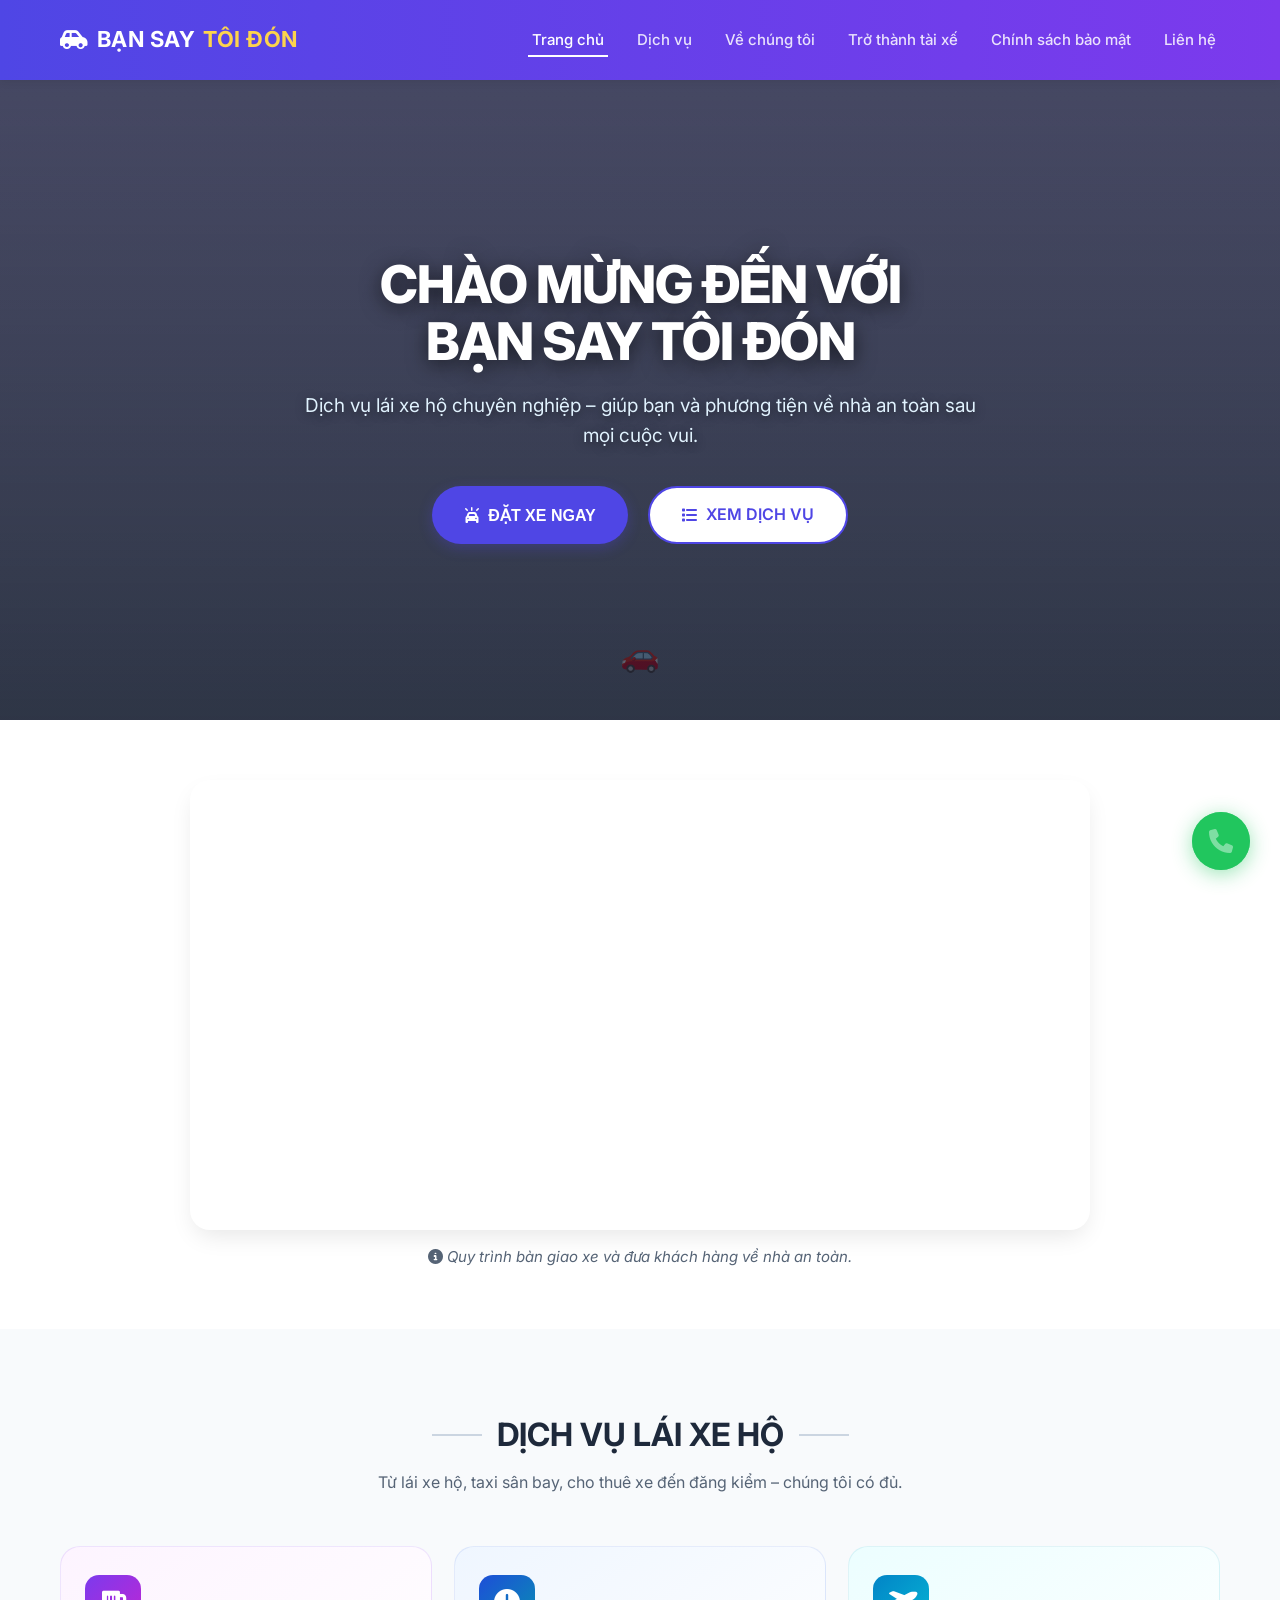
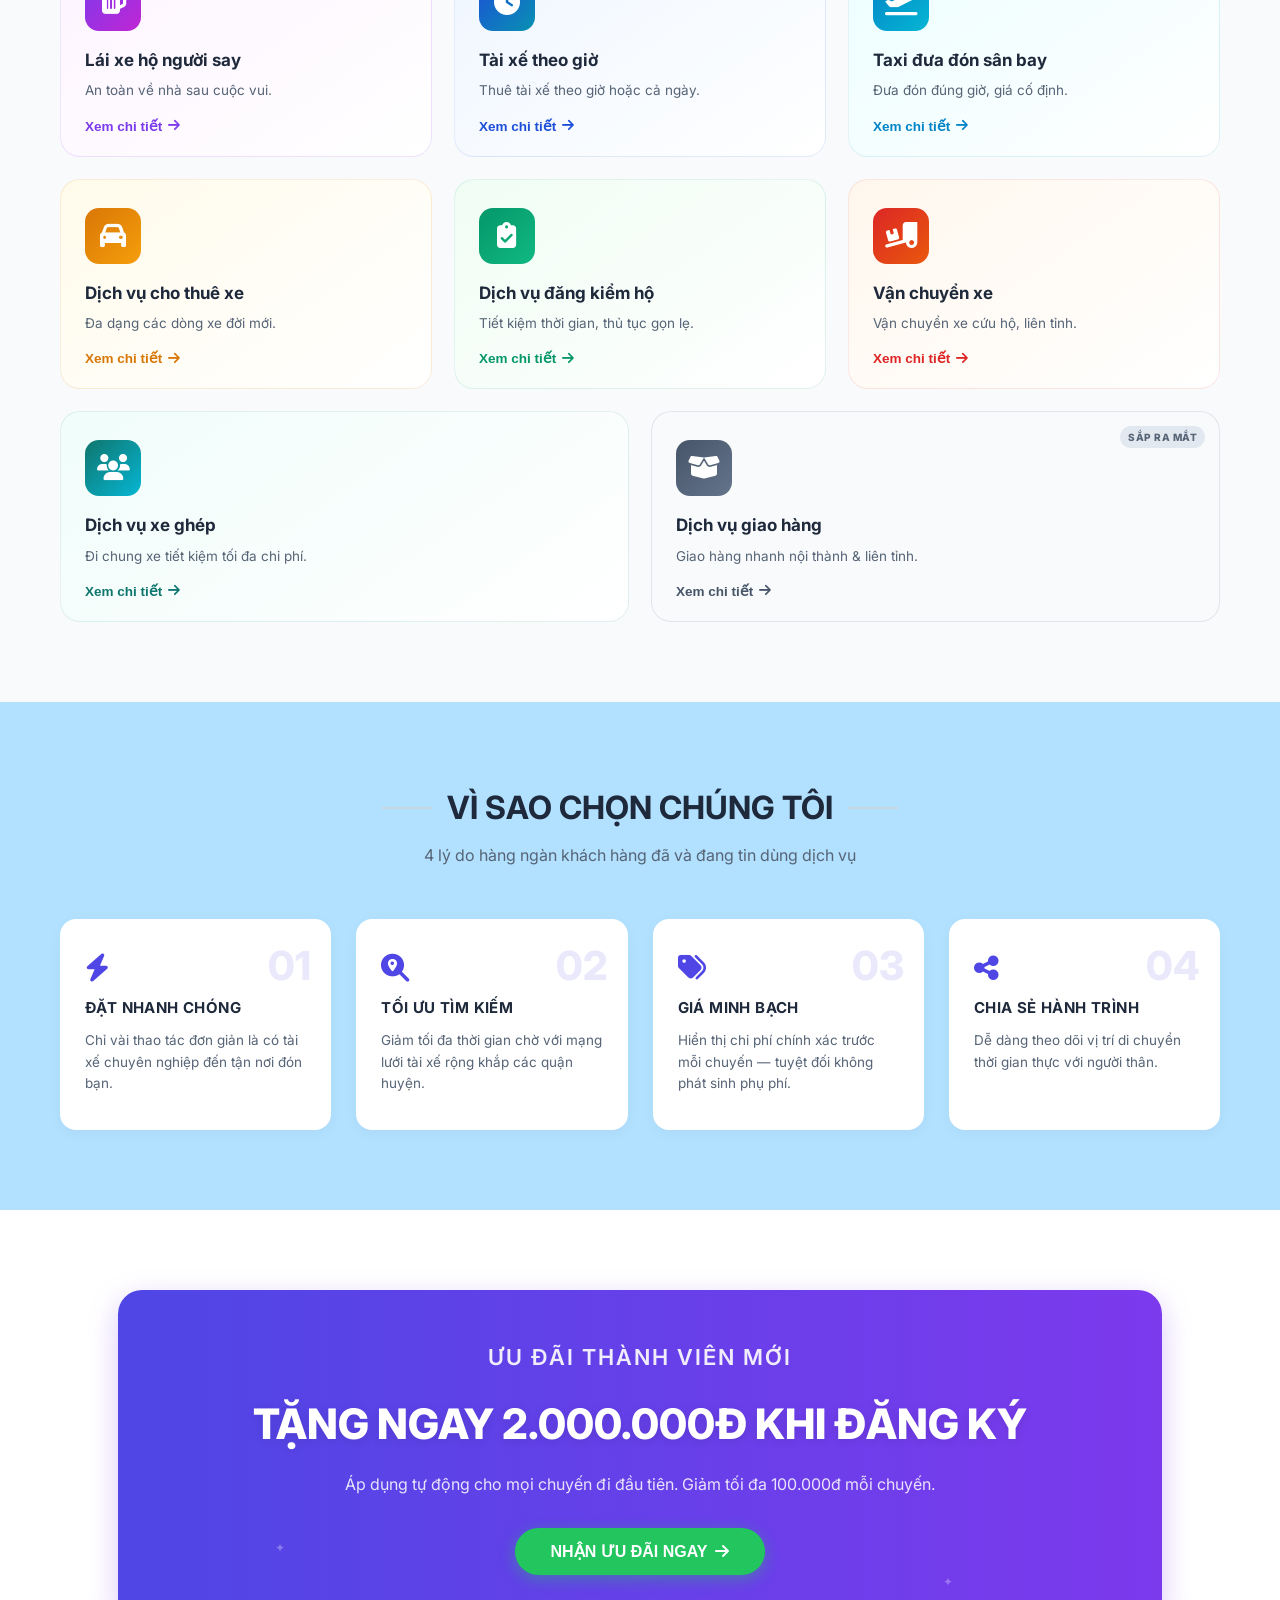
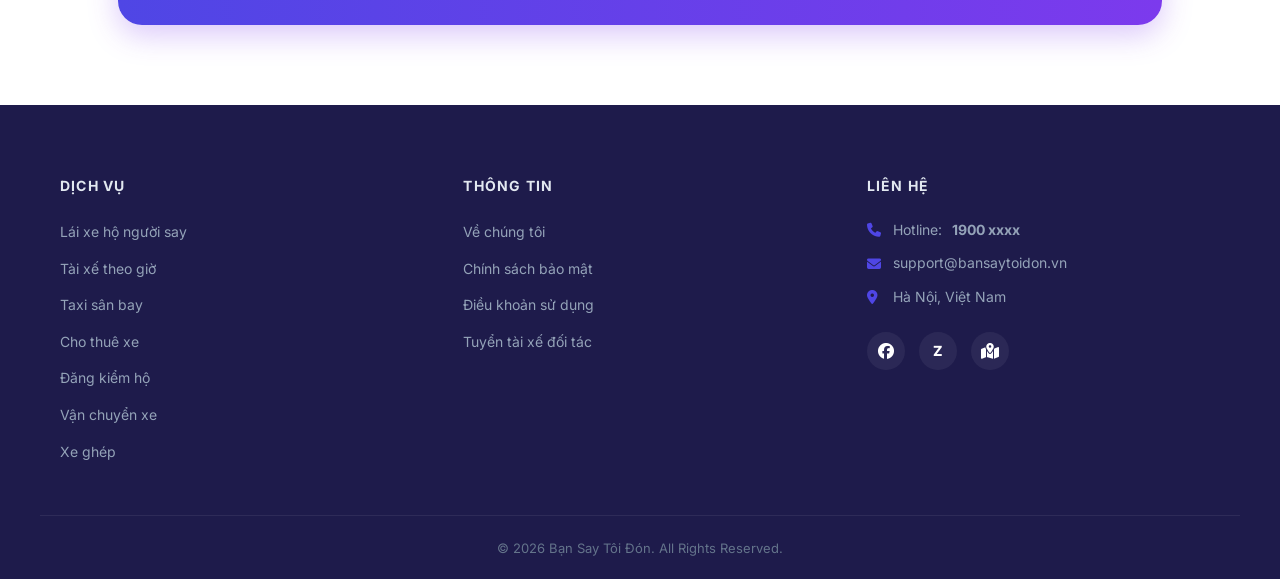
==== commit c5c217a4: "cap nhat" ====
--- a/Bansaytoidon/Chính/index.html
+++ b/Bansaytoidon/Chính/index.html
@@ -1,6 +1,6 @@
 <!doctype html>
 <html lang="vi">
-  <!--
+<!--
 ================================================================
 index.html — BẠN SAY TÔI ĐÓN v2.0
 ================================================================
@@ -18,39 +18,27 @@
 ================================================================
 -->
 
-  <head>
+<head>
     <meta charset="UTF-8" />
     <meta name="viewport" content="width=device-width, initial-scale=1.0" />
     <title>Bạn Say Tôi Đón - Dịch vụ lái xe hộ an toàn</title>
-    <meta
-      name="description"
-      content="Dịch vụ lái xe hộ, taxi sân bay, thuê xe, đăng kiểm hộ và vận chuyển xe chuyên nghiệp 24/7."
-    />
-    <meta
-      name="keywords"
-      content="lái xe hộ, người say, tài xế riêng, taxi sân bay, thuê xe"
-    />
+    <meta name="description" content="Dịch vụ lái xe hộ, taxi sân bay, thuê xe, đăng kiểm hộ và vận chuyển xe chuyên nghiệp 24/7." />
+    <meta name="keywords" content="lái xe hộ, người say, tài xế riêng, taxi sân bay, thuê xe" />
 
     <!-- Google Fonts -->
     <link rel="preconnect" href="https://fonts.googleapis.com" />
     <link rel="preconnect" href="https://fonts.gstatic.com" crossorigin />
-    <link
-      href="https://fonts.googleapis.com/css2?family=Inter:wght@300;400;500;600;700;800&display=swap"
-      rel="stylesheet"
-    />
+    <link href="https://fonts.googleapis.com/css2?family=Inter:wght@300;400;500;600;700;800&display=swap" rel="stylesheet" />
 
     <!-- Font Awesome Icons -->
-    <link
-      rel="stylesheet"
-      href="https://cdnjs.cloudflare.com/ajax/libs/font-awesome/6.4.0/css/all.min.css"
-    />
+    <link rel="stylesheet" href="https://cdnjs.cloudflare.com/ajax/libs/font-awesome/6.4.0/css/all.min.css" />
 
     <!-- CSS chính
          style.css dòng 1–end → toàn bộ giao diện -->
     <link rel="stylesheet" href="style.css" />
-  </head>
-
-  <body>
+</head>
+
+<body>
     <!-- ============================================================
          HEADER — Thanh điều hướng cố định
          Chức năng : Menu điều hướng cố định trên đầu trang, gradient tím xanh.
@@ -59,46 +47,42 @@
          JS        : script.js → Khối 1 - toggleMenu() (dòng ~10)
          ============================================================ -->
     <header class="main-header">
-      <div class="header-container">
-        <!-- Logo trái — Thay img/logo.png để cập nhật toàn site -->
-        <a href="#" class="logo">
-          <img
-            src="img/logo.png"
-            alt="Bạn Say Tôi Đón"
-            onerror="
+        <div class="header-container">
+            <!-- Logo trái — Thay img/logo.png để cập nhật toàn site -->
+            <a href="#" class="logo">
+                <img src="img/logo.png" alt="Bạn Say Tôi Đón" onerror="
               this.style.display = 'none';
               this.nextElementSibling.style.display = 'flex';
-            "
-          />
-          <span class="logo-fallback">
+            " />
+                <span class="logo-fallback">
             <i class="fa-solid fa-car-side"></i>
             BẠN SAY <span class="accent-text">TÔI ĐÓN</span>
-          </span>
-        </a>
-
-        <!-- Nút hamburger 3 gạch (chỉ hiện trên mobile)
+                </span>
+            </a>
+
+            <!-- Nút hamburger 3 gạch (chỉ hiện trên mobile)
                  JS: script.js dòng ~12 → menuToggle.addEventListener('click')
                  CSS: style.css dòng ~154 → .menu-toggle, .bar -->
-        <button class="menu-toggle" id="menuToggle" aria-label="Mở/đóng menu">
+            <button class="menu-toggle" id="menuToggle" aria-label="Mở/đóng menu">
           <span class="bar"></span>
           <span class="bar"></span>
           <span class="bar"></span>
         </button>
 
-        <!-- Menu điều hướng chính
+            <!-- Menu điều hướng chính
                  JS: script.js dòng ~12 → toggle class .open
                  CSS: style.css dòng ~118 → .nav-menu, .nav-menu.open -->
-        <nav class="nav-menu" id="navMenu">
-          <ul>
-            <li><a href="#" class="active">Trang chủ</a></li>
-            <li><a href="#services">Dịch vụ</a></li>
-            <li><a href="#about">Về chúng tôi</a></li>
-            <li><a href="#driver">Trở thành tài xế</a></li>
-            <li><a href="#privacy">Chính sách bảo mật</a></li>
-            <li><a href="#contact">Liên hệ</a></li>
-          </ul>
-        </nav>
-      </div>
+            <nav class="nav-menu" id="navMenu">
+                <ul>
+                    <li><a href="#" class="active">Trang chủ</a></li>
+                    <li><a href="#services">Dịch vụ</a></li>
+                    <li><a href="#about">Về chúng tôi</a></li>
+                    <li><a href="#driver">Trở thành tài xế</a></li>
+                    <li><a href="#privacy">Chính sách bảo mật</a></li>
+                    <li><a href="#contact">Liên hệ</a></li>
+                </ul>
+            </nav>
+        </div>
     </header>
 
     <!-- ============================================================
@@ -109,23 +93,22 @@
          JS        : script.js → Khối 3 - openModal (dòng ~55)
          ============================================================ -->
     <section class="hero-section">
-      <div class="hero-overlay"></div>
-      <!-- Overlay tối để chữ nổi -->
-      <div class="hero-content scroll-reveal">
-        <h1>CHÀO MỪNG ĐẾN VỚI<br />BẠN SAY TÔI ĐÓN</h1>
-        <p>
-          Dịch vụ lái xe hộ chuyên nghiệp – giúp bạn và phương tiện về nhà an
-          toàn sau mọi cuộc vui.
-        </p>
-        <div class="hero-buttons">
-          <button class="btn btn-primary open-modal-btn">
-            <i class="fa-solid fa-car-on"></i> ĐẶT XE NGAY
-          </button>
-          <a href="#services" class="btn btn-secondary">
-            <i class="fa-solid fa-list"></i> XEM DỊCH VỤ
-          </a>
-        </div>
-      </div>
+        <div class="hero-overlay"></div>
+        <!-- Overlay tối để chữ nổi -->
+        <div class="hero-content scroll-reveal">
+            <h1>CHÀO MỪNG ĐẾN VỚI<br />BẠN SAY TÔI ĐÓN</h1>
+            <p>
+                Dịch vụ lái xe hộ chuyên nghiệp – giúp bạn và phương tiện về nhà an toàn sau mọi cuộc vui.
+            </p>
+            <div class="hero-buttons">
+                <button class="btn btn-primary open-modal-btn">
+                    <i class="fa-solid fa-car-on"></i> ĐẶT XE NGAY
+                </button>
+                <a href="#services" class="btn btn-secondary">
+                    <i class="fa-solid fa-list"></i> XEM DỊCH VỤ
+                </a>
+            </div>
+        </div>
     </section>
 
     <!-- ============================================================
@@ -135,28 +118,21 @@
          ÐỔI ẢNH  : Thay file img/quytrinh.jpg
          ============================================================ -->
     <section class="process-section">
-      <div class="container">
-        <div class="process-wrapper scroll-reveal">
-          <div class="video-container" id="processVideoContainer">
-            <video id="processVideo" muted playsinline loop>
-              <source src="Video/video1.mp4" type="video/mp4" />
-              <!-- Fallback ảnh -->
-              <img
-                src="img/quytrinh.jpg"
-                alt="Quy trình"
-                class="video-fallback"
-              />
-            </video>
-            <div id="staticImage" class="static-image hidden">
-              <img src="img/quytrinh.jpg" alt="Kết quả an toàn" />
-            </div>
-          </div>
-          <p class="caption">
-            <i class="fa-solid fa-circle-info"></i>Video chỉ màn tính chất minh
-            họa, cam kết đưa khách hàng về nhà an toàn.
-          </p>
-        </div>
-      </div>
+        <div class="container">
+            <div class="process-wrapper scroll-reveal">
+                <div class="video-container" id="processVideoContainer">
+                    <video id="processVideo" muted playsinline loop>
+                        <source src="Video/video1.mp4" type="video/mp4">
+                        <!-- Fallback ảnh -->
+                        <img src="img/quytrinh.jpg" alt="Quy trình" class="video-fallback">
+                    </video>
+                    <div id="staticImage" class="static-image hidden">
+                        <img src="img/quytrinh.jpg" alt="Kết quả an toàn">
+                    </div>
+                </div>
+                <p class="caption"><i class="fa-solid fa-circle-info"></i> Quy trình bàn giao xe và đưa khách hàng về nhà an toàn.</p>
+            </div>
+        </div>
     </section>
 
     <!-- ============================================================
@@ -169,153 +145,150 @@
          JS        : script.js → Khối 5 - openServicePanel() (dòng ~120)
          ============================================================ -->
     <section id="services" class="services-section">
-      <div class="container">
-        <div class="section-header scroll-reveal">
-          <h2 class="section-title">DỊCH VỤ LÁI XE HỘ</h2>
-          <p class="section-subtitle">
-            Từ lái xe hộ, taxi sân bay, cho thuê xe đến đăng kiểm – chúng tôi có
-            đủ.
-          </p>
-        </div>
-
-        <div class="services-grid">
-          <!-- ── Card 1: Lái xe hộ người say ──
+        <div class="container">
+            <div class="section-header scroll-reveal">
+                <h2 class="section-title">DỊCH VỤ LÁI XE HỘ</h2>
+                <p class="section-subtitle">
+                    Từ lái xe hộ, taxi sân bay, cho thuê xe đến đăng kiểm – chúng tôi có đủ.
+                </p>
+            </div>
+
+            <div class="services-grid">
+                <!-- ── Card 1: Lái xe hộ người say ──
                      Chủ đề : Đêm khuya / Bar / Neon đỏ-tím
                      CSS    : .service-card--drunk (dòng ~420)
                      JS     : data-service="drunk" → openServicePanel('drunk') -->
-          <div class="service-card service-card--drunk scroll-reveal">
-            <div class="card-glow"></div>
-            <div class="service-icon">
-              <i class="fa-solid fa-beer-mug-empty"></i>
-            </div>
-            <div class="service-card-body">
-              <h3>Lái xe hộ người say</h3>
-              <p>An toàn về nhà sau cuộc vui.</p>
-            </div>
-            <!-- Nút mở panel chi tiết — JS Khối 5 -->
-            <button class="more-link" data-service="drunk">
+                <div class="service-card service-card--drunk scroll-reveal">
+                    <div class="card-glow"></div>
+                    <div class="service-icon">
+                        <i class="fa-solid fa-beer-mug-empty"></i>
+                    </div>
+                    <div class="service-card-body">
+                        <h3>Lái xe hộ người say</h3>
+                        <p>An toàn về nhà sau cuộc vui.</p>
+                    </div>
+                    <!-- Nút mở panel chi tiết — JS Khối 5 -->
+                    <button class="more-link" data-service="drunk">
               Xem chi tiết <i class="fa-solid fa-arrow-right"></i>
             </button>
-          </div>
-
-          <!-- ── Card 2: Tài xế theo giờ ──
+                </div>
+
+                <!-- ── Card 2: Tài xế theo giờ ──
                      Chủ đề : Văn phòng / Lịch trình / Xanh dương -->
-          <div class="service-card service-card--hourly scroll-reveal">
-            <div class="card-glow"></div>
-            <div class="service-icon">
-              <i class="fa-solid fa-clock"></i>
-            </div>
-            <div class="service-card-body">
-              <h3>Tài xế theo giờ</h3>
-              <p>Thuê tài xế theo giờ hoặc cả ngày.</p>
-            </div>
-            <button class="more-link" data-service="hourly">
+                <div class="service-card service-card--hourly scroll-reveal">
+                    <div class="card-glow"></div>
+                    <div class="service-icon">
+                        <i class="fa-solid fa-clock"></i>
+                    </div>
+                    <div class="service-card-body">
+                        <h3>Tài xế theo giờ</h3>
+                        <p>Thuê tài xế theo giờ hoặc cả ngày.</p>
+                    </div>
+                    <button class="more-link" data-service="hourly">
               Xem chi tiết <i class="fa-solid fa-arrow-right"></i>
             </button>
-          </div>
-
-          <!-- ── Card 3: Taxi sân bay ──
+                </div>
+
+                <!-- ── Card 3: Taxi sân bay ──
                      Chủ đề : Bầu trời / Bay / Xanh da trời -->
-          <div class="service-card service-card--airport scroll-reveal">
-            <div class="card-glow"></div>
-            <div class="service-icon">
-              <i class="fa-solid fa-plane-departure"></i>
-            </div>
-            <div class="service-card-body">
-              <h3>Taxi đưa đón sân bay</h3>
-              <p>Đưa đón đúng giờ, giá cố định.</p>
-            </div>
-            <button class="more-link" data-service="airport">
+                <div class="service-card service-card--airport scroll-reveal">
+                    <div class="card-glow"></div>
+                    <div class="service-icon">
+                        <i class="fa-solid fa-plane-departure"></i>
+                    </div>
+                    <div class="service-card-body">
+                        <h3>Taxi đưa đón sân bay</h3>
+                        <p>Đưa đón đúng giờ, giá cố định.</p>
+                    </div>
+                    <button class="more-link" data-service="airport">
               Xem chi tiết <i class="fa-solid fa-arrow-right"></i>
             </button>
-          </div>
-
-          <!-- ── Card 4: Cho thuê xe ──
+                </div>
+
+                <!-- ── Card 4: Cho thuê xe ──
                      Chủ đề : Lái thử / Tự do / Cam vàng -->
-          <div class="service-card service-card--rental scroll-reveal">
-            <div class="card-glow"></div>
-            <div class="service-icon">
-              <i class="fa-solid fa-car"></i>
-            </div>
-            <div class="service-card-body">
-              <h3>Dịch vụ cho thuê xe</h3>
-              <p>Đa dạng các dòng xe đời mới.</p>
-            </div>
-            <button class="more-link" data-service="rental">
+                <div class="service-card service-card--rental scroll-reveal">
+                    <div class="card-glow"></div>
+                    <div class="service-icon">
+                        <i class="fa-solid fa-car"></i>
+                    </div>
+                    <div class="service-card-body">
+                        <h3>Dịch vụ cho thuê xe</h3>
+                        <p>Đa dạng các dòng xe đời mới.</p>
+                    </div>
+                    <button class="more-link" data-service="rental">
               Xem chi tiết <i class="fa-solid fa-arrow-right"></i>
             </button>
-          </div>
-
-          <!-- ── Card 5: Đăng kiểm hộ ──
+                </div>
+
+                <!-- ── Card 5: Đăng kiểm hộ ──
                      Chủ đề : Văn phòng / Công vụ / Xanh lá -->
-          <div class="service-card service-card--inspection scroll-reveal">
-            <div class="card-glow"></div>
-            <div class="service-icon">
-              <i class="fa-solid fa-clipboard-check"></i>
-            </div>
-            <div class="service-card-body">
-              <h3>Dịch vụ đăng kiểm hộ</h3>
-              <p>Tiết kiệm thời gian, thủ tục gọn lẹ.</p>
-            </div>
-            <button class="more-link" data-service="inspection">
+                <div class="service-card service-card--inspection scroll-reveal">
+                    <div class="card-glow"></div>
+                    <div class="service-icon">
+                        <i class="fa-solid fa-clipboard-check"></i>
+                    </div>
+                    <div class="service-card-body">
+                        <h3>Dịch vụ đăng kiểm hộ</h3>
+                        <p>Tiết kiệm thời gian, thủ tục gọn lẹ.</p>
+                    </div>
+                    <button class="more-link" data-service="inspection">
               Xem chi tiết <i class="fa-solid fa-arrow-right"></i>
             </button>
-          </div>
-
-          <!-- ── Card 6: Vận chuyển xe ──
+                </div>
+
+                <!-- ── Card 6: Vận chuyển xe ──
                      Chủ đề : Đường cao tốc / Liên tỉnh / Cam đỏ -->
-          <div class="service-card service-card--transport scroll-reveal">
-            <div class="card-glow"></div>
-            <div class="service-icon">
-              <i class="fa-solid fa-truck-ramp-box"></i>
-            </div>
-            <div class="service-card-body">
-              <h3>Vận chuyển xe</h3>
-              <p>Vận chuyển xe cứu hộ, liên tỉnh.</p>
-            </div>
-            <button class="more-link" data-service="transport">
+                <div class="service-card service-card--transport scroll-reveal">
+                    <div class="card-glow"></div>
+                    <div class="service-icon">
+                        <i class="fa-solid fa-truck-ramp-box"></i>
+                    </div>
+                    <div class="service-card-body">
+                        <h3>Vận chuyển xe</h3>
+                        <p>Vận chuyển xe cứu hộ, liên tỉnh.</p>
+                    </div>
+                    <button class="more-link" data-service="transport">
               Xem chi tiết <i class="fa-solid fa-arrow-right"></i>
             </button>
-          </div>
-
-          <!-- ── Card 7: Xe ghép ──
+                </div>
+
+                <!-- ── Card 7: Xe ghép ──
                      Chủ đề : Cộng đồng / Tiết kiệm / Xanh cyan -->
-          <div class="service-card service-card--carpool scroll-reveal">
-            <div class="card-glow"></div>
-            <div class="service-icon">
-              <i class="fa-solid fa-users"></i>
-            </div>
-            <div class="service-card-body">
-              <h3>Dịch vụ xe ghép</h3>
-              <p>Đi chung xe tiết kiệm tối đa chi phí.</p>
-            </div>
-            <button class="more-link" data-service="carpool">
+                <div class="service-card service-card--carpool scroll-reveal">
+                    <div class="card-glow"></div>
+                    <div class="service-icon">
+                        <i class="fa-solid fa-users"></i>
+                    </div>
+                    <div class="service-card-body">
+                        <h3>Dịch vụ xe ghép</h3>
+                        <p>Đi chung xe tiết kiệm tối đa chi phí.</p>
+                    </div>
+                    <button class="more-link" data-service="carpool">
               Xem chi tiết <i class="fa-solid fa-arrow-right"></i>
             </button>
-          </div>
-
-          <!-- ── Card 8: Giao hàng (Sắp ra mắt) ──
+                </div>
+
+                <!-- ── Card 8: Giao hàng (Sắp ra mắt) ──
                      Chủ đề : Bưu kiện / Giao hàng / Xám -->
-          <div
-            class="service-card service-card--delivery coming-soon scroll-reveal"
-          >
-            <div class="card-glow"></div>
-            <div class="coming-soon-badge">SẮP RA MẮT</div>
-            <div class="service-icon">
-              <i class="fa-solid fa-box-open"></i>
-            </div>
-            <div class="service-card-body">
-              <h3>Dịch vụ giao hàng</h3>
-              <p>Giao hàng nhanh nội thành & liên tỉnh.</p>
-            </div>
-            <button class="more-link" data-service="delivery">
+                <div class="service-card service-card--delivery coming-soon scroll-reveal">
+                    <div class="card-glow"></div>
+                    <div class="coming-soon-badge">SẮP RA MẮT</div>
+                    <div class="service-icon">
+                        <i class="fa-solid fa-box-open"></i>
+                    </div>
+                    <div class="service-card-body">
+                        <h3>Dịch vụ giao hàng</h3>
+                        <p>Giao hàng nhanh nội thành & liên tỉnh.</p>
+                    </div>
+                    <button class="more-link" data-service="delivery">
               Xem chi tiết <i class="fa-solid fa-arrow-right"></i>
             </button>
-          </div>
-        </div>
-        <!-- /.services-grid -->
-      </div>
-      <!-- /.container -->
+                </div>
+            </div>
+            <!-- /.services-grid -->
+        </div>
+        <!-- /.container -->
     </section>
     <!-- /#services -->
 
@@ -325,51 +298,48 @@
          CSS       : style.css → .why-choose-us (dòng ~410)
          ============================================================ -->
     <section id="about" class="why-choose-us">
-      <div class="container">
-        <div class="section-header scroll-reveal">
-          <h2 class="section-title">VÌ SAO CHỌN CHÚNG TÔI</h2>
-          <p class="section-subtitle">
-            4 lý do hàng ngàn khách hàng đã và đang tin dùng dịch vụ
-          </p>
-        </div>
-        <div class="why-grid">
-          <div class="why-card scroll-reveal">
-            <span class="why-number">01</span>
-            <i class="fa-solid fa-bolt why-icon"></i>
-            <h3>ĐẶT NHANH CHÓNG</h3>
-            <p>
-              Chỉ vài thao tác đơn giản là có tài xế chuyên nghiệp đến tận nơi
-              đón bạn.
-            </p>
-          </div>
-          <div class="why-card scroll-reveal">
-            <span class="why-number">02</span>
-            <i class="fa-solid fa-magnifying-glass-location why-icon"></i>
-            <h3>TỐI ƯU TÌM KIẾM</h3>
-            <p>
-              Giảm tối đa thời gian chờ với mạng lưới tài xế rộng khắp các quận
-              huyện.
-            </p>
-          </div>
-          <div class="why-card scroll-reveal">
-            <span class="why-number">03</span>
-            <i class="fa-solid fa-tags why-icon"></i>
-            <h3>GIÁ MINH BẠCH</h3>
-            <p>
-              Hiển thị chi phí chính xác trước mỗi chuyến — tuyệt đối không phát
-              sinh phụ phí.
-            </p>
-          </div>
-          <div class="why-card scroll-reveal">
-            <span class="why-number">04</span>
-            <i class="fa-solid fa-share-nodes why-icon"></i>
-            <h3>CHIA SẺ HÀNH TRÌNH</h3>
-            <p>
-              Dễ dàng theo dõi vị trí di chuyển thời gian thực với người thân.
-            </p>
-          </div>
-        </div>
-      </div>
+        <div class="container">
+            <div class="section-header scroll-reveal">
+                <h2 class="section-title">VÌ SAO CHỌN CHÚNG TÔI</h2>
+                <p class="section-subtitle">
+                    4 lý do hàng ngàn khách hàng đã và đang tin dùng dịch vụ
+                </p>
+            </div>
+            <div class="why-grid">
+                <div class="why-card scroll-reveal">
+                    <span class="why-number">01</span>
+                    <i class="fa-solid fa-bolt why-icon"></i>
+                    <h3>ĐẶT NHANH CHÓNG</h3>
+                    <p>
+                        Chỉ vài thao tác đơn giản là có tài xế chuyên nghiệp đến tận nơi đón bạn.
+                    </p>
+                </div>
+                <div class="why-card scroll-reveal">
+                    <span class="why-number">02</span>
+                    <i class="fa-solid fa-magnifying-glass-location why-icon"></i>
+                    <h3>TỐI ƯU TÌM KIẾM</h3>
+                    <p>
+                        Giảm tối đa thời gian chờ với mạng lưới tài xế rộng khắp các quận huyện.
+                    </p>
+                </div>
+                <div class="why-card scroll-reveal">
+                    <span class="why-number">03</span>
+                    <i class="fa-solid fa-tags why-icon"></i>
+                    <h3>GIÁ MINH BẠCH</h3>
+                    <p>
+                        Hiển thị chi phí chính xác trước mỗi chuyến — tuyệt đối không phát sinh phụ phí.
+                    </p>
+                </div>
+                <div class="why-card scroll-reveal">
+                    <span class="why-number">04</span>
+                    <i class="fa-solid fa-share-nodes why-icon"></i>
+                    <h3>CHIA SẺ HÀNH TRÌNH</h3>
+                    <p>
+                        Dễ dàng theo dõi vị trí di chuyển thời gian thực với người thân.
+                    </p>
+                </div>
+            </div>
+        </div>
     </section>
 
     <!-- ============================================================
@@ -379,128 +349,20 @@
          JS        : script.js → Khối 3 - open-modal-btn
          ============================================================ -->
     <section class="promo-section">
-      <div class="container">
-        <div class="promo-banner scroll-reveal">
-          <div class="promo-particles"></div>
-          <h2>ƯU ĐÃI THÀNH VIÊN MỚI</h2>
-          <div class="promo-highlight">TẶNG NGAY 2.000.000Đ KHI ĐĂNG KÝ</div>
-          <p class="promo-desc">
-            Áp dụng tự động cho mọi chuyến đi đầu tiên. Giảm tối đa 100.000đ mỗi
-            chuyến.
-          </p>
-          <!-- Nút mở modal — JS Khối 3 -->
-          <button class="btn btn-promo open-modal-btn">
+        <div class="container">
+            <div class="promo-banner scroll-reveal">
+                <div class="promo-particles"></div>
+                <h2>ƯU ĐÃI THÀNH VIÊN MỚI</h2>
+                <div class="promo-highlight">TẶNG NGAY 2.000.000Đ KHI ĐĂNG KÝ</div>
+                <p class="promo-desc">
+                    Áp dụng tự động cho mọi chuyến đi đầu tiên. Giảm tối đa 100.000đ mỗi chuyến.
+                </p>
+                <!-- Nút mở modal — JS Khối 3 -->
+                <button class="btn btn-promo open-modal-btn">
             NHẬN ƯU ĐÃI NGAY <i class="fa-solid fa-arrow-right"></i>
           </button>
-        </div>
-      </div>
-    </section>
-
-    <!-- ============================================================
-         SECTION THÔNG TIN BỔ SUNG — Tuyển tài xế, FAQs, chính sách bảo hiểm
-         CSS: style.css → .additional-info-section (dòng ~950)
-         JS: script.js → Khối 5 — logic hiển thị FAQs
-         ============================================================ -->
-
-    <section class="additional-info-section">
-      <div class="info-container">
-        <div class="driver-recruitment-box">
-          <div class="recruitment-content">
-            <span class="badge">Tuyển Đối Tác</span>
-            <h2>Trở Thành Tài Xế Của "Bạn Say Tôi Đón"</h2>
-            <p>
-              Thu nhập hấp dẫn lên đến 15.000.000đ/tháng. Chủ động thời gian
-              nhận chuyến, môi trường văn minh và chuyên nghiệp.
-            </p>
-
-            <ul class="requirements-list">
-              <li>
-                <strong>📋 Hồ sơ:</strong> CCCD, Bằng lái xe (B2 trở lên đối với
-                ô tô), Lý lịch tư pháp sạch.
-              </li>
-              <li>
-                <strong>🚗 Tiêu chuẩn:</strong> Tối thiểu 2 năm kinh nghiệm lái
-                xe, giao tiếp lịch sự, trung thực.
-              </li>
-              <li>
-                <strong>🛡️ Quyền lợi:</strong> Được đóng bảo hiểm tai nạn, hỗ
-                trợ đồng phục và định vị GPS an toàn.
-              </li>
-            </ul>
-            <a href="#tuyen-dung" class="btn-register"
-              >Đăng Ký Ứng Tuyển Ngay ➔</a
-            >
-          </div>
-          <div class="recruitment-stats">
-            <div class="stat-item">
-              <h3>1000+</h3>
-              <p>Tài xế đang hoạt động</p>
-            </div>
-            <div class="stat-item">
-              <h3>95%</h3>
-              <p>Khách hàng hài lòng</p>
-            </div>
-          </div>
-        </div>
-
-        <hr class="section-divider" />
-
-        <div class="faq-box">
-          <div class="faq-header">
-            <h2>Câu Hỏi Thường Gặp (FAQs)</h2>
-            <p>
-              Giải đáp nhanh những thắc mắc của bạn về dịch vụ và chính sách bảo
-              hiểm
-            </p>
-          </div>
-
-          <div class="faq-wrapper">
-            <details class="faq-item" open>
-              <summary class="faq-question">
-                Nếu tài xế làm va quẹt hoặc hỏng hóc xe của tôi thì xử lý thế
-                nào?
-              </summary>
-              <div class="faq-answer">
-                <p>
-                  <strong>Bạn Say Tôi Đón</strong> cam kết chịu 100% trách nhiệm
-                  và đền bù thiệt hại theo định giá của hãng nếu lỗi thuộc về
-                  tài xế của chúng tôi. Tất cả các chuyến đi đều được bảo hiểm
-                  chuyến nghiệp bảo toàn diện cho cả người và phương tiện.
-                </p>
-              </div>
-            </details>
-
-            <details class="faq-item">
-              <summary class="faq-question">
-                Tôi có thể hủy chuyến sau khi đã đặt xe thành công không?
-              </summary>
-              <div class="faq-answer">
-                <p>
-                  Bạn hoàn toàn có thể hủy chuyến
-                  <strong>miễn phí</strong> trong vòng 5 phút đầu tiên kể từ khi
-                  tài xế nhận lịch. Nếu hủy muộn hơn khi tài xế đã di chuyển đến
-                  gần, hệ thống có thể áp dụng mức phí hủy chuyến nhỏ (khoảng
-                  20.000đ) để hỗ trợ xăng xe cho tài xế.
-                </p>
-              </div>
-            </details>
-
-            <details class="faq-item">
-              <summary class="faq-question">
-                Làm sao tôi biết tài xế của bạn đủ uy tín và tay lái an toàn?
-              </summary>
-              <div class="faq-answer">
-                <p>
-                  100% tài xế của hệ thống đều phải trải qua 3 vòng kiểm duyệt
-                  khắt khe: Kiểm tra hồ sơ tư pháp cá nhân, kiểm tra tay lái
-                  thực tế (sa hình và đường trường), và khóa đào tạo văn hóa ứng
-                  xử với khách hàng say xỉn.
-                </p>
-              </div>
-            </details>
-          </div>
-        </div>
-      </div>
+            </div>
+        </div>
     </section>
 
     <!-- ============================================================
@@ -510,55 +372,54 @@
          ÐỔI HOTLINE : Tìm "1900 xxxx" trong footer này
          ============================================================ -->
     <footer class="main-footer">
-      <div class="container footer-grid">
-        <div class="footer-column">
-          <h3>DỊCH VỤ</h3>
-          <ul>
-            <li><a href="#services">Lái xe hộ người say</a></li>
-            <li><a href="#services">Tài xế theo giờ</a></li>
-            <li><a href="#services">Taxi sân bay</a></li>
-            <li><a href="#services">Cho thuê xe</a></li>
-            <li><a href="#services">Đăng kiểm hộ</a></li>
-            <li><a href="#services">Vận chuyển xe</a></li>
-            <li><a href="#services">Xe ghép</a></li>
-          </ul>
-        </div>
-        <div class="footer-column" id="driver">
-          <h3>THÔNG TIN</h3>
-          <ul>
-            <li><a href="#about">Về chúng tôi</a></li>
-            <li><a href="#privacy">Chính sách bảo mật</a></li>
-            <li><a href="#privacy">Điều khoản sử dụng</a></li>
-            <li><a href="#driver">Tuyển tài xế đối tác</a></li>
-          </ul>
-        </div>
-        <div class="footer-column" id="contact">
-          <h3>LIÊN HỆ</h3>
-          <ul class="contact-info">
-            <!-- ĐỔI HOTLINE TẠI ĐÂY -->
-            <li>
-              <i class="fa-solid fa-phone"></i> Hotline:
-              <strong>1900 xxxx</strong>
-            </li>
-            <li>
-              <i class="fa-solid fa-envelope"></i> support@bansaytoidon.vn
-            </li>
-            <li><i class="fa-solid fa-location-dot"></i> Hà Nội, Việt Nam</li>
-          </ul>
-          <div class="social-links">
-            <a href="#" aria-label="Facebook"
-              ><i class="fa-brands fa-facebook"></i
+        <div class="container footer-grid">
+            <div class="footer-column">
+                <h3>DỊCH VỤ</h3>
+                
+                <ul>
+                    <li><a href="#services">Lái xe hộ người say</a></li>
+                    <li><a href="#services">Tài xế theo giờ</a></li>
+                    <li><a href="#services">Taxi sân bay</a></li>
+                    <li><a href="#services">Cho thuê xe</a></li>
+                    <li><a href="#services">Đăng kiểm hộ</a></li>
+                    <li><a href="#services">Vận chuyển xe</a></li>
+                    <li><a href="#services">Xe ghép</a></li>
+                </ul>
+            </div>
+            <div class="footer-column" id="driver">
+                <h3>THÔNG TIN</h3>
+                <ul>
+                    <li><a href="#about">Về chúng tôi</a></li>
+                    <li><a href="#privacy">Chính sách bảo mật</a></li>
+                    <li><a href="#privacy">Điều khoản sử dụng</a></li>
+                    <li><a href="#driver">Tuyển tài xế đối tác</a></li>
+                </ul>
+            </div>
+            <div class="footer-column" id="contact">
+                <h3>LIÊN HỆ</h3>
+                <ul class="contact-info">
+                    <!-- ĐỔI HOTLINE TẠI ĐÂY -->
+                    <li>
+                        <i class="fa-solid fa-phone"></i> Hotline:
+                        <strong>1900 xxxx</strong>
+                    </li>
+                    <li>
+                        <i class="fa-solid fa-envelope"></i> support@bansaytoidon.vn
+                    </li>
+                    <li><i class="fa-solid fa-location-dot"></i> Hà Nội, Việt Nam</li>
+                </ul>
+                <div class="social-links">
+                    <a href="#" aria-label="Facebook"><i class="fa-brands fa-facebook"></i
             ></a>
-            <a href="#" aria-label="Zalo" class="zalo-icon">Z</a>
-            <a href="#" aria-label="Google Maps"
-              ><i class="fa-solid fa-map-location-dot"></i
+                    <a href="#" aria-label="Zalo" class="zalo-icon">Z</a>
+                    <a href="#" aria-label="Google Maps"><i class="fa-solid fa-map-location-dot"></i
             ></a>
-          </div>
-        </div>
-      </div>
-      <div class="footer-bottom">
-        <p>&copy; 2026 Bạn Say Tôi Đón. All Rights Reserved.</p>
-      </div>
+                </div>
+            </div>
+        </div>
+        <div class="footer-bottom">
+            <p>&copy; 2026 Bạn Say Tôi Đón. All Rights Reserved.</p>
+        </div>
     </footer>
 
     <!-- ============================================================
@@ -569,16 +430,11 @@
          CSS       : style.css → .floating-call-btn (dòng ~600+)
          ĐỔI SỐ   : Thay href="tel:19000000" bằng số thật
          ============================================================ -->
-    <a
-      href="tel:19000000"
-      class="floating-call-btn"
-      id="floatingCallBtn"
-      aria-label="Gọi ngay hotline Bạn Say Tôi Đón"
-    >
-      <span class="pulse-ring"></span>
-      <span class="pulse-ring delay"></span>
-      <i class="fa-solid fa-phone"></i>
-      <span class="call-tooltip">1900 xxxx — Gọi ngay!</span>
+    <a href="tel:19000000" class="floating-call-btn" id="floatingCallBtn" aria-label="Gọi ngay hotline Bạn Say Tôi Đón">
+        <span class="pulse-ring"></span>
+        <span class="pulse-ring delay"></span>
+        <i class="fa-solid fa-phone"></i>
+        <span class="call-tooltip">1900 xxxx — Gọi ngay!</span>
     </a>
 
     <!-- ============================================================
@@ -595,483 +451,453 @@
     <!-- ── Panel 1: Lái xe hộ người say ──
          Chủ đề: Đêm neon / Bar / Gradient tím đỏ
          CSS: .service-panel.panel--drunk -->
-    <div
-      class="service-panel panel--drunk"
-      id="panel-drunk"
-      role="dialog"
-      aria-label="Chi tiết lái xe hộ"
-    >
-      <div class="panel-header">
-        <button class="panel-close" aria-label="Đóng">
+    <div class="service-panel panel--drunk" id="panel-drunk" role="dialog" aria-label="Chi tiết lái xe hộ">
+        <div class="panel-header">
+            <button class="panel-close" aria-label="Đóng">
           <i class="fa-solid fa-xmark"></i>
         </button>
-        <div class="panel-hero-icon">
-          <i class="fa-solid fa-beer-mug-empty"></i>
-        </div>
-        <h2>Lái Xe Hộ Người Say</h2>
-        <p>An toàn về nhà sau cuộc vui — 24/7</p>
-      </div>
-      <div class="panel-body">
-        <div class="panel-intro">
-          <p>
-            Sau buổi tiệc hay cuộc vui, đừng để rủi ro xảy ra. Tài xế chuyên
-            nghiệp đến <strong>tận nơi</strong>, lái
-            <strong>xe của bạn</strong>, đưa bạn về nhà an toàn.
-          </p>
-        </div>
-        <div class="panel-steps">
-          <h4><i class="fa-solid fa-list-check"></i> Quy trình</h4>
-          <div class="step-item">
-            <span class="sn">1</span><span>Đặt xe qua app / hotline</span>
-          </div>
-          <div class="step-item">
-            <span class="sn">2</span
+            <div class="panel-hero-icon">
+                <i class="fa-solid fa-beer-mug-empty"></i>
+            </div>
+            <h2>Lái Xe Hộ Người Say</h2>
+            <p>An toàn về nhà sau cuộc vui — 24/7</p>
+        </div>
+        <div class="panel-body">
+            <div class="panel-intro">
+                <p>
+                    Sau buổi tiệc hay cuộc vui, đừng để rủi ro xảy ra. Tài xế chuyên nghiệp đến <strong>tận nơi</strong>, lái
+                    <strong>xe của bạn</strong>, đưa bạn về nhà an toàn.
+                </p>
+            </div>
+            <div class="panel-steps">
+                <h4><i class="fa-solid fa-list-check"></i> Quy trình</h4>
+                <div class="step-item">
+                    <span class="sn">1</span><span>Đặt xe qua app / hotline</span>
+                </div>
+                <div class="step-item">
+                    <span class="sn">2</span
             ><span>Tài xế xác nhận & đến điểm đón trong 10–15 phút</span>
-          </div>
-          <div class="step-item">
-            <span class="sn">3</span
+                </div>
+                <div class="step-item">
+                    <span class="sn">3</span
             ><span>Xác nhận xe, bàn giao chìa khóa & lên đường</span>
-          </div>
-          <div class="step-item">
-            <span class="sn">4</span
+                </div>
+                <div class="step-item">
+                    <span class="sn">4</span
             ><span>Về đến nhà an toàn, thanh toán linh hoạt</span>
-          </div>
-        </div>
-        <div class="panel-price">
-          <h4><i class="fa-solid fa-tag"></i> Bảng giá tham khảo</h4>
-          <table class="price-tbl">
-            <tr>
-              <td>Dưới 5 km</td>
-              <td><strong>120.000đ</strong></td>
-            </tr>
-            <tr>
-              <td>5 – 10 km</td>
-              <td><strong>180.000đ</strong></td>
-            </tr>
-            <tr>
-              <td>10 – 20 km</td>
-              <td><strong>300.000đ</strong></td>
-            </tr>
-            <tr>
-              <td>Trên 20 km</td>
-              <td><strong>Liên hệ</strong></td>
-            </tr>
-          </table>
-        </div>
-        <!-- Nút mở modal đặt xe trực tiếp từ panel -->
-        <button class="btn btn-panel-book open-modal-btn">
+                </div>
+            </div>
+            <div class="panel-price">
+                <h4><i class="fa-solid fa-tag"></i> Bảng giá tham khảo</h4>
+                <table class="price-tbl">
+                    <tr>
+                        <td>Dưới 5 km</td>
+                        <td><strong>120.000đ</strong></td>
+                    </tr>
+                    <tr>
+                        <td>5 – 10 km</td>
+                        <td><strong>180.000đ</strong></td>
+                    </tr>
+                    <tr>
+                        <td>10 – 20 km</td>
+                        <td><strong>300.000đ</strong></td>
+                    </tr>
+                    <tr>
+                        <td>Trên 20 km</td>
+                        <td><strong>Liên hệ</strong></td>
+                    </tr>
+                </table>
+            </div>
+            <!-- Nút mở modal đặt xe trực tiếp từ panel -->
+            <button class="btn btn-panel-book open-modal-btn">
           <i class="fa-solid fa-calendar-check"></i> ĐẶT NGAY
         </button>
-      </div>
+        </div>
     </div>
 
     <!-- ── Panel 2: Tài xế theo giờ ──
          Chủ đề: Văn phòng / Lịch trình / Xanh biển -->
     <div class="service-panel panel--hourly" id="panel-hourly" role="dialog">
-      <div class="panel-header">
-        <button class="panel-close"><i class="fa-solid fa-xmark"></i></button>
-        <div class="panel-hero-icon"><i class="fa-solid fa-clock"></i></div>
-        <h2>Tài Xế Theo Giờ</h2>
-        <p>Chủ động lịch trình, không lo lái xe</p>
-      </div>
-      <div class="panel-body">
-        <div class="panel-intro">
-          <p>
-            Thuê tài xế riêng theo giờ hoặc cả ngày. Phù hợp cho công tác, đón
-            tiếp đối tác, đi mua sắm, sự kiện.
-          </p>
-        </div>
-        <div class="panel-steps">
-          <h4><i class="fa-solid fa-list-check"></i> Quy trình</h4>
-          <div class="step-item">
-            <span class="sn">1</span
+        <div class="panel-header">
+            <button class="panel-close"><i class="fa-solid fa-xmark"></i></button>
+            <div class="panel-hero-icon"><i class="fa-solid fa-clock"></i></div>
+            <h2>Tài Xế Theo Giờ</h2>
+            <p>Chủ động lịch trình, không lo lái xe</p>
+        </div>
+        <div class="panel-body">
+            <div class="panel-intro">
+                <p>
+                    Thuê tài xế riêng theo giờ hoặc cả ngày. Phù hợp cho công tác, đón tiếp đối tác, đi mua sắm, sự kiện.
+                </p>
+            </div>
+            <div class="panel-steps">
+                <h4><i class="fa-solid fa-list-check"></i> Quy trình</h4>
+                <div class="step-item">
+                    <span class="sn">1</span
             ><span>Đặt lịch trước tối thiểu 30 phút</span>
-          </div>
-          <div class="step-item">
-            <span class="sn">2</span
+                </div>
+                <div class="step-item">
+                    <span class="sn">2</span
             ><span>Tài xế đến đúng giờ, xe sạch sẽ</span>
-          </div>
-          <div class="step-item">
-            <span class="sn">3</span
+                </div>
+                <div class="step-item">
+                    <span class="sn">3</span
             ><span>Đưa đón theo lịch trình của bạn</span>
-          </div>
-          <div class="step-item">
-            <span class="sn">4</span><span>Thanh toán theo số giờ thực tế</span>
-          </div>
-        </div>
-        <div class="panel-price">
-          <h4><i class="fa-solid fa-tag"></i> Bảng giá</h4>
-          <table class="price-tbl">
-            <tr>
-              <td>2 tiếng</td>
-              <td><strong>300.000đ</strong></td>
-            </tr>
-            <tr>
-              <td>4 tiếng</td>
-              <td><strong>550.000đ</strong></td>
-            </tr>
-            <tr>
-              <td>Cả ngày (8h)</td>
-              <td><strong>950.000đ</strong></td>
-            </tr>
-            <tr>
-              <td>Giờ phát sinh</td>
-              <td><strong>+120.000đ/h</strong></td>
-            </tr>
-          </table>
-        </div>
-        <button class="btn btn-panel-book" onclick="openHourlyModal()">
+                </div>
+                <div class="step-item">
+                    <span class="sn">4</span><span>Thanh toán theo số giờ thực tế</span>
+                </div>
+            </div>
+            <div class="panel-price">
+                <h4><i class="fa-solid fa-tag"></i> Bảng giá</h4>
+                <table class="price-tbl">
+                    <tr>
+                        <td>2 tiếng</td>
+                        <td><strong>300.000đ</strong></td>
+                    </tr>
+                    <tr>
+                        <td>4 tiếng</td>
+                        <td><strong>550.000đ</strong></td>
+                    </tr>
+                    <tr>
+                        <td>Cả ngày (8h)</td>
+                        <td><strong>950.000đ</strong></td>
+                    </tr>
+                    <tr>
+                        <td>Giờ phát sinh</td>
+                        <td><strong>+120.000đ/h</strong></td>
+                    </tr>
+                </table>
+            </div>
+            <button class="btn btn-panel-book" onclick="openHourlyModal()">
           <i class="fa-solid fa-calendar-check"></i> ĐẶT NGAY
         </button>
-      </div>
+        </div>
     </div>
 
     <!-- ── Panel 3: Taxi sân bay ──
          Chủ đề: Bầu trời / Cyan xanh -->
     <div class="service-panel panel--airport" id="panel-airport" role="dialog">
-      <div class="panel-header">
-        <button class="panel-close"><i class="fa-solid fa-xmark"></i></button>
-        <div class="panel-hero-icon">
-          <i class="fa-solid fa-plane-departure"></i>
-        </div>
-        <h2>Taxi Đưa Đón Sân Bay</h2>
-        <p>Đúng giờ — giá cố định — không lo trễ chuyến</p>
-      </div>
-      <div class="panel-body">
-        <div class="panel-intro">
-          <p>
-            Theo dõi lịch bay thực tế. Xe đến trước giờ bay ít nhất 2.5 tiếng.
-            Giá cố định, không phụ thu giờ cao điểm.
-          </p>
-        </div>
-        <div class="panel-steps">
-          <h4><i class="fa-solid fa-list-check"></i> Quy trình</h4>
-          <div class="step-item">
-            <span class="sn">1</span
+        <div class="panel-header">
+            <button class="panel-close"><i class="fa-solid fa-xmark"></i></button>
+            <div class="panel-hero-icon">
+                <i class="fa-solid fa-plane-departure"></i>
+            </div>
+            <h2>Taxi Đưa Đón Sân Bay</h2>
+            <p>Đúng giờ — giá cố định — không lo trễ chuyến</p>
+        </div>
+        <div class="panel-body">
+            <div class="panel-intro">
+                <p>
+                    Theo dõi lịch bay thực tế. Xe đến trước giờ bay ít nhất 2.5 tiếng. Giá cố định, không phụ thu giờ cao điểm.
+                </p>
+            </div>
+            <div class="panel-steps">
+                <h4><i class="fa-solid fa-list-check"></i> Quy trình</h4>
+                <div class="step-item">
+                    <span class="sn">1</span
             ><span>Cung cấp thông tin chuyến bay & địa chỉ đón</span>
-          </div>
-          <div class="step-item">
-            <span class="sn">2</span
+                </div>
+                <div class="step-item">
+                    <span class="sn">2</span
             ><span>Tài xế theo dõi lịch bay, đến đúng giờ</span>
-          </div>
-          <div class="step-item">
-            <span class="sn">3</span
+                </div>
+                <div class="step-item">
+                    <span class="sn">3</span
             ><span>Đón tại cổng ra, không mất thời gian chờ</span>
-          </div>
-          <div class="step-item">
-            <span class="sn">4</span
+                </div>
+                <div class="step-item">
+                    <span class="sn">4</span
             ><span>Đưa đến điểm đến, thanh toán cố định</span>
-          </div>
-        </div>
-        <div class="panel-price">
-          <h4><i class="fa-solid fa-tag"></i> Bảng giá</h4>
-          <table class="price-tbl">
-            <tr>
-              <td>Sân bay → Nội thành (&lt;20km)</td>
-              <td><strong>250.000đ</strong></td>
-            </tr>
-            <tr>
-              <td>Sân bay → Ngoại thành (20–40km)</td>
-              <td><strong>380.000đ</strong></td>
-            </tr>
-            <tr>
-              <td>Tỉnh lân cận</td>
-              <td><strong>Liên hệ</strong></td>
-            </tr>
-          </table>
-        </div>
-        <button class="btn btn-panel-book" onclick="openAirportModal()">
+                </div>
+            </div>
+            <div class="panel-price">
+                <h4><i class="fa-solid fa-tag"></i> Bảng giá</h4>
+                <table class="price-tbl">
+                    <tr>
+                        <td>Sân bay → Nội thành (&lt;20km)</td>
+                        <td><strong>250.000đ</strong></td>
+                    </tr>
+                    <tr>
+                        <td>Sân bay → Ngoại thành (20–40km)</td>
+                        <td><strong>380.000đ</strong></td>
+                    </tr>
+                    <tr>
+                        <td>Tỉnh lân cận</td>
+                        <td><strong>Liên hệ</strong></td>
+                    </tr>
+                </table>
+            </div>
+            <button class="btn btn-panel-book" onclick="openAirportModal()">
           <i class="fa-solid fa-calendar-check"></i> ĐẶT NGAY
         </button>
-      </div>
+        </div>
     </div>
 
     <!-- ── Panel 4: Cho thuê xe ──
          Chủ đề: Đường phố / Tự do / Cam vàng -->
     <div class="service-panel panel--rental" id="panel-rental" role="dialog">
-      <div class="panel-header">
-        <button class="panel-close"><i class="fa-solid fa-xmark"></i></button>
-        <div class="panel-hero-icon"><i class="fa-solid fa-car"></i></div>
-        <h2>Dịch Vụ Cho Thuê Xe</h2>
-        <p>Đa dạng — đời mới — giao xe tận nơi</p>
-      </div>
-      <div class="panel-body">
-        <div class="panel-intro">
-          <p>
-            Đa dạng dòng xe từ 4–16 chỗ, xe đời mới, bảo hiểm đầy đủ. Thuê có
-            hoặc không kèm tài xế.
-          </p>
-        </div>
-        <div class="panel-steps">
-          <h4><i class="fa-solid fa-list-check"></i> Quy trình</h4>
-          <div class="step-item">
-            <span class="sn">1</span><span>Chọn loại xe & thời gian thuê</span>
-          </div>
-          <div class="step-item">
-            <span class="sn">2</span><span>Ký hợp đồng thuê xe online</span>
-          </div>
-          <div class="step-item">
-            <span class="sn">3</span
+        <div class="panel-header">
+            <button class="panel-close"><i class="fa-solid fa-xmark"></i></button>
+            <div class="panel-hero-icon"><i class="fa-solid fa-car"></i></div>
+            <h2>Dịch Vụ Cho Thuê Xe</h2>
+            <p>Đa dạng — đời mới — giao xe tận nơi</p>
+        </div>
+        <div class="panel-body">
+            <div class="panel-intro">
+                <p>
+                    Đa dạng dòng xe từ 4–16 chỗ, xe đời mới, bảo hiểm đầy đủ. Thuê có hoặc không kèm tài xế.
+                </p>
+            </div>
+            <div class="panel-steps">
+                <h4><i class="fa-solid fa-list-check"></i> Quy trình</h4>
+                <div class="step-item">
+                    <span class="sn">1</span><span>Chọn loại xe & thời gian thuê</span>
+                </div>
+                <div class="step-item">
+                    <span class="sn">2</span><span>Ký hợp đồng thuê xe online</span>
+                </div>
+                <div class="step-item">
+                    <span class="sn">3</span
             ><span>Xe giao tận địa chỉ theo giờ yêu cầu</span>
-          </div>
-          <div class="step-item">
-            <span class="sn">4</span><span>Sử dụng, trả xe, hoàn tiền cọc</span>
-          </div>
-        </div>
-        <div class="panel-price">
-          <h4><i class="fa-solid fa-tag"></i> Bảng giá</h4>
-          <table class="price-tbl">
-            <tr>
-              <td>Xe 4 chỗ / ngày</td>
-              <td><strong>800.000đ</strong></td>
-            </tr>
-            <tr>
-              <td>Xe 7 chỗ / ngày</td>
-              <td><strong>1.100.000đ</strong></td>
-            </tr>
-            <tr>
-              <td>Xe 16 chỗ / ngày</td>
-              <td><strong>1.800.000đ</strong></td>
-            </tr>
-            <tr>
-              <td>Theo tuần/tháng</td>
-              <td><strong>Ưu đãi 20%</strong></td>
-            </tr>
-          </table>
-        </div>
-        <button class="btn btn-panel-book" onclick="openRentalModal()">
+                </div>
+                <div class="step-item">
+                    <span class="sn">4</span><span>Sử dụng, trả xe, hoàn tiền cọc</span>
+                </div>
+            </div>
+            <div class="panel-price">
+                <h4><i class="fa-solid fa-tag"></i> Bảng giá</h4>
+                <table class="price-tbl">
+                    <tr>
+                        <td>Xe 4 chỗ / ngày</td>
+                        <td><strong>800.000đ</strong></td>
+                    </tr>
+                    <tr>
+                        <td>Xe 7 chỗ / ngày</td>
+                        <td><strong>1.100.000đ</strong></td>
+                    </tr>
+                    <tr>
+                        <td>Xe 16 chỗ / ngày</td>
+                        <td><strong>1.800.000đ</strong></td>
+                    </tr>
+                    <tr>
+                        <td>Theo tuần/tháng</td>
+                        <td><strong>Ưu đãi 20%</strong></td>
+                    </tr>
+                </table>
+            </div>
+            <button class="btn btn-panel-book" onclick="openRentalModal()">
           <i class="fa-solid fa-calendar-check"></i> ĐẶT NGAY
         </button>
-      </div>
+        </div>
     </div>
 
     <!-- ── Panel 5: Đăng kiểm hộ ──
          Chủ đề: Công vụ / Xanh lá -->
-    <div
-      class="service-panel panel--inspection"
-      id="panel-inspection"
-      role="dialog"
-    >
-      <div class="panel-header">
-        <button class="panel-close"><i class="fa-solid fa-xmark"></i></button>
-        <div class="panel-hero-icon">
-          <i class="fa-solid fa-clipboard-check"></i>
-        </div>
-        <h2>Dịch Vụ Đăng Kiểm Hộ</h2>
-        <p>Tiết kiệm thời gian — không xếp hàng</p>
-      </div>
-      <div class="panel-body">
-        <div class="panel-intro">
-          <p>
-            Đến lấy xe tại nhà, hoàn tất toàn bộ thủ tục đăng kiểm và trả xe về
-            tận nơi. Bạn chỉ cần ngồi chờ thông báo.
-          </p>
-        </div>
-        <div class="panel-steps">
-          <h4><i class="fa-solid fa-list-check"></i> Quy trình</h4>
-          <div class="step-item">
-            <span class="sn">1</span
+    <div class="service-panel panel--inspection" id="panel-inspection" role="dialog">
+        <div class="panel-header">
+            <button class="panel-close"><i class="fa-solid fa-xmark"></i></button>
+            <div class="panel-hero-icon">
+                <i class="fa-solid fa-clipboard-check"></i>
+            </div>
+            <h2>Dịch Vụ Đăng Kiểm Hộ</h2>
+            <p>Tiết kiệm thời gian — không xếp hàng</p>
+        </div>
+        <div class="panel-body">
+            <div class="panel-intro">
+                <p>
+                    Đến lấy xe tại nhà, hoàn tất toàn bộ thủ tục đăng kiểm và trả xe về tận nơi. Bạn chỉ cần ngồi chờ thông báo.
+                </p>
+            </div>
+            <div class="panel-steps">
+                <h4><i class="fa-solid fa-list-check"></i> Quy trình</h4>
+                <div class="step-item">
+                    <span class="sn">1</span
             ><span>Đặt lịch, cung cấp thông tin xe & giấy tờ</span>
-          </div>
-          <div class="step-item">
-            <span class="sn">2</span
+                </div>
+                <div class="step-item">
+                    <span class="sn">2</span
             ><span>Tài xế đến lấy xe & giấy tờ đăng kiểm</span>
-          </div>
-          <div class="step-item">
-            <span class="sn">3</span
+                </div>
+                <div class="step-item">
+                    <span class="sn">3</span
             ><span>Thực hiện đăng kiểm, thông báo kết quả</span>
-          </div>
-          <div class="step-item">
-            <span class="sn">4</span><span>Trả xe & giấy tờ tận nhà</span>
-          </div>
-        </div>
-        <div class="panel-price">
-          <h4><i class="fa-solid fa-tag"></i> Phí dịch vụ</h4>
-          <table class="price-tbl">
-            <tr>
-              <td>Xe con (lấy và trả)</td>
-              <td><strong>250.000đ</strong></td>
-            </tr>
-            <tr>
-              <td>Xe tải nhỏ &lt;3.5T</td>
-              <td><strong>350.000đ</strong></td>
-            </tr>
-            <tr>
-              <td>Phí đăng kiểm Nhà nước</td>
-              <td><strong>Theo quy định</strong></td>
-            </tr>
-          </table>
-        </div>
-        <button class="btn btn-panel-book" onclick="openRegistryModal()">
+                </div>
+                <div class="step-item">
+                    <span class="sn">4</span><span>Trả xe & giấy tờ tận nhà</span>
+                </div>
+            </div>
+            <div class="panel-price">
+                <h4><i class="fa-solid fa-tag"></i> Phí dịch vụ</h4>
+                <table class="price-tbl">
+                    <tr>
+                        <td>Xe con (lấy và trả)</td>
+                        <td><strong>250.000đ</strong></td>
+                    </tr>
+                    <tr>
+                        <td>Xe tải nhỏ &lt;3.5T</td>
+                        <td><strong>350.000đ</strong></td>
+                    </tr>
+                    <tr>
+                        <td>Phí đăng kiểm Nhà nước</td>
+                        <td><strong>Theo quy định</strong></td>
+                    </tr>
+                </table>
+            </div>
+            <button class="btn btn-panel-book" onclick="openRegistryModal()">
           <i class="fa-solid fa-calendar-check"></i> ĐẶT NGAY
         </button>
-      </div>
+        </div>
     </div>
 
     <!-- ── Panel 6: Vận chuyển xe ──
          Chủ đề: Đường cao tốc / Cam đỏ -->
-    <div
-      class="service-panel panel--transport"
-      id="panel-transport"
-      role="dialog"
-    >
-      <div class="panel-header">
-        <button class="panel-close"><i class="fa-solid fa-xmark"></i></button>
-        <div class="panel-hero-icon">
-          <i class="fa-solid fa-truck-ramp-box"></i>
-        </div>
-        <h2>Vận Chuyển Xe Liên Tỉnh</h2>
-        <p>An toàn — có bảo hiểm — định vị theo dõi</p>
-      </div>
-      <div class="panel-body">
-        <div class="panel-intro">
-          <p>
-            Vận chuyển ô tô liên tỉnh bằng xe chuyên dụng. Bảo hiểm hàng hóa đầy
-            đủ, định vị GPS theo dõi hành trình.
-          </p>
-        </div>
-        <div class="panel-steps">
-          <h4><i class="fa-solid fa-list-check"></i> Quy trình</h4>
-          <div class="step-item">
-            <span class="sn">1</span
+    <div class="service-panel panel--transport" id="panel-transport" role="dialog">
+        <div class="panel-header">
+            <button class="panel-close"><i class="fa-solid fa-xmark"></i></button>
+            <div class="panel-hero-icon">
+                <i class="fa-solid fa-truck-ramp-box"></i>
+            </div>
+            <h2>Vận Chuyển Xe Liên Tỉnh</h2>
+            <p>An toàn — có bảo hiểm — định vị theo dõi</p>
+        </div>
+        <div class="panel-body">
+            <div class="panel-intro">
+                <p>
+                    Vận chuyển ô tô liên tỉnh bằng xe chuyên dụng. Bảo hiểm hàng hóa đầy đủ, định vị GPS theo dõi hành trình.
+                </p>
+            </div>
+            <div class="panel-steps">
+                <h4><i class="fa-solid fa-list-check"></i> Quy trình</h4>
+                <div class="step-item">
+                    <span class="sn">1</span
             ><span>Báo thông tin xe & tuyến đường cần vận chuyển</span>
-          </div>
-          <div class="step-item">
-            <span class="sn">2</span
+                </div>
+                <div class="step-item">
+                    <span class="sn">2</span
             ><span>Nhận báo giá & ký hợp đồng vận chuyển</span>
-          </div>
-          <div class="step-item">
-            <span class="sn">3</span
+                </div>
+                <div class="step-item">
+                    <span class="sn">3</span
             ><span>Xe chuyên dụng đến nhận xe, giao cho đơn vị vận chuyển</span>
-          </div>
-          <div class="step-item">
-            <span class="sn">4</span
+                </div>
+                <div class="step-item">
+                    <span class="sn">4</span
             ><span>Giao xe tại địa chỉ điểm đến, bàn giao biên nhận</span>
-          </div>
-        </div>
-        <div class="panel-price">
-          <h4><i class="fa-solid fa-tag"></i> Giá tham khảo</h4>
-          <table class="price-tbl">
-            <tr>
-              <td>HN – TP.HCM</td>
-              <td><strong>3.500.000đ</strong></td>
-            </tr>
-            <tr>
-              <td>HN – Đà Nẵng</td>
-              <td><strong>2.200.000đ</strong></td>
-            </tr>
-            <tr>
-              <td>Tỉnh lân cận (&lt;100km)</td>
-              <td><strong>600.000đ</strong></td>
-            </tr>
-          </table>
-        </div>
-        <button class="btn btn-panel-book" onclick="openTransportModal()">
+                </div>
+            </div>
+            <div class="panel-price">
+                <h4><i class="fa-solid fa-tag"></i> Giá tham khảo</h4>
+                <table class="price-tbl">
+                    <tr>
+                        <td>HN – TP.HCM</td>
+                        <td><strong>3.500.000đ</strong></td>
+                    </tr>
+                    <tr>
+                        <td>HN – Đà Nẵng</td>
+                        <td><strong>2.200.000đ</strong></td>
+                    </tr>
+                    <tr>
+                        <td>Tỉnh lân cận (&lt;100km)</td>
+                        <td><strong>600.000đ</strong></td>
+                    </tr>
+                </table>
+            </div>
+            <button class="btn btn-panel-book" onclick="openTransportModal()">
           <i class="fa-solid fa-calendar-check"></i> ĐẶT NGAY
         </button>
-      </div>
+        </div>
     </div>
 
     <!-- ── Panel 7: Xe ghép ──
          Chủ đề: Cộng đồng / Cyan xanh lá -->
     <div class="service-panel panel--carpool" id="panel-carpool" role="dialog">
-      <div class="panel-header">
-        <button class="panel-close"><i class="fa-solid fa-xmark"></i></button>
-        <div class="panel-hero-icon"><i class="fa-solid fa-users"></i></div>
-        <h2>Dịch Vụ Xe Ghép</h2>
-        <p>Đi chung — tiết kiệm — khởi hành mỗi ngày</p>
-      </div>
-      <div class="panel-body">
-        <div class="panel-intro">
-          <p>
-            Đi chung xe để tiết kiệm chi phí tối đa. Lịch khởi hành cố định mỗi
-            ngày giữa các tỉnh thành lớn.
-          </p>
-        </div>
-        <div class="panel-steps">
-          <h4><i class="fa-solid fa-list-check"></i> Quy trình</h4>
-          <div class="step-item">
-            <span class="sn">1</span><span>Chọn tuyến & đặt chỗ trước</span>
-          </div>
-          <div class="step-item">
-            <span class="sn">2</span
+        <div class="panel-header">
+            <button class="panel-close"><i class="fa-solid fa-xmark"></i></button>
+            <div class="panel-hero-icon"><i class="fa-solid fa-users"></i></div>
+            <h2>Dịch Vụ Xe Ghép</h2>
+            <p>Đi chung — tiết kiệm — khởi hành mỗi ngày</p>
+        </div>
+        <div class="panel-body">
+            <div class="panel-intro">
+                <p>
+                    Đi chung xe để tiết kiệm chi phí tối đa. Lịch khởi hành cố định mỗi ngày giữa các tỉnh thành lớn.
+                </p>
+            </div>
+            <div class="panel-steps">
+                <h4><i class="fa-solid fa-list-check"></i> Quy trình</h4>
+                <div class="step-item">
+                    <span class="sn">1</span><span>Chọn tuyến & đặt chỗ trước</span>
+                </div>
+                <div class="step-item">
+                    <span class="sn">2</span
             ><span>Xác nhận chỗ ngồi, nhận thông tin tài xế</span>
-          </div>
-          <div class="step-item">
-            <span class="sn">3</span
+                </div>
+                <div class="step-item">
+                    <span class="sn">3</span
             ><span>Đến điểm đón đúng giờ khởi hành</span>
-          </div>
-          <div class="step-item">
-            <span class="sn">4</span
+                </div>
+                <div class="step-item">
+                    <span class="sn">4</span
             ><span>Đến nơi, thanh toán theo chỗ ngồi</span>
-          </div>
-        </div>
-        <div class="panel-price">
-          <h4><i class="fa-solid fa-tag"></i> Giá theo tuyến</h4>
-          <table class="price-tbl">
-            <tr>
-              <td>HN → Vũng Tàu</td>
-              <td><strong>180.000đ</strong></td>
-            </tr>
-            <tr>
-              <td>HN → Đà Lạt</td>
-              <td><strong>280.000đ</strong></td>
-            </tr>
-            <tr>
-              <td>HN → Phan Thiết</td>
-              <td><strong>230.000đ</strong></td>
-            </tr>
-            <tr>
-              <td>HN → Cần Thơ</td>
-              <td><strong>160.000đ</strong></td>
-            </tr>
-          </table>
-        </div>
-        <button class="btn btn-panel-book" onclick="openCarpoolModal()">
+                </div>
+            </div>
+            <div class="panel-price">
+                <h4><i class="fa-solid fa-tag"></i> Giá theo tuyến</h4>
+                <table class="price-tbl">
+                    <tr>
+                        <td>HN → Vũng Tàu</td>
+                        <td><strong>180.000đ</strong></td>
+                    </tr>
+                    <tr>
+                        <td>HN → Đà Lạt</td>
+                        <td><strong>280.000đ</strong></td>
+                    </tr>
+                    <tr>
+                        <td>HN → Phan Thiết</td>
+                        <td><strong>230.000đ</strong></td>
+                    </tr>
+                    <tr>
+                        <td>HN → Cần Thơ</td>
+                        <td><strong>160.000đ</strong></td>
+                    </tr>
+                </table>
+            </div>
+            <button class="btn btn-panel-book" onclick="openCarpoolModal()">
           <i class="fa-solid fa-calendar-check"></i> ĐẶT NGAY
         </button>
-      </div>
+        </div>
     </div>
 
     <!-- ── Panel 8: Giao hàng (Sắp ra mắt) ──
          Chủ đề: Bưu kiện / Xám trung tính -->
-    <div
-      class="service-panel panel--delivery"
-      id="panel-delivery"
-      role="dialog"
-    >
-      <div class="panel-header">
-        <button class="panel-close"><i class="fa-solid fa-xmark"></i></button>
-        <div class="panel-hero-icon"><i class="fa-solid fa-box-open"></i></div>
-        <h2>Dịch Vụ Giao Hàng</h2>
-        <p>Sắp ra mắt — Đăng ký nhận thông báo sớm</p>
-      </div>
-      <div class="panel-body">
-        <div class="panel-intro">
-          <p>
-            Dịch vụ giao hàng nhanh nội thành & liên tỉnh đang trong quá trình
-            hoàn thiện. Đăng ký để nhận ưu đãi ngay khi ra mắt.
-          </p>
-        </div>
-        <div class="panel-coming-soon-block">
-          <i class="fa-solid fa-rocket"></i>
-          <h3>Ra mắt trong thời gian sớm nhất!</h3>
-          <p>
-            Theo dõi Fanpage hoặc để lại số điện thoại để nhận thông báo ưu
-            tiên.
-          </p>
-        </div>
-        <div class="panel-notify-form">
-          <input
-            type="tel"
-            id="notifyPhone"
-            placeholder="Nhập số điện thoại để nhận thông báo..."
-          />
-          <button class="btn btn-panel-book" id="notifySubmit">
+    <div class="service-panel panel--delivery" id="panel-delivery" role="dialog">
+        <div class="panel-header">
+            <button class="panel-close"><i class="fa-solid fa-xmark"></i></button>
+            <div class="panel-hero-icon"><i class="fa-solid fa-box-open"></i></div>
+            <h2>Dịch Vụ Giao Hàng</h2>
+            <p>Sắp ra mắt — Đăng ký nhận thông báo sớm</p>
+        </div>
+        <div class="panel-body">
+            <div class="panel-intro">
+                <p>
+                    Dịch vụ giao hàng nhanh nội thành & liên tỉnh đang trong quá trình hoàn thiện. Đăng ký để nhận ưu đãi ngay khi ra mắt.
+                </p>
+            </div>
+            <div class="panel-coming-soon-block">
+                <i class="fa-solid fa-rocket"></i>
+                <h3>Ra mắt trong thời gian sớm nhất!</h3>
+                <p>
+                    Theo dõi Fanpage hoặc để lại số điện thoại để nhận thông báo ưu tiên.
+                </p>
+            </div>
+            <div class="panel-notify-form">
+                <input type="tel" id="notifyPhone" placeholder="Nhập số điện thoại để nhận thông báo..." />
+                <button class="btn btn-panel-book" id="notifySubmit">
             <i class="fa-solid fa-bell"></i> ĐĂNG KÝ THÔNG BÁO
           </button>
-        </div>
-      </div>
+            </div>
+        </div>
     </div>
 
     <!-- ============================================================
@@ -1082,286 +908,237 @@
          JS        : script.js → Khối 3, 4 — openModal/closeModal, form logic
          ============================================================ -->
     <div class="modal-overlay" id="bookingModal">
-      <div class="modal-box">
-        <!-- Header modal — cố định trên đầu khi scroll -->
-        <div class="modal-header">
-          <h2><i class="fa-solid fa-calendar-check"></i> ĐĂNG KÝ ĐẶT XE</h2>
-          <!-- Nút đóng modal — JS: closeModal() -->
-          <button class="close-modal" id="closeModal" aria-label="Đóng">
+        <div class="modal-box ">
+            <!-- Header modal — cố định trên đầu khi scroll -->
+            <div class="modal-header">
+                <h2><i class="fa-solid fa-calendar-check"></i> ĐĂNG KÝ ĐẶT XE</h2>
+                <!-- Nút đóng modal — JS: closeModal() -->
+                <button class="close-modal" id="closeModal" aria-label="Đóng">
             &times;
           </button>
-        </div>
-
-        <!-- Form đặt xe — JS: script.js Khối 4 (toàn bộ form logic)
+            </div>
+
+            <!-- Form đặt xe — JS: script.js Khối 4 (toàn bộ form logic)
                  Giữ nguyên hoàn toàn từ code gốc -->
-        <form id="orderForm" class="modal-body">
-          <!-- Bước 1: Lộ trình
+            <form id="orderForm" class="modal-body">
+                <!-- Bước 1: Lộ trình
                      JS: geoBtn → Geolocation API (Khối 4F)
                          btn-quick → điền nhanh điểm đến (Khối 4A) -->
-          <div class="form-section">
-            <label class="section-label">
+                <div class="form-section">
+                    <label class="section-label">
               <span class="step">1</span> Thông tin lộ trình
             </label>
 
-            <div class="input-group">
-              <label for="pickupInput">
+                    <div class="input-group">
+                        <label for="pickupInput">
                 <i class="fa-solid fa-location-crosshairs icon-pickup"></i> Điểm
                 đón hiện tại
               </label>
-              <div class="input-with-btn">
-                <input
-                  type="text"
-                  id="pickupInput"
-                  placeholder="Nhập địa chỉ đón khách..."
-                  required
-                />
-                <!-- Nút định vị GPS — JS Khối 4F -->
-                <button
-                  type="button"
-                  id="geoBtn"
-                  class="btn-inside"
-                  title="Định vị vị trí"
-                >
+                        <div class="input-with-btn">
+                            <input type="text" id="pickupInput" placeholder="Nhập địa chỉ đón khách..." required />
+                            <!-- Nút định vị GPS — JS Khối 4F -->
+                            <button type="button" id="geoBtn" class="btn-inside" title="Định vị vị trí">
                   <i class="fa-solid fa-location-arrow"></i> Định vị
                 </button>
-              </div>
-            </div>
-
-            <div class="input-group">
-              <label for="dropoffInput">
+                        </div>
+                    </div>
+
+                    <div class="input-group">
+                        <label for="dropoffInput">
                 <i class="fa-solid fa-location-dot icon-dropoff"></i> Điểm đến
               </label>
-              <input
-                type="text"
-                id="dropoffInput"
-                placeholder="Nhập địa chỉ điểm đến..."
-                required
-              />
-            </div>
-
-            <!-- Chọn nhanh điểm đến — JS Khối 4A -->
-            <div class="quick-options">
-              <span class="quick-title">Chọn nhanh:</span>
-              <button type="button" class="btn-quick" data-dest="Nhà riêng">
+                        <input type="text" id="dropoffInput" placeholder="Nhập địa chỉ điểm đến..." required />
+                    </div>
+
+                    <!-- Chọn nhanh điểm đến — JS Khối 4A -->
+                    <div class="quick-options">
+                        <span class="quick-title">Chọn nhanh:</span>
+                        <button type="button" class="btn-quick" data-dest="Nhà riêng">
                 Về nhà
               </button>
-              <button
-                type="button"
-                class="btn-quick"
-                data-dest="Cơ quan / Trường học"
-              >
+                        <button type="button" class="btn-quick" data-dest="Cơ quan / Trường học">
                 Cơ quan
               </button>
-              <button
-                type="button"
-                class="btn-quick"
-                data-dest="Khách sạn trung tâm"
-              >
+                        <button type="button" class="btn-quick" data-dest="Khách sạn trung tâm">
                 Khách sạn
               </button>
-            </div>
-          </div>
-
-          <!-- Bước 2: Phương tiện
+                    </div>
+                </div>
+
+                <!-- Bước 2: Phương tiện
                      JS: vehicleRadioBtns → toggle moto/car specs (Khối 4C) -->
-          <div class="form-section">
-            <label class="section-label">
+                <div class="form-section">
+                    <label class="section-label">
               <span class="step">2</span> Thông tin phương tiện cần lái
             </label>
 
-            <label>Loại xe cần bàn giao:</label>
-            <div class="vehicle-type-grid">
-              <label class="vehicle-option">
+                    <label>Loại xe cần bàn giao:</label>
+                    <div class="vehicle-type-grid">
+                        <label class="vehicle-option">
                 <input type="radio" name="vehicleType" value="Xe máy" checked />
                 <div class="option-card">
                   <i class="fa-solid fa-motorcycle"></i>
                   <span>Xe Máy</span>
                 </div>
               </label>
-              <label class="vehicle-option">
+                        <label class="vehicle-option">
                 <input type="radio" name="vehicleType" value="Ô tô" />
                 <div class="option-card">
                   <i class="fa-solid fa-car"></i>
                   <span>Ô Tô</span>
                 </div>
               </label>
-            </div>
-
-            <!-- Specs xe máy — JS Khối 4C toggle -->
-            <div class="input-group sub-select-group" id="motoSpecs">
-              <label for="motoType">Phân loại xe máy</label>
-              <select id="motoType">
+                    </div>
+
+                    <!-- Specs xe máy — JS Khối 4C toggle -->
+                    <div class="input-group sub-select-group" id="motoSpecs">
+                        <label for="motoType">Phân loại xe máy</label>
+                        <select id="motoType">
                 <option value="Xe ga">Xe ga</option>
                 <option value="Xe số / Số sàn">Xe số (Số sàn)</option>
                 <option value="Phân khối lớn">Phân khối lớn (PKL)</option>
               </select>
-            </div>
-
-            <!-- Specs ô tô — JS Khối 4C toggle, mặc định ẩn -->
-            <div class="input-group sub-select-group hidden" id="carSpecs">
-              <label for="carType">Phân loại ô tô</label>
-              <select id="carType">
+                    </div>
+
+                    <!-- Specs ô tô — JS Khối 4C toggle, mặc định ẩn -->
+                    <div class="input-group sub-select-group hidden" id="carSpecs">
+                        <label for="carType">Phân loại ô tô</label>
+                        <select id="carType">
                 <option value="Số tự động">Số tự động (AT)</option>
                 <option value="Số sàn">Số sàn (MT)</option>
                 <option value="Xe sang / Siêu xe">Dòng xe hạng sang</option>
               </select>
-            </div>
-
-            <div class="input-group">
-              <label for="plateNumber">Biển số xe / Đặc điểm nhận dạng</label>
-              <input
-                type="text"
-                id="plateNumber"
-                placeholder="Ví dụ: 30A-123.45 hoặc Xe SH màu đen..."
-                required
-              />
-            </div>
-          </div>
-
-          <!-- Bước 3: Thông tin liên hệ
+                    </div>
+
+                    <div class="input-group">
+                        <label for="plateNumber">Biển số xe / Đặc điểm nhận dạng</label>
+                        <input type="text" id="plateNumber" placeholder="Ví dụ: 30A-123.45 hoặc Xe SH màu đen..." required />
+                    </div>
+                </div>
+
+                <!-- Bước 3: Thông tin liên hệ
                      JS: bookingForOtherCheckbox → toggle otherPassengerInfo (Khối 4D) -->
-          <div class="form-section">
-            <label class="section-label">
+                <div class="form-section">
+                    <label class="section-label">
               <span class="step">3</span> Thông tin liên hệ
             </label>
 
-            <div class="input-group">
-              <label for="phoneInput">Số điện thoại người đi</label>
-              <input
-                type="tel"
-                id="phoneInput"
-                placeholder="Nhập số điện thoại liên hệ..."
-                required
-              />
-            </div>
-
-            <!-- Checkbox đặt hộ — JS Khối 4D -->
-            <div class="checkbox-group">
-              <input type="checkbox" id="bookingForOther" />
-              <label for="bookingForOther" class="checkbox-custom-label">
+                    <div class="input-group">
+                        <label for="phoneInput">Số điện thoại người đi</label>
+                        <input type="tel" id="phoneInput" placeholder="Nhập số điện thoại liên hệ..." required />
+                    </div>
+
+                    <!-- Checkbox đặt hộ — JS Khối 4D -->
+                    <div class="checkbox-group">
+                        <input type="checkbox" id="bookingForOther" />
+                        <label for="bookingForOther" class="checkbox-custom-label">
                 <strong>Đặt hộ người khác</strong>
               </label>
-            </div>
-
-            <!-- Thông tin người đi hộ — mặc định ẩn, JS Khối 4D toggle -->
-            <div id="otherPassengerInfo" class="hidden-fields hidden">
-              <div class="input-group">
-                <label for="otherName">Tên người đi hộ</label>
-                <input
-                  type="text"
-                  id="otherName"
-                  placeholder="Nhập họ và tên người đi..."
-                />
-              </div>
-              <div class="input-group">
-                <label for="otherPhone">Số điện thoại người đi hộ</label>
-                <input
-                  type="tel"
-                  id="otherPhone"
-                  placeholder="Nhập số điện thoại người đi hộ..."
-                />
-              </div>
-            </div>
-          </div>
-
-          <!-- Bước 4: Thời gian & ghi chú
+                    </div>
+
+                    <!-- Thông tin người đi hộ — mặc định ẩn, JS Khối 4D toggle -->
+                    <div id="otherPassengerInfo" class="hidden-fields hidden">
+                        <div class="input-group">
+                            <label for="otherName">Tên người đi hộ</label>
+                            <input type="text" id="otherName" placeholder="Nhập họ và tên người đi..." />
+                        </div>
+                        <div class="input-group">
+                            <label for="otherPhone">Số điện thoại người đi hộ</label>
+                            <input type="tel" id="otherPhone" placeholder="Nhập số điện thoại người đi hộ..." />
+                        </div>
+                    </div>
+                </div>
+
+                <!-- Bước 4: Thời gian & ghi chú
                      JS: timeNowBtn/timeScheduleBtn → toggle scheduleInputs (Khối 4E)
                          btn-quick-note → append ghi chú (Khối 4B) -->
-          <div class="form-section">
-            <label class="section-label">
+                <div class="form-section">
+                    <label class="section-label">
               <span class="step">4</span> Thời gian & Ghi chú thêm
             </label>
 
-            <!-- Toggle thời gian đón — JS Khối 4E -->
-            <div class="time-option-toggle">
-              <button type="button" class="btn-time-choice active" id="timeNow">
+                    <!-- Toggle thời gian đón — JS Khối 4E -->
+                    <div class="time-option-toggle">
+                        <button type="button" class="btn-time-choice active" id="timeNow">
                 Đón ngay bây giờ
               </button>
-              <button type="button" class="btn-time-choice" id="timeSchedule">
+                        <button type="button" class="btn-time-choice" id="timeSchedule">
                 Đặt lịch trước
               </button>
-            </div>
-
-            <!-- Input chọn ngày giờ — JS Khối 4E, mặc định ẩn -->
-            <div id="scheduleInputs" class="input-group hidden">
-              <label for="scheduleDateTime">Chọn ngày & giờ đón</label>
-              <input type="datetime-local" id="scheduleDateTime" />
-            </div>
-
-            <div class="input-group">
-              <label for="driverNotes">Ghi chú đặc biệt cho tài xế</label>
-              <textarea
-                id="driverNotes"
-                rows="2"
-                placeholder="Ghi chú chi tiết để tài xế tìm bạn dễ hơn..."
-              ></textarea>
-            </div>
-
-            <!-- Nút ghi chú nhanh — JS Khối 4B append vào textarea -->
-            <div class="quick-notes">
-              <button type="button" class="btn-quick-note">
+                    </div>
+
+                    <!-- Input chọn ngày giờ — JS Khối 4E, mặc định ẩn -->
+                    <div id="scheduleInputs" class="input-group hidden">
+                        <label for="scheduleDateTime">Chọn ngày & giờ đón</label>
+                        <input type="datetime-local" id="scheduleDateTime" />
+                    </div>
+
+                    <div class="input-group">
+                        <label for="driverNotes">Ghi chú đặc biệt cho tài xế</label>
+                        <textarea id="driverNotes" rows="2" placeholder="Ghi chú chi tiết để tài xế tìm bạn dễ hơn..."></textarea>
+                    </div>
+
+                    <!-- Nút ghi chú nhanh — JS Khối 4B append vào textarea -->
+                    <div class="quick-notes">
+                        <button type="button" class="btn-quick-note">
                 Tôi đang ở trong quán
               </button>
-              <button type="button" class="btn-quick-note">Xe gửi ở hầm</button>
-              <button type="button" class="btn-quick-note">
+                        <button type="button" class="btn-quick-note">Xe gửi ở hầm</button>
+                        <button type="button" class="btn-quick-note">
                 Đang say xỉn cần hỗ trợ
               </button>
-              <button type="button" class="btn-quick-note">
+                        <button type="button" class="btn-quick-note">
                 Có mang theo thú cưng
               </button>
-            </div>
-          </div>
-
-          <!-- Bước 5: Mã giảm giá & thanh toán -->
-          <div class="form-section">
-            <label class="section-label">
+                    </div>
+                </div>
+
+                <!-- Bước 5: Mã giảm giá & thanh toán -->
+                <div class="form-section">
+                    <label class="section-label">
               <span class="step">5</span> Mã giảm giá & Thanh toán
             </label>
 
-            <div class="input-group">
-              <label for="couponInput">Mã ưu đãi (Nếu có)</label>
-              <input
-                type="text"
-                id="couponInput"
-                placeholder="Ví dụ: BANSAYMOI, CHUYENANTOAN..."
-              />
-            </div>
-
-            <div class="input-group">
-              <label for="paymentMethod">Phương thức thanh toán</label>
-              <select id="paymentMethod">
+                    <div class="input-group">
+                        <label for="couponInput">Mã ưu đãi (Nếu có)</label>
+                        <input type="text" id="couponInput" placeholder="Ví dụ: BANSAYMOI, CHUYENANTOAN..." />
+                    </div>
+
+                    <div class="input-group">
+                        <label for="paymentMethod">Phương thức thanh toán</label>
+                        <select id="paymentMethod">
                 <option value="Tiền mặt">Tiền mặt (Sau khi hoàn thành)</option>
                 <option value="Ví MoMo">Ví điện tử MoMo</option>
                 <option value="ZaloPay">Ví điện tử ZaloPay</option>
                 <option value="VNPAY">Cổng VNPAY QR</option>
                 <option value="Thẻ Ngân Hàng">Thẻ ATM / Thẻ quốc tế</option>
               </select>
-            </div>
-
-            <div class="payment-summary">
-              <div class="summary-row">
-                <span>Giá cước tạm tính:</span>
-                <span id="temp-price">0đ</span>
-              </div>
-              <div class="summary-row discount-row">
-                <span>Giảm giá (Mã ưu đãi):</span>
-                <span id="discount-price">-0đ</span>
-              </div>
-              <div class="summary-divider"></div>
-              <div class="summary-row total-row">
-                <span>Tổng tiền thanh toán:</span>
-                <span id="final-total-price">0đ</span>
-              </div>
-            </div>
-          </div>
-
-          <button type="submit" class="btn btn-submit-order">
+                    </div>
+
+                    <div class="payment-summary">
+                        <div class="summary-row">
+                            <span>Giá cước tạm tính:</span>
+                            <span id="temp-price">0đ</span>
+                        </div>
+                        <div class="summary-row discount-row">
+                            <span>Giảm giá (Mã ưu đãi):</span>
+                            <span id="discount-price">-0đ</span>
+                        </div>
+                        <div class="summary-divider"></div>
+                        <div class="summary-row total-row">
+                            <span>Tổng tiền thanh toán:</span>
+                            <span id="final-total-price">0đ</span>
+                        </div>
+                    </div>
+                </div>
+
+                <button type="submit" class="btn btn-submit-order">
             <i class="fa-solid fa-car-on"></i> XÁC NHẬN ĐẶT XE NGAY
           </button>
-        </form>
-        <!-- /#orderForm -->
-      </div>
-      <!-- /.modal-box -->
+            </form>
+            <!-- /#orderForm -->
+        </div>
+        <!-- /.modal-box -->
     </div>
     <!-- /.modal-overlay #bookingModal -->
 
@@ -1372,60 +1149,48 @@
          JS: script.js → Khối 4 — openHourlyModal/closeHourlyModal, form logic riêng
          ============================================================ -->
     <div id="hourlyModal" class="hourly-modal">
-      <div class="hourly-modal-content">
-        <span class="hourly-modal-close" id="closeHourlyModal">&times;</span>
-
-        <h2><i class="fa-solid fa-clock"></i> ĐĂNG KÝ THUÊ TÀI XẾ THEO GIỜ</h2>
-
-        <form id="hourlyBookingForm">
-          <div class="hourly-form-section">
-            <label class="hourly-section-label"
-              ><span class="hourly-step">1</span> Thời gian & Lịch đón</label
+        <div class="hourly-modal-content">
+            <span class="hourly-modal-close" id="closeHourlyModal">&times;</span>
+
+            <h2><i class="fa-solid fa-clock"></i> ĐĂNG KÝ THUÊ TÀI XẾ THEO GIỜ</h2>
+
+            <form id="hourlyBookingForm">
+                <div class="hourly-form-section">
+                    <label class="hourly-section-label"><span class="hourly-step">1</span> Thời gian & Lịch đón</label
             >
             <div class="hourly-datetime-group">
               <div class="hourly-input-group">
                 <label for="hourlyDate">Ngày đón</label>
-                <input type="date" id="hourlyDate" required />
-              </div>
-              <div class="hourly-input-group">
-                <label for="hourlyTime">Giờ đón</label>
-                <input type="time" id="hourlyTime" required />
-              </div>
-            </div>
-          </div>
-
-          <div class="hourly-form-section">
-            <label class="hourly-section-label"
-              ><span class="hourly-step">2</span> Địa điểm đón & Lộ trình</label
+                    <input type="date" id="hourlyDate" required />
+                </div>
+                <div class="hourly-input-group">
+                    <label for="hourlyTime">Giờ đón</label>
+                    <input type="time" id="hourlyTime" required />
+                </div>
+        </div>
+    </div>
+
+    <div class="hourly-form-section">
+        <label class="hourly-section-label"><span class="hourly-step">2</span> Địa điểm đón & Lộ trình</label
             >
             <div class="hourly-input-group">
               <label for="hourlyPickup">Điểm đón hiện tại</label>
-              <input
-                type="text"
-                id="hourlyPickup"
-                placeholder="Nhập địa chỉ tài xế đến nhận xe..."
-                required
-              />
-            </div>
-            <div class="hourly-input-group">
-              <label for="hourlyNotes">Lộ trình dự kiến (Ghi chú thêm)</label>
-              <textarea
-                id="hourlyNotes"
-                rows="2"
-                placeholder="Ví dụ: Đi từ Quận 1 sang Bình Dương ăn trưa rồi về..."
-              ></textarea>
-            </div>
-          </div>
-
-          <div class="hourly-form-section">
-            <label class="hourly-section-label"
-              ><span class="hourly-step">3</span> Thông tin phương tiện của
+        <input type="text" id="hourlyPickup" placeholder="Nhập địa chỉ tài xế đến nhận xe..." required />
+    </div>
+    <div class="hourly-input-group">
+        <label for="hourlyNotes">Lộ trình dự kiến (Ghi chú thêm)</label>
+        <textarea id="hourlyNotes" rows="2" placeholder="Ví dụ: Đi từ Quận 1 sang Bình Dương ăn trưa rồi về..."></textarea>
+    </div>
+    </div>
+
+    <div class="hourly-form-section">
+        <label class="hourly-section-label"><span class="hourly-step">3</span> Thông tin phương tiện của
               bạn</label
             >
             <div class="hourly-input-group">
               <label>Loại xe cần tài xế lái</label>
-              <div class="hourly-vehicle-types">
-                <label class="hourly-radio-card">
+        <div class="hourly-vehicle-types">
+            <label class="hourly-radio-card">
                   <input
                     type="radio"
                     name="hourlyVehicle"
@@ -1434,26 +1199,20 @@
                   />
                   <span><i class="fa-solid fa-motorcycle"></i> Xe Máy</span>
                 </label>
-                <label class="hourly-radio-card">
+            <label class="hourly-radio-card">
                   <input type="radio" name="hourlyVehicle" value="Ô Tô" />
                   <span><i class="fa-solid fa-car"></i> Ô Tô</span>
                 </label>
-              </div>
-            </div>
-            <div class="hourly-input-group">
-              <label for="hourlyPlate">Biển số xe / Đặc điểm xe</label>
-              <input
-                type="text"
-                id="hourlyPlate"
-                placeholder="Ví dụ: Xe SH trắng, 30A-123.45..."
-                required
-              />
-            </div>
-          </div>
-
-          <div class="hourly-form-section">
-            <label class="hourly-section-label"
-              ><span class="hourly-step">4</span> Chọn gói thời gian thuê</label
+        </div>
+    </div>
+    <div class="hourly-input-group">
+        <label for="hourlyPlate">Biển số xe / Đặc điểm xe</label>
+        <input type="text" id="hourlyPlate" placeholder="Ví dụ: Xe SH trắng, 30A-123.45..." required />
+    </div>
+    </div>
+
+    <div class="hourly-form-section">
+        <label class="hourly-section-label"><span class="hourly-step">4</span> Chọn gói thời gian thuê</label
             >
             <div class="hourly-package-options">
               <div class="hourly-package-card active" data-price="300000">
@@ -1483,36 +1242,32 @@
             >
             <div class="hourly-input-group">
               <label for="hourlyCoupon">Mã ưu đãi (Nếu có)</label>
-              <input
-                type="text"
-                id="hourlyCoupon"
-                placeholder="Nhập mã giảm giá..."
-              />
-            </div>
-
-            <div class="hourly-payment-summary">
-              <div class="hourly-summary-row">
-                <span>Giá gói cước gốc:</span>
-                <span id="hourly-temp-price">300.000đ</span>
-              </div>
-              <div class="hourly-summary-row hourly-discount-row">
-                <span>Giảm giá thành viên:</span>
-                <span id="hourly-discount-price">-100.000đ</span>
-              </div>
-              <div class="hourly-summary-divider"></div>
-              <div class="hourly-summary-row hourly-total-row">
-                <span>Tổng tiền thanh toán:</span>
-                <span id="hourly-final-price">200.000đ</span>
-              </div>
-            </div>
-          </div>
-
-          <button type="submit" class="hourly-btn-submit">
+        <input type="text" id="hourlyCoupon" placeholder="Nhập mã giảm giá..." />
+    </div>
+
+    <div class="hourly-payment-summary">
+        <div class="hourly-summary-row">
+            <span>Giá gói cước gốc:</span>
+            <span id="hourly-temp-price">300.000đ</span>
+        </div>
+        <div class="hourly-summary-row hourly-discount-row">
+            <span>Giảm giá thành viên:</span>
+            <span id="hourly-discount-price">-100.000đ</span>
+        </div>
+        <div class="hourly-summary-divider"></div>
+        <div class="hourly-summary-row hourly-total-row">
+            <span>Tổng tiền thanh toán:</span>
+            <span id="hourly-final-price">200.000đ</span>
+        </div>
+    </div>
+    </div>
+
+    <button type="submit" class="hourly-btn-submit">
             <i class="fa-solid fa-calendar-check"></i> XÁC NHẬN ĐẶT TÀI XẾ THEO
             GIỜ
           </button>
-        </form>
-      </div>
+    </form>
+    </div>
     </div>
 
     <!-- ============================================================
@@ -1522,17 +1277,16 @@
          JS: script.js → Khối 4 — openAirportModal/closeAirportModal, form logic riêng
          ============================================================ -->
     <div id="airportModal" class="airport-modal">
-      <div class="airport-modal-content">
-        <span class="airport-modal-close" id="closeAirportModal">&times;</span>
-
-        <h2>
-          <i class="fa-solid fa-plane-departure"></i> ĐẶT TAXI ĐƯA ĐÓN SÂN BAY
-        </h2>
-
-        <form id="airportBookingForm">
-          <div class="airport-form-section">
-            <label class="airport-section-label"
-              ><span class="airport-step">1</span> Loại hình & Loại xe</label
+        <div class="airport-modal-content">
+            <span class="airport-modal-close" id="closeAirportModal">&times;</span>
+
+            <h2>
+                <i class="fa-solid fa-plane-departure"></i> ĐẶT TAXI ĐƯA ĐÓN SÂN BAY
+            </h2>
+
+            <form id="airportBookingForm">
+                <div class="airport-form-section">
+                    <label class="airport-section-label"><span class="airport-step">1</span> Loại hình & Loại xe</label
             >
             <div class="airport-route-type">
               <label class="airport-radio-card">
@@ -1547,17 +1301,17 @@
                   Bay</span
                 >
               </label>
-              <label class="airport-radio-card">
+                    <label class="airport-radio-card">
                 <input type="radio" name="airportType" value="Đón Sân Bay" />
                 <span
                   ><i class="fa-solid fa-plane-arrival"></i> Đón Sân Bay</span
                 >
               </label>
-            </div>
-
-            <div class="airport-input-group" style="margin-top: 12px">
-              <label>Chọn loại xe ô tô</label>
-              <select id="airportCarType">
+                </div>
+
+                <div class="airport-input-group" style="margin-top: 12px">
+                    <label>Chọn loại xe ô tô</label>
+                    <select id="airportCarType">
                 <option
                   value="4 chỗ"
                   data-price-20="250000"
@@ -1573,12 +1327,11 @@
                   Xe 7 chỗ (Rộng rãi, nhiều hành lý)
                 </option>
               </select>
-            </div>
-          </div>
-
-          <div class="airport-form-section">
-            <label class="airport-section-label"
-              ><span class="airport-step">2</span> Địa điểm & Chuyến bay</label
+                </div>
+        </div>
+
+        <div class="airport-form-section">
+            <label class="airport-section-label"><span class="airport-step">2</span> Địa điểm & Chuyến bay</label
             >
             <div class="airport-input-group">
               <label for="airportAddress"
@@ -1604,42 +1357,35 @@
               </div>
               <div class="airport-input-group">
                 <label for="airportSelectRoute">Phạm vi khu vực</label>
-                <select id="airportSelectRoute">
+            <select id="airportSelectRoute">
                   <option value="Nội thành" selected>Nội thành (< 20km)</option>
                   <option value="Ngoại thành">Ngoại thành (20 - 40km)</option>
                 </select>
-              </div>
-            </div>
-          </div>
-
-          <div class="airport-form-section">
-            <label class="airport-section-label"
-              ><span class="airport-step">3</span> Thời gian & Liên hệ</label
+        </div>
+    </div>
+    </div>
+
+    <div class="airport-form-section">
+        <label class="airport-section-label"><span class="airport-step">3</span> Thời gian & Liên hệ</label
             >
             <div class="airport-datetime-group">
               <div class="airport-input-group">
                 <label for="airportDate">Ngày đón</label>
-                <input type="date" id="airportDate" required />
-              </div>
-              <div class="airport-input-group">
-                <label for="airportTime">Giờ đón</label>
-                <input type="time" id="airportTime" required />
-              </div>
-            </div>
-            <div class="airport-input-group" style="margin-top: 12px">
-              <label for="airportPhone">Số điện thoại khách đi</label>
-              <input
-                type="text"
-                id="airportPhone"
-                placeholder="Nhập số điện thoại..."
-                required
-              />
-            </div>
-          </div>
-
-          <div class="airport-form-section">
-            <label class="airport-section-label"
-              ><span class="airport-step">4</span> Thanh toán cố định</label
+        <input type="date" id="airportDate" required />
+    </div>
+    <div class="airport-input-group">
+        <label for="airportTime">Giờ đón</label>
+        <input type="time" id="airportTime" required />
+    </div>
+    </div>
+    <div class="airport-input-group" style="margin-top: 12px">
+        <label for="airportPhone">Số điện thoại khách đi</label>
+        <input type="text" id="airportPhone" placeholder="Nhập số điện thoại..." required />
+    </div>
+    </div>
+
+    <div class="airport-form-section">
+        <label class="airport-section-label"><span class="airport-step">4</span> Thanh toán cố định</label
             >
 
             <div class="airport-payment-summary">
@@ -1688,15 +1434,15 @@
                 <input type="radio" name="rentalType" value="Tự lái" checked />
                 <span><i class="fa-solid fa-user-slash"></i> Thuê tự lái</span>
               </label>
-              <label class="rental-radio-card">
+        <label class="rental-radio-card">
                 <input type="radio" name="rentalType" value="Có tài xế" />
                 <span><i class="fa-solid fa-user-tie"></i> Có tài xế lái</span>
               </label>
-            </div>
-
-            <div class="rental-input-group" style="margin-top: 12px">
-              <label>Dòng xe mong muốn</label>
-              <select id="rentalCarType">
+    </div>
+
+    <div class="rental-input-group" style="margin-top: 12px">
+        <label>Dòng xe mong muốn</label>
+        <select id="rentalCarType">
                 <option value="4 chỗ Phổ thông" data-price="700000">
                   Xe 4 chỗ Phổ thông (Fadil, Vios...) - 700k/ngày
                 </option>
@@ -1710,26 +1456,24 @@
                   Xe 7 chỗ Luxury (Carnival...) - 1.6M/ngày
                 </option>
               </select>
-            </div>
-          </div>
-
-          <div class="rental-form-section">
-            <label class="rental-section-label"
-              ><span class="rental-step">2</span> Lịch trình thuê xe</label
+    </div>
+    </div>
+
+    <div class="rental-form-section">
+        <label class="rental-section-label"><span class="rental-step">2</span> Lịch trình thuê xe</label
             >
             <div class="rental-datetime-group">
               <div class="rental-input-group">
                 <label for="rentalStartDate">Ngày nhận xe</label>
-                <input type="date" id="rentalStartDate" required />
-              </div>
-              <div class="rental-input-group">
-                <label for="rentalEndDate">Edge trả xe</label>
-                <input type="date" id="rentalEndDate" required />
-              </div>
-            </div>
-            <div class="rental-input-group" style="margin-top: 12px">
-              <label for="rentalAddress"
-                >Địa điểm giao nhận xe (Hoặc nhận tại bãi)</label
+        <input type="date" id="rentalStartDate" required />
+    </div>
+    <div class="rental-input-group">
+        <label for="rentalEndDate">Edge trả xe</label>
+        <input type="date" id="rentalEndDate" required />
+    </div>
+    </div>
+    <div class="rental-input-group" style="margin-top: 12px">
+        <label for="rentalAddress">Địa điểm giao nhận xe (Hoặc nhận tại bãi)</label
               >
               <input
                 type="text"
@@ -1747,25 +1491,14 @@
             <div class="rental-datetime-group">
               <div class="rental-input-group">
                 <label for="rentalName">Họ và tên</label>
-                <input
-                  type="text"
-                  id="rentalName"
-                  placeholder="Nhập tên của bạn..."
-                  required
-                />
-              </div>
-              <div class="rental-input-group">
-                <label for="rentalPhone">Số điện thoại</label>
-                <input
-                  type="text"
-                  id="rentalPhone"
-                  placeholder="Nhập số điện thoại..."
-                  required
-                />
-              </div>
-            </div>
-            <span class="rental-doc-note"
-              >*Lưu ý: Thuê tự lái cần có CCCD gắn chíp và Bằng lái xe B1/B2 hợp
+        <input type="text" id="rentalName" placeholder="Nhập tên của bạn..." required />
+    </div>
+    <div class="rental-input-group">
+        <label for="rentalPhone">Số điện thoại</label>
+        <input type="text" id="rentalPhone" placeholder="Nhập số điện thoại..." required />
+    </div>
+    </div>
+    <span class="rental-doc-note">*Lưu ý: Thuê tự lái cần có CCCD gắn chíp và Bằng lái xe B1/B2 hợp
               lệ khi nhận xe.</span
             >
           </div>
@@ -1773,38 +1506,34 @@
           <div class="rental-form-section">
             <label class="rental-section-label"
               ><span class="rental-step">4</span> Dự tính chi phí thanh toán
-            </label>
-
-            <div class="rental-payment-summary">
-              <div class="rental-summary-row">
-                <span>Số ngày thuê thực tế:</span>
-                <span id="rental-days-count">1 ngày</span>
-              </div>
-              <div class="rental-summary-row">
-                <span>Giá cước xe tạm tính:</span>
-                <span id="rental-temp-price">700.000đ</span>
-              </div>
-              <div
-                class="rental-summary-row rental-driver-row"
-                id="rentalDriverRow"
-                style="display: none; color: #ff9800"
-              >
-                <span>Phí tài xế phát sinh (+500k/ngày):</span>
-                <span id="rental-driver-price">+0đ</span>
-              </div>
-              <div class="rental-summary-divider"></div>
-              <div class="rental-summary-row rental-total-row">
-                <span>Tổng tiền dự kiến:</span>
-                <span id="rental-final-price">700.000đ</span>
-              </div>
-            </div>
-          </div>
-
-          <button type="submit" class="rental-btn-submit">
+    </label>
+
+    <div class="rental-payment-summary">
+        <div class="rental-summary-row">
+            <span>Số ngày thuê thực tế:</span>
+            <span id="rental-days-count">1 ngày</span>
+        </div>
+        <div class="rental-summary-row">
+            <span>Giá cước xe tạm tính:</span>
+            <span id="rental-temp-price">700.000đ</span>
+        </div>
+        <div class="rental-summary-row rental-driver-row" id="rentalDriverRow" style="display: none; color: #ff9800">
+            <span>Phí tài xế phát sinh (+500k/ngày):</span>
+            <span id="rental-driver-price">+0đ</span>
+        </div>
+        <div class="rental-summary-divider"></div>
+        <div class="rental-summary-row rental-total-row">
+            <span>Tổng tiền dự kiến:</span>
+            <span id="rental-final-price">700.000đ</span>
+        </div>
+    </div>
+    </div>
+
+    <button type="submit" class="rental-btn-submit">
             <i class="fa-solid fa-key"></i> GỬI YÊU CẦU ĐẶT THUÊ XE
           </button>
-        </form>
-      </div>
+    </form>
+    </div>
     </div>
 
     <!-- ============================================================
@@ -1814,9 +1543,8 @@
          JS: script.js → Khối 4 — openRegistryModal/closeRegistryModal, form logic riêng
          ============================================================ -->
     <div id="registryModal" class="registry-modal">
-      <div class="registry-modal-content">
-        <span class="registry-modal-close" id="closeRegistryModal"
-          >&times;</span
+        <div class="registry-modal-content">
+            <span class="registry-modal-close" id="closeRegistryModal">&times;</span
         >
 
         <h2>
@@ -1826,11 +1554,10 @@
         <form id="registryBookingForm">
           <div class="registry-form-section">
             <label class="registry-section-label"
-              ><span class="registry-step">1</span> Thông tin phương tiện</label
-            >
+              ><span class="registry-step">1</span> Thông tin phương tiện</label>
             <div class="registry-input-group">
-              <label>Loại xe ô tô đăng kiểm</label>
-              <select id="registryCarType">
+                <label>Loại xe ô tô đăng kiểm</label>
+                <select id="registryCarType">
                 <option value="Xe con dưới 9 chỗ" data-price="400000">
                   Xe con dưới 9 chỗ (Phí dịch vụ: 400.000đ)
                 </option>
@@ -1843,40 +1570,33 @@
               </select>
             </div>
             <div class="registry-datetime-group">
-              <div class="registry-input-group">
-                <label for="registryPlate">Biển số xe</label>
-                <input
-                  type="text"
-                  id="registryPlate"
-                  placeholder="Ví dụ: 30A-123.45"
-                  required
-                />
-              </div>
-              <div class="registry-input-group">
-                <label for="registryExpire">Hạn đăng kiểm cũ</label>
-                <input type="date" id="registryExpire" required />
-              </div>
-            </div>
-          </div>
-
-          <div class="registry-form-section">
-            <label class="registry-section-label"
-              ><span class="registry-step">2</span> Lịch hẹn & Địa điểm giao
+                <div class="registry-input-group">
+                    <label for="registryPlate">Biển số xe</label>
+                    <input type="text" id="registryPlate" placeholder="Ví dụ: 30A-123.45" required />
+                </div>
+                <div class="registry-input-group">
+                    <label for="registryExpire">Hạn đăng kiểm cũ</label>
+                    <input type="date" id="registryExpire" required />
+                </div>
+            </div>
+        </div>
+
+        <div class="registry-form-section">
+            <label class="registry-section-label"><span class="registry-step">2</span> Lịch hẹn & Địa điểm giao
               xe</label
             >
             <div class="registry-datetime-group">
               <div class="registry-input-group">
                 <label for="registryDate">Ngày nhân viên qua lấy xe</label>
-                <input type="date" id="registryDate" required />
-              </div>
-              <div class="registry-input-group">
-                <label for="registryTime">Giờ lấy xe</label>
-                <input type="time" id="registryTime" required />
-              </div>
-            </div>
-            <div class="registry-input-group" style="margin-top: 12px">
-              <label for="registryAddress"
-                >Địa chỉ nhận xe (Nhà riêng / Cơ quan)</label
+            <input type="date" id="registryDate" required />
+        </div>
+        <div class="registry-input-group">
+            <label for="registryTime">Giờ lấy xe</label>
+            <input type="time" id="registryTime" required />
+        </div>
+    </div>
+    <div class="registry-input-group" style="margin-top: 12px">
+        <label for="registryAddress">Địa chỉ nhận xe (Nhà riêng / Cơ quan)</label
               >
               <input
                 type="text"
@@ -1894,28 +1614,17 @@
             <div class="registry-datetime-group">
               <div class="registry-input-group">
                 <label for="registryName">Họ và tên chủ xe</label>
-                <input
-                  type="text"
-                  id="registryName"
-                  placeholder="Nhập tên của bạn..."
-                  required
-                />
-              </div>
-              <div class="registry-input-group">
-                <label for="registryPhone">Số điện thoại</label>
-                <input
-                  type="text"
-                  id="registryPhone"
-                  placeholder="Nhập số điện thoại liên hệ..."
-                  required
-                />
-              </div>
-            </div>
-          </div>
-
-          <div class="registry-form-section">
-            <label class="registry-section-label"
-              ><span class="registry-step">4</span> Dự tính chi phí</label
+        <input type="text" id="registryName" placeholder="Nhập tên của bạn..." required />
+    </div>
+    <div class="registry-input-group">
+        <label for="registryPhone">Số điện thoại</label>
+        <input type="text" id="registryPhone" placeholder="Nhập số điện thoại liên hệ..." required />
+    </div>
+    </div>
+    </div>
+
+    <div class="registry-form-section">
+        <label class="registry-section-label"><span class="registry-step">4</span> Dự tính chi phí</label
             >
 
             <div class="registry-payment-summary">
@@ -1972,7 +1681,7 @@
             >
             <div class="transport-input-group">
               <label>Loại xe cần gửi</label>
-              <select id="transportVehicleType">
+        <select id="transportVehicleType">
                 <option value="Xe máy / Mô tô" data-insurance="50000">
                   Xe máy / Xe mô tô PKL
                 </option>
@@ -1983,26 +1692,20 @@
                   Xe tải / Xe nâng / Xe độ
                 </option>
               </select>
-            </div>
-            <div class="transport-input-group">
-              <label for="transportCarInfo">Tên xe & Biển số (Nếu có)</label>
-              <input
-                type="text"
-                id="transportCarInfo"
-                placeholder="Ví dụ: Honda SH - Biển số 29A-123.45 hoặc Ford Ranger..."
-                required
-              />
-            </div>
-          </div>
-
-          <div class="transport-form-section">
-            <label class="transport-section-label"
-              ><span class="transport-step">2</span> Lộ trình & Tuyến
+    </div>
+    <div class="transport-input-group">
+        <label for="transportCarInfo">Tên xe & Biển số (Nếu có)</label>
+        <input type="text" id="transportCarInfo" placeholder="Ví dụ: Honda SH - Biển số 29A-123.45 hoặc Ford Ranger..." required />
+    </div>
+    </div>
+
+    <div class="transport-form-section">
+        <label class="transport-section-label"><span class="transport-step">2</span> Lộ trình & Tuyến
               đường</label
             >
             <div class="transport-input-group">
               <label>Chọn tuyến đường chính (Tham khảo giá)</label>
-              <select id="transportRoute">
+        <select id="transportRoute">
                 <option value="HN - TP.HCM" data-price="3500000">
                   Hà Nội <-> TP.HCM (Cước gốc: 3.500.000đ)
                 </option>
@@ -2013,20 +1716,14 @@
                   Tỉnh lân cận < 100km (Cước gốc: 600.000đ)
                 </option>
               </select>
-            </div>
-            <div class="transport-datetime-group">
-              <div class="transport-input-group">
-                <label for="transportPickup">Địa điểm giao xe (Điểm đi)</label>
-                <input
-                  type="text"
-                  id="transportPickup"
-                  placeholder="Nhập địa chỉ lấy xe..."
-                  required
-                />
-              </div>
-              <div class="transport-input-group">
-                <label for="transportDropoff"
-                  >Địa điểm nhận xe (Điểm đến)</label
+    </div>
+    <div class="transport-datetime-group">
+        <div class="transport-input-group">
+            <label for="transportPickup">Địa điểm giao xe (Điểm đi)</label>
+            <input type="text" id="transportPickup" placeholder="Nhập địa chỉ lấy xe..." required />
+        </div>
+        <div class="transport-input-group">
+            <label for="transportDropoff">Địa điểm nhận xe (Điểm đến)</label
                 >
                 <input
                   type="text"
@@ -2046,21 +1743,15 @@
             <div class="transport-datetime-group">
               <div class="transport-input-group">
                 <label for="transportDate">Ngày vận chuyển</label>
-                <input type="date" id="transportDate" required />
-              </div>
-              <div
-                class="transport-input-group"
-                style="
+            <input type="date" id="transportDate" required />
+        </div>
+        <div class="transport-input-group" style="
                   display: flex;
                   align-items: center;
                   margin-top: 25px;
                   padding-left: 10px;
-                "
-              >
-                <label
-                  class="transport-checkbox-label"
-                  style="cursor: pointer; font-weight: 500"
-                >
+                ">
+            <label class="transport-checkbox-label" style="cursor: pointer; font-weight: 500">
                   <input
                     type="checkbox"
                     id="transportInsuranceCheck"
@@ -2071,62 +1762,48 @@
                     >50.000đ</span
                   >)
                 </label>
-              </div>
-            </div>
-          </div>
-
-          <div class="transport-form-section">
-            <label class="transport-section-label"
-              ><span class="transport-step">4</span> Người gửi xe</label
+        </div>
+    </div>
+    </div>
+
+    <div class="transport-form-section">
+        <label class="transport-section-label"><span class="transport-step">4</span> Người gửi xe</label
             >
             <div class="transport-datetime-group">
               <div class="transport-input-group">
                 <label for="transportName">Họ và tên</label>
-                <input
-                  type="text"
-                  id="transportName"
-                  placeholder="Tên người gửi..."
-                  required
-                />
-              </div>
-              <div class="transport-input-group">
-                <label for="transportPhone">Số điện thoại</label>
-                <input
-                  type="text"
-                  id="transportPhone"
-                  placeholder="Số điện thoại..."
-                  required
-                />
-              </div>
-            </div>
-          </div>
-
-          <div class="transport-form-section">
-            <div class="transport-payment-summary">
-              <div class="transport-summary-row">
+        <input type="text" id="transportName" placeholder="Tên người gửi..." required />
+    </div>
+    <div class="transport-input-group">
+        <label for="transportPhone">Số điện thoại</label>
+        <input type="text" id="transportPhone" placeholder="Số điện thoại..." required />
+    </div>
+    </div>
+    </div>
+
+    <div class="transport-form-section">
+        <div class="transport-payment-summary">
+            <div class="transport-summary-row">
                 <span>Giá cước vận chuyển gốc:</span>
                 <span id="transport-base-price">3.500.000đ</span>
-              </div>
-              <div
-                class="transport-summary-row transport-ins-row"
-                id="transportInsRow"
-              >
+            </div>
+            <div class="transport-summary-row transport-ins-row" id="transportInsRow">
                 <span>Phí bảo hiểm sự cố (Hao hụt/Trầy xước):</span>
                 <span id="transport-insurance-price">+50.000đ</span>
-              </div>
-              <div class="transport-summary-divider"></div>
-              <div class="transport-summary-row transport-total-row">
+            </div>
+            <div class="transport-summary-divider"></div>
+            <div class="transport-summary-row transport-total-row">
                 <span>Tổng chi phí trọn gói:</span>
                 <span id="transport-final-price">3.550.000đ</span>
-              </div>
-            </div>
-          </div>
-
-          <button type="submit" class="transport-btn-submit">
+            </div>
+        </div>
+    </div>
+
+    <button type="submit" class="transport-btn-submit">
             <i class="fa-solid fa-truck-moving"></i> XÁC NHẬN ĐẶT XE VẬN CHUYỂN
           </button>
-        </form>
-      </div>
+    </form>
+    </div>
     </div>
 
     <! ============================================================
@@ -2136,15 +1813,14 @@
          JS: script.js → Khối 4 — openCarpoolModal/closeCarpoolModal, form logic riêng
          ============================================================ -->
     <div id="carpoolModal" class="carpool-modal">
-      <div class="carpool-modal-content">
-        <span class="carpool-modal-close" id="closeCarpoolModal">&times;</span>
-
-        <h2><i class="fa-solid fa-users"></i> ĐẶT XE GHÉP TIẾT KIỆM</h2>
-
-        <form id="carpoolBookingForm">
-          <div class="carpool-form-section">
-            <label class="carpool-section-label"
-              ><span class="carpool-step">1</span> Hình thức đi ghép</label
+        <div class="carpool-modal-content">
+            <span class="carpool-modal-close" id="closeCarpoolModal">&times;</span>
+
+            <h2><i class="fa-solid fa-users"></i> ĐẶT XE GHÉP TIẾT KIỆM</h2>
+
+            <form id="carpoolBookingForm">
+                <div class="carpool-form-section">
+                    <label class="carpool-section-label"><span class="carpool-step">1</span> Hình thức đi ghép</label
             >
             <div class="carpool-service-type">
               <label class="carpool-radio-card">
@@ -2156,22 +1832,21 @@
                 />
                 <span><i class="fa-solid fa-user"></i> Ghép theo ghế</span>
               </label>
-              <label class="carpool-radio-card">
+                    <label class="carpool-radio-card">
                 <input type="radio" name="carpoolType" value="Bao xe" />
                 <span><i class="fa-solid fa-car-side"></i> Bao trọn xe</span>
               </label>
-            </div>
-          </div>
-
-          <div class="carpool-form-section">
-            <label class="carpool-section-label"
-              ><span class="carpool-step">2</span> Tuyến đường & Số lượng
+                </div>
+        </div>
+
+        <div class="carpool-form-section">
+            <label class="carpool-section-label"><span class="carpool-step">2</span> Tuyến đường & Số lượng
               ghế</label
             >
             <div class="carpool-datetime-group">
               <div class="carpool-input-group" style="flex: 2">
                 <label>Chọn tuyến đường chính</label>
-                <select id="carpoolRoute">
+            <select id="carpoolRoute">
                   <option
                     value="Hà Nội - Hải Phòng"
                     data-seat-price="150000"
@@ -2194,63 +1869,47 @@
                     Hà Nội <-> Nam Định (130k/ghế - Bao xe: 450k)
                   </option>
                 </select>
-              </div>
-              <div
-                class="carpool-input-group"
-                style="flex: 1"
-                id="carpoolSeatGroup"
-              >
-                <label for="carpoolSeats">Số ghế đặt</label>
-                <select id="carpoolSeats">
+        </div>
+        <div class="carpool-input-group" style="flex: 1" id="carpoolSeatGroup">
+            <label for="carpoolSeats">Số ghế đặt</label>
+            <select id="carpoolSeats">
                   <option value="1" selected>1 Ghế</option>
                   <option value="2">2 Ghế</option>
                   <option value="3">3 Ghế</option>
                   <option value="4">4 Ghế</option>
                 </select>
-              </div>
-            </div>
-          </div>
-
-          <div class="carpool-form-section">
-            <label class="carpool-section-label"
-              ><span class="carpool-step">3</span> Lộ trình đón trả tận
+        </div>
+    </div>
+    </div>
+
+    <div class="carpool-form-section">
+        <label class="carpool-section-label"><span class="carpool-step">3</span> Lộ trình đón trả tận
               nơi</label
             >
             <div class="carpool-datetime-group">
               <div class="carpool-input-group">
                 <label for="carpoolPickup">Địa chỉ đón</label>
-                <input
-                  type="text"
-                  id="carpoolPickup"
-                  placeholder="Nhập điểm đón..."
-                  required
-                />
-              </div>
-              <div class="carpool-input-group">
-                <label for="carpoolDropoff">Địa chỉ trả</label>
-                <input
-                  type="text"
-                  id="carpoolDropoff"
-                  placeholder="Nhập điểm trả..."
-                  required
-                />
-              </div>
-            </div>
-          </div>
-
-          <div class="carpool-form-section">
-            <label class="carpool-section-label"
-              ><span class="carpool-step">4</span> Thời gian & Thông tin
+        <input type="text" id="carpoolPickup" placeholder="Nhập điểm đón..." required />
+    </div>
+    <div class="carpool-input-group">
+        <label for="carpoolDropoff">Địa chỉ trả</label>
+        <input type="text" id="carpoolDropoff" placeholder="Nhập điểm trả..." required />
+    </div>
+    </div>
+    </div>
+
+    <div class="carpool-form-section">
+        <label class="carpool-section-label"><span class="carpool-step">4</span> Thời gian & Thông tin
               khách</label
             >
             <div class="carpool-datetime-group">
               <div class="carpool-input-group">
                 <label for="carpoolDate">Ngày đi</label>
-                <input type="date" id="carpoolDate" required />
-              </div>
-              <div class="carpool-input-group">
-                <label for="carpoolTime">Khung giờ đi mong muốn</label>
-                <select id="carpoolTime">
+        <input type="date" id="carpoolDate" required />
+    </div>
+    <div class="carpool-input-group">
+        <label for="carpoolTime">Khung giờ đi mong muốn</label>
+        <select id="carpoolTime">
                   <option value="Sáng sớm (04:00 - 07:00)">
                     Sáng sớm (04:00 - 07:00)
                   </option>
@@ -2264,53 +1923,43 @@
                     Buổi tối (18:00 - 21:00)
                   </option>
                 </select>
-              </div>
-            </div>
-            <div class="carpool-datetime-group" style="margin-top: 12px">
-              <div class="carpool-input-group">
-                <label for="carpoolName">Tên người đi</label>
-                <input
-                  type="text"
-                  id="carpoolName"
-                  placeholder="Nhập tên..."
-                  required
-                />
-              </div>
-              <div class="carpool-input-group">
-                <label for="carpoolPhone">Số điện thoại</label>
-                <input
-                  type="text"
-                  id="carpoolPhone"
-                  placeholder="Nhập số điện thoại..."
-                  required
-                />
-              </div>
-            </div>
-          </div>
-
-          <div class="carpool-form-section">
-            <div class="carpool-payment-summary">
-              <div class="carpool-summary-row">
+    </div>
+    </div>
+    <div class="carpool-datetime-group" style="margin-top: 12px">
+        <div class="carpool-input-group">
+            <label for="carpoolName">Tên người đi</label>
+            <input type="text" id="carpoolName" placeholder="Nhập tên..." required />
+        </div>
+        <div class="carpool-input-group">
+            <label for="carpoolPhone">Số điện thoại</label>
+            <input type="text" id="carpoolPhone" placeholder="Nhập số điện thoại..." required />
+        </div>
+    </div>
+    </div>
+
+    <div class="carpool-form-section">
+        <div class="carpool-payment-summary">
+            <div class="carpool-summary-row">
                 <span>Hình thức tính cước:</span>
                 <span id="carpool-fare-method">Ghép theo ghế</span>
-              </div>
-              <div class="carpool-summary-row">
+            </div>
+            <div class="carpool-summary-row">
                 <span>Đơn giá chi tiết:</span>
                 <span id="carpool-unit-price">150.000đ</span>
-              </div>
-              <div class="carpool-summary-divider"></div>
-              <div class="carpool-summary-row carpool-total-row">
+            </div>
+            <div class="carpool-summary-divider"></div>
+            <div class="carpool-summary-row carpool-total-row">
                 <span>Tổng tiền chuyến đi:</span>
                 <span id="carpool-final-price">150.000đ</span>
-              </div>
-            </div>
-          </div>
-
-          <button type="submit" class="carpool-btn-submit">
+            </div>
+        </div>
+    </div>
+
+    <button type="submit" class="carpool-btn-submit">
             <i class="fa-solid fa-route"></i> XÁC NHẬN ĐẶT XE GHÉP
           </button>
-        </form>
-      </div>
+    </form>
+    </div>
     </div>
 
     <!-- ============================================================
@@ -2318,5 +1967,6 @@
          script.js → toàn bộ logic tương tác trang
          ============================================================ -->
     <script src="script.js"></script>
-  </body>
-</html>
+</body>
+
+</html>
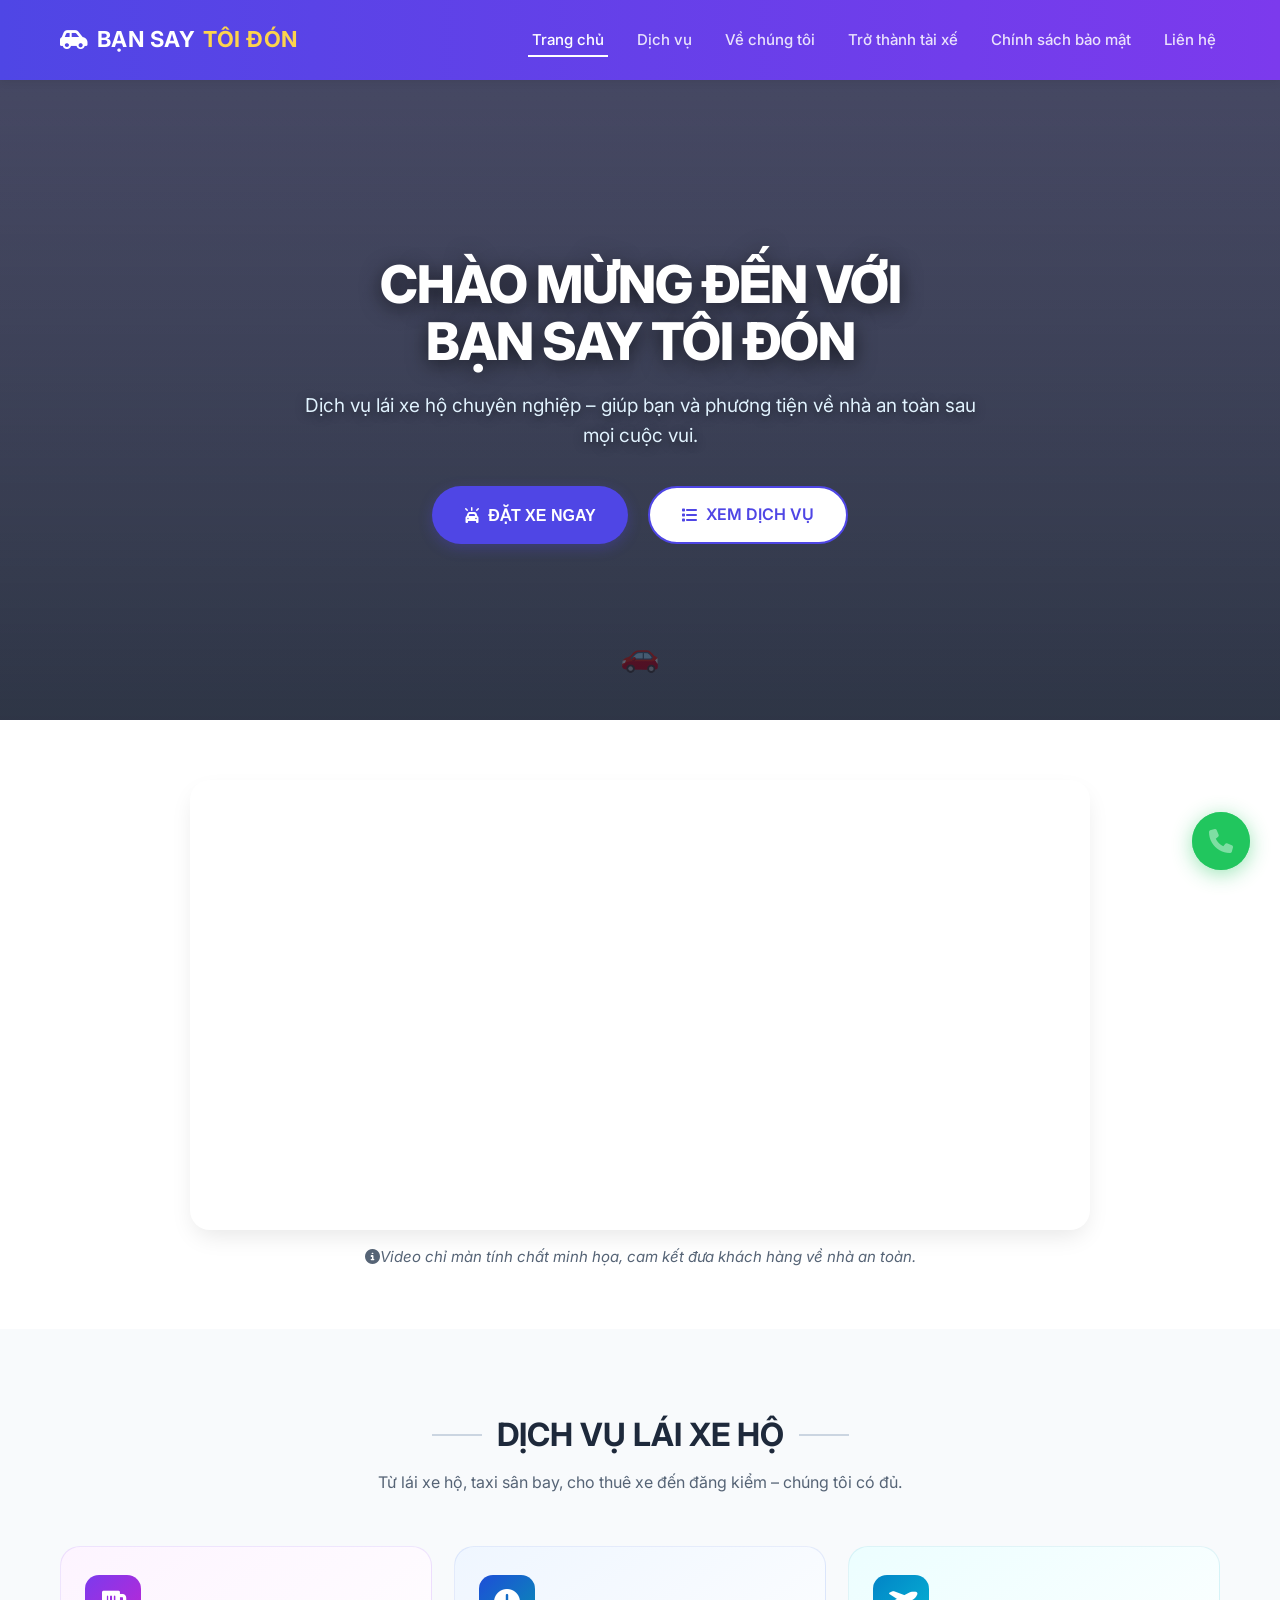
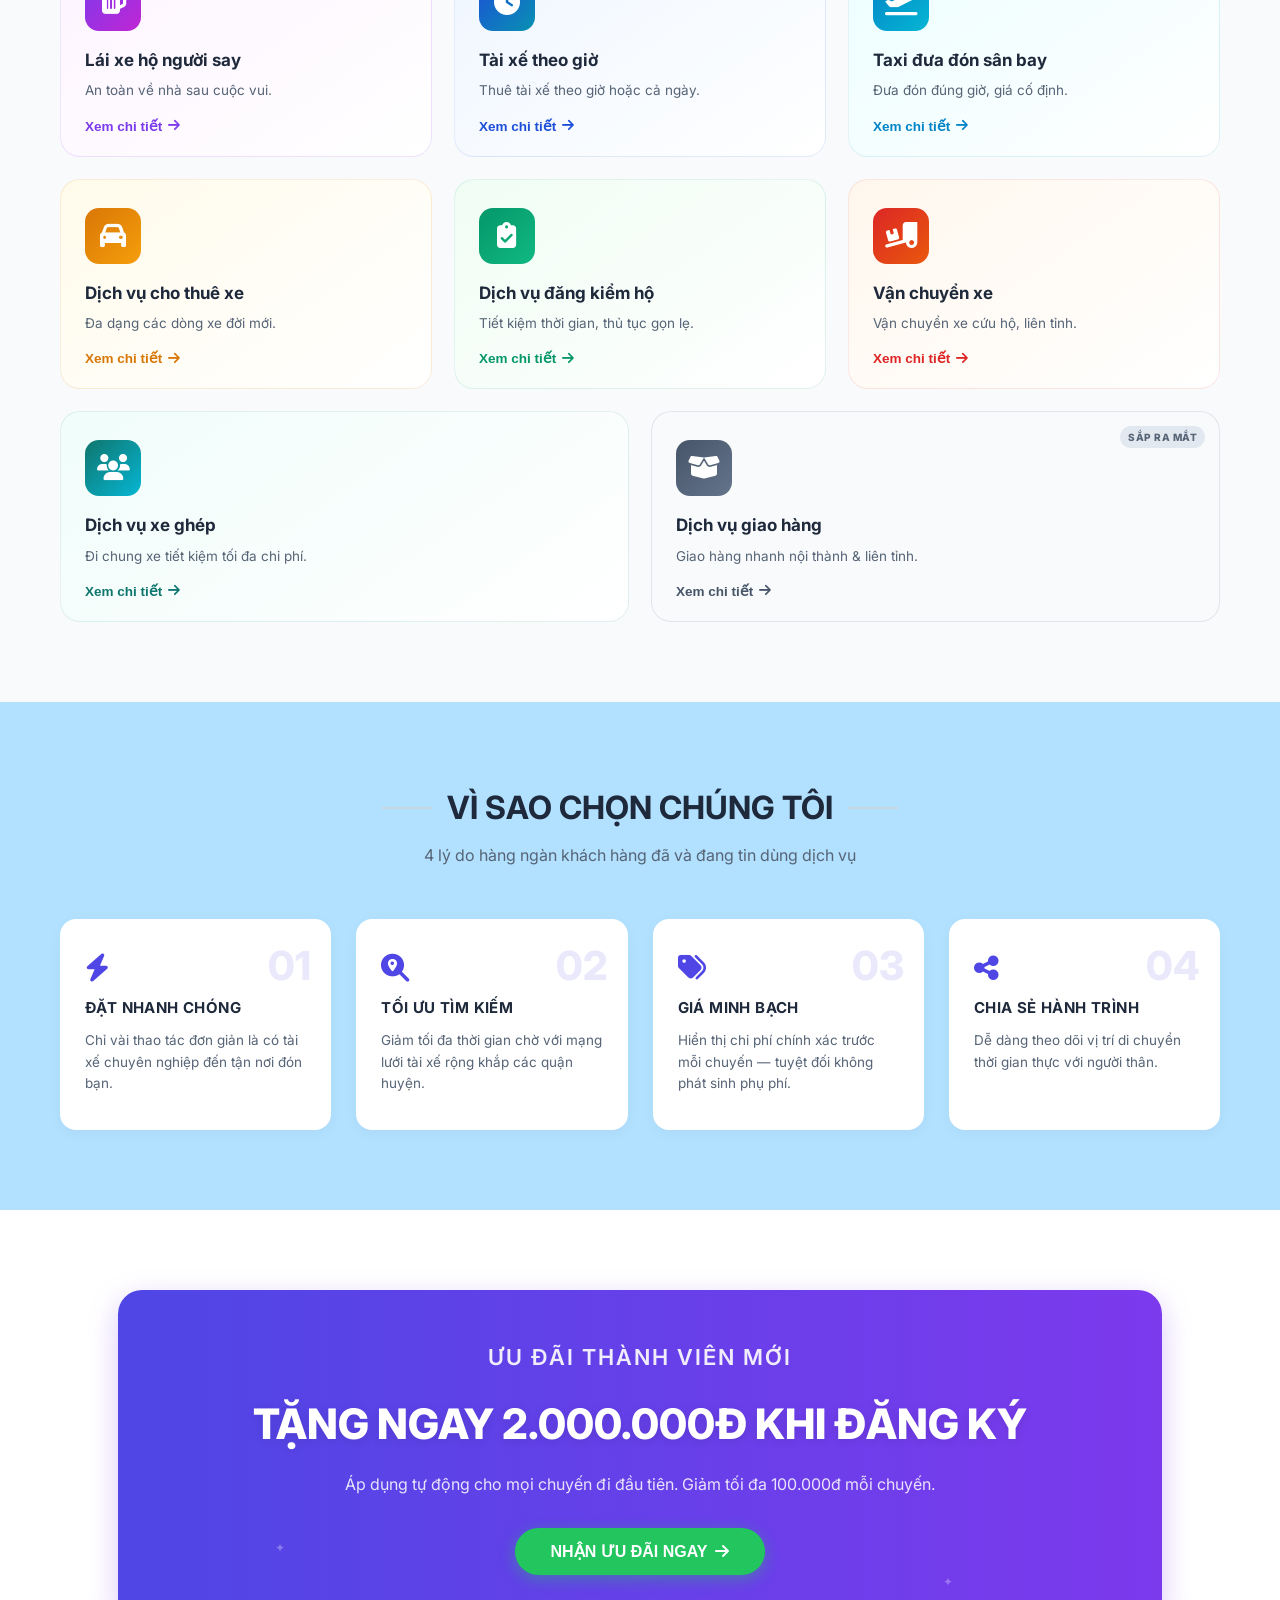
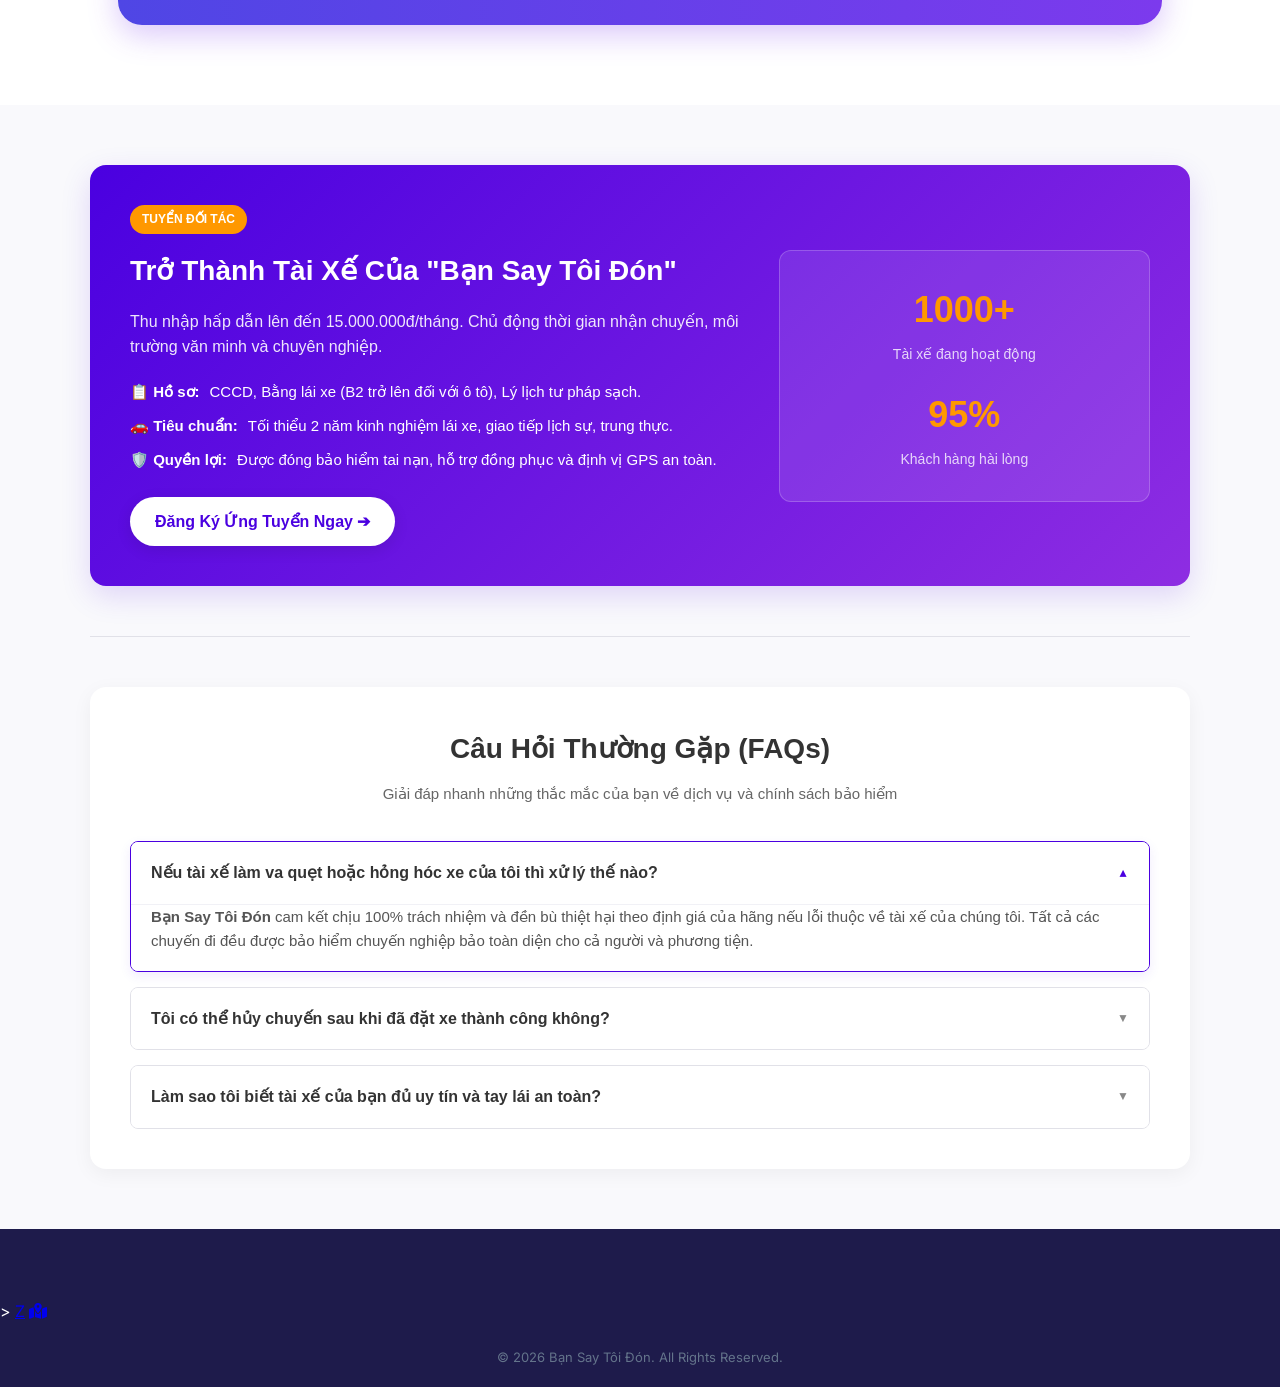
==== commit b38f5ee0: "Merge branch 'main' into phong" ====
--- a/Bansaytoidon/Chính/index.html
+++ b/Bansaytoidon/Chính/index.html
@@ -1,6 +1,6 @@
 <!doctype html>
 <html lang="vi">
-<!--
+  <!--
 ================================================================
 index.html — BẠN SAY TÔI ĐÓN v2.0
 ================================================================
@@ -18,27 +18,39 @@
 ================================================================
 -->
 
-<head>
+  <head>
     <meta charset="UTF-8" />
     <meta name="viewport" content="width=device-width, initial-scale=1.0" />
     <title>Bạn Say Tôi Đón - Dịch vụ lái xe hộ an toàn</title>
-    <meta name="description" content="Dịch vụ lái xe hộ, taxi sân bay, thuê xe, đăng kiểm hộ và vận chuyển xe chuyên nghiệp 24/7." />
-    <meta name="keywords" content="lái xe hộ, người say, tài xế riêng, taxi sân bay, thuê xe" />
+    <meta
+      name="description"
+      content="Dịch vụ lái xe hộ, taxi sân bay, thuê xe, đăng kiểm hộ và vận chuyển xe chuyên nghiệp 24/7."
+    />
+    <meta
+      name="keywords"
+      content="lái xe hộ, người say, tài xế riêng, taxi sân bay, thuê xe"
+    />
 
     <!-- Google Fonts -->
     <link rel="preconnect" href="https://fonts.googleapis.com" />
     <link rel="preconnect" href="https://fonts.gstatic.com" crossorigin />
-    <link href="https://fonts.googleapis.com/css2?family=Inter:wght@300;400;500;600;700;800&display=swap" rel="stylesheet" />
+    <link
+      href="https://fonts.googleapis.com/css2?family=Inter:wght@300;400;500;600;700;800&display=swap"
+      rel="stylesheet"
+    />
 
     <!-- Font Awesome Icons -->
-    <link rel="stylesheet" href="https://cdnjs.cloudflare.com/ajax/libs/font-awesome/6.4.0/css/all.min.css" />
+    <link
+      rel="stylesheet"
+      href="https://cdnjs.cloudflare.com/ajax/libs/font-awesome/6.4.0/css/all.min.css"
+    />
 
     <!-- CSS chính
          style.css dòng 1–end → toàn bộ giao diện -->
     <link rel="stylesheet" href="style.css" />
-</head>
-
-<body>
+  </head>
+
+  <body>
     <!-- ============================================================
          HEADER — Thanh điều hướng cố định
          Chức năng : Menu điều hướng cố định trên đầu trang, gradient tím xanh.
@@ -47,42 +59,46 @@
          JS        : script.js → Khối 1 - toggleMenu() (dòng ~10)
          ============================================================ -->
     <header class="main-header">
-        <div class="header-container">
-            <!-- Logo trái — Thay img/logo.png để cập nhật toàn site -->
-            <a href="#" class="logo">
-                <img src="img/logo.png" alt="Bạn Say Tôi Đón" onerror="
+      <div class="header-container">
+        <!-- Logo trái — Thay img/logo.png để cập nhật toàn site -->
+        <a href="#" class="logo">
+          <img
+            src="img/logo.png"
+            alt="Bạn Say Tôi Đón"
+            onerror="
               this.style.display = 'none';
               this.nextElementSibling.style.display = 'flex';
-            " />
-                <span class="logo-fallback">
+            "
+          />
+          <span class="logo-fallback">
             <i class="fa-solid fa-car-side"></i>
             BẠN SAY <span class="accent-text">TÔI ĐÓN</span>
-                </span>
-            </a>
-
-            <!-- Nút hamburger 3 gạch (chỉ hiện trên mobile)
+          </span>
+        </a>
+
+        <!-- Nút hamburger 3 gạch (chỉ hiện trên mobile)
                  JS: script.js dòng ~12 → menuToggle.addEventListener('click')
                  CSS: style.css dòng ~154 → .menu-toggle, .bar -->
-            <button class="menu-toggle" id="menuToggle" aria-label="Mở/đóng menu">
+        <button class="menu-toggle" id="menuToggle" aria-label="Mở/đóng menu">
           <span class="bar"></span>
           <span class="bar"></span>
           <span class="bar"></span>
         </button>
 
-            <!-- Menu điều hướng chính
+        <!-- Menu điều hướng chính
                  JS: script.js dòng ~12 → toggle class .open
                  CSS: style.css dòng ~118 → .nav-menu, .nav-menu.open -->
-            <nav class="nav-menu" id="navMenu">
-                <ul>
-                    <li><a href="#" class="active">Trang chủ</a></li>
-                    <li><a href="#services">Dịch vụ</a></li>
-                    <li><a href="#about">Về chúng tôi</a></li>
-                    <li><a href="#driver">Trở thành tài xế</a></li>
-                    <li><a href="#privacy">Chính sách bảo mật</a></li>
-                    <li><a href="#contact">Liên hệ</a></li>
-                </ul>
-            </nav>
-        </div>
+        <nav class="nav-menu" id="navMenu">
+          <ul>
+            <li><a href="#" class="active">Trang chủ</a></li>
+            <li><a href="#services">Dịch vụ</a></li>
+            <li><a href="#about">Về chúng tôi</a></li>
+            <li><a href="#driver">Trở thành tài xế</a></li>
+            <li><a href="#privacy">Chính sách bảo mật</a></li>
+            <li><a href="#contact">Liên hệ</a></li>
+          </ul>
+        </nav>
+      </div>
     </header>
 
     <!-- ============================================================
@@ -93,22 +109,23 @@
          JS        : script.js → Khối 3 - openModal (dòng ~55)
          ============================================================ -->
     <section class="hero-section">
-        <div class="hero-overlay"></div>
-        <!-- Overlay tối để chữ nổi -->
-        <div class="hero-content scroll-reveal">
-            <h1>CHÀO MỪNG ĐẾN VỚI<br />BẠN SAY TÔI ĐÓN</h1>
-            <p>
-                Dịch vụ lái xe hộ chuyên nghiệp – giúp bạn và phương tiện về nhà an toàn sau mọi cuộc vui.
-            </p>
-            <div class="hero-buttons">
-                <button class="btn btn-primary open-modal-btn">
-                    <i class="fa-solid fa-car-on"></i> ĐẶT XE NGAY
-                </button>
-                <a href="#services" class="btn btn-secondary">
-                    <i class="fa-solid fa-list"></i> XEM DỊCH VỤ
-                </a>
-            </div>
-        </div>
+      <div class="hero-overlay"></div>
+      <!-- Overlay tối để chữ nổi -->
+      <div class="hero-content scroll-reveal">
+        <h1>CHÀO MỪNG ĐẾN VỚI<br />BẠN SAY TÔI ĐÓN</h1>
+        <p>
+          Dịch vụ lái xe hộ chuyên nghiệp – giúp bạn và phương tiện về nhà an
+          toàn sau mọi cuộc vui.
+        </p>
+        <div class="hero-buttons">
+          <button class="btn btn-primary open-modal-btn">
+            <i class="fa-solid fa-car-on"></i> ĐẶT XE NGAY
+          </button>
+          <a href="#services" class="btn btn-secondary">
+            <i class="fa-solid fa-list"></i> XEM DỊCH VỤ
+          </a>
+        </div>
+      </div>
     </section>
 
     <!-- ============================================================
@@ -118,21 +135,28 @@
          ÐỔI ẢNH  : Thay file img/quytrinh.jpg
          ============================================================ -->
     <section class="process-section">
-        <div class="container">
-            <div class="process-wrapper scroll-reveal">
-                <div class="video-container" id="processVideoContainer">
-                    <video id="processVideo" muted playsinline loop>
-                        <source src="Video/video1.mp4" type="video/mp4">
-                        <!-- Fallback ảnh -->
-                        <img src="img/quytrinh.jpg" alt="Quy trình" class="video-fallback">
-                    </video>
-                    <div id="staticImage" class="static-image hidden">
-                        <img src="img/quytrinh.jpg" alt="Kết quả an toàn">
-                    </div>
-                </div>
-                <p class="caption"><i class="fa-solid fa-circle-info"></i> Quy trình bàn giao xe và đưa khách hàng về nhà an toàn.</p>
-            </div>
-        </div>
+      <div class="container">
+        <div class="process-wrapper scroll-reveal">
+          <div class="video-container" id="processVideoContainer">
+            <video id="processVideo" muted playsinline loop>
+              <source src="Video/video1.mp4" type="video/mp4" />
+              <!-- Fallback ảnh -->
+              <img
+                src="img/quytrinh.jpg"
+                alt="Quy trình"
+                class="video-fallback"
+              />
+            </video>
+            <div id="staticImage" class="static-image hidden">
+              <img src="img/quytrinh.jpg" alt="Kết quả an toàn" />
+            </div>
+          </div>
+          <p class="caption">
+            <i class="fa-solid fa-circle-info"></i>Video chỉ màn tính chất minh
+            họa, cam kết đưa khách hàng về nhà an toàn.
+          </p>
+        </div>
+      </div>
     </section>
 
     <!-- ============================================================
@@ -145,150 +169,153 @@
          JS        : script.js → Khối 5 - openServicePanel() (dòng ~120)
          ============================================================ -->
     <section id="services" class="services-section">
-        <div class="container">
-            <div class="section-header scroll-reveal">
-                <h2 class="section-title">DỊCH VỤ LÁI XE HỘ</h2>
-                <p class="section-subtitle">
-                    Từ lái xe hộ, taxi sân bay, cho thuê xe đến đăng kiểm – chúng tôi có đủ.
-                </p>
-            </div>
-
-            <div class="services-grid">
-                <!-- ── Card 1: Lái xe hộ người say ──
+      <div class="container">
+        <div class="section-header scroll-reveal">
+          <h2 class="section-title">DỊCH VỤ LÁI XE HỘ</h2>
+          <p class="section-subtitle">
+            Từ lái xe hộ, taxi sân bay, cho thuê xe đến đăng kiểm – chúng tôi có
+            đủ.
+          </p>
+        </div>
+
+        <div class="services-grid">
+          <!-- ── Card 1: Lái xe hộ người say ──
                      Chủ đề : Đêm khuya / Bar / Neon đỏ-tím
                      CSS    : .service-card--drunk (dòng ~420)
                      JS     : data-service="drunk" → openServicePanel('drunk') -->
-                <div class="service-card service-card--drunk scroll-reveal">
-                    <div class="card-glow"></div>
-                    <div class="service-icon">
-                        <i class="fa-solid fa-beer-mug-empty"></i>
-                    </div>
-                    <div class="service-card-body">
-                        <h3>Lái xe hộ người say</h3>
-                        <p>An toàn về nhà sau cuộc vui.</p>
-                    </div>
-                    <!-- Nút mở panel chi tiết — JS Khối 5 -->
-                    <button class="more-link" data-service="drunk">
+          <div class="service-card service-card--drunk scroll-reveal">
+            <div class="card-glow"></div>
+            <div class="service-icon">
+              <i class="fa-solid fa-beer-mug-empty"></i>
+            </div>
+            <div class="service-card-body">
+              <h3>Lái xe hộ người say</h3>
+              <p>An toàn về nhà sau cuộc vui.</p>
+            </div>
+            <!-- Nút mở panel chi tiết — JS Khối 5 -->
+            <button class="more-link" data-service="drunk">
               Xem chi tiết <i class="fa-solid fa-arrow-right"></i>
             </button>
-                </div>
-
-                <!-- ── Card 2: Tài xế theo giờ ──
+          </div>
+
+          <!-- ── Card 2: Tài xế theo giờ ──
                      Chủ đề : Văn phòng / Lịch trình / Xanh dương -->
-                <div class="service-card service-card--hourly scroll-reveal">
-                    <div class="card-glow"></div>
-                    <div class="service-icon">
-                        <i class="fa-solid fa-clock"></i>
-                    </div>
-                    <div class="service-card-body">
-                        <h3>Tài xế theo giờ</h3>
-                        <p>Thuê tài xế theo giờ hoặc cả ngày.</p>
-                    </div>
-                    <button class="more-link" data-service="hourly">
+          <div class="service-card service-card--hourly scroll-reveal">
+            <div class="card-glow"></div>
+            <div class="service-icon">
+              <i class="fa-solid fa-clock"></i>
+            </div>
+            <div class="service-card-body">
+              <h3>Tài xế theo giờ</h3>
+              <p>Thuê tài xế theo giờ hoặc cả ngày.</p>
+            </div>
+            <button class="more-link" data-service="hourly">
               Xem chi tiết <i class="fa-solid fa-arrow-right"></i>
             </button>
-                </div>
-
-                <!-- ── Card 3: Taxi sân bay ──
+          </div>
+
+          <!-- ── Card 3: Taxi sân bay ──
                      Chủ đề : Bầu trời / Bay / Xanh da trời -->
-                <div class="service-card service-card--airport scroll-reveal">
-                    <div class="card-glow"></div>
-                    <div class="service-icon">
-                        <i class="fa-solid fa-plane-departure"></i>
-                    </div>
-                    <div class="service-card-body">
-                        <h3>Taxi đưa đón sân bay</h3>
-                        <p>Đưa đón đúng giờ, giá cố định.</p>
-                    </div>
-                    <button class="more-link" data-service="airport">
+          <div class="service-card service-card--airport scroll-reveal">
+            <div class="card-glow"></div>
+            <div class="service-icon">
+              <i class="fa-solid fa-plane-departure"></i>
+            </div>
+            <div class="service-card-body">
+              <h3>Taxi đưa đón sân bay</h3>
+              <p>Đưa đón đúng giờ, giá cố định.</p>
+            </div>
+            <button class="more-link" data-service="airport">
               Xem chi tiết <i class="fa-solid fa-arrow-right"></i>
             </button>
-                </div>
-
-                <!-- ── Card 4: Cho thuê xe ──
+          </div>
+
+          <!-- ── Card 4: Cho thuê xe ──
                      Chủ đề : Lái thử / Tự do / Cam vàng -->
-                <div class="service-card service-card--rental scroll-reveal">
-                    <div class="card-glow"></div>
-                    <div class="service-icon">
-                        <i class="fa-solid fa-car"></i>
-                    </div>
-                    <div class="service-card-body">
-                        <h3>Dịch vụ cho thuê xe</h3>
-                        <p>Đa dạng các dòng xe đời mới.</p>
-                    </div>
-                    <button class="more-link" data-service="rental">
+          <div class="service-card service-card--rental scroll-reveal">
+            <div class="card-glow"></div>
+            <div class="service-icon">
+              <i class="fa-solid fa-car"></i>
+            </div>
+            <div class="service-card-body">
+              <h3>Dịch vụ cho thuê xe</h3>
+              <p>Đa dạng các dòng xe đời mới.</p>
+            </div>
+            <button class="more-link" data-service="rental">
               Xem chi tiết <i class="fa-solid fa-arrow-right"></i>
             </button>
-                </div>
-
-                <!-- ── Card 5: Đăng kiểm hộ ──
+          </div>
+
+          <!-- ── Card 5: Đăng kiểm hộ ──
                      Chủ đề : Văn phòng / Công vụ / Xanh lá -->
-                <div class="service-card service-card--inspection scroll-reveal">
-                    <div class="card-glow"></div>
-                    <div class="service-icon">
-                        <i class="fa-solid fa-clipboard-check"></i>
-                    </div>
-                    <div class="service-card-body">
-                        <h3>Dịch vụ đăng kiểm hộ</h3>
-                        <p>Tiết kiệm thời gian, thủ tục gọn lẹ.</p>
-                    </div>
-                    <button class="more-link" data-service="inspection">
+          <div class="service-card service-card--inspection scroll-reveal">
+            <div class="card-glow"></div>
+            <div class="service-icon">
+              <i class="fa-solid fa-clipboard-check"></i>
+            </div>
+            <div class="service-card-body">
+              <h3>Dịch vụ đăng kiểm hộ</h3>
+              <p>Tiết kiệm thời gian, thủ tục gọn lẹ.</p>
+            </div>
+            <button class="more-link" data-service="inspection">
               Xem chi tiết <i class="fa-solid fa-arrow-right"></i>
             </button>
-                </div>
-
-                <!-- ── Card 6: Vận chuyển xe ──
+          </div>
+
+          <!-- ── Card 6: Vận chuyển xe ──
                      Chủ đề : Đường cao tốc / Liên tỉnh / Cam đỏ -->
-                <div class="service-card service-card--transport scroll-reveal">
-                    <div class="card-glow"></div>
-                    <div class="service-icon">
-                        <i class="fa-solid fa-truck-ramp-box"></i>
-                    </div>
-                    <div class="service-card-body">
-                        <h3>Vận chuyển xe</h3>
-                        <p>Vận chuyển xe cứu hộ, liên tỉnh.</p>
-                    </div>
-                    <button class="more-link" data-service="transport">
+          <div class="service-card service-card--transport scroll-reveal">
+            <div class="card-glow"></div>
+            <div class="service-icon">
+              <i class="fa-solid fa-truck-ramp-box"></i>
+            </div>
+            <div class="service-card-body">
+              <h3>Vận chuyển xe</h3>
+              <p>Vận chuyển xe cứu hộ, liên tỉnh.</p>
+            </div>
+            <button class="more-link" data-service="transport">
               Xem chi tiết <i class="fa-solid fa-arrow-right"></i>
             </button>
-                </div>
-
-                <!-- ── Card 7: Xe ghép ──
+          </div>
+
+          <!-- ── Card 7: Xe ghép ──
                      Chủ đề : Cộng đồng / Tiết kiệm / Xanh cyan -->
-                <div class="service-card service-card--carpool scroll-reveal">
-                    <div class="card-glow"></div>
-                    <div class="service-icon">
-                        <i class="fa-solid fa-users"></i>
-                    </div>
-                    <div class="service-card-body">
-                        <h3>Dịch vụ xe ghép</h3>
-                        <p>Đi chung xe tiết kiệm tối đa chi phí.</p>
-                    </div>
-                    <button class="more-link" data-service="carpool">
+          <div class="service-card service-card--carpool scroll-reveal">
+            <div class="card-glow"></div>
+            <div class="service-icon">
+              <i class="fa-solid fa-users"></i>
+            </div>
+            <div class="service-card-body">
+              <h3>Dịch vụ xe ghép</h3>
+              <p>Đi chung xe tiết kiệm tối đa chi phí.</p>
+            </div>
+            <button class="more-link" data-service="carpool">
               Xem chi tiết <i class="fa-solid fa-arrow-right"></i>
             </button>
-                </div>
-
-                <!-- ── Card 8: Giao hàng (Sắp ra mắt) ──
+          </div>
+
+          <!-- ── Card 8: Giao hàng (Sắp ra mắt) ──
                      Chủ đề : Bưu kiện / Giao hàng / Xám -->
-                <div class="service-card service-card--delivery coming-soon scroll-reveal">
-                    <div class="card-glow"></div>
-                    <div class="coming-soon-badge">SẮP RA MẮT</div>
-                    <div class="service-icon">
-                        <i class="fa-solid fa-box-open"></i>
-                    </div>
-                    <div class="service-card-body">
-                        <h3>Dịch vụ giao hàng</h3>
-                        <p>Giao hàng nhanh nội thành & liên tỉnh.</p>
-                    </div>
-                    <button class="more-link" data-service="delivery">
+          <div
+            class="service-card service-card--delivery coming-soon scroll-reveal"
+          >
+            <div class="card-glow"></div>
+            <div class="coming-soon-badge">SẮP RA MẮT</div>
+            <div class="service-icon">
+              <i class="fa-solid fa-box-open"></i>
+            </div>
+            <div class="service-card-body">
+              <h3>Dịch vụ giao hàng</h3>
+              <p>Giao hàng nhanh nội thành & liên tỉnh.</p>
+            </div>
+            <button class="more-link" data-service="delivery">
               Xem chi tiết <i class="fa-solid fa-arrow-right"></i>
             </button>
-                </div>
-            </div>
-            <!-- /.services-grid -->
-        </div>
-        <!-- /.container -->
+          </div>
+        </div>
+        <!-- /.services-grid -->
+      </div>
+      <!-- /.container -->
     </section>
     <!-- /#services -->
 
@@ -298,48 +325,51 @@
          CSS       : style.css → .why-choose-us (dòng ~410)
          ============================================================ -->
     <section id="about" class="why-choose-us">
-        <div class="container">
-            <div class="section-header scroll-reveal">
-                <h2 class="section-title">VÌ SAO CHỌN CHÚNG TÔI</h2>
-                <p class="section-subtitle">
-                    4 lý do hàng ngàn khách hàng đã và đang tin dùng dịch vụ
-                </p>
-            </div>
-            <div class="why-grid">
-                <div class="why-card scroll-reveal">
-                    <span class="why-number">01</span>
-                    <i class="fa-solid fa-bolt why-icon"></i>
-                    <h3>ĐẶT NHANH CHÓNG</h3>
-                    <p>
-                        Chỉ vài thao tác đơn giản là có tài xế chuyên nghiệp đến tận nơi đón bạn.
-                    </p>
-                </div>
-                <div class="why-card scroll-reveal">
-                    <span class="why-number">02</span>
-                    <i class="fa-solid fa-magnifying-glass-location why-icon"></i>
-                    <h3>TỐI ƯU TÌM KIẾM</h3>
-                    <p>
-                        Giảm tối đa thời gian chờ với mạng lưới tài xế rộng khắp các quận huyện.
-                    </p>
-                </div>
-                <div class="why-card scroll-reveal">
-                    <span class="why-number">03</span>
-                    <i class="fa-solid fa-tags why-icon"></i>
-                    <h3>GIÁ MINH BẠCH</h3>
-                    <p>
-                        Hiển thị chi phí chính xác trước mỗi chuyến — tuyệt đối không phát sinh phụ phí.
-                    </p>
-                </div>
-                <div class="why-card scroll-reveal">
-                    <span class="why-number">04</span>
-                    <i class="fa-solid fa-share-nodes why-icon"></i>
-                    <h3>CHIA SẺ HÀNH TRÌNH</h3>
-                    <p>
-                        Dễ dàng theo dõi vị trí di chuyển thời gian thực với người thân.
-                    </p>
-                </div>
-            </div>
-        </div>
+      <div class="container">
+        <div class="section-header scroll-reveal">
+          <h2 class="section-title">VÌ SAO CHỌN CHÚNG TÔI</h2>
+          <p class="section-subtitle">
+            4 lý do hàng ngàn khách hàng đã và đang tin dùng dịch vụ
+          </p>
+        </div>
+        <div class="why-grid">
+          <div class="why-card scroll-reveal">
+            <span class="why-number">01</span>
+            <i class="fa-solid fa-bolt why-icon"></i>
+            <h3>ĐẶT NHANH CHÓNG</h3>
+            <p>
+              Chỉ vài thao tác đơn giản là có tài xế chuyên nghiệp đến tận nơi
+              đón bạn.
+            </p>
+          </div>
+          <div class="why-card scroll-reveal">
+            <span class="why-number">02</span>
+            <i class="fa-solid fa-magnifying-glass-location why-icon"></i>
+            <h3>TỐI ƯU TÌM KIẾM</h3>
+            <p>
+              Giảm tối đa thời gian chờ với mạng lưới tài xế rộng khắp các quận
+              huyện.
+            </p>
+          </div>
+          <div class="why-card scroll-reveal">
+            <span class="why-number">03</span>
+            <i class="fa-solid fa-tags why-icon"></i>
+            <h3>GIÁ MINH BẠCH</h3>
+            <p>
+              Hiển thị chi phí chính xác trước mỗi chuyến — tuyệt đối không phát
+              sinh phụ phí.
+            </p>
+          </div>
+          <div class="why-card scroll-reveal">
+            <span class="why-number">04</span>
+            <i class="fa-solid fa-share-nodes why-icon"></i>
+            <h3>CHIA SẺ HÀNH TRÌNH</h3>
+            <p>
+              Dễ dàng theo dõi vị trí di chuyển thời gian thực với người thân.
+            </p>
+          </div>
+        </div>
+      </div>
     </section>
 
     <!-- ============================================================
@@ -349,20 +379,128 @@
          JS        : script.js → Khối 3 - open-modal-btn
          ============================================================ -->
     <section class="promo-section">
-        <div class="container">
-            <div class="promo-banner scroll-reveal">
-                <div class="promo-particles"></div>
-                <h2>ƯU ĐÃI THÀNH VIÊN MỚI</h2>
-                <div class="promo-highlight">TẶNG NGAY 2.000.000Đ KHI ĐĂNG KÝ</div>
-                <p class="promo-desc">
-                    Áp dụng tự động cho mọi chuyến đi đầu tiên. Giảm tối đa 100.000đ mỗi chuyến.
-                </p>
-                <!-- Nút mở modal — JS Khối 3 -->
-                <button class="btn btn-promo open-modal-btn">
+      <div class="container">
+        <div class="promo-banner scroll-reveal">
+          <div class="promo-particles"></div>
+          <h2>ƯU ĐÃI THÀNH VIÊN MỚI</h2>
+          <div class="promo-highlight">TẶNG NGAY 2.000.000Đ KHI ĐĂNG KÝ</div>
+          <p class="promo-desc">
+            Áp dụng tự động cho mọi chuyến đi đầu tiên. Giảm tối đa 100.000đ mỗi
+            chuyến.
+          </p>
+          <!-- Nút mở modal — JS Khối 3 -->
+          <button class="btn btn-promo open-modal-btn">
             NHẬN ƯU ĐÃI NGAY <i class="fa-solid fa-arrow-right"></i>
           </button>
-            </div>
-        </div>
+        </div>
+      </div>
+    </section>
+
+    <!-- ============================================================
+         SECTION THÔNG TIN BỔ SUNG — Tuyển tài xế, FAQs, chính sách bảo hiểm
+         CSS: style.css → .additional-info-section (dòng ~950)
+         JS: script.js → Khối 5 — logic hiển thị FAQs
+         ============================================================ -->
+
+    <section class="additional-info-section">
+      <div class="info-container">
+        <div class="driver-recruitment-box">
+          <div class="recruitment-content">
+            <span class="badge">Tuyển Đối Tác</span>
+            <h2>Trở Thành Tài Xế Của "Bạn Say Tôi Đón"</h2>
+            <p>
+              Thu nhập hấp dẫn lên đến 15.000.000đ/tháng. Chủ động thời gian
+              nhận chuyến, môi trường văn minh và chuyên nghiệp.
+            </p>
+
+            <ul class="requirements-list">
+              <li>
+                <strong>📋 Hồ sơ:</strong> CCCD, Bằng lái xe (B2 trở lên đối với
+                ô tô), Lý lịch tư pháp sạch.
+              </li>
+              <li>
+                <strong>🚗 Tiêu chuẩn:</strong> Tối thiểu 2 năm kinh nghiệm lái
+                xe, giao tiếp lịch sự, trung thực.
+              </li>
+              <li>
+                <strong>🛡️ Quyền lợi:</strong> Được đóng bảo hiểm tai nạn, hỗ
+                trợ đồng phục và định vị GPS an toàn.
+              </li>
+            </ul>
+            <a href="#tuyen-dung" class="btn-register"
+              >Đăng Ký Ứng Tuyển Ngay ➔</a
+            >
+          </div>
+          <div class="recruitment-stats">
+            <div class="stat-item">
+              <h3>1000+</h3>
+              <p>Tài xế đang hoạt động</p>
+            </div>
+            <div class="stat-item">
+              <h3>95%</h3>
+              <p>Khách hàng hài lòng</p>
+            </div>
+          </div>
+        </div>
+
+        <hr class="section-divider" />
+
+        <div class="faq-box">
+          <div class="faq-header">
+            <h2>Câu Hỏi Thường Gặp (FAQs)</h2>
+            <p>
+              Giải đáp nhanh những thắc mắc của bạn về dịch vụ và chính sách bảo
+              hiểm
+            </p>
+          </div>
+
+          <div class="faq-wrapper">
+            <details class="faq-item" open>
+              <summary class="faq-question">
+                Nếu tài xế làm va quẹt hoặc hỏng hóc xe của tôi thì xử lý thế
+                nào?
+              </summary>
+              <div class="faq-answer">
+                <p>
+                  <strong>Bạn Say Tôi Đón</strong> cam kết chịu 100% trách nhiệm
+                  và đền bù thiệt hại theo định giá của hãng nếu lỗi thuộc về
+                  tài xế của chúng tôi. Tất cả các chuyến đi đều được bảo hiểm
+                  chuyến nghiệp bảo toàn diện cho cả người và phương tiện.
+                </p>
+              </div>
+            </details>
+
+            <details class="faq-item">
+              <summary class="faq-question">
+                Tôi có thể hủy chuyến sau khi đã đặt xe thành công không?
+              </summary>
+              <div class="faq-answer">
+                <p>
+                  Bạn hoàn toàn có thể hủy chuyến
+                  <strong>miễn phí</strong> trong vòng 5 phút đầu tiên kể từ khi
+                  tài xế nhận lịch. Nếu hủy muộn hơn khi tài xế đã di chuyển đến
+                  gần, hệ thống có thể áp dụng mức phí hủy chuyến nhỏ (khoảng
+                  20.000đ) để hỗ trợ xăng xe cho tài xế.
+                </p>
+              </div>
+            </details>
+
+            <details class="faq-item">
+              <summary class="faq-question">
+                Làm sao tôi biết tài xế của bạn đủ uy tín và tay lái an toàn?
+              </summary>
+              <div class="faq-answer">
+                <p>
+                  100% tài xế của hệ thống đều phải trải qua 3 vòng kiểm duyệt
+                  khắt khe: Kiểm tra hồ sơ tư pháp cá nhân, kiểm tra tay lái
+                  thực tế (sa hình và đường trường), và khóa đào tạo văn hóa ứng
+                  xử với khách hàng say xỉn.
+                </p>
+              </div>
+            </details>
+          </div>
+        </div>
+      </div>
     </section>
 
     <!-- ============================================================
@@ -372,54 +510,18 @@
          ÐỔI HOTLINE : Tìm "1900 xxxx" trong footer này
          ============================================================ -->
     <footer class="main-footer">
-        <div class="container footer-grid">
-            <div class="footer-column">
-                <h3>DỊCH VỤ</h3>
-                
-                <ul>
-                    <li><a href="#services">Lái xe hộ người say</a></li>
-                    <li><a href="#services">Tài xế theo giờ</a></li>
-                    <li><a href="#services">Taxi sân bay</a></li>
-                    <li><a href="#services">Cho thuê xe</a></li>
-                    <li><a href="#services">Đăng kiểm hộ</a></li>
-                    <li><a href="#services">Vận chuyển xe</a></li>
-                    <li><a href="#services">Xe ghép</a></li>
-                </ul>
-            </div>
-            <div class="footer-column" id="driver">
-                <h3>THÔNG TIN</h3>
-                <ul>
-                    <li><a href="#about">Về chúng tôi</a></li>
-                    <li><a href="#privacy">Chính sách bảo mật</a></li>
-                    <li><a href="#privacy">Điều khoản sử dụng</a></li>
-                    <li><a href="#driver">Tuyển tài xế đối tác</a></li>
-                </ul>
-            </div>
-            <div class="footer-column" id="contact">
-                <h3>LIÊN HỆ</h3>
-                <ul class="contact-info">
-                    <!-- ĐỔI HOTLINE TẠI ĐÂY -->
-                    <li>
-                        <i class="fa-solid fa-phone"></i> Hotline:
-                        <strong>1900 xxxx</strong>
-                    </li>
-                    <li>
-                        <i class="fa-solid fa-envelope"></i> support@bansaytoidon.vn
-                    </li>
-                    <li><i class="fa-solid fa-location-dot"></i> Hà Nội, Việt Nam</li>
-                </ul>
-                <div class="social-links">
-                    <a href="#" aria-label="Facebook"><i class="fa-brands fa-facebook"></i
+
             ></a>
-                    <a href="#" aria-label="Zalo" class="zalo-icon">Z</a>
-                    <a href="#" aria-label="Google Maps"><i class="fa-solid fa-map-location-dot"></i
+            <a href="#" aria-label="Zalo" class="zalo-icon">Z</a>
+            <a href="#" aria-label="Google Maps"
+              ><i class="fa-solid fa-map-location-dot"></i
             ></a>
-                </div>
-            </div>
-        </div>
-        <div class="footer-bottom">
-            <p>&copy; 2026 Bạn Say Tôi Đón. All Rights Reserved.</p>
-        </div>
+          </div>
+        </div>
+      </div>
+      <div class="footer-bottom">
+        <p>&copy; 2026 Bạn Say Tôi Đón. All Rights Reserved.</p>
+      </div>
     </footer>
 
     <!-- ============================================================
@@ -430,11 +532,16 @@
          CSS       : style.css → .floating-call-btn (dòng ~600+)
          ĐỔI SỐ   : Thay href="tel:19000000" bằng số thật
          ============================================================ -->
-    <a href="tel:19000000" class="floating-call-btn" id="floatingCallBtn" aria-label="Gọi ngay hotline Bạn Say Tôi Đón">
-        <span class="pulse-ring"></span>
-        <span class="pulse-ring delay"></span>
-        <i class="fa-solid fa-phone"></i>
-        <span class="call-tooltip">1900 xxxx — Gọi ngay!</span>
+    <a
+      href="tel:19000000"
+      class="floating-call-btn"
+      id="floatingCallBtn"
+      aria-label="Gọi ngay hotline Bạn Say Tôi Đón"
+    >
+      <span class="pulse-ring"></span>
+      <span class="pulse-ring delay"></span>
+      <i class="fa-solid fa-phone"></i>
+      <span class="call-tooltip">1900 xxxx — Gọi ngay!</span>
     </a>
 
     <!-- ============================================================
@@ -451,453 +558,483 @@
     <!-- ── Panel 1: Lái xe hộ người say ──
          Chủ đề: Đêm neon / Bar / Gradient tím đỏ
          CSS: .service-panel.panel--drunk -->
-    <div class="service-panel panel--drunk" id="panel-drunk" role="dialog" aria-label="Chi tiết lái xe hộ">
-        <div class="panel-header">
-            <button class="panel-close" aria-label="Đóng">
+    <div
+      class="service-panel panel--drunk"
+      id="panel-drunk"
+      role="dialog"
+      aria-label="Chi tiết lái xe hộ"
+    >
+      <div class="panel-header">
+        <button class="panel-close" aria-label="Đóng">
           <i class="fa-solid fa-xmark"></i>
         </button>
-            <div class="panel-hero-icon">
-                <i class="fa-solid fa-beer-mug-empty"></i>
-            </div>
-            <h2>Lái Xe Hộ Người Say</h2>
-            <p>An toàn về nhà sau cuộc vui — 24/7</p>
-        </div>
-        <div class="panel-body">
-            <div class="panel-intro">
-                <p>
-                    Sau buổi tiệc hay cuộc vui, đừng để rủi ro xảy ra. Tài xế chuyên nghiệp đến <strong>tận nơi</strong>, lái
-                    <strong>xe của bạn</strong>, đưa bạn về nhà an toàn.
-                </p>
-            </div>
-            <div class="panel-steps">
-                <h4><i class="fa-solid fa-list-check"></i> Quy trình</h4>
-                <div class="step-item">
-                    <span class="sn">1</span><span>Đặt xe qua app / hotline</span>
-                </div>
-                <div class="step-item">
-                    <span class="sn">2</span
+        <div class="panel-hero-icon">
+          <i class="fa-solid fa-beer-mug-empty"></i>
+        </div>
+        <h2>Lái Xe Hộ Người Say</h2>
+        <p>An toàn về nhà sau cuộc vui — 24/7</p>
+      </div>
+      <div class="panel-body">
+        <div class="panel-intro">
+          <p>
+            Sau buổi tiệc hay cuộc vui, đừng để rủi ro xảy ra. Tài xế chuyên
+            nghiệp đến <strong>tận nơi</strong>, lái
+            <strong>xe của bạn</strong>, đưa bạn về nhà an toàn.
+          </p>
+        </div>
+        <div class="panel-steps">
+          <h4><i class="fa-solid fa-list-check"></i> Quy trình</h4>
+          <div class="step-item">
+            <span class="sn">1</span><span>Đặt xe qua app / hotline</span>
+          </div>
+          <div class="step-item">
+            <span class="sn">2</span
             ><span>Tài xế xác nhận & đến điểm đón trong 10–15 phút</span>
-                </div>
-                <div class="step-item">
-                    <span class="sn">3</span
+          </div>
+          <div class="step-item">
+            <span class="sn">3</span
             ><span>Xác nhận xe, bàn giao chìa khóa & lên đường</span>
-                </div>
-                <div class="step-item">
-                    <span class="sn">4</span
+          </div>
+          <div class="step-item">
+            <span class="sn">4</span
             ><span>Về đến nhà an toàn, thanh toán linh hoạt</span>
-                </div>
-            </div>
-            <div class="panel-price">
-                <h4><i class="fa-solid fa-tag"></i> Bảng giá tham khảo</h4>
-                <table class="price-tbl">
-                    <tr>
-                        <td>Dưới 5 km</td>
-                        <td><strong>120.000đ</strong></td>
-                    </tr>
-                    <tr>
-                        <td>5 – 10 km</td>
-                        <td><strong>180.000đ</strong></td>
-                    </tr>
-                    <tr>
-                        <td>10 – 20 km</td>
-                        <td><strong>300.000đ</strong></td>
-                    </tr>
-                    <tr>
-                        <td>Trên 20 km</td>
-                        <td><strong>Liên hệ</strong></td>
-                    </tr>
-                </table>
-            </div>
-            <!-- Nút mở modal đặt xe trực tiếp từ panel -->
-            <button class="btn btn-panel-book open-modal-btn">
+          </div>
+        </div>
+        <div class="panel-price">
+          <h4><i class="fa-solid fa-tag"></i> Bảng giá tham khảo</h4>
+          <table class="price-tbl">
+            <tr>
+              <td>Dưới 5 km</td>
+              <td><strong>120.000đ</strong></td>
+            </tr>
+            <tr>
+              <td>5 – 10 km</td>
+              <td><strong>180.000đ</strong></td>
+            </tr>
+            <tr>
+              <td>10 – 20 km</td>
+              <td><strong>300.000đ</strong></td>
+            </tr>
+            <tr>
+              <td>Trên 20 km</td>
+              <td><strong>Liên hệ</strong></td>
+            </tr>
+          </table>
+        </div>
+        <!-- Nút mở modal đặt xe trực tiếp từ panel -->
+        <button class="btn btn-panel-book open-modal-btn">
           <i class="fa-solid fa-calendar-check"></i> ĐẶT NGAY
         </button>
-        </div>
+      </div>
     </div>
 
     <!-- ── Panel 2: Tài xế theo giờ ──
          Chủ đề: Văn phòng / Lịch trình / Xanh biển -->
     <div class="service-panel panel--hourly" id="panel-hourly" role="dialog">
-        <div class="panel-header">
-            <button class="panel-close"><i class="fa-solid fa-xmark"></i></button>
-            <div class="panel-hero-icon"><i class="fa-solid fa-clock"></i></div>
-            <h2>Tài Xế Theo Giờ</h2>
-            <p>Chủ động lịch trình, không lo lái xe</p>
-        </div>
-        <div class="panel-body">
-            <div class="panel-intro">
-                <p>
-                    Thuê tài xế riêng theo giờ hoặc cả ngày. Phù hợp cho công tác, đón tiếp đối tác, đi mua sắm, sự kiện.
-                </p>
-            </div>
-            <div class="panel-steps">
-                <h4><i class="fa-solid fa-list-check"></i> Quy trình</h4>
-                <div class="step-item">
-                    <span class="sn">1</span
+      <div class="panel-header">
+        <button class="panel-close"><i class="fa-solid fa-xmark"></i></button>
+        <div class="panel-hero-icon"><i class="fa-solid fa-clock"></i></div>
+        <h2>Tài Xế Theo Giờ</h2>
+        <p>Chủ động lịch trình, không lo lái xe</p>
+      </div>
+      <div class="panel-body">
+        <div class="panel-intro">
+          <p>
+            Thuê tài xế riêng theo giờ hoặc cả ngày. Phù hợp cho công tác, đón
+            tiếp đối tác, đi mua sắm, sự kiện.
+          </p>
+        </div>
+        <div class="panel-steps">
+          <h4><i class="fa-solid fa-list-check"></i> Quy trình</h4>
+          <div class="step-item">
+            <span class="sn">1</span
             ><span>Đặt lịch trước tối thiểu 30 phút</span>
-                </div>
-                <div class="step-item">
-                    <span class="sn">2</span
+          </div>
+          <div class="step-item">
+            <span class="sn">2</span
             ><span>Tài xế đến đúng giờ, xe sạch sẽ</span>
-                </div>
-                <div class="step-item">
-                    <span class="sn">3</span
+          </div>
+          <div class="step-item">
+            <span class="sn">3</span
             ><span>Đưa đón theo lịch trình của bạn</span>
-                </div>
-                <div class="step-item">
-                    <span class="sn">4</span><span>Thanh toán theo số giờ thực tế</span>
-                </div>
-            </div>
-            <div class="panel-price">
-                <h4><i class="fa-solid fa-tag"></i> Bảng giá</h4>
-                <table class="price-tbl">
-                    <tr>
-                        <td>2 tiếng</td>
-                        <td><strong>300.000đ</strong></td>
-                    </tr>
-                    <tr>
-                        <td>4 tiếng</td>
-                        <td><strong>550.000đ</strong></td>
-                    </tr>
-                    <tr>
-                        <td>Cả ngày (8h)</td>
-                        <td><strong>950.000đ</strong></td>
-                    </tr>
-                    <tr>
-                        <td>Giờ phát sinh</td>
-                        <td><strong>+120.000đ/h</strong></td>
-                    </tr>
-                </table>
-            </div>
-            <button class="btn btn-panel-book" onclick="openHourlyModal()">
+          </div>
+          <div class="step-item">
+            <span class="sn">4</span><span>Thanh toán theo số giờ thực tế</span>
+          </div>
+        </div>
+        <div class="panel-price">
+          <h4><i class="fa-solid fa-tag"></i> Bảng giá</h4>
+          <table class="price-tbl">
+            <tr>
+              <td>2 tiếng</td>
+              <td><strong>300.000đ</strong></td>
+            </tr>
+            <tr>
+              <td>4 tiếng</td>
+              <td><strong>550.000đ</strong></td>
+            </tr>
+            <tr>
+              <td>Cả ngày (8h)</td>
+              <td><strong>950.000đ</strong></td>
+            </tr>
+            <tr>
+              <td>Giờ phát sinh</td>
+              <td><strong>+120.000đ/h</strong></td>
+            </tr>
+          </table>
+        </div>
+        <button class="btn btn-panel-book" onclick="openHourlyModal()">
           <i class="fa-solid fa-calendar-check"></i> ĐẶT NGAY
         </button>
-        </div>
+      </div>
     </div>
 
     <!-- ── Panel 3: Taxi sân bay ──
          Chủ đề: Bầu trời / Cyan xanh -->
     <div class="service-panel panel--airport" id="panel-airport" role="dialog">
-        <div class="panel-header">
-            <button class="panel-close"><i class="fa-solid fa-xmark"></i></button>
-            <div class="panel-hero-icon">
-                <i class="fa-solid fa-plane-departure"></i>
-            </div>
-            <h2>Taxi Đưa Đón Sân Bay</h2>
-            <p>Đúng giờ — giá cố định — không lo trễ chuyến</p>
-        </div>
-        <div class="panel-body">
-            <div class="panel-intro">
-                <p>
-                    Theo dõi lịch bay thực tế. Xe đến trước giờ bay ít nhất 2.5 tiếng. Giá cố định, không phụ thu giờ cao điểm.
-                </p>
-            </div>
-            <div class="panel-steps">
-                <h4><i class="fa-solid fa-list-check"></i> Quy trình</h4>
-                <div class="step-item">
-                    <span class="sn">1</span
+      <div class="panel-header">
+        <button class="panel-close"><i class="fa-solid fa-xmark"></i></button>
+        <div class="panel-hero-icon">
+          <i class="fa-solid fa-plane-departure"></i>
+        </div>
+        <h2>Taxi Đưa Đón Sân Bay</h2>
+        <p>Đúng giờ — giá cố định — không lo trễ chuyến</p>
+      </div>
+      <div class="panel-body">
+        <div class="panel-intro">
+          <p>
+            Theo dõi lịch bay thực tế. Xe đến trước giờ bay ít nhất 2.5 tiếng.
+            Giá cố định, không phụ thu giờ cao điểm.
+          </p>
+        </div>
+        <div class="panel-steps">
+          <h4><i class="fa-solid fa-list-check"></i> Quy trình</h4>
+          <div class="step-item">
+            <span class="sn">1</span
             ><span>Cung cấp thông tin chuyến bay & địa chỉ đón</span>
-                </div>
-                <div class="step-item">
-                    <span class="sn">2</span
+          </div>
+          <div class="step-item">
+            <span class="sn">2</span
             ><span>Tài xế theo dõi lịch bay, đến đúng giờ</span>
-                </div>
-                <div class="step-item">
-                    <span class="sn">3</span
+          </div>
+          <div class="step-item">
+            <span class="sn">3</span
             ><span>Đón tại cổng ra, không mất thời gian chờ</span>
-                </div>
-                <div class="step-item">
-                    <span class="sn">4</span
+          </div>
+          <div class="step-item">
+            <span class="sn">4</span
             ><span>Đưa đến điểm đến, thanh toán cố định</span>
-                </div>
-            </div>
-            <div class="panel-price">
-                <h4><i class="fa-solid fa-tag"></i> Bảng giá</h4>
-                <table class="price-tbl">
-                    <tr>
-                        <td>Sân bay → Nội thành (&lt;20km)</td>
-                        <td><strong>250.000đ</strong></td>
-                    </tr>
-                    <tr>
-                        <td>Sân bay → Ngoại thành (20–40km)</td>
-                        <td><strong>380.000đ</strong></td>
-                    </tr>
-                    <tr>
-                        <td>Tỉnh lân cận</td>
-                        <td><strong>Liên hệ</strong></td>
-                    </tr>
-                </table>
-            </div>
-            <button class="btn btn-panel-book" onclick="openAirportModal()">
+          </div>
+        </div>
+        <div class="panel-price">
+          <h4><i class="fa-solid fa-tag"></i> Bảng giá</h4>
+          <table class="price-tbl">
+            <tr>
+              <td>Sân bay → Nội thành (&lt;20km)</td>
+              <td><strong>250.000đ</strong></td>
+            </tr>
+            <tr>
+              <td>Sân bay → Ngoại thành (20–40km)</td>
+              <td><strong>380.000đ</strong></td>
+            </tr>
+            <tr>
+              <td>Tỉnh lân cận</td>
+              <td><strong>Liên hệ</strong></td>
+            </tr>
+          </table>
+        </div>
+        <button class="btn btn-panel-book" onclick="openAirportModal()">
           <i class="fa-solid fa-calendar-check"></i> ĐẶT NGAY
         </button>
-        </div>
+      </div>
     </div>
 
     <!-- ── Panel 4: Cho thuê xe ──
          Chủ đề: Đường phố / Tự do / Cam vàng -->
     <div class="service-panel panel--rental" id="panel-rental" role="dialog">
-        <div class="panel-header">
-            <button class="panel-close"><i class="fa-solid fa-xmark"></i></button>
-            <div class="panel-hero-icon"><i class="fa-solid fa-car"></i></div>
-            <h2>Dịch Vụ Cho Thuê Xe</h2>
-            <p>Đa dạng — đời mới — giao xe tận nơi</p>
-        </div>
-        <div class="panel-body">
-            <div class="panel-intro">
-                <p>
-                    Đa dạng dòng xe từ 4–16 chỗ, xe đời mới, bảo hiểm đầy đủ. Thuê có hoặc không kèm tài xế.
-                </p>
-            </div>
-            <div class="panel-steps">
-                <h4><i class="fa-solid fa-list-check"></i> Quy trình</h4>
-                <div class="step-item">
-                    <span class="sn">1</span><span>Chọn loại xe & thời gian thuê</span>
-                </div>
-                <div class="step-item">
-                    <span class="sn">2</span><span>Ký hợp đồng thuê xe online</span>
-                </div>
-                <div class="step-item">
-                    <span class="sn">3</span
+      <div class="panel-header">
+        <button class="panel-close"><i class="fa-solid fa-xmark"></i></button>
+        <div class="panel-hero-icon"><i class="fa-solid fa-car"></i></div>
+        <h2>Dịch Vụ Cho Thuê Xe</h2>
+        <p>Đa dạng — đời mới — giao xe tận nơi</p>
+      </div>
+      <div class="panel-body">
+        <div class="panel-intro">
+          <p>
+            Đa dạng dòng xe từ 4–16 chỗ, xe đời mới, bảo hiểm đầy đủ. Thuê có
+            hoặc không kèm tài xế.
+          </p>
+        </div>
+        <div class="panel-steps">
+          <h4><i class="fa-solid fa-list-check"></i> Quy trình</h4>
+          <div class="step-item">
+            <span class="sn">1</span><span>Chọn loại xe & thời gian thuê</span>
+          </div>
+          <div class="step-item">
+            <span class="sn">2</span><span>Ký hợp đồng thuê xe online</span>
+          </div>
+          <div class="step-item">
+            <span class="sn">3</span
             ><span>Xe giao tận địa chỉ theo giờ yêu cầu</span>
-                </div>
-                <div class="step-item">
-                    <span class="sn">4</span><span>Sử dụng, trả xe, hoàn tiền cọc</span>
-                </div>
-            </div>
-            <div class="panel-price">
-                <h4><i class="fa-solid fa-tag"></i> Bảng giá</h4>
-                <table class="price-tbl">
-                    <tr>
-                        <td>Xe 4 chỗ / ngày</td>
-                        <td><strong>800.000đ</strong></td>
-                    </tr>
-                    <tr>
-                        <td>Xe 7 chỗ / ngày</td>
-                        <td><strong>1.100.000đ</strong></td>
-                    </tr>
-                    <tr>
-                        <td>Xe 16 chỗ / ngày</td>
-                        <td><strong>1.800.000đ</strong></td>
-                    </tr>
-                    <tr>
-                        <td>Theo tuần/tháng</td>
-                        <td><strong>Ưu đãi 20%</strong></td>
-                    </tr>
-                </table>
-            </div>
-            <button class="btn btn-panel-book" onclick="openRentalModal()">
+          </div>
+          <div class="step-item">
+            <span class="sn">4</span><span>Sử dụng, trả xe, hoàn tiền cọc</span>
+          </div>
+        </div>
+        <div class="panel-price">
+          <h4><i class="fa-solid fa-tag"></i> Bảng giá</h4>
+          <table class="price-tbl">
+            <tr>
+              <td>Xe 4 chỗ / ngày</td>
+              <td><strong>800.000đ</strong></td>
+            </tr>
+            <tr>
+              <td>Xe 7 chỗ / ngày</td>
+              <td><strong>1.100.000đ</strong></td>
+            </tr>
+            <tr>
+              <td>Xe 16 chỗ / ngày</td>
+              <td><strong>1.800.000đ</strong></td>
+            </tr>
+            <tr>
+              <td>Theo tuần/tháng</td>
+              <td><strong>Ưu đãi 20%</strong></td>
+            </tr>
+          </table>
+        </div>
+        <button class="btn btn-panel-book" onclick="openRentalModal()">
           <i class="fa-solid fa-calendar-check"></i> ĐẶT NGAY
         </button>
-        </div>
+      </div>
     </div>
 
     <!-- ── Panel 5: Đăng kiểm hộ ──
          Chủ đề: Công vụ / Xanh lá -->
-    <div class="service-panel panel--inspection" id="panel-inspection" role="dialog">
-        <div class="panel-header">
-            <button class="panel-close"><i class="fa-solid fa-xmark"></i></button>
-            <div class="panel-hero-icon">
-                <i class="fa-solid fa-clipboard-check"></i>
-            </div>
-            <h2>Dịch Vụ Đăng Kiểm Hộ</h2>
-            <p>Tiết kiệm thời gian — không xếp hàng</p>
-        </div>
-        <div class="panel-body">
-            <div class="panel-intro">
-                <p>
-                    Đến lấy xe tại nhà, hoàn tất toàn bộ thủ tục đăng kiểm và trả xe về tận nơi. Bạn chỉ cần ngồi chờ thông báo.
-                </p>
-            </div>
-            <div class="panel-steps">
-                <h4><i class="fa-solid fa-list-check"></i> Quy trình</h4>
-                <div class="step-item">
-                    <span class="sn">1</span
+    <div
+      class="service-panel panel--inspection"
+      id="panel-inspection"
+      role="dialog"
+    >
+      <div class="panel-header">
+        <button class="panel-close"><i class="fa-solid fa-xmark"></i></button>
+        <div class="panel-hero-icon">
+          <i class="fa-solid fa-clipboard-check"></i>
+        </div>
+        <h2>Dịch Vụ Đăng Kiểm Hộ</h2>
+        <p>Tiết kiệm thời gian — không xếp hàng</p>
+      </div>
+      <div class="panel-body">
+        <div class="panel-intro">
+          <p>
+            Đến lấy xe tại nhà, hoàn tất toàn bộ thủ tục đăng kiểm và trả xe về
+            tận nơi. Bạn chỉ cần ngồi chờ thông báo.
+          </p>
+        </div>
+        <div class="panel-steps">
+          <h4><i class="fa-solid fa-list-check"></i> Quy trình</h4>
+          <div class="step-item">
+            <span class="sn">1</span
             ><span>Đặt lịch, cung cấp thông tin xe & giấy tờ</span>
-                </div>
-                <div class="step-item">
-                    <span class="sn">2</span
+          </div>
+          <div class="step-item">
+            <span class="sn">2</span
             ><span>Tài xế đến lấy xe & giấy tờ đăng kiểm</span>
-                </div>
-                <div class="step-item">
-                    <span class="sn">3</span
+          </div>
+          <div class="step-item">
+            <span class="sn">3</span
             ><span>Thực hiện đăng kiểm, thông báo kết quả</span>
-                </div>
-                <div class="step-item">
-                    <span class="sn">4</span><span>Trả xe & giấy tờ tận nhà</span>
-                </div>
-            </div>
-            <div class="panel-price">
-                <h4><i class="fa-solid fa-tag"></i> Phí dịch vụ</h4>
-                <table class="price-tbl">
-                    <tr>
-                        <td>Xe con (lấy và trả)</td>
-                        <td><strong>250.000đ</strong></td>
-                    </tr>
-                    <tr>
-                        <td>Xe tải nhỏ &lt;3.5T</td>
-                        <td><strong>350.000đ</strong></td>
-                    </tr>
-                    <tr>
-                        <td>Phí đăng kiểm Nhà nước</td>
-                        <td><strong>Theo quy định</strong></td>
-                    </tr>
-                </table>
-            </div>
-            <button class="btn btn-panel-book" onclick="openRegistryModal()">
+          </div>
+          <div class="step-item">
+            <span class="sn">4</span><span>Trả xe & giấy tờ tận nhà</span>
+          </div>
+        </div>
+        <div class="panel-price">
+          <h4><i class="fa-solid fa-tag"></i> Phí dịch vụ</h4>
+          <table class="price-tbl">
+            <tr>
+              <td>Xe con (lấy và trả)</td>
+              <td><strong>250.000đ</strong></td>
+            </tr>
+            <tr>
+              <td>Xe tải nhỏ &lt;3.5T</td>
+              <td><strong>350.000đ</strong></td>
+            </tr>
+            <tr>
+              <td>Phí đăng kiểm Nhà nước</td>
+              <td><strong>Theo quy định</strong></td>
+            </tr>
+          </table>
+        </div>
+        <button class="btn btn-panel-book" onclick="openRegistryModal()">
           <i class="fa-solid fa-calendar-check"></i> ĐẶT NGAY
         </button>
-        </div>
+      </div>
     </div>
 
     <!-- ── Panel 6: Vận chuyển xe ──
          Chủ đề: Đường cao tốc / Cam đỏ -->
-    <div class="service-panel panel--transport" id="panel-transport" role="dialog">
-        <div class="panel-header">
-            <button class="panel-close"><i class="fa-solid fa-xmark"></i></button>
-            <div class="panel-hero-icon">
-                <i class="fa-solid fa-truck-ramp-box"></i>
-            </div>
-            <h2>Vận Chuyển Xe Liên Tỉnh</h2>
-            <p>An toàn — có bảo hiểm — định vị theo dõi</p>
-        </div>
-        <div class="panel-body">
-            <div class="panel-intro">
-                <p>
-                    Vận chuyển ô tô liên tỉnh bằng xe chuyên dụng. Bảo hiểm hàng hóa đầy đủ, định vị GPS theo dõi hành trình.
-                </p>
-            </div>
-            <div class="panel-steps">
-                <h4><i class="fa-solid fa-list-check"></i> Quy trình</h4>
-                <div class="step-item">
-                    <span class="sn">1</span
+    <div
+      class="service-panel panel--transport"
+      id="panel-transport"
+      role="dialog"
+    >
+      <div class="panel-header">
+        <button class="panel-close"><i class="fa-solid fa-xmark"></i></button>
+        <div class="panel-hero-icon">
+          <i class="fa-solid fa-truck-ramp-box"></i>
+        </div>
+        <h2>Vận Chuyển Xe Liên Tỉnh</h2>
+        <p>An toàn — có bảo hiểm — định vị theo dõi</p>
+      </div>
+      <div class="panel-body">
+        <div class="panel-intro">
+          <p>
+            Vận chuyển ô tô liên tỉnh bằng xe chuyên dụng. Bảo hiểm hàng hóa đầy
+            đủ, định vị GPS theo dõi hành trình.
+          </p>
+        </div>
+        <div class="panel-steps">
+          <h4><i class="fa-solid fa-list-check"></i> Quy trình</h4>
+          <div class="step-item">
+            <span class="sn">1</span
             ><span>Báo thông tin xe & tuyến đường cần vận chuyển</span>
-                </div>
-                <div class="step-item">
-                    <span class="sn">2</span
+          </div>
+          <div class="step-item">
+            <span class="sn">2</span
             ><span>Nhận báo giá & ký hợp đồng vận chuyển</span>
-                </div>
-                <div class="step-item">
-                    <span class="sn">3</span
+          </div>
+          <div class="step-item">
+            <span class="sn">3</span
             ><span>Xe chuyên dụng đến nhận xe, giao cho đơn vị vận chuyển</span>
-                </div>
-                <div class="step-item">
-                    <span class="sn">4</span
+          </div>
+          <div class="step-item">
+            <span class="sn">4</span
             ><span>Giao xe tại địa chỉ điểm đến, bàn giao biên nhận</span>
-                </div>
-            </div>
-            <div class="panel-price">
-                <h4><i class="fa-solid fa-tag"></i> Giá tham khảo</h4>
-                <table class="price-tbl">
-                    <tr>
-                        <td>HN – TP.HCM</td>
-                        <td><strong>3.500.000đ</strong></td>
-                    </tr>
-                    <tr>
-                        <td>HN – Đà Nẵng</td>
-                        <td><strong>2.200.000đ</strong></td>
-                    </tr>
-                    <tr>
-                        <td>Tỉnh lân cận (&lt;100km)</td>
-                        <td><strong>600.000đ</strong></td>
-                    </tr>
-                </table>
-            </div>
-            <button class="btn btn-panel-book" onclick="openTransportModal()">
+          </div>
+        </div>
+        <div class="panel-price">
+          <h4><i class="fa-solid fa-tag"></i> Giá tham khảo</h4>
+          <table class="price-tbl">
+            <tr>
+              <td>HN – TP.HCM</td>
+              <td><strong>3.500.000đ</strong></td>
+            </tr>
+            <tr>
+              <td>HN – Đà Nẵng</td>
+              <td><strong>2.200.000đ</strong></td>
+            </tr>
+            <tr>
+              <td>Tỉnh lân cận (&lt;100km)</td>
+              <td><strong>600.000đ</strong></td>
+            </tr>
+          </table>
+        </div>
+        <button class="btn btn-panel-book" onclick="openTransportModal()">
           <i class="fa-solid fa-calendar-check"></i> ĐẶT NGAY
         </button>
-        </div>
+      </div>
     </div>
 
     <!-- ── Panel 7: Xe ghép ──
          Chủ đề: Cộng đồng / Cyan xanh lá -->
     <div class="service-panel panel--carpool" id="panel-carpool" role="dialog">
-        <div class="panel-header">
-            <button class="panel-close"><i class="fa-solid fa-xmark"></i></button>
-            <div class="panel-hero-icon"><i class="fa-solid fa-users"></i></div>
-            <h2>Dịch Vụ Xe Ghép</h2>
-            <p>Đi chung — tiết kiệm — khởi hành mỗi ngày</p>
-        </div>
-        <div class="panel-body">
-            <div class="panel-intro">
-                <p>
-                    Đi chung xe để tiết kiệm chi phí tối đa. Lịch khởi hành cố định mỗi ngày giữa các tỉnh thành lớn.
-                </p>
-            </div>
-            <div class="panel-steps">
-                <h4><i class="fa-solid fa-list-check"></i> Quy trình</h4>
-                <div class="step-item">
-                    <span class="sn">1</span><span>Chọn tuyến & đặt chỗ trước</span>
-                </div>
-                <div class="step-item">
-                    <span class="sn">2</span
+      <div class="panel-header">
+        <button class="panel-close"><i class="fa-solid fa-xmark"></i></button>
+        <div class="panel-hero-icon"><i class="fa-solid fa-users"></i></div>
+        <h2>Dịch Vụ Xe Ghép</h2>
+        <p>Đi chung — tiết kiệm — khởi hành mỗi ngày</p>
+      </div>
+      <div class="panel-body">
+        <div class="panel-intro">
+          <p>
+            Đi chung xe để tiết kiệm chi phí tối đa. Lịch khởi hành cố định mỗi
+            ngày giữa các tỉnh thành lớn.
+          </p>
+        </div>
+        <div class="panel-steps">
+          <h4><i class="fa-solid fa-list-check"></i> Quy trình</h4>
+          <div class="step-item">
+            <span class="sn">1</span><span>Chọn tuyến & đặt chỗ trước</span>
+          </div>
+          <div class="step-item">
+            <span class="sn">2</span
             ><span>Xác nhận chỗ ngồi, nhận thông tin tài xế</span>
-                </div>
-                <div class="step-item">
-                    <span class="sn">3</span
+          </div>
+          <div class="step-item">
+            <span class="sn">3</span
             ><span>Đến điểm đón đúng giờ khởi hành</span>
-                </div>
-                <div class="step-item">
-                    <span class="sn">4</span
+          </div>
+          <div class="step-item">
+            <span class="sn">4</span
             ><span>Đến nơi, thanh toán theo chỗ ngồi</span>
-                </div>
-            </div>
-            <div class="panel-price">
-                <h4><i class="fa-solid fa-tag"></i> Giá theo tuyến</h4>
-                <table class="price-tbl">
-                    <tr>
-                        <td>HN → Vũng Tàu</td>
-                        <td><strong>180.000đ</strong></td>
-                    </tr>
-                    <tr>
-                        <td>HN → Đà Lạt</td>
-                        <td><strong>280.000đ</strong></td>
-                    </tr>
-                    <tr>
-                        <td>HN → Phan Thiết</td>
-                        <td><strong>230.000đ</strong></td>
-                    </tr>
-                    <tr>
-                        <td>HN → Cần Thơ</td>
-                        <td><strong>160.000đ</strong></td>
-                    </tr>
-                </table>
-            </div>
-            <button class="btn btn-panel-book" onclick="openCarpoolModal()">
+          </div>
+        </div>
+        <div class="panel-price">
+          <h4><i class="fa-solid fa-tag"></i> Giá theo tuyến</h4>
+          <table class="price-tbl">
+            <tr>
+              <td>HN → Vũng Tàu</td>
+              <td><strong>180.000đ</strong></td>
+            </tr>
+            <tr>
+              <td>HN → Đà Lạt</td>
+              <td><strong>280.000đ</strong></td>
+            </tr>
+            <tr>
+              <td>HN → Phan Thiết</td>
+              <td><strong>230.000đ</strong></td>
+            </tr>
+            <tr>
+              <td>HN → Cần Thơ</td>
+              <td><strong>160.000đ</strong></td>
+            </tr>
+          </table>
+        </div>
+        <button class="btn btn-panel-book" onclick="openCarpoolModal()">
           <i class="fa-solid fa-calendar-check"></i> ĐẶT NGAY
         </button>
-        </div>
+      </div>
     </div>
 
     <!-- ── Panel 8: Giao hàng (Sắp ra mắt) ──
          Chủ đề: Bưu kiện / Xám trung tính -->
-    <div class="service-panel panel--delivery" id="panel-delivery" role="dialog">
-        <div class="panel-header">
-            <button class="panel-close"><i class="fa-solid fa-xmark"></i></button>
-            <div class="panel-hero-icon"><i class="fa-solid fa-box-open"></i></div>
-            <h2>Dịch Vụ Giao Hàng</h2>
-            <p>Sắp ra mắt — Đăng ký nhận thông báo sớm</p>
-        </div>
-        <div class="panel-body">
-            <div class="panel-intro">
-                <p>
-                    Dịch vụ giao hàng nhanh nội thành & liên tỉnh đang trong quá trình hoàn thiện. Đăng ký để nhận ưu đãi ngay khi ra mắt.
-                </p>
-            </div>
-            <div class="panel-coming-soon-block">
-                <i class="fa-solid fa-rocket"></i>
-                <h3>Ra mắt trong thời gian sớm nhất!</h3>
-                <p>
-                    Theo dõi Fanpage hoặc để lại số điện thoại để nhận thông báo ưu tiên.
-                </p>
-            </div>
-            <div class="panel-notify-form">
-                <input type="tel" id="notifyPhone" placeholder="Nhập số điện thoại để nhận thông báo..." />
-                <button class="btn btn-panel-book" id="notifySubmit">
+    <div
+      class="service-panel panel--delivery"
+      id="panel-delivery"
+      role="dialog"
+    >
+      <div class="panel-header">
+        <button class="panel-close"><i class="fa-solid fa-xmark"></i></button>
+        <div class="panel-hero-icon"><i class="fa-solid fa-box-open"></i></div>
+        <h2>Dịch Vụ Giao Hàng</h2>
+        <p>Sắp ra mắt — Đăng ký nhận thông báo sớm</p>
+      </div>
+      <div class="panel-body">
+        <div class="panel-intro">
+          <p>
+            Dịch vụ giao hàng nhanh nội thành & liên tỉnh đang trong quá trình
+            hoàn thiện. Đăng ký để nhận ưu đãi ngay khi ra mắt.
+          </p>
+        </div>
+        <div class="panel-coming-soon-block">
+          <i class="fa-solid fa-rocket"></i>
+          <h3>Ra mắt trong thời gian sớm nhất!</h3>
+          <p>
+            Theo dõi Fanpage hoặc để lại số điện thoại để nhận thông báo ưu
+            tiên.
+          </p>
+        </div>
+        <div class="panel-notify-form">
+          <input
+            type="tel"
+            id="notifyPhone"
+            placeholder="Nhập số điện thoại để nhận thông báo..."
+          />
+          <button class="btn btn-panel-book" id="notifySubmit">
             <i class="fa-solid fa-bell"></i> ĐĂNG KÝ THÔNG BÁO
           </button>
-            </div>
-        </div>
+        </div>
+      </div>
     </div>
 
     <!-- ============================================================
@@ -908,237 +1045,286 @@
          JS        : script.js → Khối 3, 4 — openModal/closeModal, form logic
          ============================================================ -->
     <div class="modal-overlay" id="bookingModal">
-        <div class="modal-box ">
-            <!-- Header modal — cố định trên đầu khi scroll -->
-            <div class="modal-header">
-                <h2><i class="fa-solid fa-calendar-check"></i> ĐĂNG KÝ ĐẶT XE</h2>
-                <!-- Nút đóng modal — JS: closeModal() -->
-                <button class="close-modal" id="closeModal" aria-label="Đóng">
+      <div class="modal-box">
+        <!-- Header modal — cố định trên đầu khi scroll -->
+        <div class="modal-header">
+          <h2><i class="fa-solid fa-calendar-check"></i> ĐĂNG KÝ ĐẶT XE</h2>
+          <!-- Nút đóng modal — JS: closeModal() -->
+          <button class="close-modal" id="closeModal" aria-label="Đóng">
             &times;
           </button>
-            </div>
-
-            <!-- Form đặt xe — JS: script.js Khối 4 (toàn bộ form logic)
+        </div>
+
+        <!-- Form đặt xe — JS: script.js Khối 4 (toàn bộ form logic)
                  Giữ nguyên hoàn toàn từ code gốc -->
-            <form id="orderForm" class="modal-body">
-                <!-- Bước 1: Lộ trình
+        <form id="orderForm" class="modal-body">
+          <!-- Bước 1: Lộ trình
                      JS: geoBtn → Geolocation API (Khối 4F)
                          btn-quick → điền nhanh điểm đến (Khối 4A) -->
-                <div class="form-section">
-                    <label class="section-label">
+          <div class="form-section">
+            <label class="section-label">
               <span class="step">1</span> Thông tin lộ trình
             </label>
 
-                    <div class="input-group">
-                        <label for="pickupInput">
+            <div class="input-group">
+              <label for="pickupInput">
                 <i class="fa-solid fa-location-crosshairs icon-pickup"></i> Điểm
                 đón hiện tại
               </label>
-                        <div class="input-with-btn">
-                            <input type="text" id="pickupInput" placeholder="Nhập địa chỉ đón khách..." required />
-                            <!-- Nút định vị GPS — JS Khối 4F -->
-                            <button type="button" id="geoBtn" class="btn-inside" title="Định vị vị trí">
+              <div class="input-with-btn">
+                <input
+                  type="text"
+                  id="pickupInput"
+                  placeholder="Nhập địa chỉ đón khách..."
+                  required
+                />
+                <!-- Nút định vị GPS — JS Khối 4F -->
+                <button
+                  type="button"
+                  id="geoBtn"
+                  class="btn-inside"
+                  title="Định vị vị trí"
+                >
                   <i class="fa-solid fa-location-arrow"></i> Định vị
                 </button>
-                        </div>
-                    </div>
-
-                    <div class="input-group">
-                        <label for="dropoffInput">
+              </div>
+            </div>
+
+            <div class="input-group">
+              <label for="dropoffInput">
                 <i class="fa-solid fa-location-dot icon-dropoff"></i> Điểm đến
               </label>
-                        <input type="text" id="dropoffInput" placeholder="Nhập địa chỉ điểm đến..." required />
-                    </div>
-
-                    <!-- Chọn nhanh điểm đến — JS Khối 4A -->
-                    <div class="quick-options">
-                        <span class="quick-title">Chọn nhanh:</span>
-                        <button type="button" class="btn-quick" data-dest="Nhà riêng">
+              <input
+                type="text"
+                id="dropoffInput"
+                placeholder="Nhập địa chỉ điểm đến..."
+                required
+              />
+            </div>
+
+            <!-- Chọn nhanh điểm đến — JS Khối 4A -->
+            <div class="quick-options">
+              <span class="quick-title">Chọn nhanh:</span>
+              <button type="button" class="btn-quick" data-dest="Nhà riêng">
                 Về nhà
               </button>
-                        <button type="button" class="btn-quick" data-dest="Cơ quan / Trường học">
+              <button
+                type="button"
+                class="btn-quick"
+                data-dest="Cơ quan / Trường học"
+              >
                 Cơ quan
               </button>
-                        <button type="button" class="btn-quick" data-dest="Khách sạn trung tâm">
+              <button
+                type="button"
+                class="btn-quick"
+                data-dest="Khách sạn trung tâm"
+              >
                 Khách sạn
               </button>
-                    </div>
-                </div>
-
-                <!-- Bước 2: Phương tiện
+            </div>
+          </div>
+
+          <!-- Bước 2: Phương tiện
                      JS: vehicleRadioBtns → toggle moto/car specs (Khối 4C) -->
-                <div class="form-section">
-                    <label class="section-label">
+          <div class="form-section">
+            <label class="section-label">
               <span class="step">2</span> Thông tin phương tiện cần lái
             </label>
 
-                    <label>Loại xe cần bàn giao:</label>
-                    <div class="vehicle-type-grid">
-                        <label class="vehicle-option">
+            <label>Loại xe cần bàn giao:</label>
+            <div class="vehicle-type-grid">
+              <label class="vehicle-option">
                 <input type="radio" name="vehicleType" value="Xe máy" checked />
                 <div class="option-card">
                   <i class="fa-solid fa-motorcycle"></i>
                   <span>Xe Máy</span>
                 </div>
               </label>
-                        <label class="vehicle-option">
+              <label class="vehicle-option">
                 <input type="radio" name="vehicleType" value="Ô tô" />
                 <div class="option-card">
                   <i class="fa-solid fa-car"></i>
                   <span>Ô Tô</span>
                 </div>
               </label>
-                    </div>
-
-                    <!-- Specs xe máy — JS Khối 4C toggle -->
-                    <div class="input-group sub-select-group" id="motoSpecs">
-                        <label for="motoType">Phân loại xe máy</label>
-                        <select id="motoType">
+            </div>
+
+            <!-- Specs xe máy — JS Khối 4C toggle -->
+            <div class="input-group sub-select-group" id="motoSpecs">
+              <label for="motoType">Phân loại xe máy</label>
+              <select id="motoType">
                 <option value="Xe ga">Xe ga</option>
                 <option value="Xe số / Số sàn">Xe số (Số sàn)</option>
                 <option value="Phân khối lớn">Phân khối lớn (PKL)</option>
               </select>
-                    </div>
-
-                    <!-- Specs ô tô — JS Khối 4C toggle, mặc định ẩn -->
-                    <div class="input-group sub-select-group hidden" id="carSpecs">
-                        <label for="carType">Phân loại ô tô</label>
-                        <select id="carType">
+            </div>
+
+            <!-- Specs ô tô — JS Khối 4C toggle, mặc định ẩn -->
+            <div class="input-group sub-select-group hidden" id="carSpecs">
+              <label for="carType">Phân loại ô tô</label>
+              <select id="carType">
                 <option value="Số tự động">Số tự động (AT)</option>
                 <option value="Số sàn">Số sàn (MT)</option>
                 <option value="Xe sang / Siêu xe">Dòng xe hạng sang</option>
               </select>
-                    </div>
-
-                    <div class="input-group">
-                        <label for="plateNumber">Biển số xe / Đặc điểm nhận dạng</label>
-                        <input type="text" id="plateNumber" placeholder="Ví dụ: 30A-123.45 hoặc Xe SH màu đen..." required />
-                    </div>
-                </div>
-
-                <!-- Bước 3: Thông tin liên hệ
+            </div>
+
+            <div class="input-group">
+              <label for="plateNumber">Biển số xe / Đặc điểm nhận dạng</label>
+              <input
+                type="text"
+                id="plateNumber"
+                placeholder="Ví dụ: 30A-123.45 hoặc Xe SH màu đen..."
+                required
+              />
+            </div>
+          </div>
+
+          <!-- Bước 3: Thông tin liên hệ
                      JS: bookingForOtherCheckbox → toggle otherPassengerInfo (Khối 4D) -->
-                <div class="form-section">
-                    <label class="section-label">
+          <div class="form-section">
+            <label class="section-label">
               <span class="step">3</span> Thông tin liên hệ
             </label>
 
-                    <div class="input-group">
-                        <label for="phoneInput">Số điện thoại người đi</label>
-                        <input type="tel" id="phoneInput" placeholder="Nhập số điện thoại liên hệ..." required />
-                    </div>
-
-                    <!-- Checkbox đặt hộ — JS Khối 4D -->
-                    <div class="checkbox-group">
-                        <input type="checkbox" id="bookingForOther" />
-                        <label for="bookingForOther" class="checkbox-custom-label">
+            <div class="input-group">
+              <label for="phoneInput">Số điện thoại người đi</label>
+              <input
+                type="tel"
+                id="phoneInput"
+                placeholder="Nhập số điện thoại liên hệ..."
+                required
+              />
+            </div>
+
+            <!-- Checkbox đặt hộ — JS Khối 4D -->
+            <div class="checkbox-group">
+              <input type="checkbox" id="bookingForOther" />
+              <label for="bookingForOther" class="checkbox-custom-label">
                 <strong>Đặt hộ người khác</strong>
               </label>
-                    </div>
-
-                    <!-- Thông tin người đi hộ — mặc định ẩn, JS Khối 4D toggle -->
-                    <div id="otherPassengerInfo" class="hidden-fields hidden">
-                        <div class="input-group">
-                            <label for="otherName">Tên người đi hộ</label>
-                            <input type="text" id="otherName" placeholder="Nhập họ và tên người đi..." />
-                        </div>
-                        <div class="input-group">
-                            <label for="otherPhone">Số điện thoại người đi hộ</label>
-                            <input type="tel" id="otherPhone" placeholder="Nhập số điện thoại người đi hộ..." />
-                        </div>
-                    </div>
-                </div>
-
-                <!-- Bước 4: Thời gian & ghi chú
+            </div>
+
+            <!-- Thông tin người đi hộ — mặc định ẩn, JS Khối 4D toggle -->
+            <div id="otherPassengerInfo" class="hidden-fields hidden">
+              <div class="input-group">
+                <label for="otherName">Tên người đi hộ</label>
+                <input
+                  type="text"
+                  id="otherName"
+                  placeholder="Nhập họ và tên người đi..."
+                />
+              </div>
+              <div class="input-group">
+                <label for="otherPhone">Số điện thoại người đi hộ</label>
+                <input
+                  type="tel"
+                  id="otherPhone"
+                  placeholder="Nhập số điện thoại người đi hộ..."
+                />
+              </div>
+            </div>
+          </div>
+
+          <!-- Bước 4: Thời gian & ghi chú
                      JS: timeNowBtn/timeScheduleBtn → toggle scheduleInputs (Khối 4E)
                          btn-quick-note → append ghi chú (Khối 4B) -->
-                <div class="form-section">
-                    <label class="section-label">
+          <div class="form-section">
+            <label class="section-label">
               <span class="step">4</span> Thời gian & Ghi chú thêm
             </label>
 
-                    <!-- Toggle thời gian đón — JS Khối 4E -->
-                    <div class="time-option-toggle">
-                        <button type="button" class="btn-time-choice active" id="timeNow">
+            <!-- Toggle thời gian đón — JS Khối 4E -->
+            <div class="time-option-toggle">
+              <button type="button" class="btn-time-choice active" id="timeNow">
                 Đón ngay bây giờ
               </button>
-                        <button type="button" class="btn-time-choice" id="timeSchedule">
+              <button type="button" class="btn-time-choice" id="timeSchedule">
                 Đặt lịch trước
               </button>
-                    </div>
-
-                    <!-- Input chọn ngày giờ — JS Khối 4E, mặc định ẩn -->
-                    <div id="scheduleInputs" class="input-group hidden">
-                        <label for="scheduleDateTime">Chọn ngày & giờ đón</label>
-                        <input type="datetime-local" id="scheduleDateTime" />
-                    </div>
-
-                    <div class="input-group">
-                        <label for="driverNotes">Ghi chú đặc biệt cho tài xế</label>
-                        <textarea id="driverNotes" rows="2" placeholder="Ghi chú chi tiết để tài xế tìm bạn dễ hơn..."></textarea>
-                    </div>
-
-                    <!-- Nút ghi chú nhanh — JS Khối 4B append vào textarea -->
-                    <div class="quick-notes">
-                        <button type="button" class="btn-quick-note">
+            </div>
+
+            <!-- Input chọn ngày giờ — JS Khối 4E, mặc định ẩn -->
+            <div id="scheduleInputs" class="input-group hidden">
+              <label for="scheduleDateTime">Chọn ngày & giờ đón</label>
+              <input type="datetime-local" id="scheduleDateTime" />
+            </div>
+
+            <div class="input-group">
+              <label for="driverNotes">Ghi chú đặc biệt cho tài xế</label>
+              <textarea
+                id="driverNotes"
+                rows="2"
+                placeholder="Ghi chú chi tiết để tài xế tìm bạn dễ hơn..."
+              ></textarea>
+            </div>
+
+            <!-- Nút ghi chú nhanh — JS Khối 4B append vào textarea -->
+            <div class="quick-notes">
+              <button type="button" class="btn-quick-note">
                 Tôi đang ở trong quán
               </button>
-                        <button type="button" class="btn-quick-note">Xe gửi ở hầm</button>
-                        <button type="button" class="btn-quick-note">
+              <button type="button" class="btn-quick-note">Xe gửi ở hầm</button>
+              <button type="button" class="btn-quick-note">
                 Đang say xỉn cần hỗ trợ
               </button>
-                        <button type="button" class="btn-quick-note">
+              <button type="button" class="btn-quick-note">
                 Có mang theo thú cưng
               </button>
-                    </div>
-                </div>
-
-                <!-- Bước 5: Mã giảm giá & thanh toán -->
-                <div class="form-section">
-                    <label class="section-label">
+            </div>
+          </div>
+
+          <!-- Bước 5: Mã giảm giá & thanh toán -->
+          <div class="form-section">
+            <label class="section-label">
               <span class="step">5</span> Mã giảm giá & Thanh toán
             </label>
 
-                    <div class="input-group">
-                        <label for="couponInput">Mã ưu đãi (Nếu có)</label>
-                        <input type="text" id="couponInput" placeholder="Ví dụ: BANSAYMOI, CHUYENANTOAN..." />
-                    </div>
-
-                    <div class="input-group">
-                        <label for="paymentMethod">Phương thức thanh toán</label>
-                        <select id="paymentMethod">
+            <div class="input-group">
+              <label for="couponInput">Mã ưu đãi (Nếu có)</label>
+              <input
+                type="text"
+                id="couponInput"
+                placeholder="Ví dụ: BANSAYMOI, CHUYENANTOAN..."
+              />
+            </div>
+
+            <div class="input-group">
+              <label for="paymentMethod">Phương thức thanh toán</label>
+              <select id="paymentMethod">
                 <option value="Tiền mặt">Tiền mặt (Sau khi hoàn thành)</option>
                 <option value="Ví MoMo">Ví điện tử MoMo</option>
                 <option value="ZaloPay">Ví điện tử ZaloPay</option>
                 <option value="VNPAY">Cổng VNPAY QR</option>
                 <option value="Thẻ Ngân Hàng">Thẻ ATM / Thẻ quốc tế</option>
               </select>
-                    </div>
-
-                    <div class="payment-summary">
-                        <div class="summary-row">
-                            <span>Giá cước tạm tính:</span>
-                            <span id="temp-price">0đ</span>
-                        </div>
-                        <div class="summary-row discount-row">
-                            <span>Giảm giá (Mã ưu đãi):</span>
-                            <span id="discount-price">-0đ</span>
-                        </div>
-                        <div class="summary-divider"></div>
-                        <div class="summary-row total-row">
-                            <span>Tổng tiền thanh toán:</span>
-                            <span id="final-total-price">0đ</span>
-                        </div>
-                    </div>
-                </div>
-
-                <button type="submit" class="btn btn-submit-order">
+            </div>
+
+            <div class="payment-summary">
+              <div class="summary-row">
+                <span>Giá cước tạm tính:</span>
+                <span id="temp-price">0đ</span>
+              </div>
+              <div class="summary-row discount-row">
+                <span>Giảm giá (Mã ưu đãi):</span>
+                <span id="discount-price">-0đ</span>
+              </div>
+              <div class="summary-divider"></div>
+              <div class="summary-row total-row">
+                <span>Tổng tiền thanh toán:</span>
+                <span id="final-total-price">0đ</span>
+              </div>
+            </div>
+          </div>
+
+          <button type="submit" class="btn btn-submit-order">
             <i class="fa-solid fa-car-on"></i> XÁC NHẬN ĐẶT XE NGAY
           </button>
-            </form>
-            <!-- /#orderForm -->
-        </div>
-        <!-- /.modal-box -->
+        </form>
+        <!-- /#orderForm -->
+      </div>
+      <!-- /.modal-box -->
     </div>
     <!-- /.modal-overlay #bookingModal -->
 
@@ -1149,48 +1335,60 @@
          JS: script.js → Khối 4 — openHourlyModal/closeHourlyModal, form logic riêng
          ============================================================ -->
     <div id="hourlyModal" class="hourly-modal">
-        <div class="hourly-modal-content">
-            <span class="hourly-modal-close" id="closeHourlyModal">&times;</span>
-
-            <h2><i class="fa-solid fa-clock"></i> ĐĂNG KÝ THUÊ TÀI XẾ THEO GIỜ</h2>
-
-            <form id="hourlyBookingForm">
-                <div class="hourly-form-section">
-                    <label class="hourly-section-label"><span class="hourly-step">1</span> Thời gian & Lịch đón</label
+      <div class="hourly-modal-content">
+        <span class="hourly-modal-close" id="closeHourlyModal">&times;</span>
+
+        <h2><i class="fa-solid fa-clock"></i> ĐĂNG KÝ THUÊ TÀI XẾ THEO GIỜ</h2>
+
+        <form id="hourlyBookingForm">
+          <div class="hourly-form-section">
+            <label class="hourly-section-label"
+              ><span class="hourly-step">1</span> Thời gian & Lịch đón</label
             >
             <div class="hourly-datetime-group">
               <div class="hourly-input-group">
                 <label for="hourlyDate">Ngày đón</label>
-                    <input type="date" id="hourlyDate" required />
-                </div>
-                <div class="hourly-input-group">
-                    <label for="hourlyTime">Giờ đón</label>
-                    <input type="time" id="hourlyTime" required />
-                </div>
-        </div>
-    </div>
-
-    <div class="hourly-form-section">
-        <label class="hourly-section-label"><span class="hourly-step">2</span> Địa điểm đón & Lộ trình</label
+                <input type="date" id="hourlyDate" required />
+              </div>
+              <div class="hourly-input-group">
+                <label for="hourlyTime">Giờ đón</label>
+                <input type="time" id="hourlyTime" required />
+              </div>
+            </div>
+          </div>
+
+          <div class="hourly-form-section">
+            <label class="hourly-section-label"
+              ><span class="hourly-step">2</span> Địa điểm đón & Lộ trình</label
             >
             <div class="hourly-input-group">
               <label for="hourlyPickup">Điểm đón hiện tại</label>
-        <input type="text" id="hourlyPickup" placeholder="Nhập địa chỉ tài xế đến nhận xe..." required />
-    </div>
-    <div class="hourly-input-group">
-        <label for="hourlyNotes">Lộ trình dự kiến (Ghi chú thêm)</label>
-        <textarea id="hourlyNotes" rows="2" placeholder="Ví dụ: Đi từ Quận 1 sang Bình Dương ăn trưa rồi về..."></textarea>
-    </div>
-    </div>
-
-    <div class="hourly-form-section">
-        <label class="hourly-section-label"><span class="hourly-step">3</span> Thông tin phương tiện của
+              <input
+                type="text"
+                id="hourlyPickup"
+                placeholder="Nhập địa chỉ tài xế đến nhận xe..."
+                required
+              />
+            </div>
+            <div class="hourly-input-group">
+              <label for="hourlyNotes">Lộ trình dự kiến (Ghi chú thêm)</label>
+              <textarea
+                id="hourlyNotes"
+                rows="2"
+                placeholder="Ví dụ: Đi từ Quận 1 sang Bình Dương ăn trưa rồi về..."
+              ></textarea>
+            </div>
+          </div>
+
+          <div class="hourly-form-section">
+            <label class="hourly-section-label"
+              ><span class="hourly-step">3</span> Thông tin phương tiện của
               bạn</label
             >
             <div class="hourly-input-group">
               <label>Loại xe cần tài xế lái</label>
-        <div class="hourly-vehicle-types">
-            <label class="hourly-radio-card">
+              <div class="hourly-vehicle-types">
+                <label class="hourly-radio-card">
                   <input
                     type="radio"
                     name="hourlyVehicle"
@@ -1199,20 +1397,26 @@
                   />
                   <span><i class="fa-solid fa-motorcycle"></i> Xe Máy</span>
                 </label>
-            <label class="hourly-radio-card">
+                <label class="hourly-radio-card">
                   <input type="radio" name="hourlyVehicle" value="Ô Tô" />
                   <span><i class="fa-solid fa-car"></i> Ô Tô</span>
                 </label>
-        </div>
-    </div>
-    <div class="hourly-input-group">
-        <label for="hourlyPlate">Biển số xe / Đặc điểm xe</label>
-        <input type="text" id="hourlyPlate" placeholder="Ví dụ: Xe SH trắng, 30A-123.45..." required />
-    </div>
-    </div>
-
-    <div class="hourly-form-section">
-        <label class="hourly-section-label"><span class="hourly-step">4</span> Chọn gói thời gian thuê</label
+              </div>
+            </div>
+            <div class="hourly-input-group">
+              <label for="hourlyPlate">Biển số xe / Đặc điểm xe</label>
+              <input
+                type="text"
+                id="hourlyPlate"
+                placeholder="Ví dụ: Xe SH trắng, 30A-123.45..."
+                required
+              />
+            </div>
+          </div>
+
+          <div class="hourly-form-section">
+            <label class="hourly-section-label"
+              ><span class="hourly-step">4</span> Chọn gói thời gian thuê</label
             >
             <div class="hourly-package-options">
               <div class="hourly-package-card active" data-price="300000">
@@ -1242,32 +1446,36 @@
             >
             <div class="hourly-input-group">
               <label for="hourlyCoupon">Mã ưu đãi (Nếu có)</label>
-        <input type="text" id="hourlyCoupon" placeholder="Nhập mã giảm giá..." />
-    </div>
-
-    <div class="hourly-payment-summary">
-        <div class="hourly-summary-row">
-            <span>Giá gói cước gốc:</span>
-            <span id="hourly-temp-price">300.000đ</span>
-        </div>
-        <div class="hourly-summary-row hourly-discount-row">
-            <span>Giảm giá thành viên:</span>
-            <span id="hourly-discount-price">-100.000đ</span>
-        </div>
-        <div class="hourly-summary-divider"></div>
-        <div class="hourly-summary-row hourly-total-row">
-            <span>Tổng tiền thanh toán:</span>
-            <span id="hourly-final-price">200.000đ</span>
-        </div>
-    </div>
-    </div>
-
-    <button type="submit" class="hourly-btn-submit">
+              <input
+                type="text"
+                id="hourlyCoupon"
+                placeholder="Nhập mã giảm giá..."
+              />
+            </div>
+
+            <div class="hourly-payment-summary">
+              <div class="hourly-summary-row">
+                <span>Giá gói cước gốc:</span>
+                <span id="hourly-temp-price">300.000đ</span>
+              </div>
+              <div class="hourly-summary-row hourly-discount-row">
+                <span>Giảm giá thành viên:</span>
+                <span id="hourly-discount-price">-100.000đ</span>
+              </div>
+              <div class="hourly-summary-divider"></div>
+              <div class="hourly-summary-row hourly-total-row">
+                <span>Tổng tiền thanh toán:</span>
+                <span id="hourly-final-price">200.000đ</span>
+              </div>
+            </div>
+          </div>
+
+          <button type="submit" class="hourly-btn-submit">
             <i class="fa-solid fa-calendar-check"></i> XÁC NHẬN ĐẶT TÀI XẾ THEO
             GIỜ
           </button>
-    </form>
-    </div>
+        </form>
+      </div>
     </div>
 
     <!-- ============================================================
@@ -1277,16 +1485,17 @@
          JS: script.js → Khối 4 — openAirportModal/closeAirportModal, form logic riêng
          ============================================================ -->
     <div id="airportModal" class="airport-modal">
-        <div class="airport-modal-content">
-            <span class="airport-modal-close" id="closeAirportModal">&times;</span>
-
-            <h2>
-                <i class="fa-solid fa-plane-departure"></i> ĐẶT TAXI ĐƯA ĐÓN SÂN BAY
-            </h2>
-
-            <form id="airportBookingForm">
-                <div class="airport-form-section">
-                    <label class="airport-section-label"><span class="airport-step">1</span> Loại hình & Loại xe</label
+      <div class="airport-modal-content">
+        <span class="airport-modal-close" id="closeAirportModal">&times;</span>
+
+        <h2>
+          <i class="fa-solid fa-plane-departure"></i> ĐẶT TAXI ĐƯA ĐÓN SÂN BAY
+        </h2>
+
+        <form id="airportBookingForm">
+          <div class="airport-form-section">
+            <label class="airport-section-label"
+              ><span class="airport-step">1</span> Loại hình & Loại xe</label
             >
             <div class="airport-route-type">
               <label class="airport-radio-card">
@@ -1301,17 +1510,17 @@
                   Bay</span
                 >
               </label>
-                    <label class="airport-radio-card">
+              <label class="airport-radio-card">
                 <input type="radio" name="airportType" value="Đón Sân Bay" />
                 <span
                   ><i class="fa-solid fa-plane-arrival"></i> Đón Sân Bay</span
                 >
               </label>
-                </div>
-
-                <div class="airport-input-group" style="margin-top: 12px">
-                    <label>Chọn loại xe ô tô</label>
-                    <select id="airportCarType">
+            </div>
+
+            <div class="airport-input-group" style="margin-top: 12px">
+              <label>Chọn loại xe ô tô</label>
+              <select id="airportCarType">
                 <option
                   value="4 chỗ"
                   data-price-20="250000"
@@ -1327,11 +1536,12 @@
                   Xe 7 chỗ (Rộng rãi, nhiều hành lý)
                 </option>
               </select>
-                </div>
-        </div>
-
-        <div class="airport-form-section">
-            <label class="airport-section-label"><span class="airport-step">2</span> Địa điểm & Chuyến bay</label
+            </div>
+          </div>
+
+          <div class="airport-form-section">
+            <label class="airport-section-label"
+              ><span class="airport-step">2</span> Địa điểm & Chuyến bay</label
             >
             <div class="airport-input-group">
               <label for="airportAddress"
@@ -1357,35 +1567,42 @@
               </div>
               <div class="airport-input-group">
                 <label for="airportSelectRoute">Phạm vi khu vực</label>
-            <select id="airportSelectRoute">
+                <select id="airportSelectRoute">
                   <option value="Nội thành" selected>Nội thành (< 20km)</option>
                   <option value="Ngoại thành">Ngoại thành (20 - 40km)</option>
                 </select>
-        </div>
-    </div>
-    </div>
-
-    <div class="airport-form-section">
-        <label class="airport-section-label"><span class="airport-step">3</span> Thời gian & Liên hệ</label
+              </div>
+            </div>
+          </div>
+
+          <div class="airport-form-section">
+            <label class="airport-section-label"
+              ><span class="airport-step">3</span> Thời gian & Liên hệ</label
             >
             <div class="airport-datetime-group">
               <div class="airport-input-group">
                 <label for="airportDate">Ngày đón</label>
-        <input type="date" id="airportDate" required />
-    </div>
-    <div class="airport-input-group">
-        <label for="airportTime">Giờ đón</label>
-        <input type="time" id="airportTime" required />
-    </div>
-    </div>
-    <div class="airport-input-group" style="margin-top: 12px">
-        <label for="airportPhone">Số điện thoại khách đi</label>
-        <input type="text" id="airportPhone" placeholder="Nhập số điện thoại..." required />
-    </div>
-    </div>
-
-    <div class="airport-form-section">
-        <label class="airport-section-label"><span class="airport-step">4</span> Thanh toán cố định</label
+                <input type="date" id="airportDate" required />
+              </div>
+              <div class="airport-input-group">
+                <label for="airportTime">Giờ đón</label>
+                <input type="time" id="airportTime" required />
+              </div>
+            </div>
+            <div class="airport-input-group" style="margin-top: 12px">
+              <label for="airportPhone">Số điện thoại khách đi</label>
+              <input
+                type="text"
+                id="airportPhone"
+                placeholder="Nhập số điện thoại..."
+                required
+              />
+            </div>
+          </div>
+
+          <div class="airport-form-section">
+            <label class="airport-section-label"
+              ><span class="airport-step">4</span> Thanh toán cố định</label
             >
 
             <div class="airport-payment-summary">
@@ -1434,15 +1651,15 @@
                 <input type="radio" name="rentalType" value="Tự lái" checked />
                 <span><i class="fa-solid fa-user-slash"></i> Thuê tự lái</span>
               </label>
-        <label class="rental-radio-card">
+              <label class="rental-radio-card">
                 <input type="radio" name="rentalType" value="Có tài xế" />
                 <span><i class="fa-solid fa-user-tie"></i> Có tài xế lái</span>
               </label>
-    </div>
-
-    <div class="rental-input-group" style="margin-top: 12px">
-        <label>Dòng xe mong muốn</label>
-        <select id="rentalCarType">
+            </div>
+
+            <div class="rental-input-group" style="margin-top: 12px">
+              <label>Dòng xe mong muốn</label>
+              <select id="rentalCarType">
                 <option value="4 chỗ Phổ thông" data-price="700000">
                   Xe 4 chỗ Phổ thông (Fadil, Vios...) - 700k/ngày
                 </option>
@@ -1456,24 +1673,26 @@
                   Xe 7 chỗ Luxury (Carnival...) - 1.6M/ngày
                 </option>
               </select>
-    </div>
-    </div>
-
-    <div class="rental-form-section">
-        <label class="rental-section-label"><span class="rental-step">2</span> Lịch trình thuê xe</label
+            </div>
+          </div>
+
+          <div class="rental-form-section">
+            <label class="rental-section-label"
+              ><span class="rental-step">2</span> Lịch trình thuê xe</label
             >
             <div class="rental-datetime-group">
               <div class="rental-input-group">
                 <label for="rentalStartDate">Ngày nhận xe</label>
-        <input type="date" id="rentalStartDate" required />
-    </div>
-    <div class="rental-input-group">
-        <label for="rentalEndDate">Edge trả xe</label>
-        <input type="date" id="rentalEndDate" required />
-    </div>
-    </div>
-    <div class="rental-input-group" style="margin-top: 12px">
-        <label for="rentalAddress">Địa điểm giao nhận xe (Hoặc nhận tại bãi)</label
+                <input type="date" id="rentalStartDate" required />
+              </div>
+              <div class="rental-input-group">
+                <label for="rentalEndDate">Edge trả xe</label>
+                <input type="date" id="rentalEndDate" required />
+              </div>
+            </div>
+            <div class="rental-input-group" style="margin-top: 12px">
+              <label for="rentalAddress"
+                >Địa điểm giao nhận xe (Hoặc nhận tại bãi)</label
               >
               <input
                 type="text"
@@ -1491,14 +1710,25 @@
             <div class="rental-datetime-group">
               <div class="rental-input-group">
                 <label for="rentalName">Họ và tên</label>
-        <input type="text" id="rentalName" placeholder="Nhập tên của bạn..." required />
-    </div>
-    <div class="rental-input-group">
-        <label for="rentalPhone">Số điện thoại</label>
-        <input type="text" id="rentalPhone" placeholder="Nhập số điện thoại..." required />
-    </div>
-    </div>
-    <span class="rental-doc-note">*Lưu ý: Thuê tự lái cần có CCCD gắn chíp và Bằng lái xe B1/B2 hợp
+                <input
+                  type="text"
+                  id="rentalName"
+                  placeholder="Nhập tên của bạn..."
+                  required
+                />
+              </div>
+              <div class="rental-input-group">
+                <label for="rentalPhone">Số điện thoại</label>
+                <input
+                  type="text"
+                  id="rentalPhone"
+                  placeholder="Nhập số điện thoại..."
+                  required
+                />
+              </div>
+            </div>
+            <span class="rental-doc-note"
+              >*Lưu ý: Thuê tự lái cần có CCCD gắn chíp và Bằng lái xe B1/B2 hợp
               lệ khi nhận xe.</span
             >
           </div>
@@ -1506,34 +1736,38 @@
           <div class="rental-form-section">
             <label class="rental-section-label"
               ><span class="rental-step">4</span> Dự tính chi phí thanh toán
-    </label>
-
-    <div class="rental-payment-summary">
-        <div class="rental-summary-row">
-            <span>Số ngày thuê thực tế:</span>
-            <span id="rental-days-count">1 ngày</span>
-        </div>
-        <div class="rental-summary-row">
-            <span>Giá cước xe tạm tính:</span>
-            <span id="rental-temp-price">700.000đ</span>
-        </div>
-        <div class="rental-summary-row rental-driver-row" id="rentalDriverRow" style="display: none; color: #ff9800">
-            <span>Phí tài xế phát sinh (+500k/ngày):</span>
-            <span id="rental-driver-price">+0đ</span>
-        </div>
-        <div class="rental-summary-divider"></div>
-        <div class="rental-summary-row rental-total-row">
-            <span>Tổng tiền dự kiến:</span>
-            <span id="rental-final-price">700.000đ</span>
-        </div>
-    </div>
-    </div>
-
-    <button type="submit" class="rental-btn-submit">
+            </label>
+
+            <div class="rental-payment-summary">
+              <div class="rental-summary-row">
+                <span>Số ngày thuê thực tế:</span>
+                <span id="rental-days-count">1 ngày</span>
+              </div>
+              <div class="rental-summary-row">
+                <span>Giá cước xe tạm tính:</span>
+                <span id="rental-temp-price">700.000đ</span>
+              </div>
+              <div
+                class="rental-summary-row rental-driver-row"
+                id="rentalDriverRow"
+                style="display: none; color: #ff9800"
+              >
+                <span>Phí tài xế phát sinh (+500k/ngày):</span>
+                <span id="rental-driver-price">+0đ</span>
+              </div>
+              <div class="rental-summary-divider"></div>
+              <div class="rental-summary-row rental-total-row">
+                <span>Tổng tiền dự kiến:</span>
+                <span id="rental-final-price">700.000đ</span>
+              </div>
+            </div>
+          </div>
+
+          <button type="submit" class="rental-btn-submit">
             <i class="fa-solid fa-key"></i> GỬI YÊU CẦU ĐẶT THUÊ XE
           </button>
-    </form>
-    </div>
+        </form>
+      </div>
     </div>
 
     <!-- ============================================================
@@ -1543,8 +1777,9 @@
          JS: script.js → Khối 4 — openRegistryModal/closeRegistryModal, form logic riêng
          ============================================================ -->
     <div id="registryModal" class="registry-modal">
-        <div class="registry-modal-content">
-            <span class="registry-modal-close" id="closeRegistryModal">&times;</span
+      <div class="registry-modal-content">
+        <span class="registry-modal-close" id="closeRegistryModal"
+          >&times;</span
         >
 
         <h2>
@@ -1554,10 +1789,11 @@
         <form id="registryBookingForm">
           <div class="registry-form-section">
             <label class="registry-section-label"
-              ><span class="registry-step">1</span> Thông tin phương tiện</label>
+              ><span class="registry-step">1</span> Thông tin phương tiện</label
+            >
             <div class="registry-input-group">
-                <label>Loại xe ô tô đăng kiểm</label>
-                <select id="registryCarType">
+              <label>Loại xe ô tô đăng kiểm</label>
+              <select id="registryCarType">
                 <option value="Xe con dưới 9 chỗ" data-price="400000">
                   Xe con dưới 9 chỗ (Phí dịch vụ: 400.000đ)
                 </option>
@@ -1570,33 +1806,40 @@
               </select>
             </div>
             <div class="registry-datetime-group">
-                <div class="registry-input-group">
-                    <label for="registryPlate">Biển số xe</label>
-                    <input type="text" id="registryPlate" placeholder="Ví dụ: 30A-123.45" required />
-                </div>
-                <div class="registry-input-group">
-                    <label for="registryExpire">Hạn đăng kiểm cũ</label>
-                    <input type="date" id="registryExpire" required />
-                </div>
-            </div>
-        </div>
-
-        <div class="registry-form-section">
-            <label class="registry-section-label"><span class="registry-step">2</span> Lịch hẹn & Địa điểm giao
+              <div class="registry-input-group">
+                <label for="registryPlate">Biển số xe</label>
+                <input
+                  type="text"
+                  id="registryPlate"
+                  placeholder="Ví dụ: 30A-123.45"
+                  required
+                />
+              </div>
+              <div class="registry-input-group">
+                <label for="registryExpire">Hạn đăng kiểm cũ</label>
+                <input type="date" id="registryExpire" required />
+              </div>
+            </div>
+          </div>
+
+          <div class="registry-form-section">
+            <label class="registry-section-label"
+              ><span class="registry-step">2</span> Lịch hẹn & Địa điểm giao
               xe</label
             >
             <div class="registry-datetime-group">
               <div class="registry-input-group">
                 <label for="registryDate">Ngày nhân viên qua lấy xe</label>
-            <input type="date" id="registryDate" required />
-        </div>
-        <div class="registry-input-group">
-            <label for="registryTime">Giờ lấy xe</label>
-            <input type="time" id="registryTime" required />
-        </div>
-    </div>
-    <div class="registry-input-group" style="margin-top: 12px">
-        <label for="registryAddress">Địa chỉ nhận xe (Nhà riêng / Cơ quan)</label
+                <input type="date" id="registryDate" required />
+              </div>
+              <div class="registry-input-group">
+                <label for="registryTime">Giờ lấy xe</label>
+                <input type="time" id="registryTime" required />
+              </div>
+            </div>
+            <div class="registry-input-group" style="margin-top: 12px">
+              <label for="registryAddress"
+                >Địa chỉ nhận xe (Nhà riêng / Cơ quan)</label
               >
               <input
                 type="text"
@@ -1614,17 +1857,28 @@
             <div class="registry-datetime-group">
               <div class="registry-input-group">
                 <label for="registryName">Họ và tên chủ xe</label>
-        <input type="text" id="registryName" placeholder="Nhập tên của bạn..." required />
-    </div>
-    <div class="registry-input-group">
-        <label for="registryPhone">Số điện thoại</label>
-        <input type="text" id="registryPhone" placeholder="Nhập số điện thoại liên hệ..." required />
-    </div>
-    </div>
-    </div>
-
-    <div class="registry-form-section">
-        <label class="registry-section-label"><span class="registry-step">4</span> Dự tính chi phí</label
+                <input
+                  type="text"
+                  id="registryName"
+                  placeholder="Nhập tên của bạn..."
+                  required
+                />
+              </div>
+              <div class="registry-input-group">
+                <label for="registryPhone">Số điện thoại</label>
+                <input
+                  type="text"
+                  id="registryPhone"
+                  placeholder="Nhập số điện thoại liên hệ..."
+                  required
+                />
+              </div>
+            </div>
+          </div>
+
+          <div class="registry-form-section">
+            <label class="registry-section-label"
+              ><span class="registry-step">4</span> Dự tính chi phí</label
             >
 
             <div class="registry-payment-summary">
@@ -1681,7 +1935,7 @@
             >
             <div class="transport-input-group">
               <label>Loại xe cần gửi</label>
-        <select id="transportVehicleType">
+              <select id="transportVehicleType">
                 <option value="Xe máy / Mô tô" data-insurance="50000">
                   Xe máy / Xe mô tô PKL
                 </option>
@@ -1692,20 +1946,26 @@
                   Xe tải / Xe nâng / Xe độ
                 </option>
               </select>
-    </div>
-    <div class="transport-input-group">
-        <label for="transportCarInfo">Tên xe & Biển số (Nếu có)</label>
-        <input type="text" id="transportCarInfo" placeholder="Ví dụ: Honda SH - Biển số 29A-123.45 hoặc Ford Ranger..." required />
-    </div>
-    </div>
-
-    <div class="transport-form-section">
-        <label class="transport-section-label"><span class="transport-step">2</span> Lộ trình & Tuyến
+            </div>
+            <div class="transport-input-group">
+              <label for="transportCarInfo">Tên xe & Biển số (Nếu có)</label>
+              <input
+                type="text"
+                id="transportCarInfo"
+                placeholder="Ví dụ: Honda SH - Biển số 29A-123.45 hoặc Ford Ranger..."
+                required
+              />
+            </div>
+          </div>
+
+          <div class="transport-form-section">
+            <label class="transport-section-label"
+              ><span class="transport-step">2</span> Lộ trình & Tuyến
               đường</label
             >
             <div class="transport-input-group">
               <label>Chọn tuyến đường chính (Tham khảo giá)</label>
-        <select id="transportRoute">
+              <select id="transportRoute">
                 <option value="HN - TP.HCM" data-price="3500000">
                   Hà Nội <-> TP.HCM (Cước gốc: 3.500.000đ)
                 </option>
@@ -1716,14 +1976,20 @@
                   Tỉnh lân cận < 100km (Cước gốc: 600.000đ)
                 </option>
               </select>
-    </div>
-    <div class="transport-datetime-group">
-        <div class="transport-input-group">
-            <label for="transportPickup">Địa điểm giao xe (Điểm đi)</label>
-            <input type="text" id="transportPickup" placeholder="Nhập địa chỉ lấy xe..." required />
-        </div>
-        <div class="transport-input-group">
-            <label for="transportDropoff">Địa điểm nhận xe (Điểm đến)</label
+            </div>
+            <div class="transport-datetime-group">
+              <div class="transport-input-group">
+                <label for="transportPickup">Địa điểm giao xe (Điểm đi)</label>
+                <input
+                  type="text"
+                  id="transportPickup"
+                  placeholder="Nhập địa chỉ lấy xe..."
+                  required
+                />
+              </div>
+              <div class="transport-input-group">
+                <label for="transportDropoff"
+                  >Địa điểm nhận xe (Điểm đến)</label
                 >
                 <input
                   type="text"
@@ -1743,15 +2009,21 @@
             <div class="transport-datetime-group">
               <div class="transport-input-group">
                 <label for="transportDate">Ngày vận chuyển</label>
-            <input type="date" id="transportDate" required />
-        </div>
-        <div class="transport-input-group" style="
+                <input type="date" id="transportDate" required />
+              </div>
+              <div
+                class="transport-input-group"
+                style="
                   display: flex;
                   align-items: center;
                   margin-top: 25px;
                   padding-left: 10px;
-                ">
-            <label class="transport-checkbox-label" style="cursor: pointer; font-weight: 500">
+                "
+              >
+                <label
+                  class="transport-checkbox-label"
+                  style="cursor: pointer; font-weight: 500"
+                >
                   <input
                     type="checkbox"
                     id="transportInsuranceCheck"
@@ -1762,48 +2034,62 @@
                     >50.000đ</span
                   >)
                 </label>
-        </div>
-    </div>
-    </div>
-
-    <div class="transport-form-section">
-        <label class="transport-section-label"><span class="transport-step">4</span> Người gửi xe</label
+              </div>
+            </div>
+          </div>
+
+          <div class="transport-form-section">
+            <label class="transport-section-label"
+              ><span class="transport-step">4</span> Người gửi xe</label
             >
             <div class="transport-datetime-group">
               <div class="transport-input-group">
                 <label for="transportName">Họ và tên</label>
-        <input type="text" id="transportName" placeholder="Tên người gửi..." required />
-    </div>
-    <div class="transport-input-group">
-        <label for="transportPhone">Số điện thoại</label>
-        <input type="text" id="transportPhone" placeholder="Số điện thoại..." required />
-    </div>
-    </div>
-    </div>
-
-    <div class="transport-form-section">
-        <div class="transport-payment-summary">
-            <div class="transport-summary-row">
+                <input
+                  type="text"
+                  id="transportName"
+                  placeholder="Tên người gửi..."
+                  required
+                />
+              </div>
+              <div class="transport-input-group">
+                <label for="transportPhone">Số điện thoại</label>
+                <input
+                  type="text"
+                  id="transportPhone"
+                  placeholder="Số điện thoại..."
+                  required
+                />
+              </div>
+            </div>
+          </div>
+
+          <div class="transport-form-section">
+            <div class="transport-payment-summary">
+              <div class="transport-summary-row">
                 <span>Giá cước vận chuyển gốc:</span>
                 <span id="transport-base-price">3.500.000đ</span>
-            </div>
-            <div class="transport-summary-row transport-ins-row" id="transportInsRow">
+              </div>
+              <div
+                class="transport-summary-row transport-ins-row"
+                id="transportInsRow"
+              >
                 <span>Phí bảo hiểm sự cố (Hao hụt/Trầy xước):</span>
                 <span id="transport-insurance-price">+50.000đ</span>
-            </div>
-            <div class="transport-summary-divider"></div>
-            <div class="transport-summary-row transport-total-row">
+              </div>
+              <div class="transport-summary-divider"></div>
+              <div class="transport-summary-row transport-total-row">
                 <span>Tổng chi phí trọn gói:</span>
                 <span id="transport-final-price">3.550.000đ</span>
-            </div>
-        </div>
-    </div>
-
-    <button type="submit" class="transport-btn-submit">
+              </div>
+            </div>
+          </div>
+
+          <button type="submit" class="transport-btn-submit">
             <i class="fa-solid fa-truck-moving"></i> XÁC NHẬN ĐẶT XE VẬN CHUYỂN
           </button>
-    </form>
-    </div>
+        </form>
+      </div>
     </div>
 
     <! ============================================================
@@ -1813,14 +2099,15 @@
          JS: script.js → Khối 4 — openCarpoolModal/closeCarpoolModal, form logic riêng
          ============================================================ -->
     <div id="carpoolModal" class="carpool-modal">
-        <div class="carpool-modal-content">
-            <span class="carpool-modal-close" id="closeCarpoolModal">&times;</span>
-
-            <h2><i class="fa-solid fa-users"></i> ĐẶT XE GHÉP TIẾT KIỆM</h2>
-
-            <form id="carpoolBookingForm">
-                <div class="carpool-form-section">
-                    <label class="carpool-section-label"><span class="carpool-step">1</span> Hình thức đi ghép</label
+      <div class="carpool-modal-content">
+        <span class="carpool-modal-close" id="closeCarpoolModal">&times;</span>
+
+        <h2><i class="fa-solid fa-users"></i> ĐẶT XE GHÉP TIẾT KIỆM</h2>
+
+        <form id="carpoolBookingForm">
+          <div class="carpool-form-section">
+            <label class="carpool-section-label"
+              ><span class="carpool-step">1</span> Hình thức đi ghép</label
             >
             <div class="carpool-service-type">
               <label class="carpool-radio-card">
@@ -1832,21 +2119,22 @@
                 />
                 <span><i class="fa-solid fa-user"></i> Ghép theo ghế</span>
               </label>
-                    <label class="carpool-radio-card">
+              <label class="carpool-radio-card">
                 <input type="radio" name="carpoolType" value="Bao xe" />
                 <span><i class="fa-solid fa-car-side"></i> Bao trọn xe</span>
               </label>
-                </div>
-        </div>
-
-        <div class="carpool-form-section">
-            <label class="carpool-section-label"><span class="carpool-step">2</span> Tuyến đường & Số lượng
+            </div>
+          </div>
+
+          <div class="carpool-form-section">
+            <label class="carpool-section-label"
+              ><span class="carpool-step">2</span> Tuyến đường & Số lượng
               ghế</label
             >
             <div class="carpool-datetime-group">
               <div class="carpool-input-group" style="flex: 2">
                 <label>Chọn tuyến đường chính</label>
-            <select id="carpoolRoute">
+                <select id="carpoolRoute">
                   <option
                     value="Hà Nội - Hải Phòng"
                     data-seat-price="150000"
@@ -1869,47 +2157,63 @@
                     Hà Nội <-> Nam Định (130k/ghế - Bao xe: 450k)
                   </option>
                 </select>
-        </div>
-        <div class="carpool-input-group" style="flex: 1" id="carpoolSeatGroup">
-            <label for="carpoolSeats">Số ghế đặt</label>
-            <select id="carpoolSeats">
+              </div>
+              <div
+                class="carpool-input-group"
+                style="flex: 1"
+                id="carpoolSeatGroup"
+              >
+                <label for="carpoolSeats">Số ghế đặt</label>
+                <select id="carpoolSeats">
                   <option value="1" selected>1 Ghế</option>
                   <option value="2">2 Ghế</option>
                   <option value="3">3 Ghế</option>
                   <option value="4">4 Ghế</option>
                 </select>
-        </div>
-    </div>
-    </div>
-
-    <div class="carpool-form-section">
-        <label class="carpool-section-label"><span class="carpool-step">3</span> Lộ trình đón trả tận
+              </div>
+            </div>
+          </div>
+
+          <div class="carpool-form-section">
+            <label class="carpool-section-label"
+              ><span class="carpool-step">3</span> Lộ trình đón trả tận
               nơi</label
             >
             <div class="carpool-datetime-group">
               <div class="carpool-input-group">
                 <label for="carpoolPickup">Địa chỉ đón</label>
-        <input type="text" id="carpoolPickup" placeholder="Nhập điểm đón..." required />
-    </div>
-    <div class="carpool-input-group">
-        <label for="carpoolDropoff">Địa chỉ trả</label>
-        <input type="text" id="carpoolDropoff" placeholder="Nhập điểm trả..." required />
-    </div>
-    </div>
-    </div>
-
-    <div class="carpool-form-section">
-        <label class="carpool-section-label"><span class="carpool-step">4</span> Thời gian & Thông tin
+                <input
+                  type="text"
+                  id="carpoolPickup"
+                  placeholder="Nhập điểm đón..."
+                  required
+                />
+              </div>
+              <div class="carpool-input-group">
+                <label for="carpoolDropoff">Địa chỉ trả</label>
+                <input
+                  type="text"
+                  id="carpoolDropoff"
+                  placeholder="Nhập điểm trả..."
+                  required
+                />
+              </div>
+            </div>
+          </div>
+
+          <div class="carpool-form-section">
+            <label class="carpool-section-label"
+              ><span class="carpool-step">4</span> Thời gian & Thông tin
               khách</label
             >
             <div class="carpool-datetime-group">
               <div class="carpool-input-group">
                 <label for="carpoolDate">Ngày đi</label>
-        <input type="date" id="carpoolDate" required />
-    </div>
-    <div class="carpool-input-group">
-        <label for="carpoolTime">Khung giờ đi mong muốn</label>
-        <select id="carpoolTime">
+                <input type="date" id="carpoolDate" required />
+              </div>
+              <div class="carpool-input-group">
+                <label for="carpoolTime">Khung giờ đi mong muốn</label>
+                <select id="carpoolTime">
                   <option value="Sáng sớm (04:00 - 07:00)">
                     Sáng sớm (04:00 - 07:00)
                   </option>
@@ -1923,43 +2227,53 @@
                     Buổi tối (18:00 - 21:00)
                   </option>
                 </select>
-    </div>
-    </div>
-    <div class="carpool-datetime-group" style="margin-top: 12px">
-        <div class="carpool-input-group">
-            <label for="carpoolName">Tên người đi</label>
-            <input type="text" id="carpoolName" placeholder="Nhập tên..." required />
-        </div>
-        <div class="carpool-input-group">
-            <label for="carpoolPhone">Số điện thoại</label>
-            <input type="text" id="carpoolPhone" placeholder="Nhập số điện thoại..." required />
-        </div>
-    </div>
-    </div>
-
-    <div class="carpool-form-section">
-        <div class="carpool-payment-summary">
-            <div class="carpool-summary-row">
+              </div>
+            </div>
+            <div class="carpool-datetime-group" style="margin-top: 12px">
+              <div class="carpool-input-group">
+                <label for="carpoolName">Tên người đi</label>
+                <input
+                  type="text"
+                  id="carpoolName"
+                  placeholder="Nhập tên..."
+                  required
+                />
+              </div>
+              <div class="carpool-input-group">
+                <label for="carpoolPhone">Số điện thoại</label>
+                <input
+                  type="text"
+                  id="carpoolPhone"
+                  placeholder="Nhập số điện thoại..."
+                  required
+                />
+              </div>
+            </div>
+          </div>
+
+          <div class="carpool-form-section">
+            <div class="carpool-payment-summary">
+              <div class="carpool-summary-row">
                 <span>Hình thức tính cước:</span>
                 <span id="carpool-fare-method">Ghép theo ghế</span>
-            </div>
-            <div class="carpool-summary-row">
+              </div>
+              <div class="carpool-summary-row">
                 <span>Đơn giá chi tiết:</span>
                 <span id="carpool-unit-price">150.000đ</span>
-            </div>
-            <div class="carpool-summary-divider"></div>
-            <div class="carpool-summary-row carpool-total-row">
+              </div>
+              <div class="carpool-summary-divider"></div>
+              <div class="carpool-summary-row carpool-total-row">
                 <span>Tổng tiền chuyến đi:</span>
                 <span id="carpool-final-price">150.000đ</span>
-            </div>
-        </div>
-    </div>
-
-    <button type="submit" class="carpool-btn-submit">
+              </div>
+            </div>
+          </div>
+
+          <button type="submit" class="carpool-btn-submit">
             <i class="fa-solid fa-route"></i> XÁC NHẬN ĐẶT XE GHÉP
           </button>
-    </form>
-    </div>
+        </form>
+      </div>
     </div>
 
     <!-- ============================================================
@@ -1967,6 +2281,5 @@
          script.js → toàn bộ logic tương tác trang
          ============================================================ -->
     <script src="script.js"></script>
-</body>
-
-</html>+  </body>
+</html>
